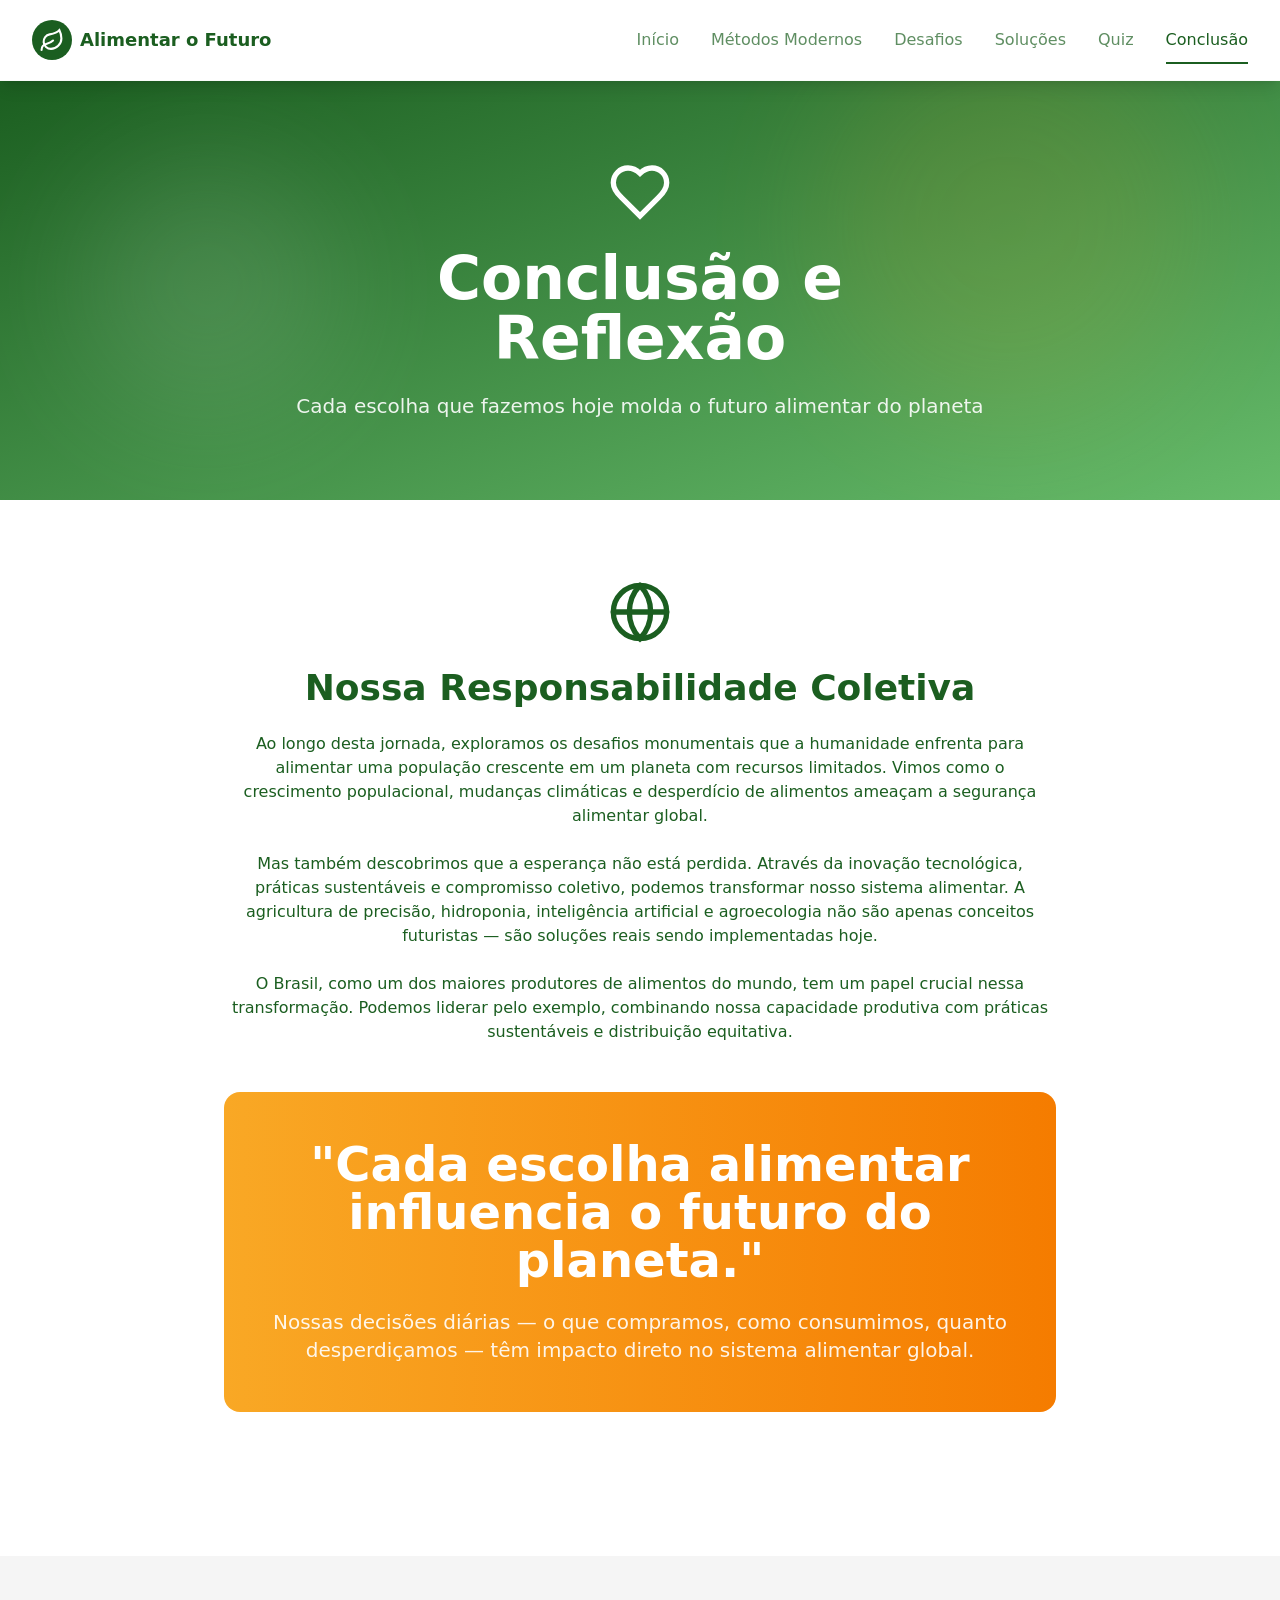
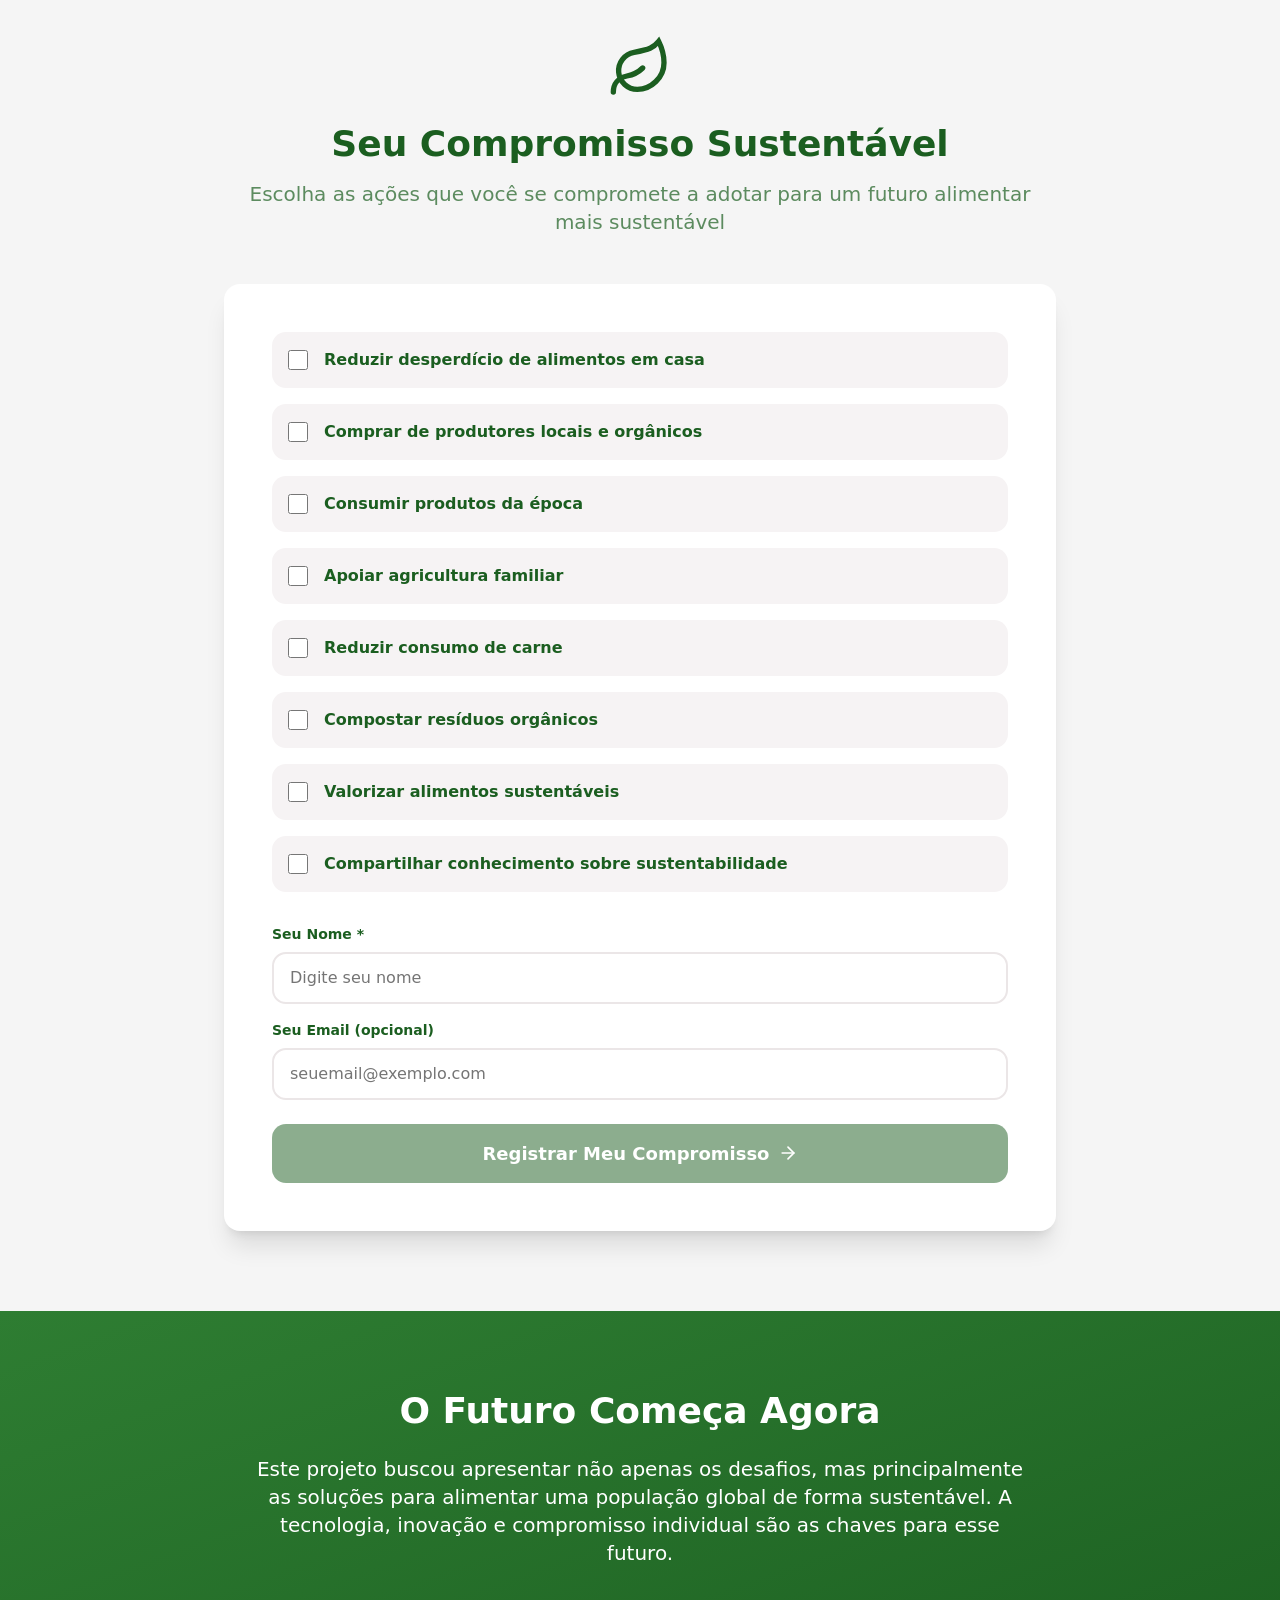
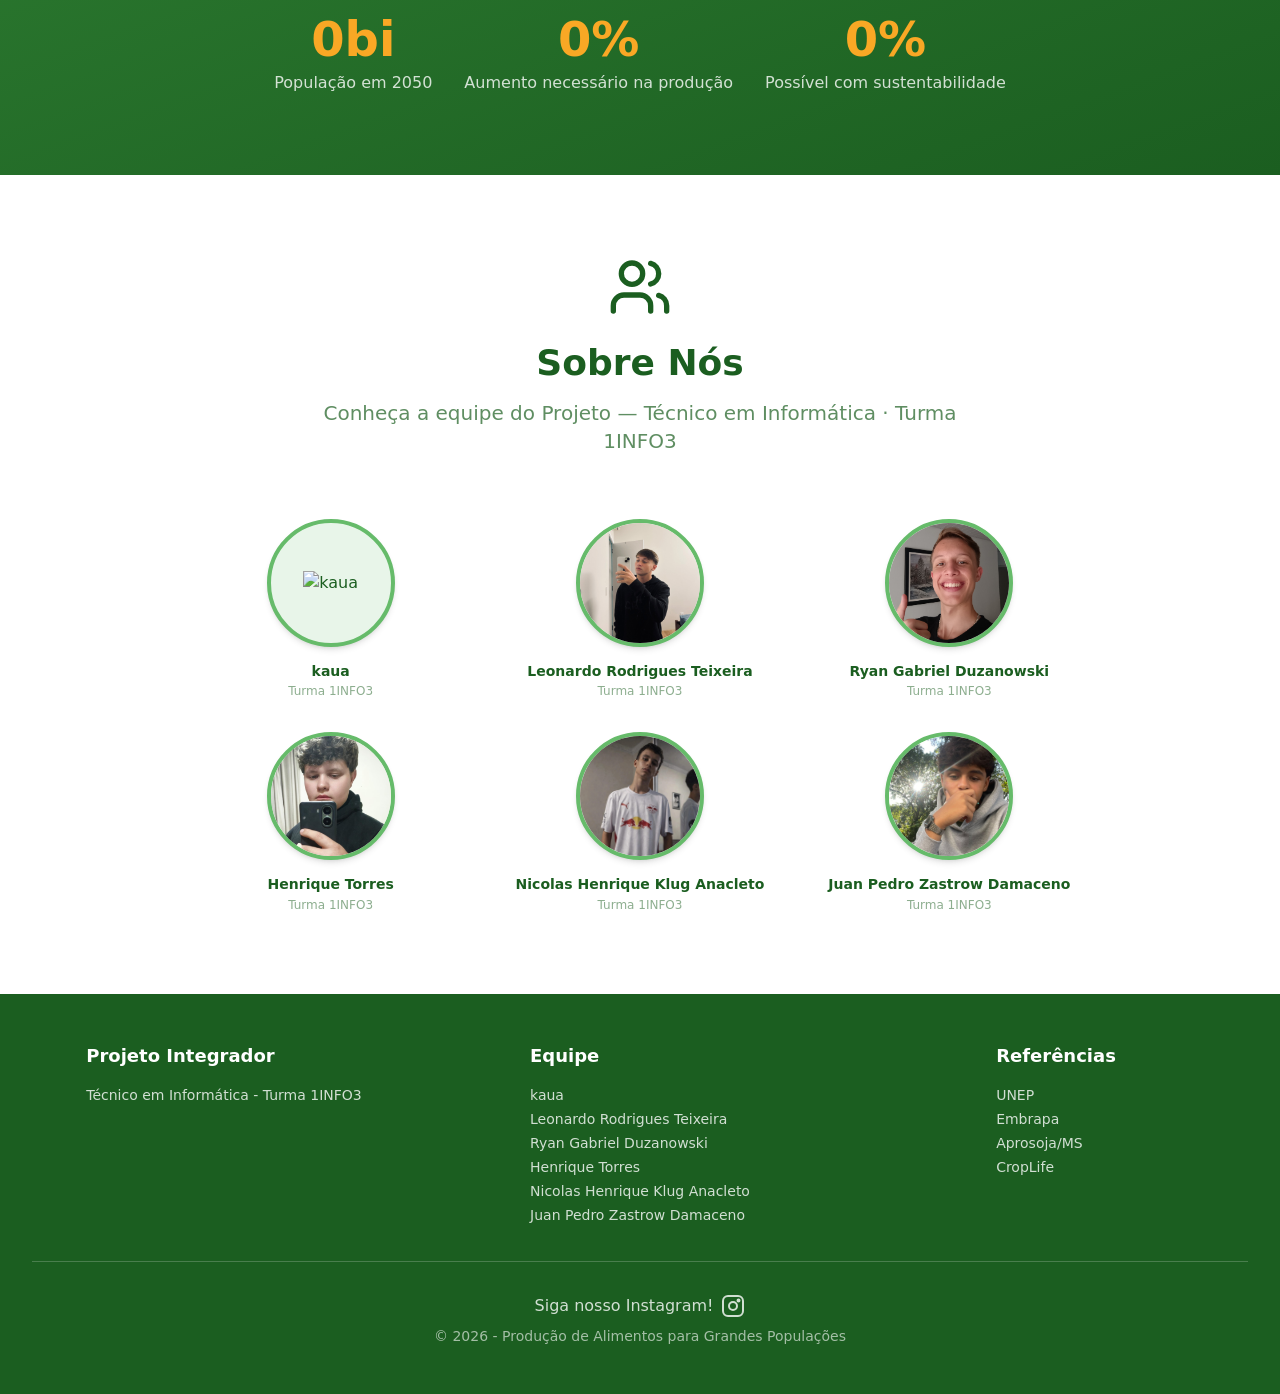
==== cncls.html @ 555c19ba "Hospedando no Github Pages" ====
<!DOCTYPE html>
<html lang="pt-br">
<head>
    <meta charset="UTF-8">
    <meta name="viewport" content="width=device-width, initial-scale=1.0">
    <title>Conclusão</title>
    <link rel="stylesheet" href="src/css/reset.css">
    <link rel="stylesheet" href="src/css/style.css">
    <link rel="shortcut icon" href="images/favicon.ico" type="image/x-icon">
</head>
<body>
    <header>
        <nav>
            <div class="nav">
                <a href="index.html" class="hidden">
                    <div class="logo">
                        <svg class="folhinha" viewBox="0.5 2.5 23 18"><path d="M11 20A7 7 0 0 1 9.8 6.1C15.5 5 17 4.48 19 2c1 2 2 4.18 2 8 0 5.5-4.78 10-10 10Z"></path><path d="M2 21c0-3 1.85-5.36 5.08-6C9.5 14.52 12 13 13 12"></path></svg>
                    </div>
                    <span>Alimentar o Futuro</span>
                </a>
                <ul class="links hidden">
                    <li><a href="index.html" class="link">Início</a></li>
                    <li><a href="mtd-md.html" class="link">Métodos Modernos</a></li>
                    <li><a href="dsf.html" class="link">Desafios</a></li>
                    <li><a href="slcs.html" class="link">Soluções</a></li>
                    <li><a href="quiz.html" class="link">Quiz</a></li>
                    <li>
                        <a href="#" class="link ativo">
                            Conclusão
                            <div class="underline"></div>
                        </a>
                    </li>
                </ul>
                <button class="hidden" id="menu-toggle">
                    <svg class="abrir" viewBox="0 0 24 24"><line x1="4" x2="20" y1="12" y2="12"></line><line x1="4" x2="20" y1="6" y2="6"></line><line x1="4" x2="20" y1="18" y2="18"></line></svg>
                    <svg class="fechar" viewBox="0 0 24 24"><path d="M18 6 6 18"></path><path d="m6 6 12 12"></path></svg>
                </button>
            </div>
            <div class="nav-cell" id="nav-cell">
                <ul>
                    <li><a href="home.html">Início</a></li>
                    <li><a href="mtd-md.html">Métodos Modernos</a></li>
                    <li><a href="dsf.html">Desafios</a></li>
                    <li><a href="slcs.html">Soluções</a></li>
                    <li><a href="quiz.html">Quiz</a></li>
                    <li class="active"><a href="#">Conclusão</a></li>
                </ul>
            </div>
        </nav>
    </header>
    <main>
        <section class="cncls">
            <div class="cncls-lights">
                <div class="white-light"></div>
                <div class="yellow-light"></div>
            </div>
            <div class="cncls-text hidden">
                <div class="revelar-baixo">
                    <svg viewBox="0 0 24 24"><path d="M19 14c1.49-1.46 3-3.21 3-5.5A5.5 5.5 0 0 0 16.5 3c-1.76 0-3 .5-4.5 2-1.5-1.5-2.74-2-4.5-2A5.5 5.5 0 0 0 2 8.5c0 2.3 1.5 4.05 3 5.5l7 7Z"></path></svg>
                </div>
                <h1 class="revelar-baixo">Conclusão e Reflexão</h1>
                <p class="revelar-baixo">
                    Cada escolha que fazemos hoje molda o futuro alimentar do planeta
                </p>
            </div>
        </section>
        <section class="resp">
            <div class="resp-content">
                <div class="resp-text hidden">
                    <svg viewBox="0 0 24 24"><circle cx="12" cy="12" r="10"></circle><path d="M12 2a14.5 14.5 0 0 0 0 20 14.5 14.5 0 0 0 0-20"></path><path d="M2 12h20"></path></svg>
                    <h2>Nossa Responsabilidade Coletiva</h2>
                    <p>
                        Ao longo desta jornada, exploramos os desafios monumentais que a humanidade enfrenta para alimentar uma população crescente em um planeta com recursos limitados. Vimos como o crescimento populacional, mudanças climáticas e desperdício de alimentos ameaçam a segurança alimentar global.
                    </p>
                    <p>
                        Mas também descobrimos que a esperança não está perdida. Através da inovação tecnológica, práticas sustentáveis e compromisso coletivo, podemos transformar nosso sistema alimentar. A agricultura de precisão, hidroponia, inteligência artificial e agroecologia não são apenas conceitos futuristas — são soluções reais sendo implementadas hoje.
                    </p>
                    <p>
                        O Brasil, como um dos maiores produtores de alimentos do mundo, tem um papel crucial nessa transformação. Podemos liderar pelo exemplo, combinando nossa capacidade produtiva com práticas sustentáveis e distribuição equitativa.
                    </p>
                </div>
                <div class="resp-message hidden">
                    <h3>"Cada escolha alimentar influencia o futuro do planeta."</h3>
                    <p>
                        Nossas decisões diárias — o que compramos, como consumimos, quanto desperdiçamos — têm impacto direto no sistema alimentar global.
                    </p>
                </div>
            </div>
        </section>
        <section class="compr">
            <div class="compr-content">
                <div class="compr-text hidden">
                    <svg viewBox="0 0 24 24"><path d="M11 20A7 7 0 0 1 9.8 6.1C15.5 5 17 4.48 19 2c1 2 2 4.18 2 8 0 5.5-4.78 10-10 10Z"></path><path d="M2 21c0-3 1.85-5.36 5.08-6C9.5 14.52 12 13 13 12"></path></svg>
                    <h2>Seu Compromisso Sustentável</h2>
                    <p>
                        Escolha as ações que você se compromete a adotar para um futuro alimentar mais sustentável
                    </p>
                </div>
                <form action="#" method="post" class="hidden">
                    <ul>
                        <li>
                            <label for="red-desperdicio">
                                <input type="checkbox" name="red-desperdicio" id="red-desperdicio">
                                <span>Reduzir desperdício de alimentos em casa</span>
                                <svg viewBox="0 0 24 24"><circle cx="12" cy="12" r="10"></circle><path d="m9 12 2 2 4-4"></path></svg>
                            </label>
                        </li>
                        <li>
                            <label for="prod-locais">
                                <input type="checkbox" name="prod-locais" id="prod-locais">
                                <span>Comprar de produtores locais e orgânicos</span>
                                <svg viewBox="0 0 24 24"><circle cx="12" cy="12" r="10"></circle><path d="m9 12 2 2 4-4"></path></svg>
                            </label>
                        </li>
                        <li>
                            <label for="prod-epoca">
                                <input type="checkbox" name="prod-epoca" id="prod-epoca">
                                <span>Consumir produtos da época</span>
                                <svg viewBox="0 0 24 24"><circle cx="12" cy="12" r="10"></circle><path d="m9 12 2 2 4-4"></path></svg>
                            </label>
                        </li>
                        <li>
                            <label for="agr-familiar">
                                <input type="checkbox" name="agr-familiar" id="agr-familiar">
                                <span>Apoiar agricultura familiar</span>
                                <svg viewBox="0 0 24 24"><circle cx="12" cy="12" r="10"></circle><path d="m9 12 2 2 4-4"></path></svg>
                            </label>
                        </li>
                        <li>
                            <label for="red-consumo">
                                <input type="checkbox" name="red-consumo" id="red-consumo">
                                <span>Reduzir consumo de carne</span>
                                <svg viewBox="0 0 24 24"><circle cx="12" cy="12" r="10"></circle><path d="m9 12 2 2 4-4"></path></svg>
                            </label>
                        </li>
                        <li>
                            <label for="comps-residuos">
                                <input type="checkbox" name="comps-residuos" id="comps-residuos">
                                <span>Compostar resíduos orgânicos</span>
                                <svg viewBox="0 0 24 24"><circle cx="12" cy="12" r="10"></circle><path d="m9 12 2 2 4-4"></path></svg>
                            </label>
                        </li>
                        <li>
                            <label for="val-alimentos">
                                <input type="checkbox" name="val-alimentos" id="val-alimentos">
                                <span>Valorizar alimentos sustentáveis</span>
                                <svg viewBox="0 0 24 24"><circle cx="12" cy="12" r="10"></circle><path d="m9 12 2 2 4-4"></path></svg>
                            </label>
                        </li>
                        <li>
                            <label for="comp-conhecimento">
                                <input type="checkbox" name="comp-conhecimento" id="comp-conhecimento">
                                <span>Compartilhar conhecimento sobre sustentabilidade</span>
                                <svg viewBox="0 0 24 24"><circle cx="12" cy="12" r="10"></circle><path d="m9 12 2 2 4-4"></path></svg>
                            </label>
                        </li>
                    </ul>
                    <div class="form-info hidden">
                        <div class="nome">
                            <label for="nome">Seu Nome *</label>
                            <input type="text" name="nome" id="nome" placeholder="Digite seu nome" required>
                        </div>
                        <div class="email">
                            <label for="email">Seu Email (opcional)</label>
                            <input type="email" name="email" id="email" placeholder="seuemail@exemplo.com">
                        </div>
                    </div>
                    <div class="btn-reveal hidden">
                        <button type="submit" class="disabled">
                            Registrar Meu Compromisso
                            <svg viewBox="0 0 24 24"><path d="M5 12h14"></path><path d="m12 5 7 7-7 7"></path></svg>
                        </button>
                    </div>
                </form>
                <div class="post-form" id="post-form">
                    <div class="checkmark">
                        <svg viewBox="0 0 24 24"><circle cx="12" cy="12" r="10"></circle><path d="m9 12 2 2 4-4"></path></svg>
                    </div>
                    <h3>Obrigado, <span id="nomeValidado"></span>!</h3>
                    <p>
                        Um agradecimento especial por se registrar com o email <span id="agradecimentoSpecial"></span>!
                    </p>
                    <p>
                        Você se comprometeu com <span id="qtdAcoes"></span>.
                    </p>
                    <div class="acoes">
                        <h4>Suas ações escolhidas:</h4>
                        <ul class="lista-acoes"></ul>
                    </div>
                    <p>
                        Pequenas ações individuais criam grandes transformações coletivas. Juntos, podemos construir um futuro alimentar sustentável para todos.
                    </p>
                    <a href="home.html">
                        Voltar ao Início
                        <svg viewBox="0 0 24 24"><path d="M5 12h14"></path><path d="m12 5 7 7-7 7"></path></svg>
                    </a>
                </div>
            </div>
        </section>
        <section class="futuro">
            <div class="futuro-content">
                <div class="futuro-text hidden">
                    <h2>O Futuro Começa Agora</h2>
                    <p>
                        Este projeto buscou apresentar não apenas os desafios, mas principalmente as soluções para alimentar uma população global de forma sustentável. A tecnologia, inovação e compromisso individual são as chaves para esse futuro.
                    </p>
                </div>
                <ul class="hidden">
                    <li>
                        <h3><span class="contador" data-alvo="9.7">0</span>bi</h3>
                        <p>
                            População em 2050
                        </p>
                    </li>
                    <li>
                        <h3><span class="contador" data-alvo="60">0</span>%</h3>
                        <p>
                            Aumento necessário na produção
                        </p>
                    </li>
                    <li>
                        <h3><span class="contador" data-alvo="100">0</span>%</h3>
                        <p>
                            Possível com sustentabilidade
                        </p>
                    </li>
                </ul>
            </div>
        </section>
        <section class="about" id="about">
            <div class="about-content">
                <div class="about-text">
                    <svg viewBox="0 0 24 24"><path d="M16 21v-2a4 4 0 0 0-4-4H6a4 4 0 0 0-4 4v2"></path><circle cx="9" cy="7" r="4"></circle><path d="M22 21v-2a4 4 0 0 0-3-3.87"></path><path d="M16 3.13a4 4 0 0 1 0 7.75"></path></svg>
                    <h2>Sobre Nós</h2>
                    <p>
                        Conheça a equipe do Projeto — Técnico em Informática · Turma 1INFO3
                    </p>
                </div>
                <ul class="about-us">
                    <li>
                        <div class="perfil" id="kaua">
                            <a href="#" target="_blank" rel="author"><img src="" alt="kaua" class="avatar"></a>
                        </div>
                        <h3>kaua</h3>
                        <p>
                            Turma 1INFO3
                        </p>
                    </li>
                    <li>
                        <div class="perfil" id="leonardo">
                            <a href="https://github.com/leonardoteixeira22" target="_blank" rel="author"><img src="images/Us/leonardo.jpg" alt="Leonardo-Rodrigues-Teixeira" class="avatar"></a>
                        </div>
                        <h3>Leonardo Rodrigues Teixeira</h3>
                        <p>
                            Turma 1INFO3
                        </p>
                    </li>
                    <li>
                        <div class="perfil" id="ryan">
                            <a href="https://github.com/RyanDznwsk" target="_blank" rel="author"><img src="images/Us/ryan.jpg" alt="Ryan-Gabriel-Duzanowski" class="avatar"></a>
                        </div>
                        <h3>Ryan Gabriel Duzanowski</h3>
                        <p>
                            Turma 1INFO3
                        </p>
                    </li>
                    <li>
                        <div class="perfil" id="henrique">
                            <a href="https://github.com/HenriqueTorres179" target="_blank" rel="author"><img src="images/Us/henrique.jpg" alt="Henrique-Torres" class="avatar"></a>
                        </div>
                        <h3>Henrique Torres</h3>
                        <p>
                            Turma 1INFO3
                        </p>
                    </li>
                    <li>
                        <div class="perfil" id="nicolas">
                            <a href="https://github.com/NicolasHenriqueK" target="_blank" rel="author"><img src="images/Us/nicolas.jpg" alt="Nicolas-Henrique-Klug-Anacleto" class="avatar"></a>
                        </div>
                        <h3>Nicolas Henrique Klug Anacleto</h3>
                        <p>
                            Turma 1INFO3
                        </p>
                    </li>
                    <li>
                        <div class="perfil" id="juan">
                            <a href="https://github.com/JuanDamaceno" target="_blank" rel="author"><img src="images/Us/juan.jpg" alt="Juan-Pedro-Zastrow-Damaceno" class="avatar"></a>
                        </div>
                        <h3>Juan Pedro Zastrow Damaceno</h3>
                        <p>
                            Turma 1INFO3
                        </p>
                    </li>
                </ul>
            </div>
        </section>
    </main>
    <footer>
        <div class="footer-content">
            <div class="info">
                <div class="info-PI">
                    <div>
                        <h3>Projeto Integrador</h3>
                        <p>
                            Técnico em Informática - Turma 1INFO3
                        </p>
                    </div>
                </div>
                <div class="info-equipe">
                    <div>
                        <h3>Equipe</h3>
                        <ul>
                            <li><a href="#about" class="us-btn" id="kaua" data-alvo="anna">kaua</a></li>
                            <li><a href="#about" class="us-btn" id="leonardo" data-alvo="leonardo">Leonardo Rodrigues Teixeira</a></li>
                            <li><a href="#about" class="us-btn" id="ryan" data-alvo="ryan">Ryan Gabriel Duzanowski</a></li>
                            <li><a href="#about" class="us-btn" id="henrique" data-alvo="henrique">Henrique Torres</a></li>
                            <li><a href="#about" class="us-btn" id="nicolas" data-alvo="nicolas">Nicolas Henrique Klug Anacleto</a></li>
                            <li><a href="#about" class="us-btn" id="juan" data-alvo="juan">Juan Pedro Zastrow Damaceno</a></li>
                        </ul>
                    </div>
                </div>
                <div class="info-ref">
                    <div>
                        <h3>Referências</h3>
                        <ul>
                            <li><a href="https://www.unep.org/pt-br/noticias-e-reportagens/reportagem/como-alimentar-10-bilhoes-de-pessoas-ate-2050" target="_blank" rel="external">UNEP</a></li>
                            <li><a href="https://www.embrapa.br/visao/intensificacao-e-sustentabilidade-dos-sistemas-de-producao-agricolas" target="_blank" rel="external">Embrapa</a></li>
                            <li><a href="https://www.aprosojams.org.br/producao-de-alimentos-precisara-crescer-70-para-atender-demanda-mundial" target="_blank" rel="external">Aprosoja/MS</a></li>
                            <li><a href="https://croplifebrasil.org/fome-o-maior-desafio-da-humanidade/" target="_blank" rel="external">CropLife</a></li>
                        </ul>
                    </div>
                </div>
            </div>
            <div class="credits">
                <p>
                    <a href="https://www.instagram.com/alimentar_ofuturo?igsh=MXh4ZDVxcDIwdmdvNQ%3D%3D&utm_source=qr" target="_blank" rel="author">Siga nosso Instagram!<svg viewBox="0 0 24 24"><rect x="2" y="2" width="20" height="20" rx="5"/><circle cx="12" cy="12" r="4"/><circle cx="17.5" cy="6.5" r="1"/></svg></a>
                </p>
                <p>
                    © 2026 - Produção de Alimentos para Grandes Populações
                </p>
            </div>
        </div>
    </footer>
</body>
<script src="https://unpkg.com/scrollreveal"></script>
<script src="src/js/scrollReveal.js"></script>
<script src="src/js/scriptForm.js"></script>
<script src="https://cdn.jsdelivr.net/npm/canvas-confetti@1.9.2/dist/confetti.browser.min.js"></script>
<script src="src/js/scriptFooter.js"></script>
<script src="src/js/scriptNav.js"></script>
</html>
---- src/css/style.css ----
html {
    scroll-behavior: smooth;
    font-family: ui-sans-serif, system-ui, 'Segoe UI', 'Open Sans', sans-serif;
    line-height: 1.5;
    font-size: clamp(1rem, 0.533rem + 0.533vw, 1.25rem);
    overflow-x: hidden;
    width: 100%;
}

body {
    color: #1b5e20;
    overflow-x: hidden;
    width: 100%;
}

/* === Keyframes === */
@keyframes ping {
    0% {
        opacity: 0;
        transform: scale(2);
    }
    8% {
        opacity: 0.5;
        transform: scale(2.5);
    }
    100% {
        opacity: 0;
        transform: scale(2);
    }
}
@keyframes growthBar {
    from {
        width: 0;
    }
    to {
        width: var(--target-width);
    }
}
@keyframes surgir {
    from {
        transform: scale(0.4);
        opacity: 0;
    }
    to {
        transform: scale(1);
        opacity: 1;
    }
}
@keyframes wave {
    0% {
        transform: translateY(0);
    }
    50% {
        transform: translateY(-20px);
    }
    100% {
        transform: translateY(0);
    }
}

/* === Scroll Reveal === */
html.sr .hidden {
  visibility: hidden;
}

/* === Header === */
nav {
    width: 100%;
    position: fixed;
    background-color: #fffffff2;
    backdrop-filter: blur(16px);
    z-index: 100;
    box-shadow: 0 10px 15px -3px #0000001a, 0 4px 6px -4px #0000001a;
}
nav div.nav {
    padding: 0 2rem;
    height: 5rem;
    display: flex;
    justify-content: space-between;
    align-items: center;
    max-width: 80rem;
    margin: auto;
}
nav a:nth-of-type(1) {
    display: flex;
    align-items: center;
    gap: 0.5rem;
}
nav a div.logo {
    background-color: #1b5e20;
    height: 2.5rem;
    width: 2.5rem;
    display: flex;
    justify-content: center;
    align-items: center;
    border-radius: 50px;
    transition: 150ms cubic-bezier(0.4, 0, 0.2, 1);
}
nav a:hover div.logo {
    transform: scale(1.1);
}
nav a div.logo svg.folhinha {
    color: #ffffff;
    width: 1.5rem; 
    height: 1.5rem;
    display: block;
    fill: none;
    stroke: currentColor;
    stroke-width: 2px;
    stroke-linecap: round;
    margin: auto;
}
nav a span {
    font-weight: 700;
    font-size: 1.125rem;
    line-height: 1.5555;
}
nav ul.links {
    display: flex;
    gap: 2rem;
    align-items: center;
}
nav ul.links li a.link {
    padding: 0.5rem 0;
    position: relative;
    color: #1b5e1fb3;
}
nav ul.links li a.link:hover {
    color: #1b5e20;
}
nav ul.links li a.ativo {
    color: #1b5e20;
}
nav ul.links li div.underline {
    background-color: #1b5e20;
    height: 0.125rem;
    position: absolute;
    left: 0;
    right: 0;
    bottom: -0.25rem;
}
nav button {
    position: relative;
    display: none;
    width: 1.5rem;
    height: 1.5rem;
    padding: 0.5rem;
}
nav button svg {
    position: absolute;
    right: 0;
    bottom: 0;
    width: 1.5rem;
    height: 1.5rem;
    display: block;
    fill: none;
    stroke: currentColor;
    stroke-width: 2px;
    stroke-linecap: round;
    opacity: 1;
    transform: scale(1);
    transition: 500ms cubic-bezier(0.4, 0, 0.2, 1);
}
nav button svg.fechar {
    opacity: 0;
    transform: scale(0.95);
    pointer-events: none;
}
nav button.open svg.abrir {
    opacity: 0;
    transform: scale(0.95);
    pointer-events: none;
}
nav button.open svg.fechar {
    opacity: 1;
    transform: scale(1);
    pointer-events: auto;
}
nav div.nav-cell {
    max-height: 0;
    opacity: 0;
    background-color: #ffffff;
    border-top: 1px #1b5e201a solid;
    box-shadow: 0 10px 15px -3px #0000001a, 0 4px 6px -4px #0000001a;
    transition: 500ms cubic-bezier(0.4, 0, 0.2, 1);
}
nav div.nav-cell.open {
    max-height: 56rem;
    opacity: 1;
}
nav div.nav-cell ul {
    padding: 1rem;
    display: none;
}
nav div.nav-cell ul.display {
    display: block;
}
nav div.nav-cell ul li:not(:nth-last-of-type(1)) {
    margin-bottom: 0.5rem;
}
nav div.nav-cell ul li.active {
    color: #ffffff;
    background-color: #1b5e20;
    border-radius: 0.625rem;
}
nav div.nav-cell ul li a {
    display: block;
    padding: 0.75rem 1rem;
    pointer-events: none;
}
nav div.nav-cell.open ul li a {
    pointer-events: auto;
}

/* === Footer === */
footer {
    color: #ffffff;
    padding: 3rem 0;
    background-color: #1b5e20;
}
footer div.footer-content {
    padding: 0 2rem;
    max-width: 80rem;
    margin-inline: auto;
}
footer div.footer-content div.info {
    display: grid;
    grid-template-columns: 1fr 1fr 1fr;
    gap: 2rem;
}
footer div.footer-content div.info div.info-PI {
    display: flex;
    justify-content: center;
}
footer div.footer-content div.info div.info-PI h3 {
    font-weight: 700;
    margin-bottom: 1rem;
    font-size: 1.125rem;
}
footer div.footer-content div.info div.info-PI p {
    color: #ffffffcc;
    font-size: 0.875rem;
    line-height: 1.4287;
}
footer div.footer-content div.info div.info-equipe {
    display: flex;
    justify-content: center;
}
footer div.footer-content div.info div.info-equipe h3 {
    font-weight: 700;
    margin-bottom: 1rem;
    font-size: 1.125rem;
}
footer div.footer-content div.info div.info-equipe ul {
    color: #ffffffcc;
    font-size: 0.875rem;
    line-height: 1.4287;
}
footer div.footer-content div.info div.info-equipe li {
    margin-bottom: 0.25rem;
}
footer div.footer-content div.info div.info-equipe li a:hover {
    color: #ffffff;
}
footer div.footer-content div.info div.info-ref {
    display: flex;
    justify-content: center;
}
footer div.footer-content div.info div.info-ref h3 {
    font-weight: 700;
    margin-bottom: 1rem;
    font-size: 1.125rem;
}
footer div.footer-content div.info div.info-ref ul {
    color: #ffffffcc;
    font-size: 0.875rem;
    line-height: 1.4287;
}
footer div.footer-content div.info div.info-ref li {
    margin-bottom: 0.25rem;
}
footer div.footer-content div.info div.info-ref a:hover {
    color: #ffffff;
}
footer div.credits {
    text-align: center;
    padding-top: 2rem;
    border-top: 1px solid #ffffff33;
    margin-top: 2rem;
}
footer div.credits p:nth-of-type(1) {
    color: #ffffffcc;
    margin-bottom: 0.5rem;
}
footer div.credits p:nth-of-type(1) a {
    display: inline-flex;
    gap: 0.5rem;
    transition: 150ms cubic-bezier(0.4, 0, 0.2, 1);
}
footer div.credits p:nth-of-type(1) a svg {
    width: 1.5; 
    height: 1.5rem;
    display: block;
    fill: none;
    stroke: currentColor;
    stroke-width: 2px;
    stroke-linecap: round;
}
footer div.credits p:nth-of-type(1) a:hover {
    color: #ffffff;
    transform: scale(1.05);
}
footer div.credits p:nth-of-type(2) {
    color: #ffffff99;
    font-size: 0.875rem;
    line-height: 1.4287;
}

/* === Main - Content === */
main {
    padding-top: 5rem;
}

/* === 1ª Página - Início === */

/* === Hero === */
section.hero {
    overflow: hidden;
    display: flex;
    justify-content: center;
    align-items: center;
    height: 100vh;
    position: relative;
}
section.hero div.hero-image {
    position: absolute;
    inset: 0;
    z-index: 0;
}
section.hero div.hero-image img {
    object-fit: cover;
    width: 100%;
    height: 100%;
    display: block;
}
section.hero div.hero-image div.gradient {
    position: absolute;
    inset: 0;
    background-image: linear-gradient(to bottom, #00000099, #00000066, #000000b3);
}
section.hero div.hero-text {
    text-align: center;
    padding: 0 1rem;
    max-width: 64rem;
    z-index: 10;
    position: relative;
}
section.hero div.hero-text div.PI {
    display: inline-block;
    margin-bottom: 1.5rem;
}
section.hero div.hero-text div.PI span {
    color: #ffffff;
    font-weight: 600;
    font-size: 0.875rem;
    padding: 0.5rem 1.5rem;
    background-color: #f9a825;
    border-radius: 100px;
}
section.hero div.hero-text h1 {
    font-size: 4.5rem;
    line-height: 1.25;
    color: #ffffff;
    font-weight: 700;
    margin-bottom: 1.5rem;
}
section.hero div.hero-text p {
    font-size: 1.5rem;
    line-height: 1.3333;
    color: #ffffffe6;
    max-width: 48rem;
    margin-bottom: 2.5rem;
    margin-inline: auto;
}
section.hero div.hero-text a.btn-explorar {
    display: inline-flex;
    align-items: center;
    gap: 0.5rem;
    background-color: #1b5e20;
    padding: 1rem 2rem;
    color: #ffffff;
    font-size: 1.125rem;
    font-weight: 600;
    border-radius: 50px;
    line-height: 1.5555;
    transition: 300ms cubic-bezier(0.4, 0, 0.2, 1);
}
section.hero div.hero-text a.btn-explorar:hover {
    background-color: #2e7d32;
    transform: scale(1.05);
}
section.hero div.hero-text a.btn-explorar svg.setinha {
    color: #ffffff;
    width: 1.5rem;
    height: 1.5rem;
    display: block;
    fill: none;
    stroke: currentColor;
    stroke-width: 2px;
    stroke-linecap: round;
}

/* === Desafio Global === */
section.dsf-global {
    padding: 5rem 0;
}
section.dsf-global div.dsf-global-content {
    padding: 0 2rem;
    max-width: 80rem;
    margin: auto;
}
section.dsf-global div.dsf-global-content div.dsf-global-cabecalho {
    text-align: center;
    margin-bottom: 4rem;
}
section.dsf-global div.dsf-global-content div.dsf-global-cabecalho h2 {
    font-weight: 700;
    font-size: 2.25rem;
    line-height: 1.1111;
    margin-bottom: 1rem;
}
section.dsf-global div.dsf-global-content div.dsf-global-cabecalho p {
    opacity: 0.7;
    font-size: 1.25rem;
    line-height: 1.5555;
    max-width: 42rem;
    margin: auto;
}
section.dsf-global div.dsf-global-content ul.cards {
    display: grid;
    gap: 2rem;
    grid-template-columns: 1fr 1fr 1fr;
}
section.dsf-global div.dsf-global-content ul.cards li.card {
    padding: 2rem;
    color: #ffffff;
    height: 100%;
    border-radius: 1rem;
    box-shadow: 0 20px 25px -5px #0000001a, 0 8px 10px -6px #0000001a;
    transition: 150ms cubic-bezier(0.4, 0, 0.2, 1);
}
section.dsf-global div.dsf-global-content ul.cards li.card:hover {
    transform: scale(1.05);
}
section.dsf-global div.dsf-global-content ul.cards li.card svg.cards-svg {
    color: #ffffff;
    width: 3rem;
    height: 3rem;
    margin-bottom: 1rem;
    display: block;
    fill: none;
    stroke: currentColor;
    stroke-width: 2px;
    stroke-linecap: round;
}
section.dsf-global div.dsf-global-content ul.cards li.card div.cards-title {
    font-weight: 700;
    font-size: 3rem;
    line-height: 1;
    margin-bottom: 0.5rem;
}
section.dsf-global div.dsf-global-content ul.cards li.card p:nth-of-type(1) {
    opacity: 0.9;
}
section.dsf-global div.dsf-global-content ul.cards li.card p:nth-of-type(2) {
    opacity: 0.7;
    font-size: 0.875rem;
    line-height: 1.4287;
    margin-top: 0.5rem;
}
section.dsf-global div.dsf-global-content ul.cards li.ppl-mundial {
    background-image: linear-gradient(to bottom right, #1b5e20, #2e7d32);
}
section.dsf-global div.dsf-global-content ul.cards li.pss-insg-alimentar {
    background-image: linear-gradient(to bottom right, #2e7d32, #66bb6a);
}
section.dsf-global div.dsf-global-content ul.cards li.comida-dpcd {
    background-image: linear-gradient(to bottom right, #66bb6a, #81c784);
}

/* === Produção Sustentável === */
section.prod-stvl {
    padding: 5rem 0;
    background-color: #f5f5f5;
}
section.prod-stvl div.prod-stvl-content {
    padding: 0 2rem;
    max-width: 80rem;
    margin-inline: auto;
    display: grid;
    gap: 3rem;
    grid-template-columns: 1fr 1fr;
    align-items: center;
}
section.prod-stvl div.prod-stvl-content div.prod-stvl-text-header {
    display: flex;
    gap: 0.75rem;
    align-items: center;
    margin-bottom: 1rem;
}
section.prod-stvl div.prod-stvl-content div.prod-stvl-text-header svg.plantinha {
    color: #1b5e20;
    width: 2rem;
    height: 2rem;
    display: block;
    fill: none;
    stroke: currentColor;
    stroke-width: 2px;
    stroke-linecap: round;
}
section.prod-stvl div.prod-stvl-content div.prod-stvl-text-header span {
    color: #f9a825;
    font-weight: 600;
}
section.prod-stvl div.prod-stvl-content h2 {
    font-weight: 700;
    font-size: 2.25rem;
    line-height: 1.1111;
    margin-bottom: 1.5rem;
}
section.prod-stvl div.prod-stvl-content p.prod-stvl-text {
    color: #1b5e1fb3;
    font-size: 1.125rem;
    line-height: 1.5555;
    margin-bottom: 1.5rem;
}
section.prod-stvl div.prod-stvl-content p.prod-stvl-text:nth-of-type(2) {
    margin-bottom: 2rem;
}
section.prod-stvl div.prod-stvl-content a {
    font-weight: 600;
    display: inline-flex;
    gap: 0.5rem;
    align-items: center;
    transition: all 0.15s;
}
section.prod-stvl div.prod-stvl-content a:hover {
    gap: 1rem;
}
section.prod-stvl div.prod-stvl-content a svg.setinhazinha {
    color: #1b5e20;
    width: 1.25rem;
    height: 1.25rem;
    display: block;
    fill: none;
    stroke: currentColor;
    stroke-width: 2px;
    stroke-linecap: round;
}
section.prod-stvl div.prod-stvl-content div.img-reveal {
    position: relative;
}
section.prod-stvl div.prod-stvl-content img {
    box-shadow: 0 25px 50px -12px #0000001a, 0 10px 30px -15px #0000001a;
    border-radius: 1rem;
    max-width: 100%;
    height: auto;
    display: block;
}
section.prod-stvl div.prod-stvl-content div.eficiencia {
    box-shadow: 0 20px 25px -5px #0000001a, 0 8px 10px -6px #0000001a;
    color: #ffffff;
    padding: 1.5rem;
    background-color: #f9a825;
    border-radius: 0.75rem 1rem 1rem;
    position: absolute;
    bottom: -1.5rem;
    right: -1.5rem;
}
section.prod-stvl div.prod-stvl-content div.eficiencia p:nth-of-type(1) {
    font-weight: 700;
    font-size: 1.875rem;
    line-height: 1.2;
}
section.prod-stvl div.prod-stvl-content div.eficiencia p:nth-of-type(2) {
    font-size: 0.875rem;
    line-height: 1.4287;
}

/* === 2ª Página - Métodos Modernos === */

/* ==== Banner === */
section.banner {
    color: #ffffff;
    padding: 5rem 0;
    background-image: linear-gradient(to bottom right, #1b5e20, #2e7d32);
    position: relative;
}
section.banner div.banner-lights {
    opacity: 10%;
    position: absolute;
    inset: 0;
}
section.banner div.banner-lights div.white-light {
    filter: blur(64px);
    background-color: #ffffff;
    border-radius: 50%;
    width: 16rem;
    height: 16rem;
    position: absolute;
    left: 5rem;
    top: 5rem;
}
section.banner div.banner-lights div.yellow-light {
    filter: blur(64px);
    background-color: #f9a825;
    border-radius: 50%;
    width: 24rem;
    height: 24rem;
    position: absolute;
    right: 5rem;
    bottom: 5rem;
}
section.banner div.banner-text {
    text-align: center;
    padding: 0 2rem;
    max-width: 48rem;
    margin: auto;
}
section.banner div.banner-text div.TI span {
    display: inline-block;
    margin-bottom: 1.5rem;
    color: #ffffff;
    font-weight: 600;
    font-size: 0.875rem;
    padding: 0.5rem 1rem;
    background-color: #f9a825;
    border-radius: 100px;
}
section.banner div.banner-text h1 {
    font-size: 3.75rem;
    line-height: 1;
    font-weight: 700;
    margin-bottom: 1.5rem;
}
section.banner div.banner-text p {
    color: #ffffffe6;
    font-size: 1.25rem;
    line-height: 1.5555;
}

/* === Tecnologias Revolucionárias === */
section.tec-revo {
    padding: 5rem 0;
    background-color: #ffffff;
}
section.tec-revo div.tec-revo-content {
    padding: 0 2rem;
    max-width: 80rem;
    margin-inline: auto;
}
section.tec-revo div.tec-revo-content div.tec-revo-text {
    text-align: center;
    margin-bottom: 4rem;
}
section.tec-revo div.tec-revo-content div.tec-revo-text h2 {
    font-weight: 700;
    font-size: 2.25rem;
    margin-bottom: 1rem;
    line-height: 1.1111;
}
section.tec-revo div.tec-revo-content div.tec-revo-text p {
    color: #1b5e1fb3;
    font-size: 1.25rem;
    margin-bottom: 1rem;
    line-height: 1.4;
    max-width: 42rem;
    margin-inline: auto;
}
section.tec-revo div.tec-revo-content ul.tec-revo-cards {
    display: grid;
    grid-template-columns: 1fr 1fr 1fr 1fr 1fr 1fr;
    gap: 2rem;
}
section.tec-revo div.tec-revo-content ul.tec-revo-cards div.tec-revo-card {
    background-color: #ffffff;
    box-shadow: 0 10px 15px -3px #0000001a, 0 4px 6px -4px #0000001a;
    border-radius: 1rem;
    overflow: hidden;
    cursor: pointer;
    height: 100%;
    transition: 150ms cubic-bezier(0.4, 0, 0.2, 1);
}
section.tec-revo div.tec-revo-content ul.tec-revo-cards div.tec-revo-card:hover {
    transform: translateY(-10px);
}
section.tec-revo div.tec-revo-content ul.tec-revo-cards div.tec-revo-card div.tec-revo-card-banner {
    overflow: hidden;
    height: 12rem;
    position: relative;
}
section.tec-revo div.tec-revo-content ul.tec-revo-cards div.tec-revo-card div.tec-revo-card-banner img {
    object-fit: cover;
    width: 100%;
    height: 100%;
    transition: 500ms cubic-bezier(0.4, 0, 0.2, 1);
}
section.tec-revo div.tec-revo-content ul.tec-revo-cards div.tec-revo-card:hover div.tec-revo-card-banner img {
    transform: scale(1.1);
}
section.tec-revo div.tec-revo-content ul.tec-revo-cards div.tec-revo-card div.tec-revo-card-banner div.tec-revo-card-banner-gradient {
    opacity: 0.6;
    background-image: linear-gradient(to top, #1b5e20, #2e7d32);
    position: absolute;
    inset: 0;
}
section.tec-revo div.tec-revo-content ul.tec-revo-cards div.tec-revo-card div.tec-revo-card-banner div.tec-revo-card-banner-icon {
    padding: 0.75rem;
    background-color: #ffffff33;
    backdrop-filter: blur(8px);
    border-radius: 50px;
    position: absolute;
    left: 1rem;
    bottom: 1rem;
}
section.tec-revo div.tec-revo-content ul.tec-revo-cards div.tec-revo-card div.tec-revo-card-banner div.tec-revo-card-banner-icon svg {
    color: #ffffff;
    width: 1.5rem;
    height: 1.5rem;
    display: block;
    fill: none;
    stroke: currentColor;
    stroke-width: 2px;
    stroke-linecap: round;
}
section.tec-revo div.tec-revo-content ul.tec-revo-cards div.tec-revo-card div.tec-revo-card-text {
    padding: 1.5rem;
}
section.tec-revo div.tec-revo-content ul.tec-revo-cards div.tec-revo-card div.tec-revo-card-text h3 {
    font-size: 1.25rem;
    font-weight: 700;
    line-height: 1.4;
    margin-bottom: 0.75rem;
}
section.tec-revo div.tec-revo-content ul.tec-revo-cards div.tec-revo-card div.tec-revo-card-text p {
    color: #1b5e1fb3;
}
section.tec-revo div.tec-revo-content ul.tec-revo-cards li.agr-prec {
    grid-column: 1 / span 2;
}
section.tec-revo div.tec-revo-content ul.tec-revo-cards li.dron-agr {
    grid-column: 3 / span 2;
}
section.tec-revo div.tec-revo-content ul.tec-revo-cards li.IA {
    grid-column: 5 / span 2;
}
section.tec-revo div.tec-revo-content ul.tec-revo-cards li.hidroponia {
    grid-column: 2 / span 2;
}
section.tec-revo div.tec-revo-content ul.tec-revo-cards li.agr-vert {
    grid-column: 4 / span 2;
}

/* === Evolução da Agricultura === */
section.evo {
    padding: 5rem 0;
    background-color: #f5f5f5;
}
section.evo div.evo-content {
    padding: 0 2rem;
    max-width: 80rem;
    margin-inline: auto;
}
section.evo div.evo-content div.evo-text {
    text-align: center;
    margin-bottom: 4rem;
}
section.evo div.evo-content div.evo-text svg {
    width: 3rem;
    height: 3rem;
    display: block;
    fill: none;
    stroke: currentColor;
    stroke-width: 2px;
    stroke-linecap: round;
    margin-bottom: 1rem;
    margin-inline: auto;
}
section.evo div.evo-content div.evo-text h2 {
    font-size: 2.25rem;
    font-weight: 700;
    line-height: 1.1111;
    margin-bottom: 1rem;
}
section.evo div.evo-content div.evo-text p {
    color: #1b5e1fb3;
    font-size: 1.25rem;
    line-height: 1.4;
    max-width: 42rem;
    margin-inline: auto;
}
section.evo div.evo-content ul.evo-timeline {
    position: relative;
}
section.evo div.evo-content ul.evo-timeline div.linha {
    background-color: #66bb6a;
    width: 0.25rem;
    transform: translateX(-50%);
    position: absolute;
    left: 50%;
    bottom: 0;
    top: 0;
    border-radius: 1.2px;
}
section.evo div.evo-content ul.evo-timeline li.evo-timeline-cards {
    display: flex;
    align-items: center;
    margin-bottom: 3rem;
}
section.evo div.evo-content ul.evo-timeline li.evo-timeline-cards .flex1 {
    flex: 1;
}
section.evo div.evo-content ul.evo-timeline li.left-card {
    flex-direction: row;
}
section.evo div.evo-content ul.evo-timeline li.left-card div.left-time {
    padding-right: 3rem;
}
section.evo div.evo-content ul.evo-timeline li.right-card {
    flex-direction: row-reverse;
}
section.evo div.evo-content ul.evo-timeline li.right-card div.right-time {
    padding-left: 3rem;
}
section.evo div.evo-content ul.evo-timeline li.evo-timeline-cards div.card {
    background-color: #ffffff;
    box-shadow: 0 10px 15px -3px #0000001a, 0 4px 6px -4px #0000001a;
    border-radius: 1rem;
    padding: 1.5rem;
}
section.evo div.evo-content ul.evo-timeline li.evo-timeline-cards div.card h4 {
    color: #f9a825;
    font-size: 1.5rem;
    font-weight: 700;
    line-height: 1.3333;
    margin-bottom: 0.5rem;
}
section.evo div.evo-content ul.evo-timeline li.evo-timeline-cards div.card h3 {
    font-size: 1.25rem;
    font-weight: 700;
    line-height: 1.4;
    margin-bottom: 0.5rem;
}
section.evo div.evo-content ul.evo-timeline li.evo-timeline-cards div.card p {
    color: #1b5e1fb3;
}
section.evo div.evo-content ul.evo-timeline li.evo-timeline-cards div.time {
    position: absolute;
    left: 50%;
    transform: translateX(-50%);
    width: 3rem;
    height: 3rem;
    background-color: #1b5e20;
    box-shadow: 0 10px 15px -3px #0000001a, 0 4px 6px -4px #0000001a;
    border: 4px #ffffff solid;
    border-radius: 50%;
}
section.evo div.evo-content ul.evo-timeline li.evo-timeline-cards div.time div {
    background-color: #f9a825;
    border-radius: 50%;
    width: 1rem;
    height: 1rem;
}

/* === Vídeos Educacionais === */
section.videos {
    padding: 5rem 0;
    background-image: linear-gradient(to bottom right, #2e7d32, #1b5e20);
    color: #ffffff;
}
section.videos div.videos-content {
    padding: 0 2rem;
    max-width: 80rem;
    margin-inline: auto;
    display: grid;
    grid-template-columns: 1fr 1fr;
    gap: 3rem;
    align-items: center;
}
section.videos div.videos-content div.videos-educacionais h2 {
    font-size: 2.25rem;
    font-weight: 700;
    line-height: 1.1111;
    margin-bottom: 1.5rem;
}
section.videos div.videos-content div.videos-educacionais p {
    color: #ffffffe6;
    font-size: 1.25rem;
    line-height: 1.4;
    margin-bottom: 2rem;
}
section.videos div.videos-content div.videos-educacionais ul.videos-links li {
    backdrop-filter: blur(8px);
    background-color: #ffffff1a;
    border-radius: 0.625rem;
    margin-bottom: 1rem;
    transition: 150ms cubic-bezier(0.4, 0, 0.2, 1);
}
section.videos div.videos-content div.videos-educacionais ul.videos-links li:hover {
    transform: scale(0.95);
}
section.videos div.videos-content div.videos-educacionais ul.videos-links li a {
    font-weight: 600;
    display: inline-block;
    padding: 1rem;
    width: 100%;
}
section.videos div.videos-content div.videos-carrossel {
    display: flex;
    align-items: center;
}
section.videos div.videos-content div.videos-carrossel div.carrossel-slide {
    aspect-ratio: 16 / 9;
    overflow: hidden;
    border-radius: 1rem;
    width: 100%;
}
section.videos div.videos-content div.videos-carrossel div.carrossel-slide div.carrossel-track {
    display: flex;
    transition: 500ms cubic-bezier(0.4, 0, 0.2, 1);
    width: 100%;
}
section.videos div.videos-content div.videos-carrossel div.carrossel-slide div.carrossel-track .carrossel-item {
    width: 100%;
    height: 100%;
    flex-shrink: 0; 
    object-fit: cover;
}
section.videos div.videos-content div.videos-carrossel button {
    cursor: pointer;
    line-height: 0;
    margin-left: 1rem;
    flex-shrink: 0;
    transition: 100ms cubic-bezier(0.4, 0, 0.2, 1);
}
section.videos div.videos-content div.videos-carrossel button:hover {
    transform: translateY(-5px);
}
section.videos div.videos-content div.videos-carrossel button svg {
    color: #ffffffcc;
    width: 2rem;
    height: 2rem;
    display: block;
    fill: none;
    stroke: currentColor;
    stroke-width: 2px;
    stroke-linecap: round;
}

/* === 3ª Página - Desafios === */

/* === Desafios Atuais === */
section.dsf-atuais {
    color: #ffffff;
    padding: 5rem 0;
    background-image: linear-gradient(to bottom right, #82181a, #c10007);
    overflow: hidden;
    position: relative;
}
section.dsf-atuais div.dsf-lights {
    opacity: 0.1;
    position: absolute;
    inset: 0;
}
section.dsf-atuais div.dsf-lights div.white-light {
    filter: blur(64px);
    background-color: #ffffff;
    border-radius: 50%;
    width: 16rem;
    height: 16rem;
    position: absolute;
    right: 5rem;
    top: 5rem;
}
section.dsf-atuais div.dsf-lights div.orange-light {
    filter: blur(64px);
    background-color: #ff6900;
    border-radius: 50%;
    width: 24rem;
    height: 24rem;
    position: absolute;
    left: 5rem;
    bottom: 5rem;
}
section.dsf-atuais div.dsf-text {
    text-align: center;
    padding: 0 2rem;
    max-width: 48rem;
    margin: auto;
}
section.dsf-atuais div.dsf-text svg.alert {
    width: 4rem;
    height: 4rem;
    display: block;
    fill: none;
    stroke: currentColor;
    stroke-width: 2px;
    stroke-linecap: round;
    margin-bottom: 1.5rem;
    margin-inline: auto;
}
section.dsf-atuais div.dsf-text h1 {
    font-size: 3.75rem;
    font-weight: 700;
    line-height: 1;
    margin-bottom: 1.5rem;
}
section.dsf-atuais div.dsf-text p {
    color: #ffffffe6;
    font-size: 1.25rem;
    line-height: 1.4;
}

/* === Principais Obstáculos === */
section.prin-obs {
    padding: 5rem 0;
}
section.prin-obs div.prin-obs-content {
    padding: 0 2rem;
    max-width: 80rem;
    margin-inline: auto;
}
section.prin-obs div.prin-obs-content div.prin-obs-text {
    text-align: center;
    margin-bottom: 4rem;
}
section.prin-obs div.prin-obs-content div.prin-obs-text h2 {
    font-size: 2.25rem;
    font-weight: 700;
    line-height: 1.1111;
    margin-bottom: 1rem;
}
section.prin-obs div.prin-obs-content div.prin-obs-text p {
    color: #1b5e1fb3;
    font-size: 1.25rem;
    line-height: 1.4;
    max-width: 42rem;
    margin-inline: auto;
}
section.prin-obs div.prin-obs-content ul.prin-obs-cards {
    display: grid;
    grid-template-columns: 1fr 1fr;
    gap: 2rem;
}
section.prin-obs div.prin-obs-content ul.prin-obs-cards li.prin-obs-card {
    box-shadow: 0 10px 15px -3px #0000001a, 0 4px 6px -4px #0000001a;
    padding: 2rem;
    border-left: 4px #1b5e20 solid;
    border-radius: 1rem;
    transition: 150ms cubic-bezier(0.4, 0, 0.2, 1);
}
section.prin-obs div.prin-obs-content ul.prin-obs-cards li.prin-obs-card:hover {
    box-shadow: 0 25px 50px -8px #00000026, 0 10px 30px -10px #00000026;
}
section.prin-obs div.prin-obs-content ul.prin-obs-cards li.prin-obs-card div.prin-obs-card-content {
    display: flex;
    align-items: flex-start;
    gap: 1rem;
}
section.prin-obs div.prin-obs-content ul.prin-obs-cards li.prin-obs-card div.prin-obs-card-content div.prin-obs-card-icon {
    color: #ffffff;
    padding: 1rem;
    border-radius: 0.875rem;
}
section.prin-obs div.prin-obs-content ul.prin-obs-cards li.prin-obs-card div.prin-obs-card-content div.stonks {
    background-color: #1b5e20;
}
section.prin-obs div.prin-obs-content ul.prin-obs-cards li.prin-obs-card div.prin-obs-card-content div.chuvinha {
    background-color: #2e7d32;
}
section.prin-obs div.prin-obs-content ul.prin-obs-cards li.prin-obs-card div.prin-obs-card-content div.lixinho {
    background-color: #66bb6a;
}
section.prin-obs div.prin-obs-content ul.prin-obs-cards li.prin-obs-card div.prin-obs-card-content div.gotinha {
    background-color: #f9a825;
}
section.prin-obs div.prin-obs-content ul.prin-obs-cards li.prin-obs-card div.prin-obs-card-content div.prin-obs-card-icon svg {
    width: 2rem;
    height: 2rem;
    display: block;
    fill: none;
    stroke: currentColor;
    stroke-width: 2px;
    stroke-linecap: round;
}
section.prin-obs div.prin-obs-content ul.prin-obs-cards li.prin-obs-card div.prin-obs-card-content div.prin-obs-card-text {
    flex: 1;
}
section.prin-obs div.prin-obs-content ul.prin-obs-cards li.prin-obs-card div.prin-obs-card-content div.prin-obs-card-text h3 {
    font-size: 1.5rem;
    font-weight: 700;
    line-height: 1.3333;
    margin-bottom: 0.5rem;
}
section.prin-obs div.prin-obs-content ul.prin-obs-cards li.prin-obs-card div.prin-obs-card-content div.prin-obs-card-text p:nth-of-type(1) {
    color: #1b5e1fb3;
    margin-bottom: 1rem;
}
section.prin-obs div.prin-obs-content ul.prin-obs-cards li.prin-obs-card div.prin-obs-card-content div.prin-obs-card-text p span {
    display: inline-block;
    padding: 0.5rem 1rem;
    background-color: #f5f5f5;
    border-radius: 0.625rem;
    font-size: 1.5rem;
    font-weight: 700;
    line-height: 1.3333;
}

/* === Dados Mundias === */
section.dados {
    padding: 5rem 0;
    background-color: #f5f5f5;
}
section.dados div.dados-content {
    padding: 0 2rem;
    max-width: 80rem;
    margin-inline: auto;
}
section.dados div.dados-content div.dados-text {
    text-align: center;
    margin-bottom: 4rem;
}
section.dados div.dados-content div.dados-text h2 {
    font-size: 2.25rem;
    font-weight: 700;
    line-height: 1.1111;
    margin-bottom: 1rem;
}
section.dados div.dados-content div.dados-text p {
    color: #1b5e1fb3;
    font-size: 1.25rem;
    line-height: 1.4;
    max-width: 42rem;
    margin-inline: auto;
}
section.dados div.dados-content div.dados-charts {
    display: grid;
    grid-template-columns: 1fr 1fr;
    gap: 2rem;
}
section.dados div.dados-content div.dados-charts div.bar-chart {
    box-shadow: 0 10px 15px -3px #0000001a, 0 4px 6px -4px #0000001a;
    padding: 2rem;
    background-color: #ffffff;
    border-radius: 1rem;
}
section.dados div.dados-content div.dados-charts div.bar-chart h3 {
    font-size: 1.5rem;
    font-weight: 700;
    line-height: 1.3333;
    margin-bottom: 1.5rem;
}
section.dados div.dados-content div.dados-charts div.bar-chart svg {
    width: 100%;
    height: auto;
    display: block;
    margin: auto; 
}
section.dados div.dados-content div.dados-charts div.pie-chart {
    box-shadow: 0 10px 15px -3px #0000001a, 0 4px 6px -4px #0000001a;
    padding: 2rem;
    background-color: #ffffff;
    border-radius: 1rem;
}
section.dados div.dados-content div.dados-charts div.pie-chart h3 {
    font-size: 1.5rem;
    font-weight: 700;
    line-height: 1.3333;
    margin-bottom: 1.5rem;
}
section.dados div.dados-content div.dados-charts div.pie-chart svg {
    width: 100%;
    height: auto;
    display: block;
    margin: auto; 
}

/* === Regiões Mais Vulneráveis === */
section.reg-vul {
    padding: 5rem 0;
}
section.reg-vul div.reg-vul-content {
    padding: 0 2rem;
    max-width: 80rem;
    margin-inline: auto;
}
section.reg-vul div.reg-vul-content div.reg-vul-text {
    text-align: center;
    margin-bottom: 4rem;
}
section.reg-vul div.reg-vul-content div.reg-vul-text svg.loc {
    width: 3rem;
    height: 3rem;
    display: block;
    fill: none;
    stroke: currentColor;
    stroke-width: 2px;
    stroke-linecap: round;
    margin-bottom: 1rem;
    margin-inline: auto;
}
section.reg-vul div.reg-vul-content div.reg-vul-text h2 {
    font-size: 2.25rem;
    font-weight: 700;
    line-height: 1.1111;
    margin-bottom: 1rem;
}
section.reg-vul div.reg-vul-content div.reg-vul-text p {
    color: #1b5e1fb3;
    font-size: 1.25rem;
    line-height: 1.4;
    max-width: 42rem;
    margin-inline: auto;
}
section.reg-vul div.reg-vul-content div.reg-vul-dados {
    display: grid;
    grid-template-columns: 1fr 1fr 1fr;
    gap: 0 2rem;
    align-items: flex-start;
    grid-template-areas: "map map regs" "fome fome regs";
}
section.reg-vul div.reg-vul-content div.reg-vul-dados div.first-collumn {
    grid-area: map;
}
section.reg-vul div.reg-vul-content div.reg-vul-dados div.map {
    aspect-ratio: 16 / 9;
    background-image: linear-gradient(160deg, #e8f5e9 0%, #c8e6c9 60%, #b2dfdb 100%);
    box-shadow: 0 20px 25px -5px #0000001a, 0 8px 10px -6px #0000001a;
    border: 1px #ebe6e7 solid;
    border-radius: 1rem;
    overflow: hidden;
    position: relative;
}
section.reg-vul div.reg-vul-content div.reg-vul-dados div.map svg.mapa {
    opacity: 0.18;
    width: 100%;
    height: 100%;
    display: block;
    fill: currentColor;
    position: absolute;
    inset: 0;
}
section.reg-vul div.reg-vul-content div.reg-vul-dados div.map div.map-gradient {
    background-image: linear-gradient(to bottom right, #1b5e200d, #66bb6a14);
    position: absolute;
    inset: 0;
}
section.reg-vul div.reg-vul-content div.reg-vul-dados div.map button {
    position: absolute;
    transform: translate(-50%, -50%);
    z-index: 10;
}
section.reg-vul div.reg-vul-content div.reg-vul-dados div.map button.alto {
    left: 53%;
    top: 68%;
}
section.reg-vul div.reg-vul-content div.reg-vul-dados div.map button.medio1 {
    left: 63%;
    top: 51%;
}
section.reg-vul div.reg-vul-content div.reg-vul-dados div.map button.medio2 {
    left: 56%;
    top: 44%;
}
section.reg-vul div.reg-vul-content div.reg-vul-dados div.map button.moderado {
    left: 34%;
    top: 57%;
}
section.reg-vul div.reg-vul-content div.reg-vul-dados div.map button.baixo {
    left: 51%;
    top: 36%;
}
section.reg-vul div.reg-vul-content div.reg-vul-dados div.map button span.ping {
    position: absolute;
    inset: 0;
    border-radius: 50%;
    animation: ping 1000ms cubic-bezier(0, 0, 0.2, 1) infinite;
}
section.reg-vul div.reg-vul-content div.reg-vul-dados div.map button.active span.ping {
    animation: none;
    transform: scale(2.5);
    opacity: 0.5;
}
section.reg-vul div.reg-vul-content div.reg-vul-dados div.map button.alto span.ping {
    background-color: #d32f2f;
}
section.reg-vul div.reg-vul-content div.reg-vul-dados div.map button.medio1 span.ping {
    background-color: #f57c00;
}
section.reg-vul div.reg-vul-content div.reg-vul-dados div.map button.medio2 span.ping {
    background-color: #ff8f00;
}
section.reg-vul div.reg-vul-content div.reg-vul-dados div.map button.moderado span.ping {
    background-color: #fbc02d;
}
section.reg-vul div.reg-vul-content div.reg-vul-dados div.map button.baixo span.ping {
    background-color: #66bb6a;
}
section.reg-vul div.reg-vul-content div.reg-vul-dados div.map button div.mark {
    display: flex;
    justify-content: center;
    align-items: center;
    position: relative;
    width: 2rem;
    height: 2rem;
    box-shadow: 0 10px 15px -3px #0000001a, 0 4px 6px -4px #0000001a;
    color: #ffffff;
    font-size: 0.75rem;
    font-weight: 700;
    line-height: 1.3333;
    border: 2px #ffffff solid;
    border-radius: 50%;
    transition: 200ms cubic-bezier(0.4, 0, 0.2, 1);
}
section.reg-vul div.reg-vul-content div.reg-vul-dados div.map button:hover div.mark {
    transform: scale(1.25);
}
section.reg-vul div.reg-vul-content div.reg-vul-dados div.map button.alto div.mark {
    background-color: #d32f2f;
    box-shadow: 0 4px 15px #d32f2f80;
}
section.reg-vul div.reg-vul-content div.reg-vul-dados div.map button.medio1 div.mark {
    background-color: #f57c00;
    box-shadow: 0 4px 15px #f57b0080;
}
section.reg-vul div.reg-vul-content div.reg-vul-dados div.map button.medio2 div.mark {
    background-color: #ff8f00;
    box-shadow: 0 4px 15px #ff910080;
}
section.reg-vul div.reg-vul-content div.reg-vul-dados div.map button.moderado div.mark {
    background-color: #fbc02d;
    box-shadow: 0 4px 15px #fbc12d80;
}
section.reg-vul div.reg-vul-content div.reg-vul-dados div.map button.baixo div.mark {
    background-color: #66bb6a;
    box-shadow: 0 4px 15px #66bb6a80;
}
section.reg-vul div.reg-vul-content div.reg-vul-dados div.map button div.text-box {
    opacity: 0;
    box-shadow: 0 10px 15px -3px #0000001a, 0 4px 6px -4px #0000001a;
    position: absolute;
    left: 50%;
    bottom: 100%;
    z-index: 50;
    transform: translateX(-50%);
    color: #1e2939;
    padding: 0.375rem 0.75rem;
    background-color: #ffffff;
    border: 1px #ebe6e7 solid;
    border-radius: 0.625rem;
    margin-bottom: 0.5rem;
    white-space: nowrap;
    pointer-events: none;
    transition: 150ms cubic-bezier(0.4, 0, 0.2, 1);
}
section.reg-vul div.reg-vul-content div.reg-vul-dados div.map button:hover div.text-box {
    opacity: 1;
}
section.reg-vul div.reg-vul-content div.reg-vul-dados div.map button div.text-box h5 {
    font-size: 0.75rem;
    font-weight: 600;
    line-height: 1.3333;
}
section.reg-vul div.reg-vul-content div.reg-vul-dados div.map button div.text-box div.text-box-mark {
    position: absolute;
    left: 50%;
    top: 100%;
    transform: translateX(-50%);
    border: 4px #00000000 solid;
    border-top-color: #ffffff;
}
section.reg-vul div.reg-vul-content div.reg-vul-dados div.map div.legenda {
    backdrop-filter: blur(8px);
    box-shadow: 0 10px 15px -3px #0000001a, 0 4px 6px -4px #0000001a;
    padding: 0.75rem;
    background-color: #ffffffe6;
    border: 1px #ebe6e7 solid;
    border-radius: 0.875rem;
    position: absolute;
    left: 0.75rem;
    bottom: 0.75rem;
}
section.reg-vul div.reg-vul-content div.reg-vul-dados div.map div.legenda h4 {
    text-transform: uppercase;
    color: #6a7282;
    font-size: 0.7rem;
    letter-spacing: 0.05em;
    font-weight: 600;
    margin-bottom: 0.5rem;
}
section.reg-vul div.reg-vul-content div.reg-vul-dados div.map div.legenda ul.niveis {
    display: flex;
    flex-direction: column;
    gap: 0.375rem;
}
section.reg-vul div.reg-vul-content div.reg-vul-dados div.map div.legenda ul.niveis li.nivel {
    display: flex;
    align-items: center;
    gap: 0.5rem;
}
section.reg-vul div.reg-vul-content div.reg-vul-dados div.map div.legenda ul.niveis li.nivel div.bolinha-R {
    background-color: #d32f2f;
    width: 0.75rem;
    height: 0.75rem;
    border-radius: 50%;
    flex-shrink: 0;
}
section.reg-vul div.reg-vul-content div.reg-vul-dados div.map div.legenda ul.niveis li.nivel div.bolinha-O {
    background-color: #f57c00;
    width: 0.75rem;
    height: 0.75rem;
    border-radius: 50%;
    flex-shrink: 0;
}
section.reg-vul div.reg-vul-content div.reg-vul-dados div.map div.legenda ul.niveis li.nivel div.bolinha-Y {
    background-color: #fbc02d;
    width: 0.75rem;
    height: 0.75rem;
    border-radius: 50%;
    flex-shrink: 0;
}
section.reg-vul div.reg-vul-content div.reg-vul-dados div.map div.legenda ul.niveis li.nivel div.bolinha-G {
    background-color: #66bb6a;
    width: 0.75rem;
    height: 0.75rem;
    border-radius: 50%;
    flex-shrink: 0;
}
section.reg-vul div.reg-vul-content div.reg-vul-dados div.map div.legenda ul.niveis li.nivel p {
    color: #4a5565;
    font-size: 0.75rem;
    line-height: 1.3333;
}
section.reg-vul div.reg-vul-content div.reg-vul-dados div.map div.map-title {
    backdrop-filter: blur(8px);
    box-shadow: 0 1px 3px 0px #0000001a, 0 1px 2px -1px #0000001a;
    padding: 0.5rem 1rem;
    background-color: #ffffffe6;
    border: 1px #ebe6e7 solid;
    border-radius: 0.875rem;
    position: absolute;
    right: 0.75rem;
    top: 0.75rem;
}
section.reg-vul div.reg-vul-content div.reg-vul-dados div.map div.map-title h4 {
    font-size: 0.75rem;
    font-weight: 700;
    line-height: 1.3333;
}
section.reg-vul div.reg-vul-content div.reg-vul-dados div.reg-vul-fome {
    grid-area: fome;
    box-shadow: 0 10px 15px -3px #0000001a, 0 4px 6px -4px #0000001a;
    color: #ffffff;
    background-image: linear-gradient(to bottom right, #1b5e20, #2e7d32);
    text-align: center;
    padding: 1.25rem;
    border-radius: 0.875rem;
    margin-top: 1rem;
    transition: 150ms cubic-bezier(0.4, 0, 0.2, 1);
}
section.reg-vul div.reg-vul-content div.reg-vul-dados div.reg-vul-fome:hover {
    transform: scale(1.025) translateY(0.5rem);
} 
section.reg-vul div.reg-vul-content div.reg-vul-dados div.reg-vul-fome h3 {
    font-size: 2.25rem;
    font-weight: 700;
    line-height: 1.1111;
    margin-bottom: 0.25rem;
}
section.reg-vul div.reg-vul-content div.reg-vul-dados div.map div.map-title p {
    color: #6a7282;
    font-size: 0.625rem;
}
section.reg-vul div.reg-vul-content div.reg-vul-dados div.reg-vul-fome p:nth-of-type(1) {
    color: #ffffffcc;
    font-size: 0.875rem;
    line-height: 1.4287;
    margin-bottom: 0.25rem;
    transition: cubic-bezier(0.4, 0, 0.2, 1);
}
section.reg-vul div.reg-vul-content div.reg-vul-dados div.reg-vul-fome p:nth-of-type(2) {
    color: #ffffff99;
    font-size: 0.75rem;
    line-height: 1.3333;
}
section.reg-vul div.reg-vul-content div.reg-vul-dados div.reg-vul-regs {
    grid-area: regs;
}
section.reg-vul div.reg-vul-content div.reg-vul-dados div.reg-vul-regs h3 {
    text-transform: uppercase;
    color: #1b5e1f99;
    font-weight: 600;
    line-height: 1.4287;
    letter-spacing: 0.05em;
    margin-bottom: 1rem;
}
section.reg-vul div.reg-vul-content div.reg-vul-dados div.reg-vul-regs button {
    text-align: left;
    box-shadow: 0 1px 3px 0px #0000001a, 0 1px 2px -1px #0000001a;
    padding: 1rem;
    background-color: #ffffff;
    border: 2px #ebe6e7 solid;
    border-radius: 0.875rem;
    width: 100%;
    transition: 200ms cubic-bezier(0.4, 0, 0.2, 1);
}
section.reg-vul div.reg-vul-content div.reg-vul-dados div.reg-vul-regs button:hover {
    border: 2px #99a1af solid;
}
section.reg-vul div.reg-vul-content div.reg-vul-dados div.reg-vul-regs button.active {
    background-color: #f5f5f5;
    border: 2px #1b5e20 solid;
}
section.reg-vul div.reg-vul-content div.reg-vul-dados div.reg-vul-regs button.active:hover {
    border: 2px #1b5e20 solid;
}
section.reg-vul div.reg-vul-content div.reg-vul-dados div.reg-vul-regs button:not(:last-of-type) {
    margin-bottom: 0.75rem;
}
section.reg-vul div.reg-vul-content div.reg-vul-dados div.reg-vul-regs button div.regiao {
    display: flex;
    justify-content: space-between;
    align-items: center;
    margin-bottom: 0.5rem;
}
section.reg-vul div.reg-vul-content div.reg-vul-dados div.reg-vul-regs button div.regiao h4 {
    font-weight: 700;
    line-height: 1.4287;
}
section.reg-vul div.reg-vul-content div.reg-vul-dados div.reg-vul-regs button div.regiao p:nth-of-type(1) {
    font-size: 1.25rem;
    font-weight: 700;
    line-height: 1.4;
}
section.reg-vul div.reg-vul-content div.reg-vul-dados div.reg-vul-regs button.africa-sub div.regiao p:nth-of-type(1) {
    color: #d32f2f;
}
section.reg-vul div.reg-vul-content div.reg-vul-dados div.reg-vul-regs button.asia-med div.regiao p:nth-of-type(1) {
    color: #f57c00;
}
section.reg-vul div.reg-vul-content div.reg-vul-dados div.reg-vul-regs button.asia-oci div.regiao p:nth-of-type(1) {
    color: #ff8f00;
}
section.reg-vul div.reg-vul-content div.reg-vul-dados div.reg-vul-regs button.ame-lat-car div.regiao p:nth-of-type(1) {
    color: #fbc02d;
}
section.reg-vul div.reg-vul-content div.reg-vul-dados div.reg-vul-regs button.eu-ori div.regiao p:nth-of-type(1) {
    color: #66bb6a;
}
section.reg-vul div.reg-vul-content div.reg-vul-dados div.reg-vul-regs button div.barrinha {
    width: 100%;
    height: 0.5rem;
    background-color: #ebe6e7;
    border-radius: 50px;
    margin-bottom: 0.5rem;
}
section.reg-vul div.reg-vul-content div.reg-vul-dados div.reg-vul-regs button div.barrinha div.porcentagem {
    width: 0;
    height: 0.5rem;
    border-radius: 50px;
}
section.reg-vul div.reg-vul-content div.reg-vul-dados div.reg-vul-regs button.animated-btn div.barrinha div.porcentagem {
    animation: growthBar 800ms cubic-bezier(0.4, 0, 0.2, 1) forwards;
}
section.reg-vul div.reg-vul-content div.reg-vul-dados div.reg-vul-regs button.africa-sub div.barrinha div.porcentagem {
    background-color: #d32f2f;
    --target-width: 80%;
}
section.reg-vul div.reg-vul-content div.reg-vul-dados div.reg-vul-regs button.asia-med div.barrinha div.porcentagem {
    background-color: #f57c00;
    --target-width: 60%;
}
section.reg-vul div.reg-vul-content div.reg-vul-dados div.reg-vul-regs button.asia-oci div.barrinha div.porcentagem {
    background-color: #ff8f00;
    --target-width: 48%;
}
section.reg-vul div.reg-vul-content div.reg-vul-dados div.reg-vul-regs button.ame-lat-car div.barrinha div.porcentagem {
    background-color: #fbc02d;
    --target-width: 24%;
}
section.reg-vul div.reg-vul-content div.reg-vul-dados div.reg-vul-regs button.eu-ori div.barrinha div.porcentagem {
    background-color: #66bb6a;
    --target-width: 12%;
}
section.reg-vul div.reg-vul-content div.reg-vul-dados div.reg-vul-regs button p.extra-text {
    opacity: 0;
    max-height: 0;
    color: #1b5e20;
    font-size: 0.75rem;
    line-height: 1.625;
    margin-top: 0.5rem;
    transition: 300ms cubic-bezier(0.4, 0, 0.2, 1);
}
section.reg-vul div.reg-vul-content div.reg-vul-dados div.reg-vul-regs button.active p.extra-text {
    opacity: 1;
    max-height: 5rem;
}

/* === Urgência de Agir === */
section.urg {
    color: #ffffff;
    padding: 5rem 0;
    background-image: linear-gradient(to bottom right, #f54a00, #e7000b);
}
section.urg div.urg-content {
    text-align: center;
    padding: 0 2rem;
    max-width: 80rem;
    margin-inline: auto;
}
section.urg div.urg-content h2 {
    font-size: 2.25rem;
    font-weight: 700;
    line-height: 1.1111;
    margin-bottom: 1.5rem;
}
section.urg div.urg-content p {
    color: #ffffffe6;
    font-size: 1.5rem;
    line-height: 1.3333;
    max-width: 48rem;
    margin-bottom: 2rem;
    margin-inline: auto;
}
section.urg div.urg-content a {
    color: #1b5e20;
    background-color: #ffffff;
    padding: 1rem 2rem;
    display: inline-flex;
    align-items: center;
    gap: 0.5rem;
    font-size: 1.125rem;
    font-weight: 600;
    line-height: 1.4;
    border-radius: 100px;
    transition: 150ms cubic-bezier(0.4, 0, 0.2, 1);
}
section.urg div.urg-content a:hover {
    transform: scale(1.05);
}
section.urg div.urg-content a svg {
    width: 1.25rem;
    height: 1.25rem;
    display: block;
    fill: none;
    stroke: currentColor;
    stroke-width: 2px;
    stroke-linecap: round;
}

/* === 4ª Página - Soluções === */

/* === Soluções Sustentáveis === */
section.slcs {
    color: #ffffff;
    padding: 5rem 0;
    background-image: linear-gradient(to bottom right, #66bb6a, #2e7d32);
    overflow: hidden;
    position: relative;
}
section.slcs div.slcs-lights {
    opacity: 0.1;
    position: absolute;
    inset: 0;
}
section.slcs div.slcs-lights div.white-light {
    filter: blur(64px);
    background-color: #ffffff;
    border-radius: 50%;
    width: 16rem;
    height: 16rem;
    position: absolute;
    left: 5rem;
    top: 5rem;
}
section.slcs div.slcs-lights div.yellow-light {
    filter: blur(64px);
    background-color: #F9A825;
    border-radius: 50%;
    width: 24rem;
    height: 24rem;
    position: absolute;
    right: 5rem;
    bottom: 5rem;
}
section.slcs div.slcs-content {
    text-align: center;
    padding: 0 2rem;
    max-width: 48rem;
    margin-inline: auto;
    z-index: 10;
    position: relative;
}
section.slcs div.slcs-content svg {
    width: 4rem;
    height: 4rem;
    display: block;
    fill: none;
    stroke: currentColor;
    stroke-width: 2px;
    stroke-linecap: round;
    margin-bottom: 1.5rem;
    margin-inline: auto;
}
section.slcs div.slcs-content h1 {
    font-size: 3.75rem;
    font-weight: 700;
    line-height: 1;
    margin-bottom: 1.5rem;
}
section.slcs div.slcs-content p {
    color: #ffffffe6;
    font-size: 1.25rem;
    line-height: 1.4;
}

/* === Alternativas Transformadoras === */
section.alt {
    padding: 5rem 0;
}
section.alt div.alt-content {
    padding: 0 2rem;
    max-width: 80rem;
    margin-inline: auto;
}
section.alt div.alt-content div.alt-text {
    text-align: center;
    margin-bottom: 4rem;
}
section.alt div.alt-content div.alt-text h2 {
    font-size: 2.25rem;
    font-weight: 700;
    line-height: 1.1111;
    margin-bottom: 1rem;
}
section.alt div.alt-content div.alt-text p {
    color: #1b5e1fb3;
    font-size: 1.25rem;
    line-height: 1.4;
    max-width: 42rem;
    margin-inline: auto;
}
section.alt div.alt-content ul li {
    display: grid;
    grid-template-columns: 1fr 1fr;
    gap: 2rem;
    align-items: center;
}
section.alt div.alt-content ul li:not(:last-of-type) {
    margin-bottom: 3rem;
}
section.alt div.alt-content ul li div.order-1 {
    order: 1;
}
section.alt div.alt-content ul li div.order-2 {
    order: 2;
}
section.alt div.alt-content ul li div.slcs-img {
    box-shadow: 0 25px 50px -12px #0000001a, 0 10px 30px -15px #0000001a;
    border-radius: 1rem;
    overflow: hidden;
    position: relative;
    height: 20rem;
}
section.alt div.alt-content ul li div.slcs-img img {
    object-fit: cover;
    width: 100%;
    height: 100%;
    transition: 500ms cubic-bezier(0.4, 0, 0.2, 1);
}
section.alt div.alt-content ul li div.slcs-img:hover img {
    transform: scale(1.1);
}
section.alt div.alt-content ul li div.slcs-img div.slcs-gradient {
    background-image: linear-gradient(to top, #00000099, #00000000);
    position: absolute;
    inset: 0;
}
section.alt div.alt-content ul li div.slcs-img div.slcs-img-logo {
    position: absolute;
    left: 1.5rem;
    bottom: 1.5rem;
    padding: 1rem;
    background-color: #1b5e20;
    border-radius: 50%;
}
section.alt div.alt-content ul li div.slcs-img div.slcs-img-logo svg {
    color: #ffffff;
    width: 2rem;
    height: 2rem;
    display: block;
    fill: none;
    stroke: currentColor;
    stroke-width: 2px;
    stroke-linecap: round;
}
section.alt div.alt-content ul li div.slcs-text {
    transition: 500ms cubic-bezier(0.4, 0, 0.2, 1);
}
section.alt div.alt-content ul li div.slcs-text.order-2:hover {
    transform: translateX(10px);
}
section.alt div.alt-content ul li div.slcs-text.order-1:hover {
    transform: translateX(-10px);
}
section.alt div.alt-content ul li div.slcs-img:hover ~ div.slcs-text.order-2 {
    transform: translateX(10px);
}
section.alt div.alt-content ul li div.slcs-img:hover ~ div.slcs-text.order-1 {
    transform: translateX(-10px);
}
section.alt div.alt-content ul li div.slcs-text h3 {
    font-size: 1.875rem;
    font-weight: 700;
    line-height: 1.2;
    margin-bottom: 1rem;
}
section.alt div.alt-content ul li div.slcs-text > p {
    color: #1b5e1fb3;
    font-size: 1.125rem;
    line-height: 1.5555;
    margin-bottom: 1.5rem;
}
section.alt div.alt-content ul li div.slcs-text ul li {
    display: flex;
    align-items: center;
    gap: 0.75rem;
    transition: 150ms cubic-bezier(0.4, 0, 0.2, 1);
}
section.alt div.alt-content ul li div.slcs-text ul li:hover {
    transform: translateX(10px);
}
section.alt div.alt-content ul li div.slcs-text ul li:not(:last-of-type) {
    margin-bottom: 0.75rem;
}
section.alt div.alt-content ul li div.slcs-text ul li div.item {
    background-color: #66bb6a;
    border-radius: 50%;
    width: 0.5rem;
    height: 0.5rem;
}
section.alt div.alt-content ul li div.slcs-text ul li p {
    color: #1b5e1fcc;
}

/* === Problema x Solução === */
section.prob-sol {
    padding: 5rem 0;
    background-color: #f5f5f5;
}
section.prob-sol div.prob-sol-content {
    padding: 0 2rem;
    max-width: 80rem;
    margin-inline: auto;
}
section.prob-sol div.prob-sol-content div.prob-sol-text {
    text-align: center;
    margin-bottom: 4rem;
}
section.prob-sol div.prob-sol-content div.prob-sol-text h2 {
    font-size: 2.25rem;
    font-weight: 700;
    line-height: 1.1111;
    margin-bottom: 1rem;
}
section.prob-sol div.prob-sol-content div.prob-sol-text p {
    color: #1b5e1fb3;
    font-size: 1.25rem;
    line-height: 1.4;
    max-width: 42rem;
    margin-inline: auto;
}
section.prob-sol div.prob-sol-content ul {
    display: grid;
    grid-template-columns: 1fr 1fr;
    gap: 2rem;
}
section.prob-sol div.prob-sol-content ul li {
    display: grid;
    grid-template-columns: 1fr 1fr;
    box-shadow: 0 10px 15px -3px #0000001a, 0 4px 6px -4px #0000001a;
    background-color: #ffffff;
    border-radius: 1rem;
    overflow: hidden;
}
section.prob-sol div.prob-sol-content ul li div.prob {
    display: flex;
    align-items: flex-start;
    gap: 0.75rem;
    padding: 1.5rem;
    background-color: #fef2f2;
    border-right: 1px #ebe6e7 solid;
}
section.prob-sol div.prob-sol-content ul li div.prob div.prob-logo {
    padding: 0.5rem;
    background-color: #fb2c36;
    border-radius: 50%;
    margin-top: 0.25rem;
}
section.prob-sol div.prob-sol-content ul li div.prob div.prob-logo svg {
    color: #ffffff;
    width: 1rem;
    height: 1rem;
    display: block;
    fill: none;
    stroke: currentColor;
    stroke-width: 2px;
    stroke-linecap: round;
}
section.prob-sol div.prob-sol-content ul li div.prob div.prob-text h4 {
    color: #c10007;
    font-weight: 600;
    margin-bottom: 0.5rem;
}
section.prob-sol div.prob-sol-content ul li div.prob div.prob-text p {
    color: #1b5e1fb3;
    font-size: 0.875rem;
    line-height: 1.4287;
}
section.prob-sol div.prob-sol-content ul li div.sol {
    display: flex;
    align-items: flex-start;
    gap: 0.75rem;
    padding: 1.5rem;
    background-color: #f0fdf4;
    height: 100%;
}
section.prob-sol div.prob-sol-content ul li div.sol div.sol-logo {
    padding: 0.5rem;
    background-color: #1b5e20;
    border-radius: 50%;
    margin-top: 0.25rem;
}
section.prob-sol div.prob-sol-content ul li div.sol div.sol-logo svg {
    color: #ffffff;
    width: 1rem;
    height: 1rem;
    display: block;
    fill: none;
    stroke: currentColor;
    stroke-width: 2px;
    stroke-linecap: round;
}
section.prob-sol div.prob-sol-content ul li div.sol div.sol-text h4 {
    color: #1b5e20;
    font-weight: 600;
    margin-bottom: 0.5rem;
}
section.prob-sol div.prob-sol-content ul li div.sol div.sol-text p {
    color: #1b5e1fb3;
    font-size: 0.875rem;
    line-height: 1.4287;
}

/* === Economia Cricular === */
section.eco {
    color: #ffffff;
    padding: 5rem 0;
    background-image: linear-gradient(to bottom right, #1b5e20, #2e7d32);
}
section.eco div.eco-content {
    text-align: center;
    padding: 0 2rem;
    max-width: 80rem;
    margin-inline: auto;
}
section.eco div.eco-content div.eco-text h2 {
    font-size: 2.25rem;
    font-weight: 700;
    line-height: 1.1111;
    margin-bottom: 1.5rem;
}
section.eco div.eco-content div.eco-text p {
    color: #ffffffe6;
    font-size: 1.25rem;
    line-height: 1.4;
    max-width: 48rem;
    margin-bottom: 3rem;
    margin-inline: auto;
}
section.eco div.eco-content ul {
    display: grid;
    grid-template-columns: 1fr 1fr 1fr 1fr;
    gap: 1.5rem;
}
section.eco div.eco-content ul li {
    backdrop-filter: blur(8px);
    padding: 1.5rem;
    background-color: #ffffff1a;
    border-radius: 1rem;
    animation: wave 2000ms cubic-bezier(0.4, 0, 0.2, 1) infinite;
    animation-play-state: paused;
}
section.eco div.eco-content ul > div {
    animation: wave 1200ms ease infinite;
    animation-play-state: paused;
}
section.eco div.eco-content ul:hover > div {
    animation-play-state: running;
}
section.eco div.eco-content ul > div:nth-of-type(1) {
    animation-delay: 0ms;
}
section.eco div.eco-content ul > div:nth-of-type(2) {
    animation-delay: 200ms;
}
section.eco div.eco-content ul > div:nth-of-type(3) {
    animation-delay: 400ms;
}
section.eco div.eco-content ul > div:nth-of-type(4) {
    animation-delay: 600ms;
}
section.eco div.eco-content ul li div.sequencia {
    background-color: #f9a825;
    border-radius: 50%;
    display: flex;
    justify-content: center;
    align-items: center;
    width: 4rem;
    height: 4rem;
    margin-bottom: 1rem;
    margin-inline: auto;
}
section.eco div.eco-content ul li div.sequencia p {
    font-size: 1.5rem;
    font-weight: 700;
    line-height: 1.3333;
}
section.eco div.eco-content ul li h3 {
    font-size: 1.25rem;
    font-weight: 700;
    line-height: 1.4;
    margin-bottom: 0.5rem;
}
section.eco div.eco-content ul li p {
    color: #ffffffcc;
}
section.eco div.eco-content a {
    display: inline-flex;
    align-items: center;
    gap: 0.5rem;
    padding: 1rem 2rem;
    background-color: #f9a825;
    border-radius: 100px;
    font-size: 1.125rem;
    font-weight: 600;
    line-height: 1.4;
    margin-top: 3rem;
    transition: 150ms cubic-bezier(0.4, 0, 0.2, 1);
}
section.eco div.eco-content a:hover {
    transform: scale(1.05);
}
section.eco div.eco-content a svg {
    width: 1.25rem;
    height: 1.25rem;
    display: block;
    fill: none;
    stroke: currentColor;
    stroke-width: 2px;
    stroke-linecap: round;
}

/* === 5ª Página - Quiz === */

/* === Curiosidades e Quiz === */
section.cur-quiz {
    color: #ffffff;
    padding: 5rem 0;
    background-image: linear-gradient(to bottom right, #F9A825, #F57C00);
    overflow: hidden;
    position: relative;
}
section.cur-quiz div.cur-quiz-lights {
    opacity: 0.1;
    position: absolute;
    inset: 0;
}
section.cur-quiz div.cur-quiz-lights div.white-light {
    filter: blur(64px);
    background-color: #ffffff;
    width: 16rem;
    height: 16rem;
    border-radius: 50%;
    position: absolute;
    left: 5rem;
    top: 5rem;
}
section.cur-quiz div.cur-quiz-lights div.green-light {
    filter: blur(64px);
    background-color: #1b5e20;
    width: 24rem;
    height: 24rem;
    border-radius: 50%;
    position: absolute;
    right: 5rem;
    bottom: 5rem;
}
section.cur-quiz div.cur-quiz-text {
    text-align: center;
    padding: 0 2rem;
    max-width: 48rem;
    margin-inline: auto;
    z-index: 10;
    position: relative;
}
section.cur-quiz div.cur-quiz-text svg {
    width: 4rem;
    height: 4rem;
    display: block;
    fill: none;
    stroke: currentColor;
    stroke-width: 2px;
    stroke-linecap: round;
    margin-bottom: 1.5rem;
    margin-inline: auto;
}
section.cur-quiz div.cur-quiz-text h1 {
    font-size: 3.75rem;
    font-weight: 700;
    line-height: 1;
    margin-bottom: 1.5rem;
}
section.cur-quiz div.cur-quiz-text p {
    color: #ffffffe6;
    font-size: 1.25rem;
    line-height: 1.4;
}

/* === Curiosidades === */
section.cur {
    padding: 5rem 0;
}
section.cur div.cur-content {
    padding: 0 2rem;
    max-width: 80rem;
    margin-inline: auto;
}
section.cur div.cur-content div.cur-text {
    text-align: center;
    margin-bottom: 4rem;
}
section.cur div.cur-content div.cur-text h2 {
    font-size: 2.25rem;
    font-weight: 700;
    line-height: 1.1111;
    margin-bottom: 1rem;
}
section.cur div.cur-content div.cur-text p {
    color: #1b5e1fb3;
    font-size: 1.25rem;
    line-height: 1.4;
    max-width: 42rem;
    margin-inline: auto;
}
section.cur div.cur-content ul {
    display: grid;
    grid-template-columns: 1fr 1fr;
    gap: 2rem;
}
section.cur div.cur-content ul li {
    box-shadow: 0 10px 15px -3px #0000001a, 0 4px 6px -4px #0000001a;
    color: #ffffff;
    padding: 2rem;
    height: 100%;
    background-image: linear-gradient(to bottom right, #66bb6a, #2e7d32);
    transition: 150ms cubic-bezier(0.4, 0, 0.2, 1);
}
section.cur div.cur-content ul li.cur1 {
    border-radius: 1rem 1rem 0.5rem;
}
section.cur div.cur-content ul li.cur2 {
    border-radius: 1rem 1rem 1rem 0.5rem;
}
section.cur div.cur-content ul li.cur3 {
    border-radius: 1rem 0.5rem 1rem 1rem;
}
section.cur div.cur-content ul li.cur4 {
    border-radius: 0.5rem 1rem 1rem;
}
section.cur div.cur-content ul li.cur1:hover {
    transform: scale(1.045) translate(-0.7rem, -0.7rem);
}
section.cur div.cur-content ul li.cur2:hover {
    transform: scale(1.045) translate(0.7rem, -0.7rem);
}
section.cur div.cur-content ul li.cur3:hover {
    transform: scale(1.045) translate(-0.7rem, 0.7rem);
}
section.cur div.cur-content ul li.cur4:hover {
    transform: scale(1.045) translate(0.7rem, 0.7rem);
}
section.cur div.cur-content ul li svg {
    width: 3rem;
    height: 3rem;
    display: block;
    fill: none;
    stroke: currentColor;
    stroke-width: 2px;
    stroke-linecap: round;
    margin-bottom: 1.5rem;
}
section.cur div.cur-content ul li h3 {
    font-size: 1.5rem;
    font-weight: 700;
    line-height: 1.3333;
    margin-bottom: 0.75rem;
}
section.cur div.cur-content ul li p:nth-of-type(1) {
    color: #ffffffe6;
    font-size: 1.125rem;
    line-height: 1.4;
    margin-bottom: 1rem;
}
section.cur div.cur-content ul li p:nth-of-type(2) {
    color: #ffffffb3;
    font-size: 0.875rem;
    line-height: 1.4287;
    padding-top: 1rem;
    border-top: 1px #ffffff33 solid;
}

/* === Quiz === */
section.quiz {
    padding: 5rem 0;
    background-color: #f5f5f5;
}
section.quiz div.quiz-content {
    padding: 0 2rem;
    max-width: 56rem;
    margin-inline: auto;
}
section.quiz div.quiz-content div.quiz-text {
    text-align: center;
    margin-bottom: 4rem;
}
section.quiz div.quiz-content div.quiz-text svg {
    color: #f9a825;
    width: 4rem;
    height: 4rem;
    display: block;
    fill: none;
    stroke: currentColor;
    stroke-width: 2px;
    stroke-linecap: round;
    margin-bottom: 1rem;
    margin-inline: auto;
}
section.quiz div.quiz-content div.quiz-text h2 {
    font-size: 2.25rem;
    font-weight: 700;
    line-height: 1.1111;
    margin-bottom: 1rem;
}
section.quiz div.quiz-content div.quiz-text p {
    color: #1b5e1fb3;
    font-size: 1.25rem;
    line-height: 1.4;
}
section.quiz div.quiz-content div.carrossel-quiz {
    position: relative;
    overflow: visible;
    width: 100%;
    transition: 150ms cubic-bezier(0.4, 0, 0.2, 1);
}
section.quiz div.quiz-content div.carrossel-quiz div.quiz-track {
    position: relative;
    overflow: visible;
    width: 100%;
    height: auto;
    min-height: 44rem;
    transition: 500ms cubic-bezier(0.4, 0, 0.2, 1);
}
section.quiz div.quiz-content div.carrossel-quiz div.quiz-track div.carrossel-item {
    position: absolute;
    inset: 0 0 auto 0;
    width: 100%;
    box-sizing: border-box;
    opacity: 0;
    transform: translateX(50px);
    pointer-events: none;
    z-index: 1;
    transition: 300ms cubic-bezier(0.5, 1.8, 0.3, 0.8);
}
section.quiz div.quiz-content div.carrossel-quiz div.quiz-track div.carrossel-item.active {
    z-index: 2;
    opacity: 1;
    transform: translateX(0);
    pointer-events: auto;
}
section.quiz div.quiz-content div.carrossel-quiz div.quiz-track div.carrossel-item.exit-left {
    z-index: 1;
    opacity: 0;
    transform: translateX(-50px);
    pointer-events: none;
}
section.quiz div.quiz-content div.carrossel-quiz div.quiz-track div.carrossel-item.enter-right {
    z-index: 3;
    opacity: 0;
    transform: translateX(50px);
    pointer-events: none;
}
section.quiz div.quiz-content div.carrossel-quiz div.quiz-track div.carrossel-item.enter-right.active {
    z-index: 4;
    opacity: 1;
    transform: translateX(0);
    pointer-events: auto;
}
section.quiz div.quiz-content div.carrossel-quiz div.quiz-track div.question {
    box-shadow: 0 25px 50px -12px #0000001a, 0 10px 30px -15px #0000001a;
    padding: 3rem;
    background-color: #ffffff;
    border-radius: 1rem;
}
section.quiz div.quiz-content div.carrossel-quiz div.quiz-track div.question div.question-header {
    display: flex;
    justify-content: space-between;
    align-items: center;
    margin-bottom: 2rem;
}
section.quiz div.quiz-content div.carrossel-quiz div.quiz-track div.question div.question-header h4 {
    color: #f9a825;
    font-size: 0.875rem;
    font-weight: 600;
    line-height: 1.4287;
}
section.quiz div.quiz-content div.carrossel-quiz div.quiz-track div.question div.question-header p {
    font-size: 0.875rem;
    font-weight: 600;
    line-height: 1.4287;
}
section.quiz div.quiz-content div.carrossel-quiz div.quiz-track div.question div.progress-bar {
    background-color: #ebe6e7;
    border-radius: 100px;
    width: 100%;
    height: 0.5rem;
    overflow: hidden;
    margin-bottom: 2rem;
}
section.quiz div.quiz-content div.carrossel-quiz div.quiz-track div.question div.progress-bar div.progress {
    background-image: linear-gradient(to right, #1b5e20 30%, #2e7d32 70%, #f9a825);
    border-radius: 100px;
    width: 0;
    height: 0.5rem;
    transition: 900ms cubic-bezier(0.4, 0, 0.2, 1);
}
section.quiz div.quiz-content div.carrossel-quiz div.quiz-track div.question h3 {
    font-size: 1.5rem;
    font-weight: 700;
    line-height: 1.3333;
    margin-bottom: 2rem;
}
section.quiz div.quiz-content div.carrossel-quiz div.quiz-track div.question ul.alternatives {
    margin-bottom: 2rem;
}
section.quiz div.quiz-content div.carrossel-quiz div.quiz-track div.question ul.alternatives li:not(:last-of-type) {
    margin-bottom: 1rem;
}
section.quiz div.quiz-content div.carrossel-quiz div.quiz-track div.question ul.alternatives li button.alt-btn {
    text-align: left;
    padding: 1rem;
    background-color: #f6f3f4;
    border: 2px solid;
    border-color: #00000000;
    border-radius: 0.875rem;
    width: 100%;
    cursor: pointer;
    transition: 300ms cubic-bezier(0.4, 0, 0.2, 1);
}
section.quiz div.quiz-content div.carrossel-quiz div.quiz-track div.question ul.alternatives li button.alt-btn:hover {
    transform: scale(1.02);
    background-color: #ebe6e7;
}
section.quiz div.quiz-content div.carrossel-quiz div.quiz-track div.question ul.alternatives li button.alt-btn-correct {
    background-color: #dcfce7;
    border-color: #00c951;
    pointer-events: none;
}
section.quiz div.quiz-content div.carrossel-quiz div.quiz-track div.question ul.alternatives li button.alt-btn-wrong {
    background-color: #ffe2e2;
    border-color: #fb2c36;
    pointer-events: none;
}
section.quiz div.quiz-content div.carrossel-quiz div.quiz-track div.question ul.alternatives li button.alt-btn-disabled {
    opacity: 0.5;
    pointer-events: none;
}
section.quiz div.quiz-content div.carrossel-quiz div.quiz-track div.question ul.alternatives li button.alt-btn div {
    display: flex;
    justify-content: space-between;
    align-items: center;
    position: relative;
}
section.quiz div.quiz-content div.carrossel-quiz div.quiz-track div.question ul.alternatives li button.alt-btn div p {
    font-weight: 600;
    flex: 1 1 auto;
}
section.quiz div.quiz-content div.carrossel-quiz div.quiz-track div.question ul.alternatives li button.alt-btn div svg.certo {
    color: #00a63e;
    width: 1.5rem;
    height: 1.5rem;
    display: block;
    fill: none;
    stroke: currentColor;
    stroke-width: 2px;
    stroke-linecap: round;
    opacity: 0;
    transition: 300ms cubic-bezier(0.4, 0, 0.2, 1);
}
section.quiz div.quiz-content div.carrossel-quiz div.quiz-track div.question ul.alternatives li button.alt-btn div svg.errado {
    color: #e7000b;
    width: 1.5rem;
    height: 1.5rem;
    display: block;
    fill: none;
    stroke: currentColor;
    stroke-width: 2px;
    stroke-linecap: round;
    opacity: 0;
    transition: 300ms cubic-bezier(0.4, 0, 0.2, 1);
}
section.quiz div.quiz-content div.carrossel-quiz div.quiz-track div.question ul.alternatives li button.alt-btn-correct div svg.certo {
    opacity: 1;
}
section.quiz div.quiz-content div.carrossel-quiz div.quiz-track div.question ul.alternatives li button.alt-btn-wrong div svg.errado {
    opacity: 1;
}
section.quiz div.quiz-content div.carrossel-quiz div.quiz-track div.question div.explanation {
    opacity: 0;
    transform: translateY(30px) scale(0.95);
    transition: 200ms cubic-bezier(0.4, 0, 0.2, 1);
    padding: 1rem;
    background-color: #eff6ff;
    border-left: 4px #2b7fff solid;
    border-radius: 0.625rem;
    margin-bottom: 1.5rem;
}
section.quiz div.quiz-content div.carrossel-quiz div.quiz-track div.question div.explanation.visible {
    opacity: 1;
    transform: translateY(0) scale(1);
    transition: 150ms cubic-bezier(0.4, 0, 0.2, 1);
}
section.quiz div.quiz-content div.carrossel-quiz div.quiz-track div.question div.explanation p {
    color: #1b5e1fb3;
    font-size: 0.875rem;
    line-height: 1.4287;
}
section.quiz div.quiz-content div.carrossel-quiz div.quiz-track div.question button.prox-btn {
    color: #ffffff;
    font-weight: 600;
    display: inline-block;
    padding: 1rem 0;
    background-color: #1b5e20;
    border-radius: 0.875rem;
    width: 100%;
    cursor: pointer;
    transition: 150ms cubic-bezier(0.4, 0, 0.2, 1);
}
section.quiz div.quiz-content div.carrossel-quiz div.quiz-track div.question button.prox-btn.hidden {
    display: none;
}
section.quiz div.quiz-content div.carrossel-quiz div.quiz-track div.question button.prox-btn:hover {
    background-color: #2e7d32;
}
section.quiz div.quiz-content div.carrossel-quiz div.quiz-track div.final {
    text-align: center;
    box-shadow: 0 25px 50px -12px #0000001a, 0 10px 30px -15px #0000001a;
    padding: 3rem;
    background-color: #ffffff;
    border-radius: 1rem;
}
section.quiz div.quiz-content div.carrossel-quiz div.quiz-track div.final svg {
    color: #f9a825;
    width: 6rem;
    height: 6rem;
    display: block;
    fill: none;
    stroke: currentColor;
    stroke-width: 2px;
    stroke-linecap: round;
    margin-bottom: 1.5rem;
    margin-inline: auto;
}
section.quiz div.quiz-content div.carrossel-quiz div.quiz-track div.final h3 {
    font-size: 2.25rem;
    font-weight: 700;
    line-height: 1.1111;
    margin-bottom: 1rem;
}
section.quiz div.quiz-content div.carrossel-quiz div.quiz-track div.final p:nth-of-type(1) {
    font-size: 3.75rem;
    font-weight: 700;
    line-height: 1;
    margin-bottom: 1rem;
}
section.quiz div.quiz-content div.carrossel-quiz div.quiz-track div.final p:nth-of-type(2) {
    color: #1b5e1fb3;
    font-size: 1.25rem;
    line-height: 1.4;
    margin-bottom: 2rem;
}
section.quiz div.quiz-content div.carrossel-quiz div.quiz-track div.final div.final-buttons {
    display: flex;
    justify-content: center;
    gap: 1rem;
}
section.quiz div.quiz-content div.carrossel-quiz div.quiz-track div.final div.final-buttons button.restart-btn {
    color: #ffffff;
    font-weight: 600;
    padding: 1rem 2rem;
    background-color: #1b5e20;
    border-radius: 0.875rem;
    transition: 150ms cubic-bezier(0.4, 0, 0.2, 1);
}
section.quiz div.quiz-content div.carrossel-quiz div.quiz-track div.final div.final-buttons button.restart-btn:hover {
    background-color: #2e7d32;
}
section.quiz div.quiz-content div.carrossel-quiz div.quiz-track div.final div.final-buttons a.prox-page {
    color: #ffffff;
    font-weight: 600;
    padding: 1rem 2rem;
    background-color: #f9a825;
    border-radius: 0.875rem;
    transition: 150ms cubic-bezier(0.4, 0, 0.2, 1);
}
section.quiz div.quiz-content div.carrossel-quiz div.quiz-track div.final div.final-buttons a.prox-page:hover {
    color: #ffffff;
    font-weight: 600;
    padding: 1rem 2rem;
    background-color: #f57c00;
    border-radius: 0.875rem;
}

/* === 6ª Página - Conclusão === */

/* === Conclusão e Reflaxão === */
section.cncls {
    color: #ffffff;
    padding: 5rem 0;
    background-image: linear-gradient(to bottom right, #1b5e20, #66bb6a);
    overflow: hidden;
    position: relative;
}
section.cncls div.cncls-lights {
    opacity: 0.1;
    position: absolute;
    inset: 0;
}
section.cncls div.cncls-lights div.white-light {
    filter: blur(64px);
    background-color: #ffffff;
    width: 16rem;
    height: 16rem;
    border-radius: 50%;
    position: absolute;
    left: 5rem;
    top: 5rem;
}
section.cncls div.cncls-lights div.yellow-light {
    filter: blur(64px);
    background-color: #F9A825;
    border-radius: 50%;
    width: 24rem;
    height: 24rem;
    position: absolute;
    right: 5rem;
    bottom: 5rem;
}
section.cncls div.cncls-text {
    text-align: center;
    padding: 0 2rem;
    max-width: 48rem;
    margin-inline: auto;
    position: relative;
}
section.cncls div.cncls-text svg {
    width: 4rem;
    height: 4rem;
    display: block;
    fill: none;
    stroke: currentColor;
    stroke-width: 2px;
    stroke-linecap: round;
    margin-bottom: 1.5rem;
    margin-inline: auto;
}
section.cncls div.cncls-text h1 {
    font-size: 3.75rem;
    font-weight: 700;
    line-height: 1;
    margin-bottom: 1.5rem;
}
section.cncls div.cncls-text p {
    color: #ffffffe6;
    font-size: 1.25rem;
    line-height: 1.4;
}

/* === Responsabilidade === */
section.resp {
    padding: 5rem 0;
}
section.resp div.resp-content {
    padding: 0 2rem;
    max-width: 56rem;
    margin-inline: auto;
}
section.resp div.resp-content div.resp-text {
    text-align: center;
    margin-bottom: 3rem;
}
section.resp div.resp-content div.resp-text svg {
    width: 4rem;
    height: 4rem;
    display: block;
    fill: none;
    stroke: currentColor;
    stroke-width: 2px;
    stroke-linecap: round;
    margin-bottom: 1.5rem;
    margin-inline: auto;
}
section.resp div.resp-content div.resp-text h2 {
    font-size: 2.25rem;
    font-weight: 700;
    line-height: 1.1111;
    margin-bottom: 1.5rem;
}
section.resp div.resp-content div.resp-text p {
    margin-bottom: 1.5rem;
}
section.resp div.resp-content div.resp-message {
    color: #ffffff;
    text-align: center;
    padding: 3rem;
    background-image: linear-gradient(to right, #F9A825, #F57C00);
    border-radius: 1rem;
    margin-bottom: 4rem;
}
section.resp div.resp-content div.resp-message h3 {
    font-size: 3rem;
    font-weight: 700;
    line-height: 1;
    margin-bottom: 1.5rem;
}
section.resp div.resp-content div.resp-message p {
    color: #ffffffe6;
    font-size: 1.25rem;
    line-height: 1.4;
}

/* === Compromisso - Form === */
section.compr {
    padding: 5rem 0;
    background-color: #f5f5f5;
}
section.compr div.compr-content {
    padding: 0 2rem;
    max-width: 56rem;
    margin-inline: auto;
}
section.compr div.compr-content div.compr-text {
    text-align: center;
    margin-bottom: 3rem;
}
section.compr div.compr-content div.compr-text svg {
    width: 4rem;
    height: 4rem;
    display: block;
    fill: none;
    stroke: currentColor;
    stroke-width: 2px;
    stroke-linecap: round;
    margin-bottom: 1.5rem;
    margin-inline: auto;
}
section.compr div.compr-content div.compr-text h2 {
    font-size: 2.25rem;
    font-weight: 700;
    line-height: 1.1111;
    margin-bottom: 1rem;
}
section.compr div.compr-content div.compr-text p {
    color: #1b5e1fb3;
    font-size: 1.25rem;
    line-height: 1.4;
}
section.compr div.compr-content form {
    box-shadow: 0 20px 25px -5px #0000001a, 0 8px 10px -6px #0000001a;
    padding: 3rem;
    background-color: #ffffff;
    border-radius: 1rem;
}
section.compr div.compr-content form ul {
    margin-bottom: 2rem;
}
section.compr div.compr-content form ul li:not(:last-of-type) {
    margin-bottom: 1rem;
}
section.compr div.compr-content form ul li label {
    padding: 1rem;
    background-color: #f6f3f4;
    border-radius: 0.875rem;
    display: flex;
    align-items: center;
    gap: 1rem;
    font-weight: 500;
    cursor: pointer;
    transition: 150ms cubic-bezier(0.4, 0, 0.2, 1);
}
section.compr div.compr-content form ul li label:hover {
    background-color: #ebe6e7;
}
section.compr div.compr-content form ul li label:has(input:checked) {
    color: #ffffff;
    background-color: #1b5e20;
}
section.compr div.compr-content form ul li label input {
    width: 1.25rem;
    height: 1.25rem;
}
section.compr div.compr-content form ul li label span {
    font-weight: 600;
    flex: 1;
}
section.compr div.compr-content form ul li label svg {
    visibility: hidden;
    color: #ffffff;
    width: 1.5rem;
    height: 1.5rem;
    display: block;
    fill: none;
    stroke: currentColor;
    stroke-width: 2px;
    stroke-linecap: round;
    transition: 150ms cubic-bezier(0.4, 0, 0.2, 1);
}
section.compr div.compr-content form ul li label:has(input:checked) svg {
    visibility: visible;
}
section.compr div.compr-content form div.form-info {
    margin-bottom: 1.5rem;
}
section.compr div.compr-content form div.form-info div.nome {
    margin-bottom: 1rem;
}
section.compr div.compr-content form div.form-info div.nome label {
    font-size: 0.875rem;
    font-weight: 600;
    line-height: 1.4287;
    display: block;
    margin-bottom: 0.5rem;
}
section.compr div.compr-content form div.form-info div.nome input {
    padding: 0.75rem 1rem;
    border: 2px #ebe6e7 solid;
    border-radius: 0.875rem;
    outline: none;
    width: 100%;
    transition: 150ms cubic-bezier(0.4, 0, 0.2, 1);
}
section.compr div.compr-content form div.form-info div.nome input:focus {
    border: 2px #1b5e20 solid;
}
section.compr div.compr-content form div.form-info div.email {
    margin-bottom: 1rem;
}
section.compr div.compr-content form div.form-info div.email label {
    font-size: 0.875rem;
    font-weight: 600;
    line-height: 1.4287;
    display: block;
    margin-bottom: 0.5rem;
}
section.compr div.compr-content form div.form-info div.email input {
    padding: 0.75rem 1rem;
    border: 2px #ebe6e7 solid;
    border-radius: 0.875rem;
    outline: none;
    width: 100%;
    transition: 150ms cubic-bezier(0.4, 0, 0.2, 1);
}
section.compr div.compr-content form div.form-info div.email input:focus {
    border: 2px #1b5e20 solid;
}
section.compr div.compr-content form div.form-info div.email input:-webkit-autofill {
    -webkit-box-shadow: 0 0 0px 1000px #b5bdcb inset;
    -webkit-text-fill-color: #ffffff;
}
section.compr div.compr-content form button {
    color: #ffffff;
    font-size: 1.125rem;
    font-weight: 600;
    padding: 1rem;
    width: 100%;
    background-color: #1b5e20;
    border-radius: 0.875rem;
    display: flex;
    justify-content: center;
    align-items: center;
    gap: 0.5rem;
    transition: 100ms cubic-bezier(0.4, 0, 0.2, 1);
}
section.compr div.compr-content form button:hover {
    transform: scale(1.02);
    gap: 0.625rem;
    background-color: #2e7d32;
}
section.compr div.compr-content form button.disabled {
    opacity: 0.5;
    cursor: not-allowed;
}
section.compr div.compr-content form button svg {
    width: 1.25rem;
    height: 1.25rem;
    display: block;
    fill: none;
    stroke: currentColor;
    stroke-width: 2px;
    stroke-linecap: round;
}
section.compr div.compr-content div.post-form {
    display: none;
    text-align: center;
    padding: 3rem;
    box-shadow: 0 20px 25px -5px #0000001a, 0 8px 10px -6px #0000001a;
    background-color: #ffffff;
    border-radius: 1rem;
}
section.compr div.compr-content div.post-form.animar {
    animation: surgir 300ms cubic-bezier(0.5, 1.8, 0.3, 0.8) forwards;
}
section.compr div.compr-content div.post-form div.checkmark {
    background-color: #1b5e20;
    border-radius: 50%;
    display: flex;
    justify-content: center;
    align-items: center;
    width: 6rem;
    height: 6rem;
    margin-bottom: 1.5rem;
    margin-inline: auto;
}
section.compr div.compr-content div.post-form div.checkmark svg {
    color: #ffffff;
    width: 3rem;
    height: 3rem;
    display: block;
    fill: none;
    stroke: currentColor;
    stroke-width: 2px;
    stroke-linecap: round;
}
section.compr div.compr-content div.post-form h3 {
    font-size: 1.875rem;
    font-weight: 700;
    line-height: 1.2;
    margin-bottom: 1rem;
}
section.compr div.compr-content div.post-form > p:nth-of-type(1) {
    color: #1b5e1fcc;
    margin-bottom: 0.5rem;
}
section.compr div.compr-content div.post-form > p:nth-of-type(2) {
    color: #1b5e1fb3;
    font-size: 1.25rem;
    line-height: 1.4;
    margin-bottom: 1.5rem;
}
section.compr div.compr-content div.post-form div.acoes {
    padding: 1.5rem;
    background-color: #f5f5f5;
    border-radius: 0.875rem;
    margin-bottom: 1.5rem;
}
section.compr div.compr-content div.post-form div.acoes h4 {
    color: #1b5e1fcc;
    font-weight: 600;
    margin-bottom: 1rem;
}
section.compr div.compr-content div.post-form div.acoes ul.lista-acoes {
    text-align: left;
}
section.compr div.compr-content div.post-form div.acoes ul.lista-acoes li {
    display: flex;
    align-items: center;
    gap: 0.5rem;
}
section.compr div.compr-content div.post-form div.acoes ul.lista-acoes li:not(:nth-last-of-type(1)) {
    margin-bottom: 0.5rem;
}
section.compr div.compr-content div.post-form div.acoes ul.lista-acoes li svg {
    flex-shrink: 0;
    width: 1.25rem;
    height: 1.25rem;
    display: block;
    fill: none;
    stroke: currentColor;
    stroke-width: 2px;
    stroke-linecap: round;
}
section.compr div.compr-content div.post-form div.acoes ul.lista-acoes li p {
    color: #1b5e1fcc;
}
section.compr div.compr-content div.post-form > p:nth-of-type(3) {
    color: #1b5e1fb3;
    margin-bottom: 2rem;
}
section.compr div.compr-content div.post-form a {
    color: #ffffff;
    font-weight: 600;
    padding: 1rem 2rem;
    background-color: #1b5e20;
    border-radius: 0.875rem;
    display: inline-flex;
    align-items: center;
    gap: 0.5rem;
    transition: 150ms cubic-bezier(0.4, 0, 0.2, 1);
}
section.compr div.compr-content div.post-form a:hover {
    transform: scale(1.02);
    gap: 0.625rem;
    background-color: #2e7d32;
}
section.compr div.compr-content div.post-form a svg {
    width: 1.25rem;
    height: 1.25rem;
    display: block;
    fill: none;
    stroke: currentColor;
    stroke-width: 2px;
    stroke-linecap: round;
}

/* === Futuro === */
section.futuro {
    color: #ffffff;
    padding: 5rem 0;
    background-image: linear-gradient(to bottom right, #2e7d32, #1b5e20);
}
section.futuro div.futuro-content {
    text-align: center;
    padding: 0 2rem;
    max-width: 80rem;
    margin-inline: auto;
}
section.futuro div.futuro-content div.futuro-text h2 {
    font-size: 2.25rem;
    font-weight: 700;
    line-height: 1.1111;
    margin-bottom: 1.5rem;
}
section.futuro div.futuro-content div.futuro-text p {
    color: #ffffff;
    font-size: 1.25rem;
    line-height: 1.4;
    margin-bottom: 2rem;
    max-width: 48rem;
    margin-inline: auto;
}
section.futuro div.futuro-content ul {
    display: flex;
    flex-wrap: wrap;
    justify-content: center;
    gap: 2rem;
    margin-top: 3rem;
}
section.futuro div.futuro-content ul li h3 {
    color: #f9a825;
    font-size: 3rem;
    font-weight: 700;
    line-height: 1;
    margin-bottom: 0.5rem;
}
section.futuro div.futuro-content ul li p {
    color: #ffffffcc;
}

/* === About === */
section.about {
    padding: 5rem 0;
}
section.about div.about-content {
    padding: 0 2rem;
    max-width: 80rem;
    margin-inline: auto;
}
section.about div.about-content div.about-text {
    text-align: center;
    margin-bottom: 4rem;
}
section.about div.about-content div.about-text svg {
    width: 4rem;
    height: 4rem;
    display: block;
    fill: none;
    stroke: currentColor;
    stroke-width: 2px;
    stroke-linecap: round;
    margin-bottom: 1.5rem;
    margin-inline: auto;
}
section.about div.about-content div.about-text h2 {
    font-size: 2.25rem;
    font-weight: 700;
    line-height: 1.1111;
    margin-bottom: 1rem;
}
section.about div.about-content div.about-text p {
    color: #1b5e1fb3;
    font-size: 1.25rem;
    line-height: 1.4;
    max-width: 42rem;
    margin-inline: auto;
}
section.about div.about-content ul.about-us {
    display: grid;
    grid-template-columns: 1fr 1fr 1fr;
    gap: 2rem;
    max-width: 56rem;
    margin-inline: auto;
}
section.about div.about-content ul.about-us li {
    text-align: center;
    display: flex;
    flex-direction: column;
    align-items: center;
}
section.about div.about-content ul.about-us li div {
    box-shadow: 0 4px 6px -1px #0000001a, 0 2px 4px -2px #0000001a;
    background-color: #e8f5e9;
    border: 4px #66BB6A solid;
    border-radius: 50%;
    display: flex;
    justify-content: center;
    align-items: center;
    overflow: hidden;
    width: 8rem;
    height: 8rem;
    margin-bottom: 1rem;
    transition: 150ms cubic-bezier(0.4, 0, 0.2, 1);
}
section.about div.about-content ul.about-us li div:hover {
    box-shadow: 0 20px 25px -5px #0000001a, 0 8px 10px -6px #0000001a;
}
section.about div.about-content ul.about-us li div.sombra {
    box-shadow: 0 30px 50px -6px #0000001a, 0 20px 30px -10px #0000001a;
}
section.about div.about-content ul.about-us li div a {
    display: flex;
}
section.about div.about-content ul.about-us li div img {
    object-fit: cover;
    height: 100%;
    transition: 300ms cubic-bezier(0.4, 0, 0.2, 1);
}
section.about div.about-content ul.about-us li div:hover img {
    transform: scale(1.1);
}
section.about div.about-content ul.about-us li div img.zoom {
    transform: scale(1.1);
}
section.about div.about-content ul.about-us li h3 {
    font-size: 0.875rem;
    font-weight: 700;
    line-height: 1.25;
}
section.about div.about-content ul.about-us li p {
    color: #1b5e1f80;
    font-size: 0.75rem;
    line-height: 1.3333;
    margin-top: 0.25rem;
}

/* === Media Queries === */

/* === Computador === */
@media (max-width: 64rem) {

    /* === Header === */
    nav div.nav {
        padding: 0 1.5rem;
    }

    /* === Footer === */
    footer div.footer-content {
        padding: 0 1.5rem;
    }

    /* === 1ª Página - Início === */

    /* === Hero === */
    section.hero div.hero-text h1 {
        font-size: 3.75rem;
    }

    /* === Desafio Global === */
    section.dsf-global div.dsf-global-content {
        padding: 0 1.5rem;
    }

    /* === Produção Sustentável === */
    section.prod-stvl div.prod-stvl-content {
        padding: 0 1.5rem;
    }

    /* === 2ª Página - Métodos Modernos === */

    /* ==== Banner === */
    section.banner div.banner-text {
        padding: 0 1.5rem;
    }

    /* === Tecnologias Revolucionárias === */
    section.tec-revo div.tec-revo-content {
        padding: 0 1.5rem;
    }
    section.tec-revo div.tec-revo-content ul.tec-revo-cards {
        grid-template-columns: 1fr 1fr 1fr 1fr;
    }
    section.tec-revo div.tec-revo-content ul.tec-revo-cards li.agr-prec {
        grid-column: 1 / span 2;
    }
    section.tec-revo div.tec-revo-content ul.tec-revo-cards li.dron-agr {
        grid-column: 3 / span 2;
    }
    section.tec-revo div.tec-revo-content ul.tec-revo-cards li.IA {
        grid-column: 1 / span 2;
    }
    section.tec-revo div.tec-revo-content ul.tec-revo-cards li.hidroponia {
        grid-column: 3 / span 2;
    }
    section.tec-revo div.tec-revo-content ul.tec-revo-cards li.agr-vert {
        grid-column: 2 / span 2;
    }

    /* === Evolução da Agricultura === */
    section.evo div.evo-content {
        padding: 1.5rem;
    }

    /* === Vídeos Educacionais === */
    section.videos div.videos-content {
        padding: 0 1.5rem;
    }
    section.videos div.videos-content div.videos-carrossel {
        flex-direction: column;
        justify-content: center;
    }
    section.videos div.videos-content div.videos-carrossel button {
        margin-left: 0;
        margin-top: 1rem;
    }

    /* === 3ª Página - Desafios === */

    /* === Desafios Atuais === */
    section.dsf-atuais div.dsf-text {
        padding: 0 1.5rem;
    }

    /* === Principais Obstáculos === */
    section.prin-obs div.prin-obs-content {
        padding: 0 1.5rem;
    }

    /* === Dados Mundias === */
    section.dados div.dados-content {
        padding: 0 1.5rem;
    }

    /* === Regiões Mais Vulneráveis === */
    section.reg-vul div.reg-vul-content {
        padding: 0 1.5rem;
    }
    section.reg-vul div.reg-vul-content div.reg-vul-dados {
        grid-template-columns: 1fr;
        grid-template-areas: "map" "regs" "fome";
    }
    section.reg-vul div.reg-vul-content div.reg-vul-dados div.first-collumn {
        display: contents;
    }
    section.reg-vul div.reg-vul-content div.reg-vul-dados div.map {
        margin-bottom: 2rem;
    }
    section.reg-vul div.reg-vul-content div.reg-vul-dados div.reg-vul-fome {
        margin-top: 2rem;
    }
    section.reg-vul div.reg-vul-content div.reg-vul-dados div.reg-vul-fome:hover {
        transform: none;
    }

    /* === Urgência de Agir === */
    section.urg div.urg-content {
        padding: 0 1.5rem;
    }

    /* === 4ª Página - Soluções === */

    /* === Soluções Sustentáveis === */
    section.slcs div.slcs-content {
        padding: 0 1.5rem;
    }

    /* === Alternativas Transformadoras === */
    section.alt div.alt-content {
        padding: 0 1.5rem;
    }

    /* === Problema x Solução === */
    section.prob-sol div.prob-sol-content {
        padding: 0 1.5rem;
    }

    /* === Economia Cricular === */
    section.eco div.eco-content {
        padding: 0 1.5rem;
    }

    /* === 5ª Página - Quiz === */

    /* === Curiosidades e Quiz === */
    section.cur-quiz div.cur-quiz-text {
        padding: 0 1.5rem;
    }

    /* === Curiosidades === */
    section.cur div.cur-content {
        padding: 0 1.5rem;
    }

    /* === Quiz === */
    section.quiz div.quiz-content {
        padding: 0 1.5rem;
    }

    /* === 6ª Página - Conclusão === */

    /* === Conclusão e Reflaxão === */
    section.cncls div.cncls-text {
        padding: 0 1.5rem;
    }

    /* === Responsabilidade === */
    section.resp div.resp-content {
        padding: 0 1.5rem;
    }

    /* === Compromisso - Form === */
    section.compr div.compr-content {
        padding: 0 1.5rem;
    }

    /* === Futuro === */
    section.futuro div.futuro-content {
        padding: 0 1.5rem;
    }

    /* === About === */
    section.about div.about-content {
        padding: 0 1.5rem;
    }
}
/* === Tablet === */
@media (max-width: 48rem) {

    /* === Header === */
    nav div.nav {
        height: 4rem;
    }
    nav ul.links {
        display: none;
    }
    nav button {
        display: block;
    }

    /* === Footer === */
    footer div.footer-content div.info {
        grid-template-columns: 1fr;
    }
    footer div.footer-content div.info div.info-PI {
        justify-content: left;
    }
    footer div.footer-content div.info div.info-equipe {
        justify-content: left;
    }
    footer div.footer-content div.info div.info-ref {
        justify-content: left;
    }
    
    /* === Main - Content === */
    main {
        padding-top: 4rem;
    }

    /* === 1ª Página - Início === */

    /* === Hero === */
    section.hero div.hero-text h1 {
        font-size: 2.25rem;
    }
    section.hero div.hero-text p {
        font-size: 1.25rem;
    }

    /* === Desafio Global === */
    section.dsf-global div.dsf-global-content ul.cards {
        grid-template-columns: 1fr;
    }
    section.dsf-global div.dsf-global-content ul.cards li.card:hover {
        transform: scale(1);
    }

    /* === Produção Sustentável === */
    section.prod-stvl div.prod-stvl-content {
        grid-template-columns: 1fr;
    }
    section.prod-stvl div.prod-stvl-content div.eficiencia {
        right: -1rem;
        bottom: -1rem;
    }

    /* === 2ª Página - Métodos Modernos === */

    /* ==== Banner === */
    section.banner div.banner-text h1 {
        font-size: 2.25rem;
    }

    /* === Tecnologias Revolucionárias === */
    section.tec-revo div.tec-revo-content ul.tec-revo-cards {
        grid-template-columns: 1fr;
    }
    section.tec-revo div.tec-revo-content ul.tec-revo-cards li.agr-prec {
        grid-column: 1 / span 1;
    }
    section.tec-revo div.tec-revo-content ul.tec-revo-cards li.dron-agr {
        grid-column: 1 / span 1;
    }
    section.tec-revo div.tec-revo-content ul.tec-revo-cards li.IA {
        grid-column: 1 / span 1;
    }
    section.tec-revo div.tec-revo-content ul.tec-revo-cards li.hidroponia {
        grid-column: 1 / span 1;
    }
    section.tec-revo div.tec-revo-content ul.tec-revo-cards li.agr-vert {
        grid-column: 1 / span 1;
    }

    /* === Evolução da Agricultura === */
    section.evo div.evo-content ul.evo-timeline div.linha {
    left: 95%;
    }
    section.evo div.evo-content ul.evo-timeline li.evo-timeline-cards div.time {
        left: 95%;
    }
    section.evo div.evo-content ul.evo-timeline li.evo-timeline-cards div.spacing {
        flex: 0;
    }
    section.evo div.evo-content ul.evo-timeline li.right-card {
        flex-direction: row;
    }
    section.evo div.evo-content ul.evo-timeline li.right-card div.right-time {
        padding-left: 0;
        padding-right: 3rem;
    }

    /* === Vídeos Educacionais === */
    section.videos div.videos-content {
        grid-template-columns: 1fr;
    }

    /* === 3ª Página - Desafios === */

    /* === Desafios Atuais === */
    section.dsf-atuais div.dsf-text h1 {
        font-size: 2.25rem;
    }

    /* === Principais Obstáculos === */
    section.prin-obs div.prin-obs-content ul.prin-obs-cards {
        grid-template-columns: 1fr;
    }

    /* === Dados Mundias === */
    section.dados div.dados-content div.dados-charts {
        grid-template-columns: 1fr;
    }

    /* === Regiões Mais Vulneráveis === */
    section.reg-vul div.reg-vul-content div.reg-vul-dados div.map div.legenda {
        transform: scale(0.9);
        left: 0.4rem;
        bottom: 0.4rem;
    }

    /* === 4ª Página - Soluções === */

    /* === Soluções Sustentáveis === */
    section.slcs div.slcs-content h1 {
        font-size: 2.25rem;
    }

    /* === Alternativas Transformadoras === */
    section.alt div.alt-content ul li {
        grid-template-columns: 1fr;
    }
    section.alt div.alt-content ul li div.trocar-1 {
        order: 1;
    }
    section.alt div.alt-content ul li div.trocar-2 {
        order: 2;
    }
    section.alt div.alt-content ul li div.slcs-img:hover img {
        transform: scale(1);
    }
    section.alt div.alt-content ul li div.slcs-text.order-1:hover {
        transform: translateX(0);
    }
    section.alt div.alt-content ul li div.slcs-text.order-2:hover {
        transform: translateX(0);
    }
    section.alt div.alt-content ul li div.slcs-img:hover ~ div.slcs-text.order-1 {
        transform: translateX(0);
    }
    section.alt div.alt-content ul li div.slcs-img:hover ~ div.slcs-text.order-2 {
        transform: translateX(0);
    }
    section.alt div.alt-content ul li div.slcs-text ul li:hover {
        transform: translateX(0);
    }

    /* === Problema x Solução === */
    section.prob-sol div.prob-sol-content ul {
        grid-template-columns: 1fr;
    }

    /* === Economia Cricular === */
    section.eco div.eco-content ul {
        grid-template-columns: 1fr;
    }
    section.eco div.eco-content ul li {
        animation: none;
    }
    section.eco div.eco-content ul:hover > div {
        animation-play-state: paused;
    }

    /* === 5ª Página - Quiz === */

    /* === Curiosidades e Quiz === */
    section.cur-quiz div.cur-quiz-text h1 {
        font-size: 2.25rem;
    }

    /* === Curiosidades === */
    section.cur div.cur-content ul {
        grid-template-columns: 1fr;
    }
    section.cur div.cur-content ul li.cur1 {
        border-radius: 1rem;
    }
    section.cur div.cur-content ul li.cur2 {
        border-radius: 1rem;
    }
    section.cur div.cur-content ul li.cur3 {
        border-radius: 1rem;
    }
    section.cur div.cur-content ul li.cur4 {
        border-radius: 1rem;
    }
    section.cur div.cur-content ul li.cur1:hover {
        transform: none;
    }
    section.cur div.cur-content ul li.cur2:hover {
        transform: none;
    }
    section.cur div.cur-content ul li.cur3:hover {
        transform: none;
    }
    section.cur div.cur-content ul li.cur4:hover {
        transform: none;
    }

    /* === Quiz === */
    section.quiz div.quiz-content div.carrossel-quiz div.quiz-track div.question {
        padding: 2rem;
    }
    section.quiz div.quiz-content div.carrossel-quiz div.quiz-track div.final {
        padding: 2rem;
    }

    /* === 6ª Página - Conclusão === */

    /* === Conclusão e Reflaxão === */
    section.cncls div.cncls-text h1 {
        font-size: 2.25rem;
    }

    /* === Responsabilidade === */
    section.resp div.resp-content div.resp-message {
        padding: 2rem;
    }
    section.resp div.resp-content div.resp-message h3 {
        font-size: 1.875rem;
    }

    /* === Compromisso - Form === */
    section.compr div.compr-content form {
        padding: 2rem;
    }
    section.compr div.compr-content div.post-form {
        padding: 2rem;
    }

    /* === About === */
    section.about div.about-content ul.about-us {
        grid-template-columns: 1fr 1fr;
    }
}

/* === Celular === */
@media (max-width: 40rem) {

    /* === Header === */
    nav div.nav {
        padding: 0 1rem;
    }
    nav a span {
        display: none;
    }

    /* === Footer === */
    footer div.footer-content {
        padding: 0 1rem;
    }
    
    /* === Desafio Global === */
    section.dsf-global div.dsf-global-content {
        padding: 0 1rem;
    }

    /* === Produção Sustentável === */
    section.prod-stvl div.prod-stvl-content {
        padding: 0 1rem;
    }
    section.prod-stvl div.prod-stvl-content div.eficiencia {
        right: -0.75rem;
    }

    /* === 2ª Página - Métodos Modernos === */

    /* ==== Banner === */
    section.banner div.banner-text {
        padding: 0 1rem;
    }

    /* === Tecnologias Revolucionárias === */
    section.tec-revo div.tec-revo-content {
        padding: 0 1rem;
    }

    /* === Evolução da Agricultura === */
    section.evo div.evo-content {
        padding: 1rem;
    }

    /* === Vídeos Educacionais === */
    section.videos div.videos-content {
        padding: 0 1rem;
    }

    /* === 3ª Página - Desafios === */

    /* === Desafios Atuais === */
    section.dsf-atuais div.dsf-text {
        padding: 0 1.5rem;
    }

    /* === Principais Obstáculos === */
    section.prin-obs div.prin-obs-content {
        padding: 0 1rem;
    }

    /* === Dados Mundias === */
    section.dados div.dados-content {
        padding: 0 1rem;
    }

    /* === Regiões Mais Vulneráveis === */
    section.reg-vul div.reg-vul-content {
        padding: 0 1.5rem;
    }
    section.reg-vul div.reg-vul-content div.reg-vul-dados div.map div.legenda {
        transform: scale(0.75);
        left: -0.6rem;
        bottom: -0.2rem;
    }
    section.reg-vul div.reg-vul-content div.reg-vul-dados div.map div.map-title {
        transform: scale(0.9);
        top: 0.6rem;
        right: 0.3rem;
    }

    /* === Urgência de Agir === */
    section.urg div.urg-content {
        padding: 0 1rem;
    }

    /* === 4ª Página - Soluções === */

    /* === Soluções Sustentáveis === */
    section.slcs div.slcs-content {
        padding: 0 1rem;
    }

    /* === Alternativas Transformadoras === */
    section.alt div.alt-content {
        padding: 0 1.5rem;
    }

    /* === Problema x Solução === */
    section.prob-sol div.prob-sol-content {
        padding: 0 1rem;
    }

    /* === Economia Cricular === */
    section.eco div.eco-content {
        padding: 0 1rem;
    }

    /* === 5ª Página - Quiz === */

    /* === Curiosidades e Quiz === */
    section.cur-quiz div.cur-quiz-text {
        padding: 0 1rem;
    }

    /* === Curiosidades === */
    section.cur div.cur-content {
        padding: 0 1rem;
    }

    /* === Quiz === */
    section.quiz div.quiz-content {
        padding: 0 1rem;
    }

    /* === 6ª Página - Conclusão === */

    /* === Conclusão e Reflaxão === */
    section.cncls div.cncls-text {
        padding: 0 1rem;
    }

    /* === Responsabilidade === */
    section.resp div.resp-content {
        padding: 0 1rem;
    }

    /* === Compromisso - Form === */
    section.compr div.compr-content {
        padding: 0 1rem;
    }

    /* === Futuro === */
    section.futuro div.futuro-content {
        padding: 0 1rem;
    }

    /* === About === */
    section.about div.about-content {
        padding: 0 1rem;
    }
}
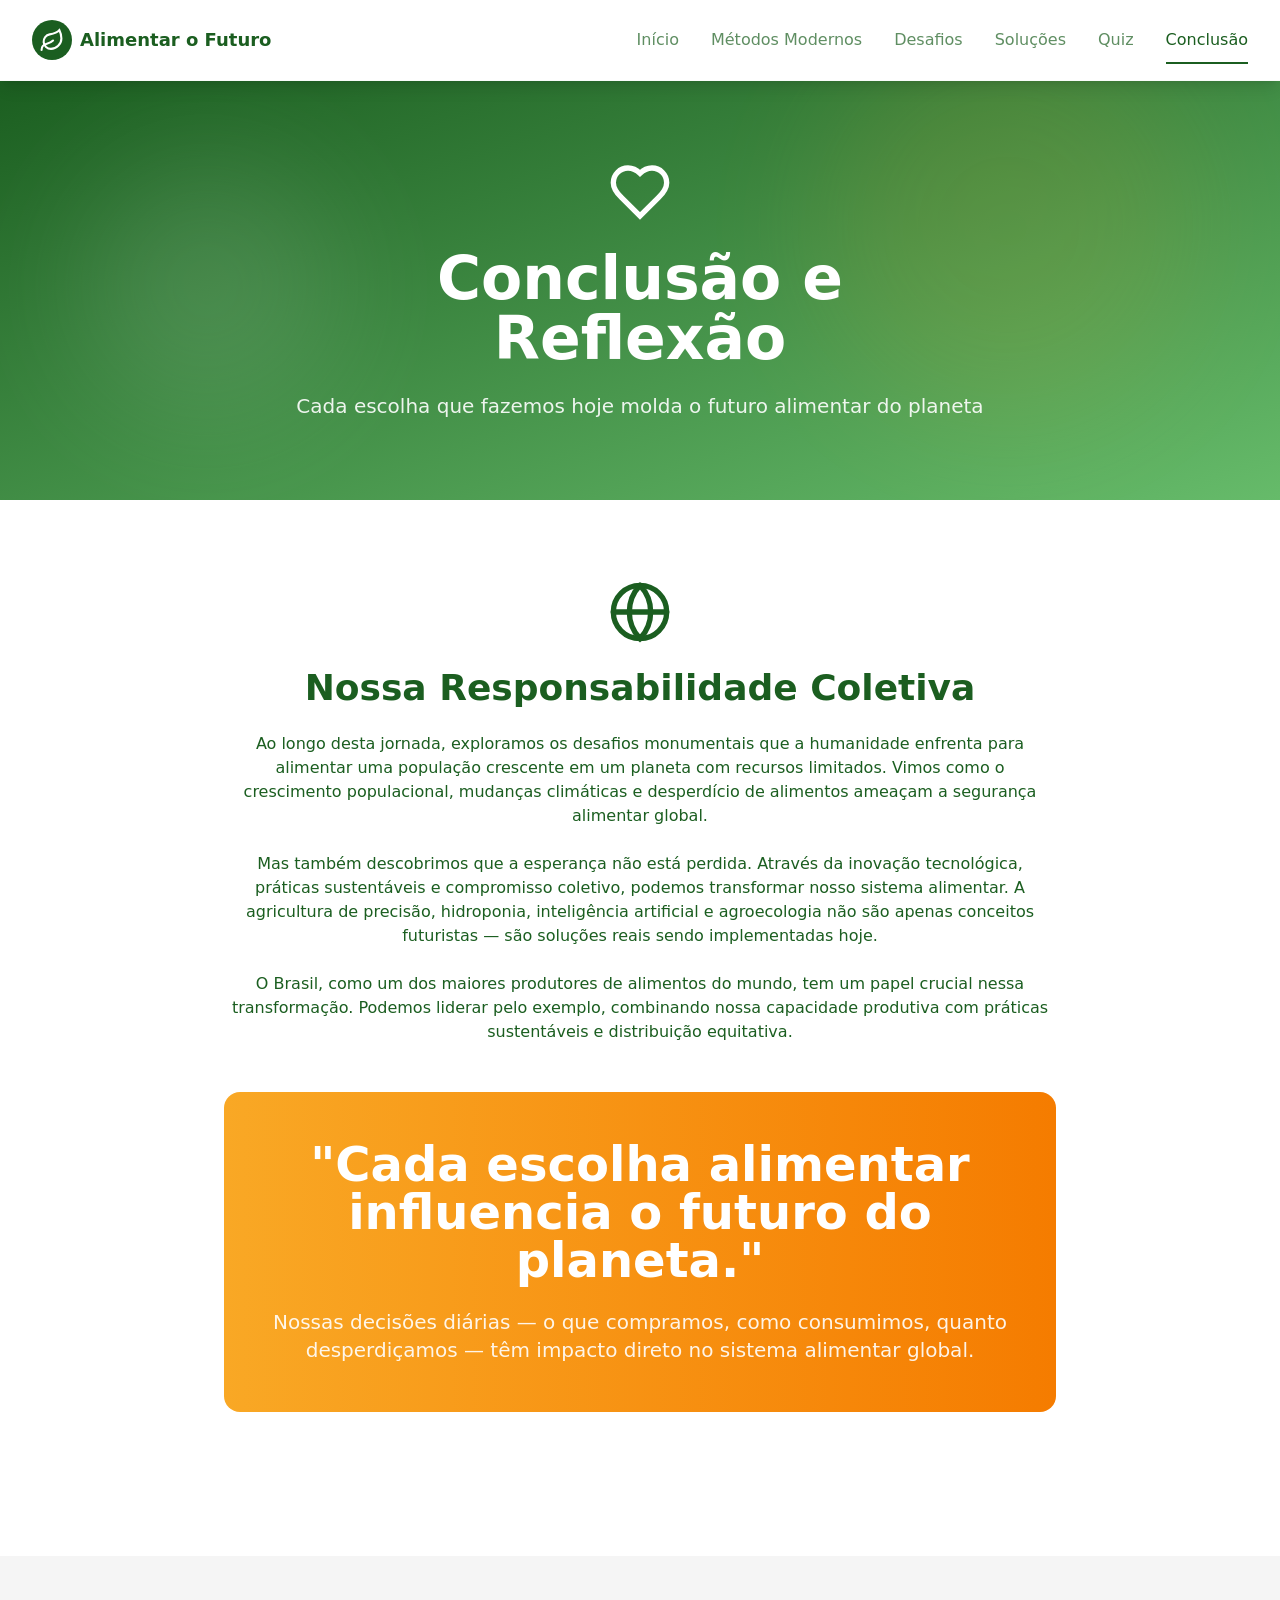
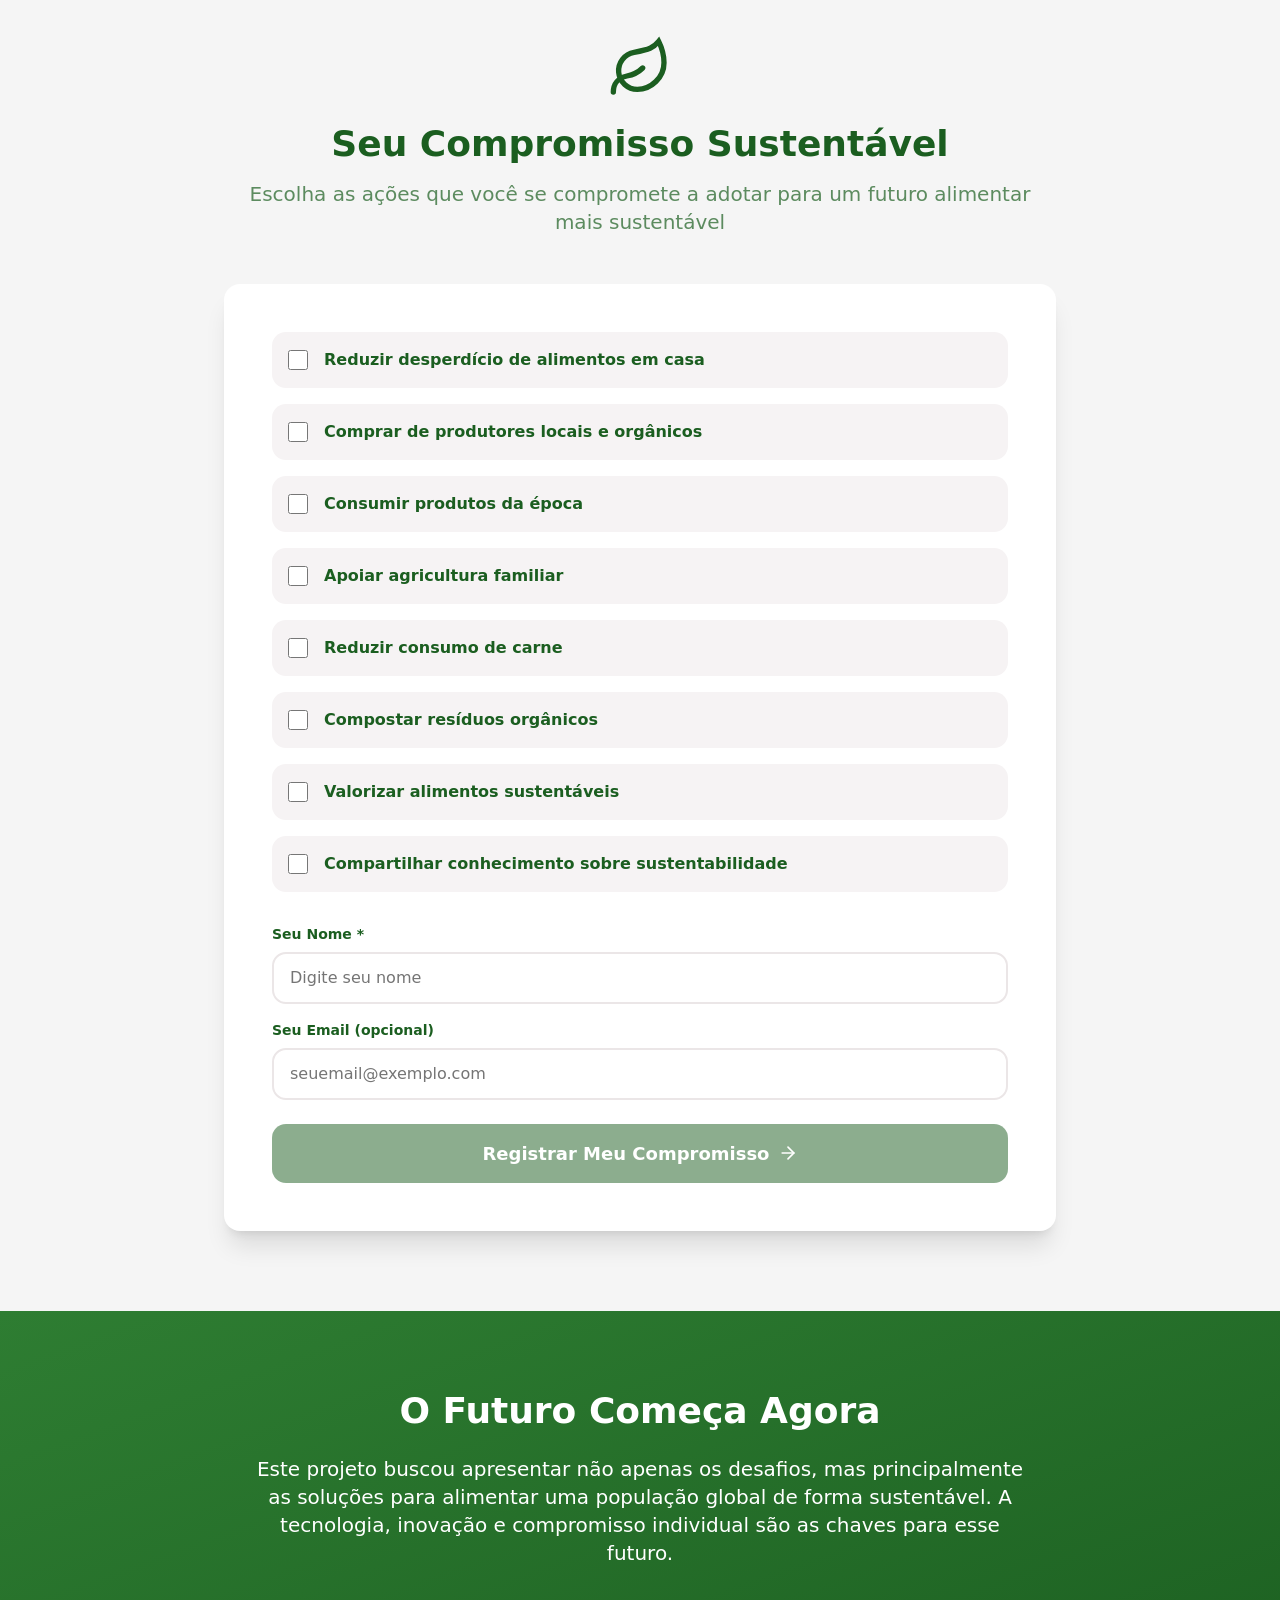
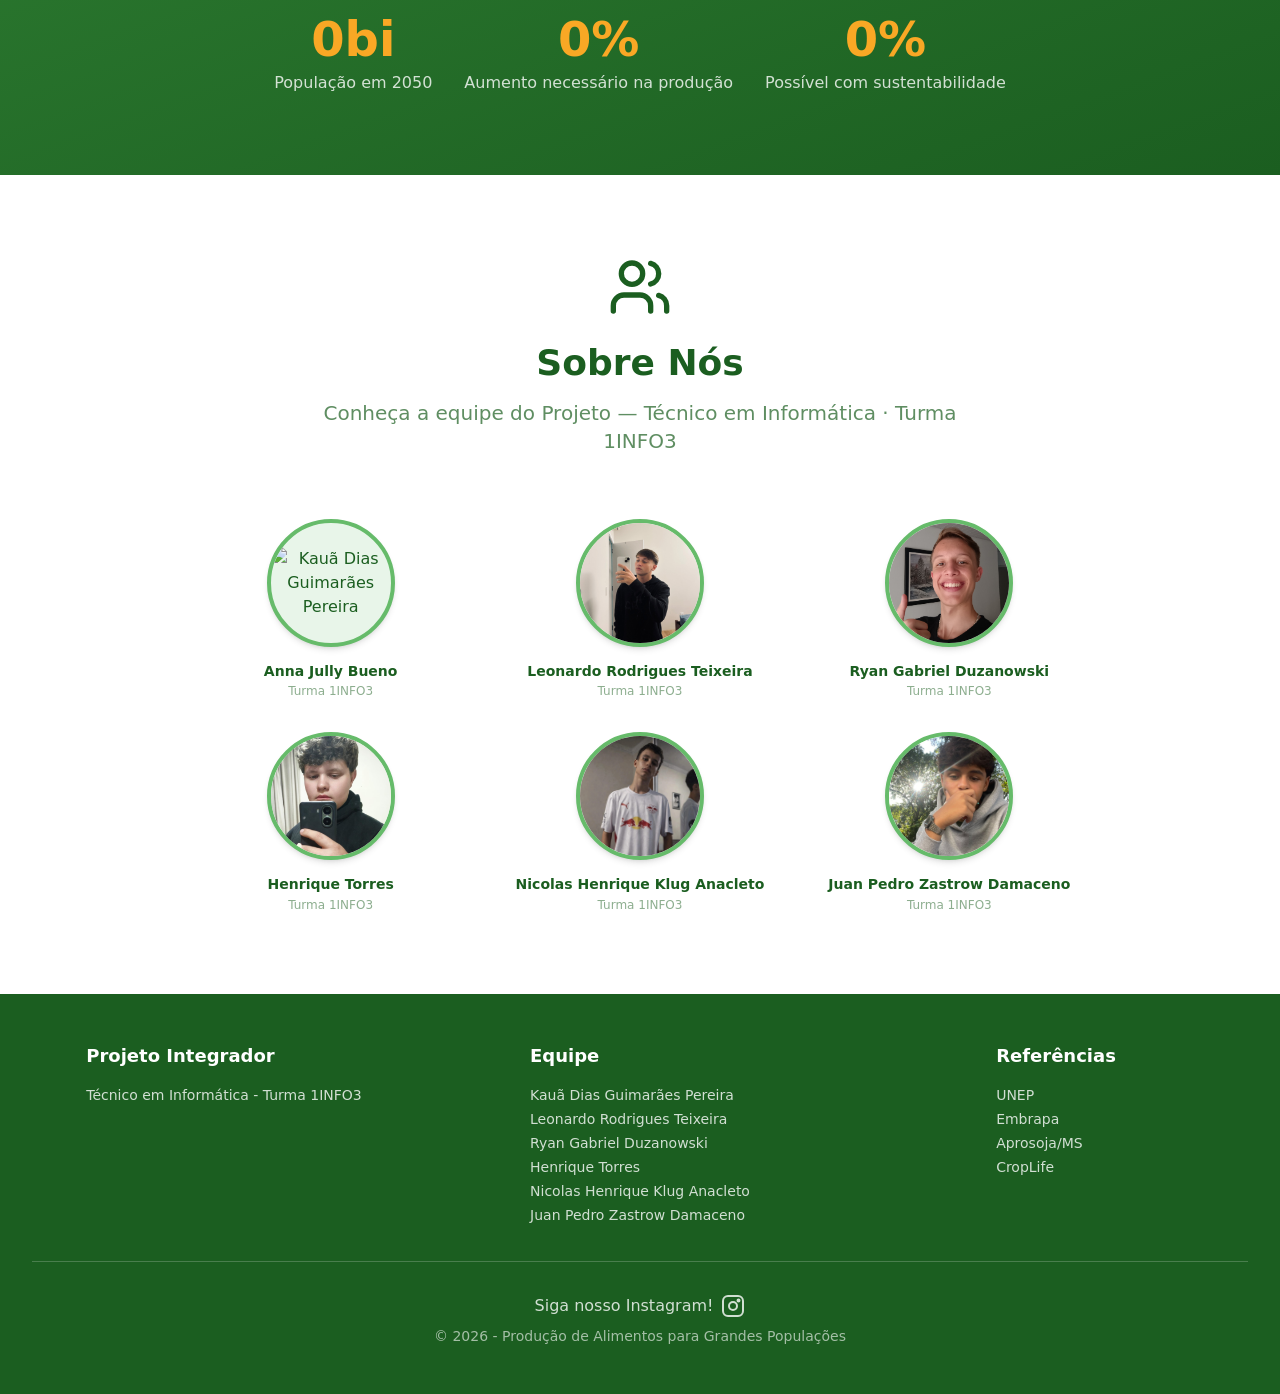
==== commit d54d6ec0: "Verão Final" ====
--- a/cncls.html
+++ b/cncls.html
@@ -1,351 +1,351 @@
-<!DOCTYPE html>
-<html lang="pt-br">
-<head>
-    <meta charset="UTF-8">
-    <meta name="viewport" content="width=device-width, initial-scale=1.0">
-    <title>Conclusão</title>
-    <link rel="stylesheet" href="src/css/reset.css">
-    <link rel="stylesheet" href="src/css/style.css">
-    <link rel="shortcut icon" href="images/favicon.ico" type="image/x-icon">
-</head>
-<body>
-    <header>
-        <nav>
-            <div class="nav">
-                <a href="index.html" class="hidden">
-                    <div class="logo">
-                        <svg class="folhinha" viewBox="0.5 2.5 23 18"><path d="M11 20A7 7 0 0 1 9.8 6.1C15.5 5 17 4.48 19 2c1 2 2 4.18 2 8 0 5.5-4.78 10-10 10Z"></path><path d="M2 21c0-3 1.85-5.36 5.08-6C9.5 14.52 12 13 13 12"></path></svg>
-                    </div>
-                    <span>Alimentar o Futuro</span>
-                </a>
-                <ul class="links hidden">
-                    <li><a href="index.html" class="link">Início</a></li>
-                    <li><a href="mtd-md.html" class="link">Métodos Modernos</a></li>
-                    <li><a href="dsf.html" class="link">Desafios</a></li>
-                    <li><a href="slcs.html" class="link">Soluções</a></li>
-                    <li><a href="quiz.html" class="link">Quiz</a></li>
-                    <li>
-                        <a href="#" class="link ativo">
-                            Conclusão
-                            <div class="underline"></div>
-                        </a>
-                    </li>
-                </ul>
-                <button class="hidden" id="menu-toggle">
-                    <svg class="abrir" viewBox="0 0 24 24"><line x1="4" x2="20" y1="12" y2="12"></line><line x1="4" x2="20" y1="6" y2="6"></line><line x1="4" x2="20" y1="18" y2="18"></line></svg>
-                    <svg class="fechar" viewBox="0 0 24 24"><path d="M18 6 6 18"></path><path d="m6 6 12 12"></path></svg>
-                </button>
-            </div>
-            <div class="nav-cell" id="nav-cell">
-                <ul>
-                    <li><a href="home.html">Início</a></li>
-                    <li><a href="mtd-md.html">Métodos Modernos</a></li>
-                    <li><a href="dsf.html">Desafios</a></li>
-                    <li><a href="slcs.html">Soluções</a></li>
-                    <li><a href="quiz.html">Quiz</a></li>
-                    <li class="active"><a href="#">Conclusão</a></li>
-                </ul>
-            </div>
-        </nav>
-    </header>
-    <main>
-        <section class="cncls">
-            <div class="cncls-lights">
-                <div class="white-light"></div>
-                <div class="yellow-light"></div>
-            </div>
-            <div class="cncls-text hidden">
-                <div class="revelar-baixo">
-                    <svg viewBox="0 0 24 24"><path d="M19 14c1.49-1.46 3-3.21 3-5.5A5.5 5.5 0 0 0 16.5 3c-1.76 0-3 .5-4.5 2-1.5-1.5-2.74-2-4.5-2A5.5 5.5 0 0 0 2 8.5c0 2.3 1.5 4.05 3 5.5l7 7Z"></path></svg>
-                </div>
-                <h1 class="revelar-baixo">Conclusão e Reflexão</h1>
-                <p class="revelar-baixo">
-                    Cada escolha que fazemos hoje molda o futuro alimentar do planeta
-                </p>
-            </div>
-        </section>
-        <section class="resp">
-            <div class="resp-content">
-                <div class="resp-text hidden">
-                    <svg viewBox="0 0 24 24"><circle cx="12" cy="12" r="10"></circle><path d="M12 2a14.5 14.5 0 0 0 0 20 14.5 14.5 0 0 0 0-20"></path><path d="M2 12h20"></path></svg>
-                    <h2>Nossa Responsabilidade Coletiva</h2>
-                    <p>
-                        Ao longo desta jornada, exploramos os desafios monumentais que a humanidade enfrenta para alimentar uma população crescente em um planeta com recursos limitados. Vimos como o crescimento populacional, mudanças climáticas e desperdício de alimentos ameaçam a segurança alimentar global.
-                    </p>
-                    <p>
-                        Mas também descobrimos que a esperança não está perdida. Através da inovação tecnológica, práticas sustentáveis e compromisso coletivo, podemos transformar nosso sistema alimentar. A agricultura de precisão, hidroponia, inteligência artificial e agroecologia não são apenas conceitos futuristas — são soluções reais sendo implementadas hoje.
-                    </p>
-                    <p>
-                        O Brasil, como um dos maiores produtores de alimentos do mundo, tem um papel crucial nessa transformação. Podemos liderar pelo exemplo, combinando nossa capacidade produtiva com práticas sustentáveis e distribuição equitativa.
-                    </p>
-                </div>
-                <div class="resp-message hidden">
-                    <h3>"Cada escolha alimentar influencia o futuro do planeta."</h3>
-                    <p>
-                        Nossas decisões diárias — o que compramos, como consumimos, quanto desperdiçamos — têm impacto direto no sistema alimentar global.
-                    </p>
-                </div>
-            </div>
-        </section>
-        <section class="compr">
-            <div class="compr-content">
-                <div class="compr-text hidden">
-                    <svg viewBox="0 0 24 24"><path d="M11 20A7 7 0 0 1 9.8 6.1C15.5 5 17 4.48 19 2c1 2 2 4.18 2 8 0 5.5-4.78 10-10 10Z"></path><path d="M2 21c0-3 1.85-5.36 5.08-6C9.5 14.52 12 13 13 12"></path></svg>
-                    <h2>Seu Compromisso Sustentável</h2>
-                    <p>
-                        Escolha as ações que você se compromete a adotar para um futuro alimentar mais sustentável
-                    </p>
-                </div>
-                <form action="#" method="post" class="hidden">
-                    <ul>
-                        <li>
-                            <label for="red-desperdicio">
-                                <input type="checkbox" name="red-desperdicio" id="red-desperdicio">
-                                <span>Reduzir desperdício de alimentos em casa</span>
-                                <svg viewBox="0 0 24 24"><circle cx="12" cy="12" r="10"></circle><path d="m9 12 2 2 4-4"></path></svg>
-                            </label>
-                        </li>
-                        <li>
-                            <label for="prod-locais">
-                                <input type="checkbox" name="prod-locais" id="prod-locais">
-                                <span>Comprar de produtores locais e orgânicos</span>
-                                <svg viewBox="0 0 24 24"><circle cx="12" cy="12" r="10"></circle><path d="m9 12 2 2 4-4"></path></svg>
-                            </label>
-                        </li>
-                        <li>
-                            <label for="prod-epoca">
-                                <input type="checkbox" name="prod-epoca" id="prod-epoca">
-                                <span>Consumir produtos da época</span>
-                                <svg viewBox="0 0 24 24"><circle cx="12" cy="12" r="10"></circle><path d="m9 12 2 2 4-4"></path></svg>
-                            </label>
-                        </li>
-                        <li>
-                            <label for="agr-familiar">
-                                <input type="checkbox" name="agr-familiar" id="agr-familiar">
-                                <span>Apoiar agricultura familiar</span>
-                                <svg viewBox="0 0 24 24"><circle cx="12" cy="12" r="10"></circle><path d="m9 12 2 2 4-4"></path></svg>
-                            </label>
-                        </li>
-                        <li>
-                            <label for="red-consumo">
-                                <input type="checkbox" name="red-consumo" id="red-consumo">
-                                <span>Reduzir consumo de carne</span>
-                                <svg viewBox="0 0 24 24"><circle cx="12" cy="12" r="10"></circle><path d="m9 12 2 2 4-4"></path></svg>
-                            </label>
-                        </li>
-                        <li>
-                            <label for="comps-residuos">
-                                <input type="checkbox" name="comps-residuos" id="comps-residuos">
-                                <span>Compostar resíduos orgânicos</span>
-                                <svg viewBox="0 0 24 24"><circle cx="12" cy="12" r="10"></circle><path d="m9 12 2 2 4-4"></path></svg>
-                            </label>
-                        </li>
-                        <li>
-                            <label for="val-alimentos">
-                                <input type="checkbox" name="val-alimentos" id="val-alimentos">
-                                <span>Valorizar alimentos sustentáveis</span>
-                                <svg viewBox="0 0 24 24"><circle cx="12" cy="12" r="10"></circle><path d="m9 12 2 2 4-4"></path></svg>
-                            </label>
-                        </li>
-                        <li>
-                            <label for="comp-conhecimento">
-                                <input type="checkbox" name="comp-conhecimento" id="comp-conhecimento">
-                                <span>Compartilhar conhecimento sobre sustentabilidade</span>
-                                <svg viewBox="0 0 24 24"><circle cx="12" cy="12" r="10"></circle><path d="m9 12 2 2 4-4"></path></svg>
-                            </label>
-                        </li>
-                    </ul>
-                    <div class="form-info hidden">
-                        <div class="nome">
-                            <label for="nome">Seu Nome *</label>
-                            <input type="text" name="nome" id="nome" placeholder="Digite seu nome" required>
-                        </div>
-                        <div class="email">
-                            <label for="email">Seu Email (opcional)</label>
-                            <input type="email" name="email" id="email" placeholder="seuemail@exemplo.com">
-                        </div>
-                    </div>
-                    <div class="btn-reveal hidden">
-                        <button type="submit" class="disabled">
-                            Registrar Meu Compromisso
-                            <svg viewBox="0 0 24 24"><path d="M5 12h14"></path><path d="m12 5 7 7-7 7"></path></svg>
-                        </button>
-                    </div>
-                </form>
-                <div class="post-form" id="post-form">
-                    <div class="checkmark">
-                        <svg viewBox="0 0 24 24"><circle cx="12" cy="12" r="10"></circle><path d="m9 12 2 2 4-4"></path></svg>
-                    </div>
-                    <h3>Obrigado, <span id="nomeValidado"></span>!</h3>
-                    <p>
-                        Um agradecimento especial por se registrar com o email <span id="agradecimentoSpecial"></span>!
-                    </p>
-                    <p>
-                        Você se comprometeu com <span id="qtdAcoes"></span>.
-                    </p>
-                    <div class="acoes">
-                        <h4>Suas ações escolhidas:</h4>
-                        <ul class="lista-acoes"></ul>
-                    </div>
-                    <p>
-                        Pequenas ações individuais criam grandes transformações coletivas. Juntos, podemos construir um futuro alimentar sustentável para todos.
-                    </p>
-                    <a href="home.html">
-                        Voltar ao Início
-                        <svg viewBox="0 0 24 24"><path d="M5 12h14"></path><path d="m12 5 7 7-7 7"></path></svg>
-                    </a>
-                </div>
-            </div>
-        </section>
-        <section class="futuro">
-            <div class="futuro-content">
-                <div class="futuro-text hidden">
-                    <h2>O Futuro Começa Agora</h2>
-                    <p>
-                        Este projeto buscou apresentar não apenas os desafios, mas principalmente as soluções para alimentar uma população global de forma sustentável. A tecnologia, inovação e compromisso individual são as chaves para esse futuro.
-                    </p>
-                </div>
-                <ul class="hidden">
-                    <li>
-                        <h3><span class="contador" data-alvo="9.7">0</span>bi</h3>
-                        <p>
-                            População em 2050
-                        </p>
-                    </li>
-                    <li>
-                        <h3><span class="contador" data-alvo="60">0</span>%</h3>
-                        <p>
-                            Aumento necessário na produção
-                        </p>
-                    </li>
-                    <li>
-                        <h3><span class="contador" data-alvo="100">0</span>%</h3>
-                        <p>
-                            Possível com sustentabilidade
-                        </p>
-                    </li>
-                </ul>
-            </div>
-        </section>
-        <section class="about" id="about">
-            <div class="about-content">
-                <div class="about-text">
-                    <svg viewBox="0 0 24 24"><path d="M16 21v-2a4 4 0 0 0-4-4H6a4 4 0 0 0-4 4v2"></path><circle cx="9" cy="7" r="4"></circle><path d="M22 21v-2a4 4 0 0 0-3-3.87"></path><path d="M16 3.13a4 4 0 0 1 0 7.75"></path></svg>
-                    <h2>Sobre Nós</h2>
-                    <p>
-                        Conheça a equipe do Projeto — Técnico em Informática · Turma 1INFO3
-                    </p>
-                </div>
-                <ul class="about-us">
-                    <li>
-                        <div class="perfil" id="kaua">
-                            <a href="#" target="_blank" rel="author"><img src="" alt="kaua" class="avatar"></a>
-                        </div>
-                        <h3>kaua</h3>
-                        <p>
-                            Turma 1INFO3
-                        </p>
-                    </li>
-                    <li>
-                        <div class="perfil" id="leonardo">
-                            <a href="https://github.com/leonardoteixeira22" target="_blank" rel="author"><img src="images/Us/leonardo.jpg" alt="Leonardo-Rodrigues-Teixeira" class="avatar"></a>
-                        </div>
-                        <h3>Leonardo Rodrigues Teixeira</h3>
-                        <p>
-                            Turma 1INFO3
-                        </p>
-                    </li>
-                    <li>
-                        <div class="perfil" id="ryan">
-                            <a href="https://github.com/RyanDznwsk" target="_blank" rel="author"><img src="images/Us/ryan.jpg" alt="Ryan-Gabriel-Duzanowski" class="avatar"></a>
-                        </div>
-                        <h3>Ryan Gabriel Duzanowski</h3>
-                        <p>
-                            Turma 1INFO3
-                        </p>
-                    </li>
-                    <li>
-                        <div class="perfil" id="henrique">
-                            <a href="https://github.com/HenriqueTorres179" target="_blank" rel="author"><img src="images/Us/henrique.jpg" alt="Henrique-Torres" class="avatar"></a>
-                        </div>
-                        <h3>Henrique Torres</h3>
-                        <p>
-                            Turma 1INFO3
-                        </p>
-                    </li>
-                    <li>
-                        <div class="perfil" id="nicolas">
-                            <a href="https://github.com/NicolasHenriqueK" target="_blank" rel="author"><img src="images/Us/nicolas.jpg" alt="Nicolas-Henrique-Klug-Anacleto" class="avatar"></a>
-                        </div>
-                        <h3>Nicolas Henrique Klug Anacleto</h3>
-                        <p>
-                            Turma 1INFO3
-                        </p>
-                    </li>
-                    <li>
-                        <div class="perfil" id="juan">
-                            <a href="https://github.com/JuanDamaceno" target="_blank" rel="author"><img src="images/Us/juan.jpg" alt="Juan-Pedro-Zastrow-Damaceno" class="avatar"></a>
-                        </div>
-                        <h3>Juan Pedro Zastrow Damaceno</h3>
-                        <p>
-                            Turma 1INFO3
-                        </p>
-                    </li>
-                </ul>
-            </div>
-        </section>
-    </main>
-    <footer>
-        <div class="footer-content">
-            <div class="info">
-                <div class="info-PI">
-                    <div>
-                        <h3>Projeto Integrador</h3>
-                        <p>
-                            Técnico em Informática - Turma 1INFO3
-                        </p>
-                    </div>
-                </div>
-                <div class="info-equipe">
-                    <div>
-                        <h3>Equipe</h3>
-                        <ul>
-                            <li><a href="#about" class="us-btn" id="kaua" data-alvo="anna">kaua</a></li>
-                            <li><a href="#about" class="us-btn" id="leonardo" data-alvo="leonardo">Leonardo Rodrigues Teixeira</a></li>
-                            <li><a href="#about" class="us-btn" id="ryan" data-alvo="ryan">Ryan Gabriel Duzanowski</a></li>
-                            <li><a href="#about" class="us-btn" id="henrique" data-alvo="henrique">Henrique Torres</a></li>
-                            <li><a href="#about" class="us-btn" id="nicolas" data-alvo="nicolas">Nicolas Henrique Klug Anacleto</a></li>
-                            <li><a href="#about" class="us-btn" id="juan" data-alvo="juan">Juan Pedro Zastrow Damaceno</a></li>
-                        </ul>
-                    </div>
-                </div>
-                <div class="info-ref">
-                    <div>
-                        <h3>Referências</h3>
-                        <ul>
-                            <li><a href="https://www.unep.org/pt-br/noticias-e-reportagens/reportagem/como-alimentar-10-bilhoes-de-pessoas-ate-2050" target="_blank" rel="external">UNEP</a></li>
-                            <li><a href="https://www.embrapa.br/visao/intensificacao-e-sustentabilidade-dos-sistemas-de-producao-agricolas" target="_blank" rel="external">Embrapa</a></li>
-                            <li><a href="https://www.aprosojams.org.br/producao-de-alimentos-precisara-crescer-70-para-atender-demanda-mundial" target="_blank" rel="external">Aprosoja/MS</a></li>
-                            <li><a href="https://croplifebrasil.org/fome-o-maior-desafio-da-humanidade/" target="_blank" rel="external">CropLife</a></li>
-                        </ul>
-                    </div>
-                </div>
-            </div>
-            <div class="credits">
-                <p>
-                    <a href="https://www.instagram.com/alimentar_ofuturo?igsh=MXh4ZDVxcDIwdmdvNQ%3D%3D&utm_source=qr" target="_blank" rel="author">Siga nosso Instagram!<svg viewBox="0 0 24 24"><rect x="2" y="2" width="20" height="20" rx="5"/><circle cx="12" cy="12" r="4"/><circle cx="17.5" cy="6.5" r="1"/></svg></a>
-                </p>
-                <p>
-                    © 2026 - Produção de Alimentos para Grandes Populações
-                </p>
-            </div>
-        </div>
-    </footer>
-</body>
-<script src="https://unpkg.com/scrollreveal"></script>
-<script src="src/js/scrollReveal.js"></script>
-<script src="src/js/scriptForm.js"></script>
-<script src="https://cdn.jsdelivr.net/npm/canvas-confetti@1.9.2/dist/confetti.browser.min.js"></script>
-<script src="src/js/scriptFooter.js"></script>
-<script src="src/js/scriptNav.js"></script>
+<!DOCTYPE html>
+<html lang="pt-br">
+<head>
+    <meta charset="UTF-8">
+    <meta name="viewport" content="width=device-width, initial-scale=1.0">
+    <title>Conclusão</title>
+    <link rel="stylesheet" href="src/css/reset.css">
+    <link rel="stylesheet" href="src/css/style.css">
+    <link rel="shortcut icon" href="images/favicon.ico" type="image/x-icon">
+</head>
+<body>
+    <header>
+        <nav>
+            <div class="nav">
+                <a href="home.html" class="hidden">
+                    <div class="logo">
+                        <svg class="folhinha" viewBox="0.5 2.5 23 18"><path d="M11 20A7 7 0 0 1 9.8 6.1C15.5 5 17 4.48 19 2c1 2 2 4.18 2 8 0 5.5-4.78 10-10 10Z"></path><path d="M2 21c0-3 1.85-5.36 5.08-6C9.5 14.52 12 13 13 12"></path></svg>
+                    </div>
+                    <span>Alimentar o Futuro</span>
+                </a>
+                <ul class="links hidden">
+                    <li><a href="home.html" class="link">Início</a></li>
+                    <li><a href="mtd-md.html" class="link">Métodos Modernos</a></li>
+                    <li><a href="dsf.html" class="link">Desafios</a></li>
+                    <li><a href="slcs.html" class="link">Soluções</a></li>
+                    <li><a href="quiz.html" class="link">Quiz</a></li>
+                    <li>
+                        <a href="#" class="link ativo">
+                            Conclusão
+                            <div class="underline"></div>
+                        </a>
+                    </li>
+                </ul>
+                <button class="hidden" id="menu-toggle">
+                    <svg class="abrir" viewBox="0 0 24 24"><line x1="4" x2="20" y1="12" y2="12"></line><line x1="4" x2="20" y1="6" y2="6"></line><line x1="4" x2="20" y1="18" y2="18"></line></svg>
+                    <svg class="fechar" viewBox="0 0 24 24"><path d="M18 6 6 18"></path><path d="m6 6 12 12"></path></svg>
+                </button>
+            </div>
+            <div class="nav-cell" id="nav-cell">
+                <ul>
+                    <li><a href="home.html">Início</a></li>
+                    <li><a href="mtd-md.html">Métodos Modernos</a></li>
+                    <li><a href="dsf.html">Desafios</a></li>
+                    <li><a href="slcs.html">Soluções</a></li>
+                    <li><a href="quiz.html">Quiz</a></li>
+                    <li class="active"><a href="#">Conclusão</a></li>
+                </ul>
+            </div>
+        </nav>
+    </header>
+    <main>
+        <section class="cncls">
+            <div class="cncls-lights">
+                <div class="white-light"></div>
+                <div class="yellow-light"></div>
+            </div>
+            <div class="cncls-text hidden">
+                <div class="revelar-baixo">
+                    <svg viewBox="0 0 24 24"><path d="M19 14c1.49-1.46 3-3.21 3-5.5A5.5 5.5 0 0 0 16.5 3c-1.76 0-3 .5-4.5 2-1.5-1.5-2.74-2-4.5-2A5.5 5.5 0 0 0 2 8.5c0 2.3 1.5 4.05 3 5.5l7 7Z"></path></svg>
+                </div>
+                <h1 class="revelar-baixo">Conclusão e Reflexão</h1>
+                <p class="revelar-baixo">
+                    Cada escolha que fazemos hoje molda o futuro alimentar do planeta
+                </p>
+            </div>
+        </section>
+        <section class="resp">
+            <div class="resp-content">
+                <div class="resp-text hidden">
+                    <svg viewBox="0 0 24 24"><circle cx="12" cy="12" r="10"></circle><path d="M12 2a14.5 14.5 0 0 0 0 20 14.5 14.5 0 0 0 0-20"></path><path d="M2 12h20"></path></svg>
+                    <h2>Nossa Responsabilidade Coletiva</h2>
+                    <p>
+                        Ao longo desta jornada, exploramos os desafios monumentais que a humanidade enfrenta para alimentar uma população crescente em um planeta com recursos limitados. Vimos como o crescimento populacional, mudanças climáticas e desperdício de alimentos ameaçam a segurança alimentar global.
+                    </p>
+                    <p>
+                        Mas também descobrimos que a esperança não está perdida. Através da inovação tecnológica, práticas sustentáveis e compromisso coletivo, podemos transformar nosso sistema alimentar. A agricultura de precisão, hidroponia, inteligência artificial e agroecologia não são apenas conceitos futuristas — são soluções reais sendo implementadas hoje.
+                    </p>
+                    <p>
+                        O Brasil, como um dos maiores produtores de alimentos do mundo, tem um papel crucial nessa transformação. Podemos liderar pelo exemplo, combinando nossa capacidade produtiva com práticas sustentáveis e distribuição equitativa.
+                    </p>
+                </div>
+                <div class="resp-message hidden">
+                    <h3>"Cada escolha alimentar influencia o futuro do planeta."</h3>
+                    <p>
+                        Nossas decisões diárias — o que compramos, como consumimos, quanto desperdiçamos — têm impacto direto no sistema alimentar global.
+                    </p>
+                </div>
+            </div>
+        </section>
+        <section class="compr">
+            <div class="compr-content">
+                <div class="compr-text hidden">
+                    <svg viewBox="0 0 24 24"><path d="M11 20A7 7 0 0 1 9.8 6.1C15.5 5 17 4.48 19 2c1 2 2 4.18 2 8 0 5.5-4.78 10-10 10Z"></path><path d="M2 21c0-3 1.85-5.36 5.08-6C9.5 14.52 12 13 13 12"></path></svg>
+                    <h2>Seu Compromisso Sustentável</h2>
+                    <p>
+                        Escolha as ações que você se compromete a adotar para um futuro alimentar mais sustentável
+                    </p>
+                </div>
+                <form action="#" method="post" class="hidden">
+                    <ul>
+                        <li>
+                            <label for="red-desperdicio">
+                                <input type="checkbox" name="red-desperdicio" id="red-desperdicio">
+                                <span>Reduzir desperdício de alimentos em casa</span>
+                                <svg viewBox="0 0 24 24"><circle cx="12" cy="12" r="10"></circle><path d="m9 12 2 2 4-4"></path></svg>
+                            </label>
+                        </li>
+                        <li>
+                            <label for="prod-locais">
+                                <input type="checkbox" name="prod-locais" id="prod-locais">
+                                <span>Comprar de produtores locais e orgânicos</span>
+                                <svg viewBox="0 0 24 24"><circle cx="12" cy="12" r="10"></circle><path d="m9 12 2 2 4-4"></path></svg>
+                            </label>
+                        </li>
+                        <li>
+                            <label for="prod-epoca">
+                                <input type="checkbox" name="prod-epoca" id="prod-epoca">
+                                <span>Consumir produtos da época</span>
+                                <svg viewBox="0 0 24 24"><circle cx="12" cy="12" r="10"></circle><path d="m9 12 2 2 4-4"></path></svg>
+                            </label>
+                        </li>
+                        <li>
+                            <label for="agr-familiar">
+                                <input type="checkbox" name="agr-familiar" id="agr-familiar">
+                                <span>Apoiar agricultura familiar</span>
+                                <svg viewBox="0 0 24 24"><circle cx="12" cy="12" r="10"></circle><path d="m9 12 2 2 4-4"></path></svg>
+                            </label>
+                        </li>
+                        <li>
+                            <label for="red-consumo">
+                                <input type="checkbox" name="red-consumo" id="red-consumo">
+                                <span>Reduzir consumo de carne</span>
+                                <svg viewBox="0 0 24 24"><circle cx="12" cy="12" r="10"></circle><path d="m9 12 2 2 4-4"></path></svg>
+                            </label>
+                        </li>
+                        <li>
+                            <label for="comps-residuos">
+                                <input type="checkbox" name="comps-residuos" id="comps-residuos">
+                                <span>Compostar resíduos orgânicos</span>
+                                <svg viewBox="0 0 24 24"><circle cx="12" cy="12" r="10"></circle><path d="m9 12 2 2 4-4"></path></svg>
+                            </label>
+                        </li>
+                        <li>
+                            <label for="val-alimentos">
+                                <input type="checkbox" name="val-alimentos" id="val-alimentos">
+                                <span>Valorizar alimentos sustentáveis</span>
+                                <svg viewBox="0 0 24 24"><circle cx="12" cy="12" r="10"></circle><path d="m9 12 2 2 4-4"></path></svg>
+                            </label>
+                        </li>
+                        <li>
+                            <label for="comp-conhecimento">
+                                <input type="checkbox" name="comp-conhecimento" id="comp-conhecimento">
+                                <span>Compartilhar conhecimento sobre sustentabilidade</span>
+                                <svg viewBox="0 0 24 24"><circle cx="12" cy="12" r="10"></circle><path d="m9 12 2 2 4-4"></path></svg>
+                            </label>
+                        </li>
+                    </ul>
+                    <div class="form-info hidden">
+                        <div class="nome">
+                            <label for="nome">Seu Nome *</label>
+                            <input type="text" name="nome" id="nome" placeholder="Digite seu nome" required>
+                        </div>
+                        <div class="email">
+                            <label for="email">Seu Email (opcional)</label>
+                            <input type="email" name="email" id="email" placeholder="seuemail@exemplo.com">
+                        </div>
+                    </div>
+                    <div class="btn-reveal hidden">
+                        <button type="submit" class="disabled">
+                            Registrar Meu Compromisso
+                            <svg viewBox="0 0 24 24"><path d="M5 12h14"></path><path d="m12 5 7 7-7 7"></path></svg>
+                        </button>
+                    </div>
+                </form>
+                <div class="post-form" id="post-form">
+                    <div class="checkmark">
+                        <svg viewBox="0 0 24 24"><circle cx="12" cy="12" r="10"></circle><path d="m9 12 2 2 4-4"></path></svg>
+                    </div>
+                    <h3>Obrigado, <span id="nomeValidado"></span>!</h3>
+                    <p>
+                        Um agradecimento especial por se registrar com o email <span id="agradecimentoSpecial"></span>!
+                    </p>
+                    <p>
+                        Você se comprometeu com <span id="qtdAcoes"></span>.
+                    </p>
+                    <div class="acoes">
+                        <h4>Suas ações escolhidas:</h4>
+                        <ul class="lista-acoes"></ul>
+                    </div>
+                    <p>
+                        Pequenas ações individuais criam grandes transformações coletivas. Juntos, podemos construir um futuro alimentar sustentável para todos.
+                    </p>
+                    <a href="home.html">
+                        Voltar ao Início
+                        <svg viewBox="0 0 24 24"><path d="M5 12h14"></path><path d="m12 5 7 7-7 7"></path></svg>
+                    </a>
+                </div>
+            </div>
+        </section>
+        <section class="futuro">
+            <div class="futuro-content">
+                <div class="futuro-text hidden">
+                    <h2>O Futuro Começa Agora</h2>
+                    <p>
+                        Este projeto buscou apresentar não apenas os desafios, mas principalmente as soluções para alimentar uma população global de forma sustentável. A tecnologia, inovação e compromisso individual são as chaves para esse futuro.
+                    </p>
+                </div>
+                <ul class="hidden">
+                    <li>
+                        <h3><span class="contador" data-alvo="9.7">0</span>bi</h3>
+                        <p>
+                            População em 2050
+                        </p>
+                    </li>
+                    <li>
+                        <h3><span class="contador" data-alvo="60">0</span>%</h3>
+                        <p>
+                            Aumento necessário na produção
+                        </p>
+                    </li>
+                    <li>
+                        <h3><span class="contador" data-alvo="100">0</span>%</h3>
+                        <p>
+                            Possível com sustentabilidade
+                        </p>
+                    </li>
+                </ul>
+            </div>
+        </section>
+        <section class="about" id="about">
+            <div class="about-content">
+                <div class="about-text">
+                    <svg viewBox="0 0 24 24"><path d="M16 21v-2a4 4 0 0 0-4-4H6a4 4 0 0 0-4 4v2"></path><circle cx="9" cy="7" r="4"></circle><path d="M22 21v-2a4 4 0 0 0-3-3.87"></path><path d="M16 3.13a4 4 0 0 1 0 7.75"></path></svg>
+                    <h2>Sobre Nós</h2>
+                    <p>
+                        Conheça a equipe do Projeto — Técnico em Informática · Turma 1INFO3
+                    </p>
+                </div>
+                <ul class="about-us">
+                    <li>
+                        <div class="perfil" id="kaua">
+                            <a href="https://github.com/kauaguimapereira-bit" target="_blank" rel="author"><img src="images/Us/kaua.jpeg" alt="Kauã Dias Guimarães Pereira" class="avatar"></a>
+                        </div>
+                        <h3>Anna Jully Bueno</h3>
+                        <p>
+                            Turma 1INFO3
+                        </p>
+                    </li>
+                    <li>
+                        <div class="perfil" id="leonardo">
+                            <a href="https://github.com/leonardoteixeira22" target="_blank" rel="author"><img src="images/Us/leonardo.jpg" alt="Leonardo-Rodrigues-Teixeira" class="avatar"></a>
+                        </div>
+                        <h3>Leonardo Rodrigues Teixeira</h3>
+                        <p>
+                            Turma 1INFO3
+                        </p>
+                    </li>
+                    <li>
+                        <div class="perfil" id="ryan">
+                            <a href="https://github.com/RyanDznwsk" target="_blank" rel="author"><img src="images/Us/ryan.jpg" alt="Ryan-Gabriel-Duzanowski" class="avatar"></a>
+                        </div>
+                        <h3>Ryan Gabriel Duzanowski</h3>
+                        <p>
+                            Turma 1INFO3
+                        </p>
+                    </li>
+                    <li>
+                        <div class="perfil" id="henrique">
+                            <a href="https://github.com/HenriqueTorres179" target="_blank" rel="author"><img src="images/Us/henrique.jpg" alt="Henrique-Torres" class="avatar"></a>
+                        </div>
+                        <h3>Henrique Torres</h3>
+                        <p>
+                            Turma 1INFO3
+                        </p>
+                    </li>
+                    <li>
+                        <div class="perfil" id="nicolas">
+                            <a href="https://github.com/NicolasHenriqueK" target="_blank" rel="author"><img src="images/Us/nicolas.jpg" alt="Nicolas-Henrique-Klug-Anacleto" class="avatar"></a>
+                        </div>
+                        <h3>Nicolas Henrique Klug Anacleto</h3>
+                        <p>
+                            Turma 1INFO3
+                        </p>
+                    </li>
+                    <li>
+                        <div class="perfil" id="juan">
+                            <a href="https://github.com/JuanDamaceno" target="_blank" rel="author"><img src="images/Us/juan.jpg" alt="Juan-Pedro-Zastrow-Damaceno" class="avatar"></a>
+                        </div>
+                        <h3>Juan Pedro Zastrow Damaceno</h3>
+                        <p>
+                            Turma 1INFO3
+                        </p>
+                    </li>
+                </ul>
+            </div>
+        </section>
+    </main>
+    <footer>
+        <div class="footer-content">
+            <div class="info">
+                <div class="info-PI">
+                    <div>
+                        <h3>Projeto Integrador</h3>
+                        <p>
+                            Técnico em Informática - Turma 1INFO3
+                        </p>
+                    </div>
+                </div>
+                <div class="info-equipe">
+                    <div>
+                        <h3>Equipe</h3>
+                        <ul>
+                            <li><a href="#about" class="us-btn" id="kaua" data-alvo="kaua">Kauã Dias Guimarães Pereira</a></li>
+                            <li><a href="#about" class="us-btn" id="leonardo" data-alvo="leonardo">Leonardo Rodrigues Teixeira</a></li>
+                            <li><a href="#about" class="us-btn" id="ryan" data-alvo="ryan">Ryan Gabriel Duzanowski</a></li>
+                            <li><a href="#about" class="us-btn" id="henrique" data-alvo="henrique">Henrique Torres</a></li>
+                            <li><a href="#about" class="us-btn" id="nicolas" data-alvo="nicolas">Nicolas Henrique Klug Anacleto</a></li>
+                            <li><a href="#about" class="us-btn" id="juan" data-alvo="juan">Juan Pedro Zastrow Damaceno</a></li>
+                        </ul>
+                    </div>
+                </div>
+                <div class="info-ref">
+                    <div>
+                        <h3>Referências</h3>
+                        <ul>
+                            <li><a href="https://www.unep.org/pt-br/noticias-e-reportagens/reportagem/como-alimentar-10-bilhoes-de-pessoas-ate-2050" target="_blank" rel="external">UNEP</a></li>
+                            <li><a href="https://www.embrapa.br/visao/intensificacao-e-sustentabilidade-dos-sistemas-de-producao-agricolas" target="_blank" rel="external">Embrapa</a></li>
+                            <li><a href="https://www.aprosojams.org.br/producao-de-alimentos-precisara-crescer-70-para-atender-demanda-mundial" target="_blank" rel="external">Aprosoja/MS</a></li>
+                            <li><a href="https://croplifebrasil.org/fome-o-maior-desafio-da-humanidade/" target="_blank" rel="external">CropLife</a></li>
+                        </ul>
+                    </div>
+                </div>
+            </div>
+            <div class="credits">
+                <p>
+                    <a href="https://www.instagram.com/alimentar_ofuturo?igsh=MXh4ZDVxcDIwdmdvNQ%3D%3D&utm_source=qr" target="_blank" rel="author">Siga nosso Instagram!<svg viewBox="0 0 24 24"><rect x="2" y="2" width="20" height="20" rx="5"/><circle cx="12" cy="12" r="4"/><circle cx="17.5" cy="6.5" r="1"/></svg></a>
+                </p>
+                <p>
+                    © 2026 - Produção de Alimentos para Grandes Populações
+                </p>
+            </div>
+        </div>
+    </footer>
+</body>
+<script src="https://unpkg.com/scrollreveal"></script>
+<script src="src/js/scrollReveal.js"></script>
+<script src="src/js/scriptForm.js"></script>
+<script src="https://cdn.jsdelivr.net/npm/canvas-confetti@1.9.2/dist/confetti.browser.min.js"></script>
+<script src="src/js/scriptFooter.js"></script>
+<script src="src/js/scriptNav.js"></script>
 </html>
--- a/src/css/style.css
+++ b/src/css/style.css
@@ -1,3686 +1,3818 @@
-html {
-    scroll-behavior: smooth;
-    font-family: ui-sans-serif, system-ui, 'Segoe UI', 'Open Sans', sans-serif;
-    line-height: 1.5;
-    font-size: clamp(1rem, 0.533rem + 0.533vw, 1.25rem);
-    overflow-x: hidden;
-    width: 100%;
-}
-
-body {
-    color: #1b5e20;
-    overflow-x: hidden;
-    width: 100%;
-}
-
-/* === Keyframes === */
-@keyframes ping {
-    0% {
-        opacity: 0;
-        transform: scale(2);
-    }
-    8% {
-        opacity: 0.5;
-        transform: scale(2.5);
-    }
-    100% {
-        opacity: 0;
-        transform: scale(2);
-    }
-}
-@keyframes growthBar {
-    from {
-        width: 0;
-    }
-    to {
-        width: var(--target-width);
-    }
-}
-@keyframes surgir {
-    from {
-        transform: scale(0.4);
-        opacity: 0;
-    }
-    to {
-        transform: scale(1);
-        opacity: 1;
-    }
-}
-@keyframes wave {
-    0% {
-        transform: translateY(0);
-    }
-    50% {
-        transform: translateY(-20px);
-    }
-    100% {
-        transform: translateY(0);
-    }
-}
-
-/* === Scroll Reveal === */
-html.sr .hidden {
-  visibility: hidden;
-}
-
-/* === Header === */
-nav {
-    width: 100%;
-    position: fixed;
-    background-color: #fffffff2;
-    backdrop-filter: blur(16px);
-    z-index: 100;
-    box-shadow: 0 10px 15px -3px #0000001a, 0 4px 6px -4px #0000001a;
-}
-nav div.nav {
-    padding: 0 2rem;
-    height: 5rem;
-    display: flex;
-    justify-content: space-between;
-    align-items: center;
-    max-width: 80rem;
-    margin: auto;
-}
-nav a:nth-of-type(1) {
-    display: flex;
-    align-items: center;
-    gap: 0.5rem;
-}
-nav a div.logo {
-    background-color: #1b5e20;
-    height: 2.5rem;
-    width: 2.5rem;
-    display: flex;
-    justify-content: center;
-    align-items: center;
-    border-radius: 50px;
-    transition: 150ms cubic-bezier(0.4, 0, 0.2, 1);
-}
-nav a:hover div.logo {
-    transform: scale(1.1);
-}
-nav a div.logo svg.folhinha {
-    color: #ffffff;
-    width: 1.5rem; 
-    height: 1.5rem;
-    display: block;
-    fill: none;
-    stroke: currentColor;
-    stroke-width: 2px;
-    stroke-linecap: round;
-    margin: auto;
-}
-nav a span {
-    font-weight: 700;
-    font-size: 1.125rem;
-    line-height: 1.5555;
-}
-nav ul.links {
-    display: flex;
-    gap: 2rem;
-    align-items: center;
-}
-nav ul.links li a.link {
-    padding: 0.5rem 0;
-    position: relative;
-    color: #1b5e1fb3;
-}
-nav ul.links li a.link:hover {
-    color: #1b5e20;
-}
-nav ul.links li a.ativo {
-    color: #1b5e20;
-}
-nav ul.links li div.underline {
-    background-color: #1b5e20;
-    height: 0.125rem;
-    position: absolute;
-    left: 0;
-    right: 0;
-    bottom: -0.25rem;
-}
-nav button {
-    position: relative;
-    display: none;
-    width: 1.5rem;
-    height: 1.5rem;
-    padding: 0.5rem;
-}
-nav button svg {
-    position: absolute;
-    right: 0;
-    bottom: 0;
-    width: 1.5rem;
-    height: 1.5rem;
-    display: block;
-    fill: none;
-    stroke: currentColor;
-    stroke-width: 2px;
-    stroke-linecap: round;
-    opacity: 1;
-    transform: scale(1);
-    transition: 500ms cubic-bezier(0.4, 0, 0.2, 1);
-}
-nav button svg.fechar {
-    opacity: 0;
-    transform: scale(0.95);
-    pointer-events: none;
-}
-nav button.open svg.abrir {
-    opacity: 0;
-    transform: scale(0.95);
-    pointer-events: none;
-}
-nav button.open svg.fechar {
-    opacity: 1;
-    transform: scale(1);
-    pointer-events: auto;
-}
-nav div.nav-cell {
-    max-height: 0;
-    opacity: 0;
-    background-color: #ffffff;
-    border-top: 1px #1b5e201a solid;
-    box-shadow: 0 10px 15px -3px #0000001a, 0 4px 6px -4px #0000001a;
-    transition: 500ms cubic-bezier(0.4, 0, 0.2, 1);
-}
-nav div.nav-cell.open {
-    max-height: 56rem;
-    opacity: 1;
-}
-nav div.nav-cell ul {
-    padding: 1rem;
-    display: none;
-}
-nav div.nav-cell ul.display {
-    display: block;
-}
-nav div.nav-cell ul li:not(:nth-last-of-type(1)) {
-    margin-bottom: 0.5rem;
-}
-nav div.nav-cell ul li.active {
-    color: #ffffff;
-    background-color: #1b5e20;
-    border-radius: 0.625rem;
-}
-nav div.nav-cell ul li a {
-    display: block;
-    padding: 0.75rem 1rem;
-    pointer-events: none;
-}
-nav div.nav-cell.open ul li a {
-    pointer-events: auto;
-}
-
-/* === Footer === */
-footer {
-    color: #ffffff;
-    padding: 3rem 0;
-    background-color: #1b5e20;
-}
-footer div.footer-content {
-    padding: 0 2rem;
-    max-width: 80rem;
-    margin-inline: auto;
-}
-footer div.footer-content div.info {
-    display: grid;
-    grid-template-columns: 1fr 1fr 1fr;
-    gap: 2rem;
-}
-footer div.footer-content div.info div.info-PI {
-    display: flex;
-    justify-content: center;
-}
-footer div.footer-content div.info div.info-PI h3 {
-    font-weight: 700;
-    margin-bottom: 1rem;
-    font-size: 1.125rem;
-}
-footer div.footer-content div.info div.info-PI p {
-    color: #ffffffcc;
-    font-size: 0.875rem;
-    line-height: 1.4287;
-}
-footer div.footer-content div.info div.info-equipe {
-    display: flex;
-    justify-content: center;
-}
-footer div.footer-content div.info div.info-equipe h3 {
-    font-weight: 700;
-    margin-bottom: 1rem;
-    font-size: 1.125rem;
-}
-footer div.footer-content div.info div.info-equipe ul {
-    color: #ffffffcc;
-    font-size: 0.875rem;
-    line-height: 1.4287;
-}
-footer div.footer-content div.info div.info-equipe li {
-    margin-bottom: 0.25rem;
-}
-footer div.footer-content div.info div.info-equipe li a:hover {
-    color: #ffffff;
-}
-footer div.footer-content div.info div.info-ref {
-    display: flex;
-    justify-content: center;
-}
-footer div.footer-content div.info div.info-ref h3 {
-    font-weight: 700;
-    margin-bottom: 1rem;
-    font-size: 1.125rem;
-}
-footer div.footer-content div.info div.info-ref ul {
-    color: #ffffffcc;
-    font-size: 0.875rem;
-    line-height: 1.4287;
-}
-footer div.footer-content div.info div.info-ref li {
-    margin-bottom: 0.25rem;
-}
-footer div.footer-content div.info div.info-ref a:hover {
-    color: #ffffff;
-}
-footer div.credits {
-    text-align: center;
-    padding-top: 2rem;
-    border-top: 1px solid #ffffff33;
-    margin-top: 2rem;
-}
-footer div.credits p:nth-of-type(1) {
-    color: #ffffffcc;
-    margin-bottom: 0.5rem;
-}
-footer div.credits p:nth-of-type(1) a {
-    display: inline-flex;
-    gap: 0.5rem;
-    transition: 150ms cubic-bezier(0.4, 0, 0.2, 1);
-}
-footer div.credits p:nth-of-type(1) a svg {
-    width: 1.5; 
-    height: 1.5rem;
-    display: block;
-    fill: none;
-    stroke: currentColor;
-    stroke-width: 2px;
-    stroke-linecap: round;
-}
-footer div.credits p:nth-of-type(1) a:hover {
-    color: #ffffff;
-    transform: scale(1.05);
-}
-footer div.credits p:nth-of-type(2) {
-    color: #ffffff99;
-    font-size: 0.875rem;
-    line-height: 1.4287;
-}
-
-/* === Main - Content === */
-main {
-    padding-top: 5rem;
-}
-
-/* === 1ª Página - Início === */
-
-/* === Hero === */
-section.hero {
-    overflow: hidden;
-    display: flex;
-    justify-content: center;
-    align-items: center;
-    height: 100vh;
-    position: relative;
-}
-section.hero div.hero-image {
-    position: absolute;
-    inset: 0;
-    z-index: 0;
-}
-section.hero div.hero-image img {
-    object-fit: cover;
-    width: 100%;
-    height: 100%;
-    display: block;
-}
-section.hero div.hero-image div.gradient {
-    position: absolute;
-    inset: 0;
-    background-image: linear-gradient(to bottom, #00000099, #00000066, #000000b3);
-}
-section.hero div.hero-text {
-    text-align: center;
-    padding: 0 1rem;
-    max-width: 64rem;
-    z-index: 10;
-    position: relative;
-}
-section.hero div.hero-text div.PI {
-    display: inline-block;
-    margin-bottom: 1.5rem;
-}
-section.hero div.hero-text div.PI span {
-    color: #ffffff;
-    font-weight: 600;
-    font-size: 0.875rem;
-    padding: 0.5rem 1.5rem;
-    background-color: #f9a825;
-    border-radius: 100px;
-}
-section.hero div.hero-text h1 {
-    font-size: 4.5rem;
-    line-height: 1.25;
-    color: #ffffff;
-    font-weight: 700;
-    margin-bottom: 1.5rem;
-}
-section.hero div.hero-text p {
-    font-size: 1.5rem;
-    line-height: 1.3333;
-    color: #ffffffe6;
-    max-width: 48rem;
-    margin-bottom: 2.5rem;
-    margin-inline: auto;
-}
-section.hero div.hero-text a.btn-explorar {
-    display: inline-flex;
-    align-items: center;
-    gap: 0.5rem;
-    background-color: #1b5e20;
-    padding: 1rem 2rem;
-    color: #ffffff;
-    font-size: 1.125rem;
-    font-weight: 600;
-    border-radius: 50px;
-    line-height: 1.5555;
-    transition: 300ms cubic-bezier(0.4, 0, 0.2, 1);
-}
-section.hero div.hero-text a.btn-explorar:hover {
-    background-color: #2e7d32;
-    transform: scale(1.05);
-}
-section.hero div.hero-text a.btn-explorar svg.setinha {
-    color: #ffffff;
-    width: 1.5rem;
-    height: 1.5rem;
-    display: block;
-    fill: none;
-    stroke: currentColor;
-    stroke-width: 2px;
-    stroke-linecap: round;
-}
-
-/* === Desafio Global === */
-section.dsf-global {
-    padding: 5rem 0;
-}
-section.dsf-global div.dsf-global-content {
-    padding: 0 2rem;
-    max-width: 80rem;
-    margin: auto;
-}
-section.dsf-global div.dsf-global-content div.dsf-global-cabecalho {
-    text-align: center;
-    margin-bottom: 4rem;
-}
-section.dsf-global div.dsf-global-content div.dsf-global-cabecalho h2 {
-    font-weight: 700;
-    font-size: 2.25rem;
-    line-height: 1.1111;
-    margin-bottom: 1rem;
-}
-section.dsf-global div.dsf-global-content div.dsf-global-cabecalho p {
-    opacity: 0.7;
-    font-size: 1.25rem;
-    line-height: 1.5555;
-    max-width: 42rem;
-    margin: auto;
-}
-section.dsf-global div.dsf-global-content ul.cards {
-    display: grid;
-    gap: 2rem;
-    grid-template-columns: 1fr 1fr 1fr;
-}
-section.dsf-global div.dsf-global-content ul.cards li.card {
-    padding: 2rem;
-    color: #ffffff;
-    height: 100%;
-    border-radius: 1rem;
-    box-shadow: 0 20px 25px -5px #0000001a, 0 8px 10px -6px #0000001a;
-    transition: 150ms cubic-bezier(0.4, 0, 0.2, 1);
-}
-section.dsf-global div.dsf-global-content ul.cards li.card:hover {
-    transform: scale(1.05);
-}
-section.dsf-global div.dsf-global-content ul.cards li.card svg.cards-svg {
-    color: #ffffff;
-    width: 3rem;
-    height: 3rem;
-    margin-bottom: 1rem;
-    display: block;
-    fill: none;
-    stroke: currentColor;
-    stroke-width: 2px;
-    stroke-linecap: round;
-}
-section.dsf-global div.dsf-global-content ul.cards li.card div.cards-title {
-    font-weight: 700;
-    font-size: 3rem;
-    line-height: 1;
-    margin-bottom: 0.5rem;
-}
-section.dsf-global div.dsf-global-content ul.cards li.card p:nth-of-type(1) {
-    opacity: 0.9;
-}
-section.dsf-global div.dsf-global-content ul.cards li.card p:nth-of-type(2) {
-    opacity: 0.7;
-    font-size: 0.875rem;
-    line-height: 1.4287;
-    margin-top: 0.5rem;
-}
-section.dsf-global div.dsf-global-content ul.cards li.ppl-mundial {
-    background-image: linear-gradient(to bottom right, #1b5e20, #2e7d32);
-}
-section.dsf-global div.dsf-global-content ul.cards li.pss-insg-alimentar {
-    background-image: linear-gradient(to bottom right, #2e7d32, #66bb6a);
-}
-section.dsf-global div.dsf-global-content ul.cards li.comida-dpcd {
-    background-image: linear-gradient(to bottom right, #66bb6a, #81c784);
-}
-
-/* === Produção Sustentável === */
-section.prod-stvl {
-    padding: 5rem 0;
-    background-color: #f5f5f5;
-}
-section.prod-stvl div.prod-stvl-content {
-    padding: 0 2rem;
-    max-width: 80rem;
-    margin-inline: auto;
-    display: grid;
-    gap: 3rem;
-    grid-template-columns: 1fr 1fr;
-    align-items: center;
-}
-section.prod-stvl div.prod-stvl-content div.prod-stvl-text-header {
-    display: flex;
-    gap: 0.75rem;
-    align-items: center;
-    margin-bottom: 1rem;
-}
-section.prod-stvl div.prod-stvl-content div.prod-stvl-text-header svg.plantinha {
-    color: #1b5e20;
-    width: 2rem;
-    height: 2rem;
-    display: block;
-    fill: none;
-    stroke: currentColor;
-    stroke-width: 2px;
-    stroke-linecap: round;
-}
-section.prod-stvl div.prod-stvl-content div.prod-stvl-text-header span {
-    color: #f9a825;
-    font-weight: 600;
-}
-section.prod-stvl div.prod-stvl-content h2 {
-    font-weight: 700;
-    font-size: 2.25rem;
-    line-height: 1.1111;
-    margin-bottom: 1.5rem;
-}
-section.prod-stvl div.prod-stvl-content p.prod-stvl-text {
-    color: #1b5e1fb3;
-    font-size: 1.125rem;
-    line-height: 1.5555;
-    margin-bottom: 1.5rem;
-}
-section.prod-stvl div.prod-stvl-content p.prod-stvl-text:nth-of-type(2) {
-    margin-bottom: 2rem;
-}
-section.prod-stvl div.prod-stvl-content a {
-    font-weight: 600;
-    display: inline-flex;
-    gap: 0.5rem;
-    align-items: center;
-    transition: all 0.15s;
-}
-section.prod-stvl div.prod-stvl-content a:hover {
-    gap: 1rem;
-}
-section.prod-stvl div.prod-stvl-content a svg.setinhazinha {
-    color: #1b5e20;
-    width: 1.25rem;
-    height: 1.25rem;
-    display: block;
-    fill: none;
-    stroke: currentColor;
-    stroke-width: 2px;
-    stroke-linecap: round;
-}
-section.prod-stvl div.prod-stvl-content div.img-reveal {
-    position: relative;
-}
-section.prod-stvl div.prod-stvl-content img {
-    box-shadow: 0 25px 50px -12px #0000001a, 0 10px 30px -15px #0000001a;
-    border-radius: 1rem;
-    max-width: 100%;
-    height: auto;
-    display: block;
-}
-section.prod-stvl div.prod-stvl-content div.eficiencia {
-    box-shadow: 0 20px 25px -5px #0000001a, 0 8px 10px -6px #0000001a;
-    color: #ffffff;
-    padding: 1.5rem;
-    background-color: #f9a825;
-    border-radius: 0.75rem 1rem 1rem;
-    position: absolute;
-    bottom: -1.5rem;
-    right: -1.5rem;
-}
-section.prod-stvl div.prod-stvl-content div.eficiencia p:nth-of-type(1) {
-    font-weight: 700;
-    font-size: 1.875rem;
-    line-height: 1.2;
-}
-section.prod-stvl div.prod-stvl-content div.eficiencia p:nth-of-type(2) {
-    font-size: 0.875rem;
-    line-height: 1.4287;
-}
-
-/* === 2ª Página - Métodos Modernos === */
-
-/* ==== Banner === */
-section.banner {
-    color: #ffffff;
-    padding: 5rem 0;
-    background-image: linear-gradient(to bottom right, #1b5e20, #2e7d32);
-    position: relative;
-}
-section.banner div.banner-lights {
-    opacity: 10%;
-    position: absolute;
-    inset: 0;
-}
-section.banner div.banner-lights div.white-light {
-    filter: blur(64px);
-    background-color: #ffffff;
-    border-radius: 50%;
-    width: 16rem;
-    height: 16rem;
-    position: absolute;
-    left: 5rem;
-    top: 5rem;
-}
-section.banner div.banner-lights div.yellow-light {
-    filter: blur(64px);
-    background-color: #f9a825;
-    border-radius: 50%;
-    width: 24rem;
-    height: 24rem;
-    position: absolute;
-    right: 5rem;
-    bottom: 5rem;
-}
-section.banner div.banner-text {
-    text-align: center;
-    padding: 0 2rem;
-    max-width: 48rem;
-    margin: auto;
-}
-section.banner div.banner-text div.TI span {
-    display: inline-block;
-    margin-bottom: 1.5rem;
-    color: #ffffff;
-    font-weight: 600;
-    font-size: 0.875rem;
-    padding: 0.5rem 1rem;
-    background-color: #f9a825;
-    border-radius: 100px;
-}
-section.banner div.banner-text h1 {
-    font-size: 3.75rem;
-    line-height: 1;
-    font-weight: 700;
-    margin-bottom: 1.5rem;
-}
-section.banner div.banner-text p {
-    color: #ffffffe6;
-    font-size: 1.25rem;
-    line-height: 1.5555;
-}
-
-/* === Tecnologias Revolucionárias === */
-section.tec-revo {
-    padding: 5rem 0;
-    background-color: #ffffff;
-}
-section.tec-revo div.tec-revo-content {
-    padding: 0 2rem;
-    max-width: 80rem;
-    margin-inline: auto;
-}
-section.tec-revo div.tec-revo-content div.tec-revo-text {
-    text-align: center;
-    margin-bottom: 4rem;
-}
-section.tec-revo div.tec-revo-content div.tec-revo-text h2 {
-    font-weight: 700;
-    font-size: 2.25rem;
-    margin-bottom: 1rem;
-    line-height: 1.1111;
-}
-section.tec-revo div.tec-revo-content div.tec-revo-text p {
-    color: #1b5e1fb3;
-    font-size: 1.25rem;
-    margin-bottom: 1rem;
-    line-height: 1.4;
-    max-width: 42rem;
-    margin-inline: auto;
-}
-section.tec-revo div.tec-revo-content ul.tec-revo-cards {
-    display: grid;
-    grid-template-columns: 1fr 1fr 1fr 1fr 1fr 1fr;
-    gap: 2rem;
-}
-section.tec-revo div.tec-revo-content ul.tec-revo-cards div.tec-revo-card {
-    background-color: #ffffff;
-    box-shadow: 0 10px 15px -3px #0000001a, 0 4px 6px -4px #0000001a;
-    border-radius: 1rem;
-    overflow: hidden;
-    cursor: pointer;
-    height: 100%;
-    transition: 150ms cubic-bezier(0.4, 0, 0.2, 1);
-}
-section.tec-revo div.tec-revo-content ul.tec-revo-cards div.tec-revo-card:hover {
-    transform: translateY(-10px);
-}
-section.tec-revo div.tec-revo-content ul.tec-revo-cards div.tec-revo-card div.tec-revo-card-banner {
-    overflow: hidden;
-    height: 12rem;
-    position: relative;
-}
-section.tec-revo div.tec-revo-content ul.tec-revo-cards div.tec-revo-card div.tec-revo-card-banner img {
-    object-fit: cover;
-    width: 100%;
-    height: 100%;
-    transition: 500ms cubic-bezier(0.4, 0, 0.2, 1);
-}
-section.tec-revo div.tec-revo-content ul.tec-revo-cards div.tec-revo-card:hover div.tec-revo-card-banner img {
-    transform: scale(1.1);
-}
-section.tec-revo div.tec-revo-content ul.tec-revo-cards div.tec-revo-card div.tec-revo-card-banner div.tec-revo-card-banner-gradient {
-    opacity: 0.6;
-    background-image: linear-gradient(to top, #1b5e20, #2e7d32);
-    position: absolute;
-    inset: 0;
-}
-section.tec-revo div.tec-revo-content ul.tec-revo-cards div.tec-revo-card div.tec-revo-card-banner div.tec-revo-card-banner-icon {
-    padding: 0.75rem;
-    background-color: #ffffff33;
-    backdrop-filter: blur(8px);
-    border-radius: 50px;
-    position: absolute;
-    left: 1rem;
-    bottom: 1rem;
-}
-section.tec-revo div.tec-revo-content ul.tec-revo-cards div.tec-revo-card div.tec-revo-card-banner div.tec-revo-card-banner-icon svg {
-    color: #ffffff;
-    width: 1.5rem;
-    height: 1.5rem;
-    display: block;
-    fill: none;
-    stroke: currentColor;
-    stroke-width: 2px;
-    stroke-linecap: round;
-}
-section.tec-revo div.tec-revo-content ul.tec-revo-cards div.tec-revo-card div.tec-revo-card-text {
-    padding: 1.5rem;
-}
-section.tec-revo div.tec-revo-content ul.tec-revo-cards div.tec-revo-card div.tec-revo-card-text h3 {
-    font-size: 1.25rem;
-    font-weight: 700;
-    line-height: 1.4;
-    margin-bottom: 0.75rem;
-}
-section.tec-revo div.tec-revo-content ul.tec-revo-cards div.tec-revo-card div.tec-revo-card-text p {
-    color: #1b5e1fb3;
-}
-section.tec-revo div.tec-revo-content ul.tec-revo-cards li.agr-prec {
-    grid-column: 1 / span 2;
-}
-section.tec-revo div.tec-revo-content ul.tec-revo-cards li.dron-agr {
-    grid-column: 3 / span 2;
-}
-section.tec-revo div.tec-revo-content ul.tec-revo-cards li.IA {
-    grid-column: 5 / span 2;
-}
-section.tec-revo div.tec-revo-content ul.tec-revo-cards li.hidroponia {
-    grid-column: 2 / span 2;
-}
-section.tec-revo div.tec-revo-content ul.tec-revo-cards li.agr-vert {
-    grid-column: 4 / span 2;
-}
-
-/* === Evolução da Agricultura === */
-section.evo {
-    padding: 5rem 0;
-    background-color: #f5f5f5;
-}
-section.evo div.evo-content {
-    padding: 0 2rem;
-    max-width: 80rem;
-    margin-inline: auto;
-}
-section.evo div.evo-content div.evo-text {
-    text-align: center;
-    margin-bottom: 4rem;
-}
-section.evo div.evo-content div.evo-text svg {
-    width: 3rem;
-    height: 3rem;
-    display: block;
-    fill: none;
-    stroke: currentColor;
-    stroke-width: 2px;
-    stroke-linecap: round;
-    margin-bottom: 1rem;
-    margin-inline: auto;
-}
-section.evo div.evo-content div.evo-text h2 {
-    font-size: 2.25rem;
-    font-weight: 700;
-    line-height: 1.1111;
-    margin-bottom: 1rem;
-}
-section.evo div.evo-content div.evo-text p {
-    color: #1b5e1fb3;
-    font-size: 1.25rem;
-    line-height: 1.4;
-    max-width: 42rem;
-    margin-inline: auto;
-}
-section.evo div.evo-content ul.evo-timeline {
-    position: relative;
-}
-section.evo div.evo-content ul.evo-timeline div.linha {
-    background-color: #66bb6a;
-    width: 0.25rem;
-    transform: translateX(-50%);
-    position: absolute;
-    left: 50%;
-    bottom: 0;
-    top: 0;
-    border-radius: 1.2px;
-}
-section.evo div.evo-content ul.evo-timeline li.evo-timeline-cards {
-    display: flex;
-    align-items: center;
-    margin-bottom: 3rem;
-}
-section.evo div.evo-content ul.evo-timeline li.evo-timeline-cards .flex1 {
-    flex: 1;
-}
-section.evo div.evo-content ul.evo-timeline li.left-card {
-    flex-direction: row;
-}
-section.evo div.evo-content ul.evo-timeline li.left-card div.left-time {
-    padding-right: 3rem;
-}
-section.evo div.evo-content ul.evo-timeline li.right-card {
-    flex-direction: row-reverse;
-}
-section.evo div.evo-content ul.evo-timeline li.right-card div.right-time {
-    padding-left: 3rem;
-}
-section.evo div.evo-content ul.evo-timeline li.evo-timeline-cards div.card {
-    background-color: #ffffff;
-    box-shadow: 0 10px 15px -3px #0000001a, 0 4px 6px -4px #0000001a;
-    border-radius: 1rem;
-    padding: 1.5rem;
-}
-section.evo div.evo-content ul.evo-timeline li.evo-timeline-cards div.card h4 {
-    color: #f9a825;
-    font-size: 1.5rem;
-    font-weight: 700;
-    line-height: 1.3333;
-    margin-bottom: 0.5rem;
-}
-section.evo div.evo-content ul.evo-timeline li.evo-timeline-cards div.card h3 {
-    font-size: 1.25rem;
-    font-weight: 700;
-    line-height: 1.4;
-    margin-bottom: 0.5rem;
-}
-section.evo div.evo-content ul.evo-timeline li.evo-timeline-cards div.card p {
-    color: #1b5e1fb3;
-}
-section.evo div.evo-content ul.evo-timeline li.evo-timeline-cards div.time {
-    position: absolute;
-    left: 50%;
-    transform: translateX(-50%);
-    width: 3rem;
-    height: 3rem;
-    background-color: #1b5e20;
-    box-shadow: 0 10px 15px -3px #0000001a, 0 4px 6px -4px #0000001a;
-    border: 4px #ffffff solid;
-    border-radius: 50%;
-}
-section.evo div.evo-content ul.evo-timeline li.evo-timeline-cards div.time div {
-    background-color: #f9a825;
-    border-radius: 50%;
-    width: 1rem;
-    height: 1rem;
-}
-
-/* === Vídeos Educacionais === */
-section.videos {
-    padding: 5rem 0;
-    background-image: linear-gradient(to bottom right, #2e7d32, #1b5e20);
-    color: #ffffff;
-}
-section.videos div.videos-content {
-    padding: 0 2rem;
-    max-width: 80rem;
-    margin-inline: auto;
-    display: grid;
-    grid-template-columns: 1fr 1fr;
-    gap: 3rem;
-    align-items: center;
-}
-section.videos div.videos-content div.videos-educacionais h2 {
-    font-size: 2.25rem;
-    font-weight: 700;
-    line-height: 1.1111;
-    margin-bottom: 1.5rem;
-}
-section.videos div.videos-content div.videos-educacionais p {
-    color: #ffffffe6;
-    font-size: 1.25rem;
-    line-height: 1.4;
-    margin-bottom: 2rem;
-}
-section.videos div.videos-content div.videos-educacionais ul.videos-links li {
-    backdrop-filter: blur(8px);
-    background-color: #ffffff1a;
-    border-radius: 0.625rem;
-    margin-bottom: 1rem;
-    transition: 150ms cubic-bezier(0.4, 0, 0.2, 1);
-}
-section.videos div.videos-content div.videos-educacionais ul.videos-links li:hover {
-    transform: scale(0.95);
-}
-section.videos div.videos-content div.videos-educacionais ul.videos-links li a {
-    font-weight: 600;
-    display: inline-block;
-    padding: 1rem;
-    width: 100%;
-}
-section.videos div.videos-content div.videos-carrossel {
-    display: flex;
-    align-items: center;
-}
-section.videos div.videos-content div.videos-carrossel div.carrossel-slide {
-    aspect-ratio: 16 / 9;
-    overflow: hidden;
-    border-radius: 1rem;
-    width: 100%;
-}
-section.videos div.videos-content div.videos-carrossel div.carrossel-slide div.carrossel-track {
-    display: flex;
-    transition: 500ms cubic-bezier(0.4, 0, 0.2, 1);
-    width: 100%;
-}
-section.videos div.videos-content div.videos-carrossel div.carrossel-slide div.carrossel-track .carrossel-item {
-    width: 100%;
-    height: 100%;
-    flex-shrink: 0; 
-    object-fit: cover;
-}
-section.videos div.videos-content div.videos-carrossel button {
-    cursor: pointer;
-    line-height: 0;
-    margin-left: 1rem;
-    flex-shrink: 0;
-    transition: 100ms cubic-bezier(0.4, 0, 0.2, 1);
-}
-section.videos div.videos-content div.videos-carrossel button:hover {
-    transform: translateY(-5px);
-}
-section.videos div.videos-content div.videos-carrossel button svg {
-    color: #ffffffcc;
-    width: 2rem;
-    height: 2rem;
-    display: block;
-    fill: none;
-    stroke: currentColor;
-    stroke-width: 2px;
-    stroke-linecap: round;
-}
-
-/* === 3ª Página - Desafios === */
-
-/* === Desafios Atuais === */
-section.dsf-atuais {
-    color: #ffffff;
-    padding: 5rem 0;
-    background-image: linear-gradient(to bottom right, #82181a, #c10007);
-    overflow: hidden;
-    position: relative;
-}
-section.dsf-atuais div.dsf-lights {
-    opacity: 0.1;
-    position: absolute;
-    inset: 0;
-}
-section.dsf-atuais div.dsf-lights div.white-light {
-    filter: blur(64px);
-    background-color: #ffffff;
-    border-radius: 50%;
-    width: 16rem;
-    height: 16rem;
-    position: absolute;
-    right: 5rem;
-    top: 5rem;
-}
-section.dsf-atuais div.dsf-lights div.orange-light {
-    filter: blur(64px);
-    background-color: #ff6900;
-    border-radius: 50%;
-    width: 24rem;
-    height: 24rem;
-    position: absolute;
-    left: 5rem;
-    bottom: 5rem;
-}
-section.dsf-atuais div.dsf-text {
-    text-align: center;
-    padding: 0 2rem;
-    max-width: 48rem;
-    margin: auto;
-}
-section.dsf-atuais div.dsf-text svg.alert {
-    width: 4rem;
-    height: 4rem;
-    display: block;
-    fill: none;
-    stroke: currentColor;
-    stroke-width: 2px;
-    stroke-linecap: round;
-    margin-bottom: 1.5rem;
-    margin-inline: auto;
-}
-section.dsf-atuais div.dsf-text h1 {
-    font-size: 3.75rem;
-    font-weight: 700;
-    line-height: 1;
-    margin-bottom: 1.5rem;
-}
-section.dsf-atuais div.dsf-text p {
-    color: #ffffffe6;
-    font-size: 1.25rem;
-    line-height: 1.4;
-}
-
-/* === Principais Obstáculos === */
-section.prin-obs {
-    padding: 5rem 0;
-}
-section.prin-obs div.prin-obs-content {
-    padding: 0 2rem;
-    max-width: 80rem;
-    margin-inline: auto;
-}
-section.prin-obs div.prin-obs-content div.prin-obs-text {
-    text-align: center;
-    margin-bottom: 4rem;
-}
-section.prin-obs div.prin-obs-content div.prin-obs-text h2 {
-    font-size: 2.25rem;
-    font-weight: 700;
-    line-height: 1.1111;
-    margin-bottom: 1rem;
-}
-section.prin-obs div.prin-obs-content div.prin-obs-text p {
-    color: #1b5e1fb3;
-    font-size: 1.25rem;
-    line-height: 1.4;
-    max-width: 42rem;
-    margin-inline: auto;
-}
-section.prin-obs div.prin-obs-content ul.prin-obs-cards {
-    display: grid;
-    grid-template-columns: 1fr 1fr;
-    gap: 2rem;
-}
-section.prin-obs div.prin-obs-content ul.prin-obs-cards li.prin-obs-card {
-    box-shadow: 0 10px 15px -3px #0000001a, 0 4px 6px -4px #0000001a;
-    padding: 2rem;
-    border-left: 4px #1b5e20 solid;
-    border-radius: 1rem;
-    transition: 150ms cubic-bezier(0.4, 0, 0.2, 1);
-}
-section.prin-obs div.prin-obs-content ul.prin-obs-cards li.prin-obs-card:hover {
-    box-shadow: 0 25px 50px -8px #00000026, 0 10px 30px -10px #00000026;
-}
-section.prin-obs div.prin-obs-content ul.prin-obs-cards li.prin-obs-card div.prin-obs-card-content {
-    display: flex;
-    align-items: flex-start;
-    gap: 1rem;
-}
-section.prin-obs div.prin-obs-content ul.prin-obs-cards li.prin-obs-card div.prin-obs-card-content div.prin-obs-card-icon {
-    color: #ffffff;
-    padding: 1rem;
-    border-radius: 0.875rem;
-}
-section.prin-obs div.prin-obs-content ul.prin-obs-cards li.prin-obs-card div.prin-obs-card-content div.stonks {
-    background-color: #1b5e20;
-}
-section.prin-obs div.prin-obs-content ul.prin-obs-cards li.prin-obs-card div.prin-obs-card-content div.chuvinha {
-    background-color: #2e7d32;
-}
-section.prin-obs div.prin-obs-content ul.prin-obs-cards li.prin-obs-card div.prin-obs-card-content div.lixinho {
-    background-color: #66bb6a;
-}
-section.prin-obs div.prin-obs-content ul.prin-obs-cards li.prin-obs-card div.prin-obs-card-content div.gotinha {
-    background-color: #f9a825;
-}
-section.prin-obs div.prin-obs-content ul.prin-obs-cards li.prin-obs-card div.prin-obs-card-content div.prin-obs-card-icon svg {
-    width: 2rem;
-    height: 2rem;
-    display: block;
-    fill: none;
-    stroke: currentColor;
-    stroke-width: 2px;
-    stroke-linecap: round;
-}
-section.prin-obs div.prin-obs-content ul.prin-obs-cards li.prin-obs-card div.prin-obs-card-content div.prin-obs-card-text {
-    flex: 1;
-}
-section.prin-obs div.prin-obs-content ul.prin-obs-cards li.prin-obs-card div.prin-obs-card-content div.prin-obs-card-text h3 {
-    font-size: 1.5rem;
-    font-weight: 700;
-    line-height: 1.3333;
-    margin-bottom: 0.5rem;
-}
-section.prin-obs div.prin-obs-content ul.prin-obs-cards li.prin-obs-card div.prin-obs-card-content div.prin-obs-card-text p:nth-of-type(1) {
-    color: #1b5e1fb3;
-    margin-bottom: 1rem;
-}
-section.prin-obs div.prin-obs-content ul.prin-obs-cards li.prin-obs-card div.prin-obs-card-content div.prin-obs-card-text p span {
-    display: inline-block;
-    padding: 0.5rem 1rem;
-    background-color: #f5f5f5;
-    border-radius: 0.625rem;
-    font-size: 1.5rem;
-    font-weight: 700;
-    line-height: 1.3333;
-}
-
-/* === Dados Mundias === */
-section.dados {
-    padding: 5rem 0;
-    background-color: #f5f5f5;
-}
-section.dados div.dados-content {
-    padding: 0 2rem;
-    max-width: 80rem;
-    margin-inline: auto;
-}
-section.dados div.dados-content div.dados-text {
-    text-align: center;
-    margin-bottom: 4rem;
-}
-section.dados div.dados-content div.dados-text h2 {
-    font-size: 2.25rem;
-    font-weight: 700;
-    line-height: 1.1111;
-    margin-bottom: 1rem;
-}
-section.dados div.dados-content div.dados-text p {
-    color: #1b5e1fb3;
-    font-size: 1.25rem;
-    line-height: 1.4;
-    max-width: 42rem;
-    margin-inline: auto;
-}
-section.dados div.dados-content div.dados-charts {
-    display: grid;
-    grid-template-columns: 1fr 1fr;
-    gap: 2rem;
-}
-section.dados div.dados-content div.dados-charts div.bar-chart {
-    box-shadow: 0 10px 15px -3px #0000001a, 0 4px 6px -4px #0000001a;
-    padding: 2rem;
-    background-color: #ffffff;
-    border-radius: 1rem;
-}
-section.dados div.dados-content div.dados-charts div.bar-chart h3 {
-    font-size: 1.5rem;
-    font-weight: 700;
-    line-height: 1.3333;
-    margin-bottom: 1.5rem;
-}
-section.dados div.dados-content div.dados-charts div.bar-chart svg {
-    width: 100%;
-    height: auto;
-    display: block;
-    margin: auto; 
-}
-section.dados div.dados-content div.dados-charts div.pie-chart {
-    box-shadow: 0 10px 15px -3px #0000001a, 0 4px 6px -4px #0000001a;
-    padding: 2rem;
-    background-color: #ffffff;
-    border-radius: 1rem;
-}
-section.dados div.dados-content div.dados-charts div.pie-chart h3 {
-    font-size: 1.5rem;
-    font-weight: 700;
-    line-height: 1.3333;
-    margin-bottom: 1.5rem;
-}
-section.dados div.dados-content div.dados-charts div.pie-chart svg {
-    width: 100%;
-    height: auto;
-    display: block;
-    margin: auto; 
-}
-
-/* === Regiões Mais Vulneráveis === */
-section.reg-vul {
-    padding: 5rem 0;
-}
-section.reg-vul div.reg-vul-content {
-    padding: 0 2rem;
-    max-width: 80rem;
-    margin-inline: auto;
-}
-section.reg-vul div.reg-vul-content div.reg-vul-text {
-    text-align: center;
-    margin-bottom: 4rem;
-}
-section.reg-vul div.reg-vul-content div.reg-vul-text svg.loc {
-    width: 3rem;
-    height: 3rem;
-    display: block;
-    fill: none;
-    stroke: currentColor;
-    stroke-width: 2px;
-    stroke-linecap: round;
-    margin-bottom: 1rem;
-    margin-inline: auto;
-}
-section.reg-vul div.reg-vul-content div.reg-vul-text h2 {
-    font-size: 2.25rem;
-    font-weight: 700;
-    line-height: 1.1111;
-    margin-bottom: 1rem;
-}
-section.reg-vul div.reg-vul-content div.reg-vul-text p {
-    color: #1b5e1fb3;
-    font-size: 1.25rem;
-    line-height: 1.4;
-    max-width: 42rem;
-    margin-inline: auto;
-}
-section.reg-vul div.reg-vul-content div.reg-vul-dados {
-    display: grid;
-    grid-template-columns: 1fr 1fr 1fr;
-    gap: 0 2rem;
-    align-items: flex-start;
-    grid-template-areas: "map map regs" "fome fome regs";
-}
-section.reg-vul div.reg-vul-content div.reg-vul-dados div.first-collumn {
-    grid-area: map;
-}
-section.reg-vul div.reg-vul-content div.reg-vul-dados div.map {
-    aspect-ratio: 16 / 9;
-    background-image: linear-gradient(160deg, #e8f5e9 0%, #c8e6c9 60%, #b2dfdb 100%);
-    box-shadow: 0 20px 25px -5px #0000001a, 0 8px 10px -6px #0000001a;
-    border: 1px #ebe6e7 solid;
-    border-radius: 1rem;
-    overflow: hidden;
-    position: relative;
-}
-section.reg-vul div.reg-vul-content div.reg-vul-dados div.map svg.mapa {
-    opacity: 0.18;
-    width: 100%;
-    height: 100%;
-    display: block;
-    fill: currentColor;
-    position: absolute;
-    inset: 0;
-}
-section.reg-vul div.reg-vul-content div.reg-vul-dados div.map div.map-gradient {
-    background-image: linear-gradient(to bottom right, #1b5e200d, #66bb6a14);
-    position: absolute;
-    inset: 0;
-}
-section.reg-vul div.reg-vul-content div.reg-vul-dados div.map button {
-    position: absolute;
-    transform: translate(-50%, -50%);
-    z-index: 10;
-}
-section.reg-vul div.reg-vul-content div.reg-vul-dados div.map button.alto {
-    left: 53%;
-    top: 68%;
-}
-section.reg-vul div.reg-vul-content div.reg-vul-dados div.map button.medio1 {
-    left: 63%;
-    top: 51%;
-}
-section.reg-vul div.reg-vul-content div.reg-vul-dados div.map button.medio2 {
-    left: 56%;
-    top: 44%;
-}
-section.reg-vul div.reg-vul-content div.reg-vul-dados div.map button.moderado {
-    left: 34%;
-    top: 57%;
-}
-section.reg-vul div.reg-vul-content div.reg-vul-dados div.map button.baixo {
-    left: 51%;
-    top: 36%;
-}
-section.reg-vul div.reg-vul-content div.reg-vul-dados div.map button span.ping {
-    position: absolute;
-    inset: 0;
-    border-radius: 50%;
-    animation: ping 1000ms cubic-bezier(0, 0, 0.2, 1) infinite;
-}
-section.reg-vul div.reg-vul-content div.reg-vul-dados div.map button.active span.ping {
-    animation: none;
-    transform: scale(2.5);
-    opacity: 0.5;
-}
-section.reg-vul div.reg-vul-content div.reg-vul-dados div.map button.alto span.ping {
-    background-color: #d32f2f;
-}
-section.reg-vul div.reg-vul-content div.reg-vul-dados div.map button.medio1 span.ping {
-    background-color: #f57c00;
-}
-section.reg-vul div.reg-vul-content div.reg-vul-dados div.map button.medio2 span.ping {
-    background-color: #ff8f00;
-}
-section.reg-vul div.reg-vul-content div.reg-vul-dados div.map button.moderado span.ping {
-    background-color: #fbc02d;
-}
-section.reg-vul div.reg-vul-content div.reg-vul-dados div.map button.baixo span.ping {
-    background-color: #66bb6a;
-}
-section.reg-vul div.reg-vul-content div.reg-vul-dados div.map button div.mark {
-    display: flex;
-    justify-content: center;
-    align-items: center;
-    position: relative;
-    width: 2rem;
-    height: 2rem;
-    box-shadow: 0 10px 15px -3px #0000001a, 0 4px 6px -4px #0000001a;
-    color: #ffffff;
-    font-size: 0.75rem;
-    font-weight: 700;
-    line-height: 1.3333;
-    border: 2px #ffffff solid;
-    border-radius: 50%;
-    transition: 200ms cubic-bezier(0.4, 0, 0.2, 1);
-}
-section.reg-vul div.reg-vul-content div.reg-vul-dados div.map button:hover div.mark {
-    transform: scale(1.25);
-}
-section.reg-vul div.reg-vul-content div.reg-vul-dados div.map button.alto div.mark {
-    background-color: #d32f2f;
-    box-shadow: 0 4px 15px #d32f2f80;
-}
-section.reg-vul div.reg-vul-content div.reg-vul-dados div.map button.medio1 div.mark {
-    background-color: #f57c00;
-    box-shadow: 0 4px 15px #f57b0080;
-}
-section.reg-vul div.reg-vul-content div.reg-vul-dados div.map button.medio2 div.mark {
-    background-color: #ff8f00;
-    box-shadow: 0 4px 15px #ff910080;
-}
-section.reg-vul div.reg-vul-content div.reg-vul-dados div.map button.moderado div.mark {
-    background-color: #fbc02d;
-    box-shadow: 0 4px 15px #fbc12d80;
-}
-section.reg-vul div.reg-vul-content div.reg-vul-dados div.map button.baixo div.mark {
-    background-color: #66bb6a;
-    box-shadow: 0 4px 15px #66bb6a80;
-}
-section.reg-vul div.reg-vul-content div.reg-vul-dados div.map button div.text-box {
-    opacity: 0;
-    box-shadow: 0 10px 15px -3px #0000001a, 0 4px 6px -4px #0000001a;
-    position: absolute;
-    left: 50%;
-    bottom: 100%;
-    z-index: 50;
-    transform: translateX(-50%);
-    color: #1e2939;
-    padding: 0.375rem 0.75rem;
-    background-color: #ffffff;
-    border: 1px #ebe6e7 solid;
-    border-radius: 0.625rem;
-    margin-bottom: 0.5rem;
-    white-space: nowrap;
-    pointer-events: none;
-    transition: 150ms cubic-bezier(0.4, 0, 0.2, 1);
-}
-section.reg-vul div.reg-vul-content div.reg-vul-dados div.map button:hover div.text-box {
-    opacity: 1;
-}
-section.reg-vul div.reg-vul-content div.reg-vul-dados div.map button div.text-box h5 {
-    font-size: 0.75rem;
-    font-weight: 600;
-    line-height: 1.3333;
-}
-section.reg-vul div.reg-vul-content div.reg-vul-dados div.map button div.text-box div.text-box-mark {
-    position: absolute;
-    left: 50%;
-    top: 100%;
-    transform: translateX(-50%);
-    border: 4px #00000000 solid;
-    border-top-color: #ffffff;
-}
-section.reg-vul div.reg-vul-content div.reg-vul-dados div.map div.legenda {
-    backdrop-filter: blur(8px);
-    box-shadow: 0 10px 15px -3px #0000001a, 0 4px 6px -4px #0000001a;
-    padding: 0.75rem;
-    background-color: #ffffffe6;
-    border: 1px #ebe6e7 solid;
-    border-radius: 0.875rem;
-    position: absolute;
-    left: 0.75rem;
-    bottom: 0.75rem;
-}
-section.reg-vul div.reg-vul-content div.reg-vul-dados div.map div.legenda h4 {
-    text-transform: uppercase;
-    color: #6a7282;
-    font-size: 0.7rem;
-    letter-spacing: 0.05em;
-    font-weight: 600;
-    margin-bottom: 0.5rem;
-}
-section.reg-vul div.reg-vul-content div.reg-vul-dados div.map div.legenda ul.niveis {
-    display: flex;
-    flex-direction: column;
-    gap: 0.375rem;
-}
-section.reg-vul div.reg-vul-content div.reg-vul-dados div.map div.legenda ul.niveis li.nivel {
-    display: flex;
-    align-items: center;
-    gap: 0.5rem;
-}
-section.reg-vul div.reg-vul-content div.reg-vul-dados div.map div.legenda ul.niveis li.nivel div.bolinha-R {
-    background-color: #d32f2f;
-    width: 0.75rem;
-    height: 0.75rem;
-    border-radius: 50%;
-    flex-shrink: 0;
-}
-section.reg-vul div.reg-vul-content div.reg-vul-dados div.map div.legenda ul.niveis li.nivel div.bolinha-O {
-    background-color: #f57c00;
-    width: 0.75rem;
-    height: 0.75rem;
-    border-radius: 50%;
-    flex-shrink: 0;
-}
-section.reg-vul div.reg-vul-content div.reg-vul-dados div.map div.legenda ul.niveis li.nivel div.bolinha-Y {
-    background-color: #fbc02d;
-    width: 0.75rem;
-    height: 0.75rem;
-    border-radius: 50%;
-    flex-shrink: 0;
-}
-section.reg-vul div.reg-vul-content div.reg-vul-dados div.map div.legenda ul.niveis li.nivel div.bolinha-G {
-    background-color: #66bb6a;
-    width: 0.75rem;
-    height: 0.75rem;
-    border-radius: 50%;
-    flex-shrink: 0;
-}
-section.reg-vul div.reg-vul-content div.reg-vul-dados div.map div.legenda ul.niveis li.nivel p {
-    color: #4a5565;
-    font-size: 0.75rem;
-    line-height: 1.3333;
-}
-section.reg-vul div.reg-vul-content div.reg-vul-dados div.map div.map-title {
-    backdrop-filter: blur(8px);
-    box-shadow: 0 1px 3px 0px #0000001a, 0 1px 2px -1px #0000001a;
-    padding: 0.5rem 1rem;
-    background-color: #ffffffe6;
-    border: 1px #ebe6e7 solid;
-    border-radius: 0.875rem;
-    position: absolute;
-    right: 0.75rem;
-    top: 0.75rem;
-}
-section.reg-vul div.reg-vul-content div.reg-vul-dados div.map div.map-title h4 {
-    font-size: 0.75rem;
-    font-weight: 700;
-    line-height: 1.3333;
-}
-section.reg-vul div.reg-vul-content div.reg-vul-dados div.reg-vul-fome {
-    grid-area: fome;
-    box-shadow: 0 10px 15px -3px #0000001a, 0 4px 6px -4px #0000001a;
-    color: #ffffff;
-    background-image: linear-gradient(to bottom right, #1b5e20, #2e7d32);
-    text-align: center;
-    padding: 1.25rem;
-    border-radius: 0.875rem;
-    margin-top: 1rem;
-    transition: 150ms cubic-bezier(0.4, 0, 0.2, 1);
-}
-section.reg-vul div.reg-vul-content div.reg-vul-dados div.reg-vul-fome:hover {
-    transform: scale(1.025) translateY(0.5rem);
-} 
-section.reg-vul div.reg-vul-content div.reg-vul-dados div.reg-vul-fome h3 {
-    font-size: 2.25rem;
-    font-weight: 700;
-    line-height: 1.1111;
-    margin-bottom: 0.25rem;
-}
-section.reg-vul div.reg-vul-content div.reg-vul-dados div.map div.map-title p {
-    color: #6a7282;
-    font-size: 0.625rem;
-}
-section.reg-vul div.reg-vul-content div.reg-vul-dados div.reg-vul-fome p:nth-of-type(1) {
-    color: #ffffffcc;
-    font-size: 0.875rem;
-    line-height: 1.4287;
-    margin-bottom: 0.25rem;
-    transition: cubic-bezier(0.4, 0, 0.2, 1);
-}
-section.reg-vul div.reg-vul-content div.reg-vul-dados div.reg-vul-fome p:nth-of-type(2) {
-    color: #ffffff99;
-    font-size: 0.75rem;
-    line-height: 1.3333;
-}
-section.reg-vul div.reg-vul-content div.reg-vul-dados div.reg-vul-regs {
-    grid-area: regs;
-}
-section.reg-vul div.reg-vul-content div.reg-vul-dados div.reg-vul-regs h3 {
-    text-transform: uppercase;
-    color: #1b5e1f99;
-    font-weight: 600;
-    line-height: 1.4287;
-    letter-spacing: 0.05em;
-    margin-bottom: 1rem;
-}
-section.reg-vul div.reg-vul-content div.reg-vul-dados div.reg-vul-regs button {
-    text-align: left;
-    box-shadow: 0 1px 3px 0px #0000001a, 0 1px 2px -1px #0000001a;
-    padding: 1rem;
-    background-color: #ffffff;
-    border: 2px #ebe6e7 solid;
-    border-radius: 0.875rem;
-    width: 100%;
-    transition: 200ms cubic-bezier(0.4, 0, 0.2, 1);
-}
-section.reg-vul div.reg-vul-content div.reg-vul-dados div.reg-vul-regs button:hover {
-    border: 2px #99a1af solid;
-}
-section.reg-vul div.reg-vul-content div.reg-vul-dados div.reg-vul-regs button.active {
-    background-color: #f5f5f5;
-    border: 2px #1b5e20 solid;
-}
-section.reg-vul div.reg-vul-content div.reg-vul-dados div.reg-vul-regs button.active:hover {
-    border: 2px #1b5e20 solid;
-}
-section.reg-vul div.reg-vul-content div.reg-vul-dados div.reg-vul-regs button:not(:last-of-type) {
-    margin-bottom: 0.75rem;
-}
-section.reg-vul div.reg-vul-content div.reg-vul-dados div.reg-vul-regs button div.regiao {
-    display: flex;
-    justify-content: space-between;
-    align-items: center;
-    margin-bottom: 0.5rem;
-}
-section.reg-vul div.reg-vul-content div.reg-vul-dados div.reg-vul-regs button div.regiao h4 {
-    font-weight: 700;
-    line-height: 1.4287;
-}
-section.reg-vul div.reg-vul-content div.reg-vul-dados div.reg-vul-regs button div.regiao p:nth-of-type(1) {
-    font-size: 1.25rem;
-    font-weight: 700;
-    line-height: 1.4;
-}
-section.reg-vul div.reg-vul-content div.reg-vul-dados div.reg-vul-regs button.africa-sub div.regiao p:nth-of-type(1) {
-    color: #d32f2f;
-}
-section.reg-vul div.reg-vul-content div.reg-vul-dados div.reg-vul-regs button.asia-med div.regiao p:nth-of-type(1) {
-    color: #f57c00;
-}
-section.reg-vul div.reg-vul-content div.reg-vul-dados div.reg-vul-regs button.asia-oci div.regiao p:nth-of-type(1) {
-    color: #ff8f00;
-}
-section.reg-vul div.reg-vul-content div.reg-vul-dados div.reg-vul-regs button.ame-lat-car div.regiao p:nth-of-type(1) {
-    color: #fbc02d;
-}
-section.reg-vul div.reg-vul-content div.reg-vul-dados div.reg-vul-regs button.eu-ori div.regiao p:nth-of-type(1) {
-    color: #66bb6a;
-}
-section.reg-vul div.reg-vul-content div.reg-vul-dados div.reg-vul-regs button div.barrinha {
-    width: 100%;
-    height: 0.5rem;
-    background-color: #ebe6e7;
-    border-radius: 50px;
-    margin-bottom: 0.5rem;
-}
-section.reg-vul div.reg-vul-content div.reg-vul-dados div.reg-vul-regs button div.barrinha div.porcentagem {
-    width: 0;
-    height: 0.5rem;
-    border-radius: 50px;
-}
-section.reg-vul div.reg-vul-content div.reg-vul-dados div.reg-vul-regs button.animated-btn div.barrinha div.porcentagem {
-    animation: growthBar 800ms cubic-bezier(0.4, 0, 0.2, 1) forwards;
-}
-section.reg-vul div.reg-vul-content div.reg-vul-dados div.reg-vul-regs button.africa-sub div.barrinha div.porcentagem {
-    background-color: #d32f2f;
-    --target-width: 80%;
-}
-section.reg-vul div.reg-vul-content div.reg-vul-dados div.reg-vul-regs button.asia-med div.barrinha div.porcentagem {
-    background-color: #f57c00;
-    --target-width: 60%;
-}
-section.reg-vul div.reg-vul-content div.reg-vul-dados div.reg-vul-regs button.asia-oci div.barrinha div.porcentagem {
-    background-color: #ff8f00;
-    --target-width: 48%;
-}
-section.reg-vul div.reg-vul-content div.reg-vul-dados div.reg-vul-regs button.ame-lat-car div.barrinha div.porcentagem {
-    background-color: #fbc02d;
-    --target-width: 24%;
-}
-section.reg-vul div.reg-vul-content div.reg-vul-dados div.reg-vul-regs button.eu-ori div.barrinha div.porcentagem {
-    background-color: #66bb6a;
-    --target-width: 12%;
-}
-section.reg-vul div.reg-vul-content div.reg-vul-dados div.reg-vul-regs button p.extra-text {
-    opacity: 0;
-    max-height: 0;
-    color: #1b5e20;
-    font-size: 0.75rem;
-    line-height: 1.625;
-    margin-top: 0.5rem;
-    transition: 300ms cubic-bezier(0.4, 0, 0.2, 1);
-}
-section.reg-vul div.reg-vul-content div.reg-vul-dados div.reg-vul-regs button.active p.extra-text {
-    opacity: 1;
-    max-height: 5rem;
-}
-
-/* === Urgência de Agir === */
-section.urg {
-    color: #ffffff;
-    padding: 5rem 0;
-    background-image: linear-gradient(to bottom right, #f54a00, #e7000b);
-}
-section.urg div.urg-content {
-    text-align: center;
-    padding: 0 2rem;
-    max-width: 80rem;
-    margin-inline: auto;
-}
-section.urg div.urg-content h2 {
-    font-size: 2.25rem;
-    font-weight: 700;
-    line-height: 1.1111;
-    margin-bottom: 1.5rem;
-}
-section.urg div.urg-content p {
-    color: #ffffffe6;
-    font-size: 1.5rem;
-    line-height: 1.3333;
-    max-width: 48rem;
-    margin-bottom: 2rem;
-    margin-inline: auto;
-}
-section.urg div.urg-content a {
-    color: #1b5e20;
-    background-color: #ffffff;
-    padding: 1rem 2rem;
-    display: inline-flex;
-    align-items: center;
-    gap: 0.5rem;
-    font-size: 1.125rem;
-    font-weight: 600;
-    line-height: 1.4;
-    border-radius: 100px;
-    transition: 150ms cubic-bezier(0.4, 0, 0.2, 1);
-}
-section.urg div.urg-content a:hover {
-    transform: scale(1.05);
-}
-section.urg div.urg-content a svg {
-    width: 1.25rem;
-    height: 1.25rem;
-    display: block;
-    fill: none;
-    stroke: currentColor;
-    stroke-width: 2px;
-    stroke-linecap: round;
-}
-
-/* === 4ª Página - Soluções === */
-
-/* === Soluções Sustentáveis === */
-section.slcs {
-    color: #ffffff;
-    padding: 5rem 0;
-    background-image: linear-gradient(to bottom right, #66bb6a, #2e7d32);
-    overflow: hidden;
-    position: relative;
-}
-section.slcs div.slcs-lights {
-    opacity: 0.1;
-    position: absolute;
-    inset: 0;
-}
-section.slcs div.slcs-lights div.white-light {
-    filter: blur(64px);
-    background-color: #ffffff;
-    border-radius: 50%;
-    width: 16rem;
-    height: 16rem;
-    position: absolute;
-    left: 5rem;
-    top: 5rem;
-}
-section.slcs div.slcs-lights div.yellow-light {
-    filter: blur(64px);
-    background-color: #F9A825;
-    border-radius: 50%;
-    width: 24rem;
-    height: 24rem;
-    position: absolute;
-    right: 5rem;
-    bottom: 5rem;
-}
-section.slcs div.slcs-content {
-    text-align: center;
-    padding: 0 2rem;
-    max-width: 48rem;
-    margin-inline: auto;
-    z-index: 10;
-    position: relative;
-}
-section.slcs div.slcs-content svg {
-    width: 4rem;
-    height: 4rem;
-    display: block;
-    fill: none;
-    stroke: currentColor;
-    stroke-width: 2px;
-    stroke-linecap: round;
-    margin-bottom: 1.5rem;
-    margin-inline: auto;
-}
-section.slcs div.slcs-content h1 {
-    font-size: 3.75rem;
-    font-weight: 700;
-    line-height: 1;
-    margin-bottom: 1.5rem;
-}
-section.slcs div.slcs-content p {
-    color: #ffffffe6;
-    font-size: 1.25rem;
-    line-height: 1.4;
-}
-
-/* === Alternativas Transformadoras === */
-section.alt {
-    padding: 5rem 0;
-}
-section.alt div.alt-content {
-    padding: 0 2rem;
-    max-width: 80rem;
-    margin-inline: auto;
-}
-section.alt div.alt-content div.alt-text {
-    text-align: center;
-    margin-bottom: 4rem;
-}
-section.alt div.alt-content div.alt-text h2 {
-    font-size: 2.25rem;
-    font-weight: 700;
-    line-height: 1.1111;
-    margin-bottom: 1rem;
-}
-section.alt div.alt-content div.alt-text p {
-    color: #1b5e1fb3;
-    font-size: 1.25rem;
-    line-height: 1.4;
-    max-width: 42rem;
-    margin-inline: auto;
-}
-section.alt div.alt-content ul li {
-    display: grid;
-    grid-template-columns: 1fr 1fr;
-    gap: 2rem;
-    align-items: center;
-}
-section.alt div.alt-content ul li:not(:last-of-type) {
-    margin-bottom: 3rem;
-}
-section.alt div.alt-content ul li div.order-1 {
-    order: 1;
-}
-section.alt div.alt-content ul li div.order-2 {
-    order: 2;
-}
-section.alt div.alt-content ul li div.slcs-img {
-    box-shadow: 0 25px 50px -12px #0000001a, 0 10px 30px -15px #0000001a;
-    border-radius: 1rem;
-    overflow: hidden;
-    position: relative;
-    height: 20rem;
-}
-section.alt div.alt-content ul li div.slcs-img img {
-    object-fit: cover;
-    width: 100%;
-    height: 100%;
-    transition: 500ms cubic-bezier(0.4, 0, 0.2, 1);
-}
-section.alt div.alt-content ul li div.slcs-img:hover img {
-    transform: scale(1.1);
-}
-section.alt div.alt-content ul li div.slcs-img div.slcs-gradient {
-    background-image: linear-gradient(to top, #00000099, #00000000);
-    position: absolute;
-    inset: 0;
-}
-section.alt div.alt-content ul li div.slcs-img div.slcs-img-logo {
-    position: absolute;
-    left: 1.5rem;
-    bottom: 1.5rem;
-    padding: 1rem;
-    background-color: #1b5e20;
-    border-radius: 50%;
-}
-section.alt div.alt-content ul li div.slcs-img div.slcs-img-logo svg {
-    color: #ffffff;
-    width: 2rem;
-    height: 2rem;
-    display: block;
-    fill: none;
-    stroke: currentColor;
-    stroke-width: 2px;
-    stroke-linecap: round;
-}
-section.alt div.alt-content ul li div.slcs-text {
-    transition: 500ms cubic-bezier(0.4, 0, 0.2, 1);
-}
-section.alt div.alt-content ul li div.slcs-text.order-2:hover {
-    transform: translateX(10px);
-}
-section.alt div.alt-content ul li div.slcs-text.order-1:hover {
-    transform: translateX(-10px);
-}
-section.alt div.alt-content ul li div.slcs-img:hover ~ div.slcs-text.order-2 {
-    transform: translateX(10px);
-}
-section.alt div.alt-content ul li div.slcs-img:hover ~ div.slcs-text.order-1 {
-    transform: translateX(-10px);
-}
-section.alt div.alt-content ul li div.slcs-text h3 {
-    font-size: 1.875rem;
-    font-weight: 700;
-    line-height: 1.2;
-    margin-bottom: 1rem;
-}
-section.alt div.alt-content ul li div.slcs-text > p {
-    color: #1b5e1fb3;
-    font-size: 1.125rem;
-    line-height: 1.5555;
-    margin-bottom: 1.5rem;
-}
-section.alt div.alt-content ul li div.slcs-text ul li {
-    display: flex;
-    align-items: center;
-    gap: 0.75rem;
-    transition: 150ms cubic-bezier(0.4, 0, 0.2, 1);
-}
-section.alt div.alt-content ul li div.slcs-text ul li:hover {
-    transform: translateX(10px);
-}
-section.alt div.alt-content ul li div.slcs-text ul li:not(:last-of-type) {
-    margin-bottom: 0.75rem;
-}
-section.alt div.alt-content ul li div.slcs-text ul li div.item {
-    background-color: #66bb6a;
-    border-radius: 50%;
-    width: 0.5rem;
-    height: 0.5rem;
-}
-section.alt div.alt-content ul li div.slcs-text ul li p {
-    color: #1b5e1fcc;
-}
-
-/* === Problema x Solução === */
-section.prob-sol {
-    padding: 5rem 0;
-    background-color: #f5f5f5;
-}
-section.prob-sol div.prob-sol-content {
-    padding: 0 2rem;
-    max-width: 80rem;
-    margin-inline: auto;
-}
-section.prob-sol div.prob-sol-content div.prob-sol-text {
-    text-align: center;
-    margin-bottom: 4rem;
-}
-section.prob-sol div.prob-sol-content div.prob-sol-text h2 {
-    font-size: 2.25rem;
-    font-weight: 700;
-    line-height: 1.1111;
-    margin-bottom: 1rem;
-}
-section.prob-sol div.prob-sol-content div.prob-sol-text p {
-    color: #1b5e1fb3;
-    font-size: 1.25rem;
-    line-height: 1.4;
-    max-width: 42rem;
-    margin-inline: auto;
-}
-section.prob-sol div.prob-sol-content ul {
-    display: grid;
-    grid-template-columns: 1fr 1fr;
-    gap: 2rem;
-}
-section.prob-sol div.prob-sol-content ul li {
-    display: grid;
-    grid-template-columns: 1fr 1fr;
-    box-shadow: 0 10px 15px -3px #0000001a, 0 4px 6px -4px #0000001a;
-    background-color: #ffffff;
-    border-radius: 1rem;
-    overflow: hidden;
-}
-section.prob-sol div.prob-sol-content ul li div.prob {
-    display: flex;
-    align-items: flex-start;
-    gap: 0.75rem;
-    padding: 1.5rem;
-    background-color: #fef2f2;
-    border-right: 1px #ebe6e7 solid;
-}
-section.prob-sol div.prob-sol-content ul li div.prob div.prob-logo {
-    padding: 0.5rem;
-    background-color: #fb2c36;
-    border-radius: 50%;
-    margin-top: 0.25rem;
-}
-section.prob-sol div.prob-sol-content ul li div.prob div.prob-logo svg {
-    color: #ffffff;
-    width: 1rem;
-    height: 1rem;
-    display: block;
-    fill: none;
-    stroke: currentColor;
-    stroke-width: 2px;
-    stroke-linecap: round;
-}
-section.prob-sol div.prob-sol-content ul li div.prob div.prob-text h4 {
-    color: #c10007;
-    font-weight: 600;
-    margin-bottom: 0.5rem;
-}
-section.prob-sol div.prob-sol-content ul li div.prob div.prob-text p {
-    color: #1b5e1fb3;
-    font-size: 0.875rem;
-    line-height: 1.4287;
-}
-section.prob-sol div.prob-sol-content ul li div.sol {
-    display: flex;
-    align-items: flex-start;
-    gap: 0.75rem;
-    padding: 1.5rem;
-    background-color: #f0fdf4;
-    height: 100%;
-}
-section.prob-sol div.prob-sol-content ul li div.sol div.sol-logo {
-    padding: 0.5rem;
-    background-color: #1b5e20;
-    border-radius: 50%;
-    margin-top: 0.25rem;
-}
-section.prob-sol div.prob-sol-content ul li div.sol div.sol-logo svg {
-    color: #ffffff;
-    width: 1rem;
-    height: 1rem;
-    display: block;
-    fill: none;
-    stroke: currentColor;
-    stroke-width: 2px;
-    stroke-linecap: round;
-}
-section.prob-sol div.prob-sol-content ul li div.sol div.sol-text h4 {
-    color: #1b5e20;
-    font-weight: 600;
-    margin-bottom: 0.5rem;
-}
-section.prob-sol div.prob-sol-content ul li div.sol div.sol-text p {
-    color: #1b5e1fb3;
-    font-size: 0.875rem;
-    line-height: 1.4287;
-}
-
-/* === Economia Cricular === */
-section.eco {
-    color: #ffffff;
-    padding: 5rem 0;
-    background-image: linear-gradient(to bottom right, #1b5e20, #2e7d32);
-}
-section.eco div.eco-content {
-    text-align: center;
-    padding: 0 2rem;
-    max-width: 80rem;
-    margin-inline: auto;
-}
-section.eco div.eco-content div.eco-text h2 {
-    font-size: 2.25rem;
-    font-weight: 700;
-    line-height: 1.1111;
-    margin-bottom: 1.5rem;
-}
-section.eco div.eco-content div.eco-text p {
-    color: #ffffffe6;
-    font-size: 1.25rem;
-    line-height: 1.4;
-    max-width: 48rem;
-    margin-bottom: 3rem;
-    margin-inline: auto;
-}
-section.eco div.eco-content ul {
-    display: grid;
-    grid-template-columns: 1fr 1fr 1fr 1fr;
-    gap: 1.5rem;
-}
-section.eco div.eco-content ul li {
-    backdrop-filter: blur(8px);
-    padding: 1.5rem;
-    background-color: #ffffff1a;
-    border-radius: 1rem;
-    animation: wave 2000ms cubic-bezier(0.4, 0, 0.2, 1) infinite;
-    animation-play-state: paused;
-}
-section.eco div.eco-content ul > div {
-    animation: wave 1200ms ease infinite;
-    animation-play-state: paused;
-}
-section.eco div.eco-content ul:hover > div {
-    animation-play-state: running;
-}
-section.eco div.eco-content ul > div:nth-of-type(1) {
-    animation-delay: 0ms;
-}
-section.eco div.eco-content ul > div:nth-of-type(2) {
-    animation-delay: 200ms;
-}
-section.eco div.eco-content ul > div:nth-of-type(3) {
-    animation-delay: 400ms;
-}
-section.eco div.eco-content ul > div:nth-of-type(4) {
-    animation-delay: 600ms;
-}
-section.eco div.eco-content ul li div.sequencia {
-    background-color: #f9a825;
-    border-radius: 50%;
-    display: flex;
-    justify-content: center;
-    align-items: center;
-    width: 4rem;
-    height: 4rem;
-    margin-bottom: 1rem;
-    margin-inline: auto;
-}
-section.eco div.eco-content ul li div.sequencia p {
-    font-size: 1.5rem;
-    font-weight: 700;
-    line-height: 1.3333;
-}
-section.eco div.eco-content ul li h3 {
-    font-size: 1.25rem;
-    font-weight: 700;
-    line-height: 1.4;
-    margin-bottom: 0.5rem;
-}
-section.eco div.eco-content ul li p {
-    color: #ffffffcc;
-}
-section.eco div.eco-content a {
-    display: inline-flex;
-    align-items: center;
-    gap: 0.5rem;
-    padding: 1rem 2rem;
-    background-color: #f9a825;
-    border-radius: 100px;
-    font-size: 1.125rem;
-    font-weight: 600;
-    line-height: 1.4;
-    margin-top: 3rem;
-    transition: 150ms cubic-bezier(0.4, 0, 0.2, 1);
-}
-section.eco div.eco-content a:hover {
-    transform: scale(1.05);
-}
-section.eco div.eco-content a svg {
-    width: 1.25rem;
-    height: 1.25rem;
-    display: block;
-    fill: none;
-    stroke: currentColor;
-    stroke-width: 2px;
-    stroke-linecap: round;
-}
-
-/* === 5ª Página - Quiz === */
-
-/* === Curiosidades e Quiz === */
-section.cur-quiz {
-    color: #ffffff;
-    padding: 5rem 0;
-    background-image: linear-gradient(to bottom right, #F9A825, #F57C00);
-    overflow: hidden;
-    position: relative;
-}
-section.cur-quiz div.cur-quiz-lights {
-    opacity: 0.1;
-    position: absolute;
-    inset: 0;
-}
-section.cur-quiz div.cur-quiz-lights div.white-light {
-    filter: blur(64px);
-    background-color: #ffffff;
-    width: 16rem;
-    height: 16rem;
-    border-radius: 50%;
-    position: absolute;
-    left: 5rem;
-    top: 5rem;
-}
-section.cur-quiz div.cur-quiz-lights div.green-light {
-    filter: blur(64px);
-    background-color: #1b5e20;
-    width: 24rem;
-    height: 24rem;
-    border-radius: 50%;
-    position: absolute;
-    right: 5rem;
-    bottom: 5rem;
-}
-section.cur-quiz div.cur-quiz-text {
-    text-align: center;
-    padding: 0 2rem;
-    max-width: 48rem;
-    margin-inline: auto;
-    z-index: 10;
-    position: relative;
-}
-section.cur-quiz div.cur-quiz-text svg {
-    width: 4rem;
-    height: 4rem;
-    display: block;
-    fill: none;
-    stroke: currentColor;
-    stroke-width: 2px;
-    stroke-linecap: round;
-    margin-bottom: 1.5rem;
-    margin-inline: auto;
-}
-section.cur-quiz div.cur-quiz-text h1 {
-    font-size: 3.75rem;
-    font-weight: 700;
-    line-height: 1;
-    margin-bottom: 1.5rem;
-}
-section.cur-quiz div.cur-quiz-text p {
-    color: #ffffffe6;
-    font-size: 1.25rem;
-    line-height: 1.4;
-}
-
-/* === Curiosidades === */
-section.cur {
-    padding: 5rem 0;
-}
-section.cur div.cur-content {
-    padding: 0 2rem;
-    max-width: 80rem;
-    margin-inline: auto;
-}
-section.cur div.cur-content div.cur-text {
-    text-align: center;
-    margin-bottom: 4rem;
-}
-section.cur div.cur-content div.cur-text h2 {
-    font-size: 2.25rem;
-    font-weight: 700;
-    line-height: 1.1111;
-    margin-bottom: 1rem;
-}
-section.cur div.cur-content div.cur-text p {
-    color: #1b5e1fb3;
-    font-size: 1.25rem;
-    line-height: 1.4;
-    max-width: 42rem;
-    margin-inline: auto;
-}
-section.cur div.cur-content ul {
-    display: grid;
-    grid-template-columns: 1fr 1fr;
-    gap: 2rem;
-}
-section.cur div.cur-content ul li {
-    box-shadow: 0 10px 15px -3px #0000001a, 0 4px 6px -4px #0000001a;
-    color: #ffffff;
-    padding: 2rem;
-    height: 100%;
-    background-image: linear-gradient(to bottom right, #66bb6a, #2e7d32);
-    transition: 150ms cubic-bezier(0.4, 0, 0.2, 1);
-}
-section.cur div.cur-content ul li.cur1 {
-    border-radius: 1rem 1rem 0.5rem;
-}
-section.cur div.cur-content ul li.cur2 {
-    border-radius: 1rem 1rem 1rem 0.5rem;
-}
-section.cur div.cur-content ul li.cur3 {
-    border-radius: 1rem 0.5rem 1rem 1rem;
-}
-section.cur div.cur-content ul li.cur4 {
-    border-radius: 0.5rem 1rem 1rem;
-}
-section.cur div.cur-content ul li.cur1:hover {
-    transform: scale(1.045) translate(-0.7rem, -0.7rem);
-}
-section.cur div.cur-content ul li.cur2:hover {
-    transform: scale(1.045) translate(0.7rem, -0.7rem);
-}
-section.cur div.cur-content ul li.cur3:hover {
-    transform: scale(1.045) translate(-0.7rem, 0.7rem);
-}
-section.cur div.cur-content ul li.cur4:hover {
-    transform: scale(1.045) translate(0.7rem, 0.7rem);
-}
-section.cur div.cur-content ul li svg {
-    width: 3rem;
-    height: 3rem;
-    display: block;
-    fill: none;
-    stroke: currentColor;
-    stroke-width: 2px;
-    stroke-linecap: round;
-    margin-bottom: 1.5rem;
-}
-section.cur div.cur-content ul li h3 {
-    font-size: 1.5rem;
-    font-weight: 700;
-    line-height: 1.3333;
-    margin-bottom: 0.75rem;
-}
-section.cur div.cur-content ul li p:nth-of-type(1) {
-    color: #ffffffe6;
-    font-size: 1.125rem;
-    line-height: 1.4;
-    margin-bottom: 1rem;
-}
-section.cur div.cur-content ul li p:nth-of-type(2) {
-    color: #ffffffb3;
-    font-size: 0.875rem;
-    line-height: 1.4287;
-    padding-top: 1rem;
-    border-top: 1px #ffffff33 solid;
-}
-
-/* === Quiz === */
-section.quiz {
-    padding: 5rem 0;
-    background-color: #f5f5f5;
-}
-section.quiz div.quiz-content {
-    padding: 0 2rem;
-    max-width: 56rem;
-    margin-inline: auto;
-}
-section.quiz div.quiz-content div.quiz-text {
-    text-align: center;
-    margin-bottom: 4rem;
-}
-section.quiz div.quiz-content div.quiz-text svg {
-    color: #f9a825;
-    width: 4rem;
-    height: 4rem;
-    display: block;
-    fill: none;
-    stroke: currentColor;
-    stroke-width: 2px;
-    stroke-linecap: round;
-    margin-bottom: 1rem;
-    margin-inline: auto;
-}
-section.quiz div.quiz-content div.quiz-text h2 {
-    font-size: 2.25rem;
-    font-weight: 700;
-    line-height: 1.1111;
-    margin-bottom: 1rem;
-}
-section.quiz div.quiz-content div.quiz-text p {
-    color: #1b5e1fb3;
-    font-size: 1.25rem;
-    line-height: 1.4;
-}
-section.quiz div.quiz-content div.carrossel-quiz {
-    position: relative;
-    overflow: visible;
-    width: 100%;
-    transition: 150ms cubic-bezier(0.4, 0, 0.2, 1);
-}
-section.quiz div.quiz-content div.carrossel-quiz div.quiz-track {
-    position: relative;
-    overflow: visible;
-    width: 100%;
-    height: auto;
-    min-height: 44rem;
-    transition: 500ms cubic-bezier(0.4, 0, 0.2, 1);
-}
-section.quiz div.quiz-content div.carrossel-quiz div.quiz-track div.carrossel-item {
-    position: absolute;
-    inset: 0 0 auto 0;
-    width: 100%;
-    box-sizing: border-box;
-    opacity: 0;
-    transform: translateX(50px);
-    pointer-events: none;
-    z-index: 1;
-    transition: 300ms cubic-bezier(0.5, 1.8, 0.3, 0.8);
-}
-section.quiz div.quiz-content div.carrossel-quiz div.quiz-track div.carrossel-item.active {
-    z-index: 2;
-    opacity: 1;
-    transform: translateX(0);
-    pointer-events: auto;
-}
-section.quiz div.quiz-content div.carrossel-quiz div.quiz-track div.carrossel-item.exit-left {
-    z-index: 1;
-    opacity: 0;
-    transform: translateX(-50px);
-    pointer-events: none;
-}
-section.quiz div.quiz-content div.carrossel-quiz div.quiz-track div.carrossel-item.enter-right {
-    z-index: 3;
-    opacity: 0;
-    transform: translateX(50px);
-    pointer-events: none;
-}
-section.quiz div.quiz-content div.carrossel-quiz div.quiz-track div.carrossel-item.enter-right.active {
-    z-index: 4;
-    opacity: 1;
-    transform: translateX(0);
-    pointer-events: auto;
-}
-section.quiz div.quiz-content div.carrossel-quiz div.quiz-track div.question {
-    box-shadow: 0 25px 50px -12px #0000001a, 0 10px 30px -15px #0000001a;
-    padding: 3rem;
-    background-color: #ffffff;
-    border-radius: 1rem;
-}
-section.quiz div.quiz-content div.carrossel-quiz div.quiz-track div.question div.question-header {
-    display: flex;
-    justify-content: space-between;
-    align-items: center;
-    margin-bottom: 2rem;
-}
-section.quiz div.quiz-content div.carrossel-quiz div.quiz-track div.question div.question-header h4 {
-    color: #f9a825;
-    font-size: 0.875rem;
-    font-weight: 600;
-    line-height: 1.4287;
-}
-section.quiz div.quiz-content div.carrossel-quiz div.quiz-track div.question div.question-header p {
-    font-size: 0.875rem;
-    font-weight: 600;
-    line-height: 1.4287;
-}
-section.quiz div.quiz-content div.carrossel-quiz div.quiz-track div.question div.progress-bar {
-    background-color: #ebe6e7;
-    border-radius: 100px;
-    width: 100%;
-    height: 0.5rem;
-    overflow: hidden;
-    margin-bottom: 2rem;
-}
-section.quiz div.quiz-content div.carrossel-quiz div.quiz-track div.question div.progress-bar div.progress {
-    background-image: linear-gradient(to right, #1b5e20 30%, #2e7d32 70%, #f9a825);
-    border-radius: 100px;
-    width: 0;
-    height: 0.5rem;
-    transition: 900ms cubic-bezier(0.4, 0, 0.2, 1);
-}
-section.quiz div.quiz-content div.carrossel-quiz div.quiz-track div.question h3 {
-    font-size: 1.5rem;
-    font-weight: 700;
-    line-height: 1.3333;
-    margin-bottom: 2rem;
-}
-section.quiz div.quiz-content div.carrossel-quiz div.quiz-track div.question ul.alternatives {
-    margin-bottom: 2rem;
-}
-section.quiz div.quiz-content div.carrossel-quiz div.quiz-track div.question ul.alternatives li:not(:last-of-type) {
-    margin-bottom: 1rem;
-}
-section.quiz div.quiz-content div.carrossel-quiz div.quiz-track div.question ul.alternatives li button.alt-btn {
-    text-align: left;
-    padding: 1rem;
-    background-color: #f6f3f4;
-    border: 2px solid;
-    border-color: #00000000;
-    border-radius: 0.875rem;
-    width: 100%;
-    cursor: pointer;
-    transition: 300ms cubic-bezier(0.4, 0, 0.2, 1);
-}
-section.quiz div.quiz-content div.carrossel-quiz div.quiz-track div.question ul.alternatives li button.alt-btn:hover {
-    transform: scale(1.02);
-    background-color: #ebe6e7;
-}
-section.quiz div.quiz-content div.carrossel-quiz div.quiz-track div.question ul.alternatives li button.alt-btn-correct {
-    background-color: #dcfce7;
-    border-color: #00c951;
-    pointer-events: none;
-}
-section.quiz div.quiz-content div.carrossel-quiz div.quiz-track div.question ul.alternatives li button.alt-btn-wrong {
-    background-color: #ffe2e2;
-    border-color: #fb2c36;
-    pointer-events: none;
-}
-section.quiz div.quiz-content div.carrossel-quiz div.quiz-track div.question ul.alternatives li button.alt-btn-disabled {
-    opacity: 0.5;
-    pointer-events: none;
-}
-section.quiz div.quiz-content div.carrossel-quiz div.quiz-track div.question ul.alternatives li button.alt-btn div {
-    display: flex;
-    justify-content: space-between;
-    align-items: center;
-    position: relative;
-}
-section.quiz div.quiz-content div.carrossel-quiz div.quiz-track div.question ul.alternatives li button.alt-btn div p {
-    font-weight: 600;
-    flex: 1 1 auto;
-}
-section.quiz div.quiz-content div.carrossel-quiz div.quiz-track div.question ul.alternatives li button.alt-btn div svg.certo {
-    color: #00a63e;
-    width: 1.5rem;
-    height: 1.5rem;
-    display: block;
-    fill: none;
-    stroke: currentColor;
-    stroke-width: 2px;
-    stroke-linecap: round;
-    opacity: 0;
-    transition: 300ms cubic-bezier(0.4, 0, 0.2, 1);
-}
-section.quiz div.quiz-content div.carrossel-quiz div.quiz-track div.question ul.alternatives li button.alt-btn div svg.errado {
-    color: #e7000b;
-    width: 1.5rem;
-    height: 1.5rem;
-    display: block;
-    fill: none;
-    stroke: currentColor;
-    stroke-width: 2px;
-    stroke-linecap: round;
-    opacity: 0;
-    transition: 300ms cubic-bezier(0.4, 0, 0.2, 1);
-}
-section.quiz div.quiz-content div.carrossel-quiz div.quiz-track div.question ul.alternatives li button.alt-btn-correct div svg.certo {
-    opacity: 1;
-}
-section.quiz div.quiz-content div.carrossel-quiz div.quiz-track div.question ul.alternatives li button.alt-btn-wrong div svg.errado {
-    opacity: 1;
-}
-section.quiz div.quiz-content div.carrossel-quiz div.quiz-track div.question div.explanation {
-    opacity: 0;
-    transform: translateY(30px) scale(0.95);
-    transition: 200ms cubic-bezier(0.4, 0, 0.2, 1);
-    padding: 1rem;
-    background-color: #eff6ff;
-    border-left: 4px #2b7fff solid;
-    border-radius: 0.625rem;
-    margin-bottom: 1.5rem;
-}
-section.quiz div.quiz-content div.carrossel-quiz div.quiz-track div.question div.explanation.visible {
-    opacity: 1;
-    transform: translateY(0) scale(1);
-    transition: 150ms cubic-bezier(0.4, 0, 0.2, 1);
-}
-section.quiz div.quiz-content div.carrossel-quiz div.quiz-track div.question div.explanation p {
-    color: #1b5e1fb3;
-    font-size: 0.875rem;
-    line-height: 1.4287;
-}
-section.quiz div.quiz-content div.carrossel-quiz div.quiz-track div.question button.prox-btn {
-    color: #ffffff;
-    font-weight: 600;
-    display: inline-block;
-    padding: 1rem 0;
-    background-color: #1b5e20;
-    border-radius: 0.875rem;
-    width: 100%;
-    cursor: pointer;
-    transition: 150ms cubic-bezier(0.4, 0, 0.2, 1);
-}
-section.quiz div.quiz-content div.carrossel-quiz div.quiz-track div.question button.prox-btn.hidden {
-    display: none;
-}
-section.quiz div.quiz-content div.carrossel-quiz div.quiz-track div.question button.prox-btn:hover {
-    background-color: #2e7d32;
-}
-section.quiz div.quiz-content div.carrossel-quiz div.quiz-track div.final {
-    text-align: center;
-    box-shadow: 0 25px 50px -12px #0000001a, 0 10px 30px -15px #0000001a;
-    padding: 3rem;
-    background-color: #ffffff;
-    border-radius: 1rem;
-}
-section.quiz div.quiz-content div.carrossel-quiz div.quiz-track div.final svg {
-    color: #f9a825;
-    width: 6rem;
-    height: 6rem;
-    display: block;
-    fill: none;
-    stroke: currentColor;
-    stroke-width: 2px;
-    stroke-linecap: round;
-    margin-bottom: 1.5rem;
-    margin-inline: auto;
-}
-section.quiz div.quiz-content div.carrossel-quiz div.quiz-track div.final h3 {
-    font-size: 2.25rem;
-    font-weight: 700;
-    line-height: 1.1111;
-    margin-bottom: 1rem;
-}
-section.quiz div.quiz-content div.carrossel-quiz div.quiz-track div.final p:nth-of-type(1) {
-    font-size: 3.75rem;
-    font-weight: 700;
-    line-height: 1;
-    margin-bottom: 1rem;
-}
-section.quiz div.quiz-content div.carrossel-quiz div.quiz-track div.final p:nth-of-type(2) {
-    color: #1b5e1fb3;
-    font-size: 1.25rem;
-    line-height: 1.4;
-    margin-bottom: 2rem;
-}
-section.quiz div.quiz-content div.carrossel-quiz div.quiz-track div.final div.final-buttons {
-    display: flex;
-    justify-content: center;
-    gap: 1rem;
-}
-section.quiz div.quiz-content div.carrossel-quiz div.quiz-track div.final div.final-buttons button.restart-btn {
-    color: #ffffff;
-    font-weight: 600;
-    padding: 1rem 2rem;
-    background-color: #1b5e20;
-    border-radius: 0.875rem;
-    transition: 150ms cubic-bezier(0.4, 0, 0.2, 1);
-}
-section.quiz div.quiz-content div.carrossel-quiz div.quiz-track div.final div.final-buttons button.restart-btn:hover {
-    background-color: #2e7d32;
-}
-section.quiz div.quiz-content div.carrossel-quiz div.quiz-track div.final div.final-buttons a.prox-page {
-    color: #ffffff;
-    font-weight: 600;
-    padding: 1rem 2rem;
-    background-color: #f9a825;
-    border-radius: 0.875rem;
-    transition: 150ms cubic-bezier(0.4, 0, 0.2, 1);
-}
-section.quiz div.quiz-content div.carrossel-quiz div.quiz-track div.final div.final-buttons a.prox-page:hover {
-    color: #ffffff;
-    font-weight: 600;
-    padding: 1rem 2rem;
-    background-color: #f57c00;
-    border-radius: 0.875rem;
-}
-
-/* === 6ª Página - Conclusão === */
-
-/* === Conclusão e Reflaxão === */
-section.cncls {
-    color: #ffffff;
-    padding: 5rem 0;
-    background-image: linear-gradient(to bottom right, #1b5e20, #66bb6a);
-    overflow: hidden;
-    position: relative;
-}
-section.cncls div.cncls-lights {
-    opacity: 0.1;
-    position: absolute;
-    inset: 0;
-}
-section.cncls div.cncls-lights div.white-light {
-    filter: blur(64px);
-    background-color: #ffffff;
-    width: 16rem;
-    height: 16rem;
-    border-radius: 50%;
-    position: absolute;
-    left: 5rem;
-    top: 5rem;
-}
-section.cncls div.cncls-lights div.yellow-light {
-    filter: blur(64px);
-    background-color: #F9A825;
-    border-radius: 50%;
-    width: 24rem;
-    height: 24rem;
-    position: absolute;
-    right: 5rem;
-    bottom: 5rem;
-}
-section.cncls div.cncls-text {
-    text-align: center;
-    padding: 0 2rem;
-    max-width: 48rem;
-    margin-inline: auto;
-    position: relative;
-}
-section.cncls div.cncls-text svg {
-    width: 4rem;
-    height: 4rem;
-    display: block;
-    fill: none;
-    stroke: currentColor;
-    stroke-width: 2px;
-    stroke-linecap: round;
-    margin-bottom: 1.5rem;
-    margin-inline: auto;
-}
-section.cncls div.cncls-text h1 {
-    font-size: 3.75rem;
-    font-weight: 700;
-    line-height: 1;
-    margin-bottom: 1.5rem;
-}
-section.cncls div.cncls-text p {
-    color: #ffffffe6;
-    font-size: 1.25rem;
-    line-height: 1.4;
-}
-
-/* === Responsabilidade === */
-section.resp {
-    padding: 5rem 0;
-}
-section.resp div.resp-content {
-    padding: 0 2rem;
-    max-width: 56rem;
-    margin-inline: auto;
-}
-section.resp div.resp-content div.resp-text {
-    text-align: center;
-    margin-bottom: 3rem;
-}
-section.resp div.resp-content div.resp-text svg {
-    width: 4rem;
-    height: 4rem;
-    display: block;
-    fill: none;
-    stroke: currentColor;
-    stroke-width: 2px;
-    stroke-linecap: round;
-    margin-bottom: 1.5rem;
-    margin-inline: auto;
-}
-section.resp div.resp-content div.resp-text h2 {
-    font-size: 2.25rem;
-    font-weight: 700;
-    line-height: 1.1111;
-    margin-bottom: 1.5rem;
-}
-section.resp div.resp-content div.resp-text p {
-    margin-bottom: 1.5rem;
-}
-section.resp div.resp-content div.resp-message {
-    color: #ffffff;
-    text-align: center;
-    padding: 3rem;
-    background-image: linear-gradient(to right, #F9A825, #F57C00);
-    border-radius: 1rem;
-    margin-bottom: 4rem;
-}
-section.resp div.resp-content div.resp-message h3 {
-    font-size: 3rem;
-    font-weight: 700;
-    line-height: 1;
-    margin-bottom: 1.5rem;
-}
-section.resp div.resp-content div.resp-message p {
-    color: #ffffffe6;
-    font-size: 1.25rem;
-    line-height: 1.4;
-}
-
-/* === Compromisso - Form === */
-section.compr {
-    padding: 5rem 0;
-    background-color: #f5f5f5;
-}
-section.compr div.compr-content {
-    padding: 0 2rem;
-    max-width: 56rem;
-    margin-inline: auto;
-}
-section.compr div.compr-content div.compr-text {
-    text-align: center;
-    margin-bottom: 3rem;
-}
-section.compr div.compr-content div.compr-text svg {
-    width: 4rem;
-    height: 4rem;
-    display: block;
-    fill: none;
-    stroke: currentColor;
-    stroke-width: 2px;
-    stroke-linecap: round;
-    margin-bottom: 1.5rem;
-    margin-inline: auto;
-}
-section.compr div.compr-content div.compr-text h2 {
-    font-size: 2.25rem;
-    font-weight: 700;
-    line-height: 1.1111;
-    margin-bottom: 1rem;
-}
-section.compr div.compr-content div.compr-text p {
-    color: #1b5e1fb3;
-    font-size: 1.25rem;
-    line-height: 1.4;
-}
-section.compr div.compr-content form {
-    box-shadow: 0 20px 25px -5px #0000001a, 0 8px 10px -6px #0000001a;
-    padding: 3rem;
-    background-color: #ffffff;
-    border-radius: 1rem;
-}
-section.compr div.compr-content form ul {
-    margin-bottom: 2rem;
-}
-section.compr div.compr-content form ul li:not(:last-of-type) {
-    margin-bottom: 1rem;
-}
-section.compr div.compr-content form ul li label {
-    padding: 1rem;
-    background-color: #f6f3f4;
-    border-radius: 0.875rem;
-    display: flex;
-    align-items: center;
-    gap: 1rem;
-    font-weight: 500;
-    cursor: pointer;
-    transition: 150ms cubic-bezier(0.4, 0, 0.2, 1);
-}
-section.compr div.compr-content form ul li label:hover {
-    background-color: #ebe6e7;
-}
-section.compr div.compr-content form ul li label:has(input:checked) {
-    color: #ffffff;
-    background-color: #1b5e20;
-}
-section.compr div.compr-content form ul li label input {
-    width: 1.25rem;
-    height: 1.25rem;
-}
-section.compr div.compr-content form ul li label span {
-    font-weight: 600;
-    flex: 1;
-}
-section.compr div.compr-content form ul li label svg {
-    visibility: hidden;
-    color: #ffffff;
-    width: 1.5rem;
-    height: 1.5rem;
-    display: block;
-    fill: none;
-    stroke: currentColor;
-    stroke-width: 2px;
-    stroke-linecap: round;
-    transition: 150ms cubic-bezier(0.4, 0, 0.2, 1);
-}
-section.compr div.compr-content form ul li label:has(input:checked) svg {
-    visibility: visible;
-}
-section.compr div.compr-content form div.form-info {
-    margin-bottom: 1.5rem;
-}
-section.compr div.compr-content form div.form-info div.nome {
-    margin-bottom: 1rem;
-}
-section.compr div.compr-content form div.form-info div.nome label {
-    font-size: 0.875rem;
-    font-weight: 600;
-    line-height: 1.4287;
-    display: block;
-    margin-bottom: 0.5rem;
-}
-section.compr div.compr-content form div.form-info div.nome input {
-    padding: 0.75rem 1rem;
-    border: 2px #ebe6e7 solid;
-    border-radius: 0.875rem;
-    outline: none;
-    width: 100%;
-    transition: 150ms cubic-bezier(0.4, 0, 0.2, 1);
-}
-section.compr div.compr-content form div.form-info div.nome input:focus {
-    border: 2px #1b5e20 solid;
-}
-section.compr div.compr-content form div.form-info div.email {
-    margin-bottom: 1rem;
-}
-section.compr div.compr-content form div.form-info div.email label {
-    font-size: 0.875rem;
-    font-weight: 600;
-    line-height: 1.4287;
-    display: block;
-    margin-bottom: 0.5rem;
-}
-section.compr div.compr-content form div.form-info div.email input {
-    padding: 0.75rem 1rem;
-    border: 2px #ebe6e7 solid;
-    border-radius: 0.875rem;
-    outline: none;
-    width: 100%;
-    transition: 150ms cubic-bezier(0.4, 0, 0.2, 1);
-}
-section.compr div.compr-content form div.form-info div.email input:focus {
-    border: 2px #1b5e20 solid;
-}
-section.compr div.compr-content form div.form-info div.email input:-webkit-autofill {
-    -webkit-box-shadow: 0 0 0px 1000px #b5bdcb inset;
-    -webkit-text-fill-color: #ffffff;
-}
-section.compr div.compr-content form button {
-    color: #ffffff;
-    font-size: 1.125rem;
-    font-weight: 600;
-    padding: 1rem;
-    width: 100%;
-    background-color: #1b5e20;
-    border-radius: 0.875rem;
-    display: flex;
-    justify-content: center;
-    align-items: center;
-    gap: 0.5rem;
-    transition: 100ms cubic-bezier(0.4, 0, 0.2, 1);
-}
-section.compr div.compr-content form button:hover {
-    transform: scale(1.02);
-    gap: 0.625rem;
-    background-color: #2e7d32;
-}
-section.compr div.compr-content form button.disabled {
-    opacity: 0.5;
-    cursor: not-allowed;
-}
-section.compr div.compr-content form button svg {
-    width: 1.25rem;
-    height: 1.25rem;
-    display: block;
-    fill: none;
-    stroke: currentColor;
-    stroke-width: 2px;
-    stroke-linecap: round;
-}
-section.compr div.compr-content div.post-form {
-    display: none;
-    text-align: center;
-    padding: 3rem;
-    box-shadow: 0 20px 25px -5px #0000001a, 0 8px 10px -6px #0000001a;
-    background-color: #ffffff;
-    border-radius: 1rem;
-}
-section.compr div.compr-content div.post-form.animar {
-    animation: surgir 300ms cubic-bezier(0.5, 1.8, 0.3, 0.8) forwards;
-}
-section.compr div.compr-content div.post-form div.checkmark {
-    background-color: #1b5e20;
-    border-radius: 50%;
-    display: flex;
-    justify-content: center;
-    align-items: center;
-    width: 6rem;
-    height: 6rem;
-    margin-bottom: 1.5rem;
-    margin-inline: auto;
-}
-section.compr div.compr-content div.post-form div.checkmark svg {
-    color: #ffffff;
-    width: 3rem;
-    height: 3rem;
-    display: block;
-    fill: none;
-    stroke: currentColor;
-    stroke-width: 2px;
-    stroke-linecap: round;
-}
-section.compr div.compr-content div.post-form h3 {
-    font-size: 1.875rem;
-    font-weight: 700;
-    line-height: 1.2;
-    margin-bottom: 1rem;
-}
-section.compr div.compr-content div.post-form > p:nth-of-type(1) {
-    color: #1b5e1fcc;
-    margin-bottom: 0.5rem;
-}
-section.compr div.compr-content div.post-form > p:nth-of-type(2) {
-    color: #1b5e1fb3;
-    font-size: 1.25rem;
-    line-height: 1.4;
-    margin-bottom: 1.5rem;
-}
-section.compr div.compr-content div.post-form div.acoes {
-    padding: 1.5rem;
-    background-color: #f5f5f5;
-    border-radius: 0.875rem;
-    margin-bottom: 1.5rem;
-}
-section.compr div.compr-content div.post-form div.acoes h4 {
-    color: #1b5e1fcc;
-    font-weight: 600;
-    margin-bottom: 1rem;
-}
-section.compr div.compr-content div.post-form div.acoes ul.lista-acoes {
-    text-align: left;
-}
-section.compr div.compr-content div.post-form div.acoes ul.lista-acoes li {
-    display: flex;
-    align-items: center;
-    gap: 0.5rem;
-}
-section.compr div.compr-content div.post-form div.acoes ul.lista-acoes li:not(:nth-last-of-type(1)) {
-    margin-bottom: 0.5rem;
-}
-section.compr div.compr-content div.post-form div.acoes ul.lista-acoes li svg {
-    flex-shrink: 0;
-    width: 1.25rem;
-    height: 1.25rem;
-    display: block;
-    fill: none;
-    stroke: currentColor;
-    stroke-width: 2px;
-    stroke-linecap: round;
-}
-section.compr div.compr-content div.post-form div.acoes ul.lista-acoes li p {
-    color: #1b5e1fcc;
-}
-section.compr div.compr-content div.post-form > p:nth-of-type(3) {
-    color: #1b5e1fb3;
-    margin-bottom: 2rem;
-}
-section.compr div.compr-content div.post-form a {
-    color: #ffffff;
-    font-weight: 600;
-    padding: 1rem 2rem;
-    background-color: #1b5e20;
-    border-radius: 0.875rem;
-    display: inline-flex;
-    align-items: center;
-    gap: 0.5rem;
-    transition: 150ms cubic-bezier(0.4, 0, 0.2, 1);
-}
-section.compr div.compr-content div.post-form a:hover {
-    transform: scale(1.02);
-    gap: 0.625rem;
-    background-color: #2e7d32;
-}
-section.compr div.compr-content div.post-form a svg {
-    width: 1.25rem;
-    height: 1.25rem;
-    display: block;
-    fill: none;
-    stroke: currentColor;
-    stroke-width: 2px;
-    stroke-linecap: round;
-}
-
-/* === Futuro === */
-section.futuro {
-    color: #ffffff;
-    padding: 5rem 0;
-    background-image: linear-gradient(to bottom right, #2e7d32, #1b5e20);
-}
-section.futuro div.futuro-content {
-    text-align: center;
-    padding: 0 2rem;
-    max-width: 80rem;
-    margin-inline: auto;
-}
-section.futuro div.futuro-content div.futuro-text h2 {
-    font-size: 2.25rem;
-    font-weight: 700;
-    line-height: 1.1111;
-    margin-bottom: 1.5rem;
-}
-section.futuro div.futuro-content div.futuro-text p {
-    color: #ffffff;
-    font-size: 1.25rem;
-    line-height: 1.4;
-    margin-bottom: 2rem;
-    max-width: 48rem;
-    margin-inline: auto;
-}
-section.futuro div.futuro-content ul {
-    display: flex;
-    flex-wrap: wrap;
-    justify-content: center;
-    gap: 2rem;
-    margin-top: 3rem;
-}
-section.futuro div.futuro-content ul li h3 {
-    color: #f9a825;
-    font-size: 3rem;
-    font-weight: 700;
-    line-height: 1;
-    margin-bottom: 0.5rem;
-}
-section.futuro div.futuro-content ul li p {
-    color: #ffffffcc;
-}
-
-/* === About === */
-section.about {
-    padding: 5rem 0;
-}
-section.about div.about-content {
-    padding: 0 2rem;
-    max-width: 80rem;
-    margin-inline: auto;
-}
-section.about div.about-content div.about-text {
-    text-align: center;
-    margin-bottom: 4rem;
-}
-section.about div.about-content div.about-text svg {
-    width: 4rem;
-    height: 4rem;
-    display: block;
-    fill: none;
-    stroke: currentColor;
-    stroke-width: 2px;
-    stroke-linecap: round;
-    margin-bottom: 1.5rem;
-    margin-inline: auto;
-}
-section.about div.about-content div.about-text h2 {
-    font-size: 2.25rem;
-    font-weight: 700;
-    line-height: 1.1111;
-    margin-bottom: 1rem;
-}
-section.about div.about-content div.about-text p {
-    color: #1b5e1fb3;
-    font-size: 1.25rem;
-    line-height: 1.4;
-    max-width: 42rem;
-    margin-inline: auto;
-}
-section.about div.about-content ul.about-us {
-    display: grid;
-    grid-template-columns: 1fr 1fr 1fr;
-    gap: 2rem;
-    max-width: 56rem;
-    margin-inline: auto;
-}
-section.about div.about-content ul.about-us li {
-    text-align: center;
-    display: flex;
-    flex-direction: column;
-    align-items: center;
-}
-section.about div.about-content ul.about-us li div {
-    box-shadow: 0 4px 6px -1px #0000001a, 0 2px 4px -2px #0000001a;
-    background-color: #e8f5e9;
-    border: 4px #66BB6A solid;
-    border-radius: 50%;
-    display: flex;
-    justify-content: center;
-    align-items: center;
-    overflow: hidden;
-    width: 8rem;
-    height: 8rem;
-    margin-bottom: 1rem;
-    transition: 150ms cubic-bezier(0.4, 0, 0.2, 1);
-}
-section.about div.about-content ul.about-us li div:hover {
-    box-shadow: 0 20px 25px -5px #0000001a, 0 8px 10px -6px #0000001a;
-}
-section.about div.about-content ul.about-us li div.sombra {
-    box-shadow: 0 30px 50px -6px #0000001a, 0 20px 30px -10px #0000001a;
-}
-section.about div.about-content ul.about-us li div a {
-    display: flex;
-}
-section.about div.about-content ul.about-us li div img {
-    object-fit: cover;
-    height: 100%;
-    transition: 300ms cubic-bezier(0.4, 0, 0.2, 1);
-}
-section.about div.about-content ul.about-us li div:hover img {
-    transform: scale(1.1);
-}
-section.about div.about-content ul.about-us li div img.zoom {
-    transform: scale(1.1);
-}
-section.about div.about-content ul.about-us li h3 {
-    font-size: 0.875rem;
-    font-weight: 700;
-    line-height: 1.25;
-}
-section.about div.about-content ul.about-us li p {
-    color: #1b5e1f80;
-    font-size: 0.75rem;
-    line-height: 1.3333;
-    margin-top: 0.25rem;
-}
-
-/* === Media Queries === */
-
-/* === Computador === */
-@media (max-width: 64rem) {
-
-    /* === Header === */
-    nav div.nav {
-        padding: 0 1.5rem;
-    }
-
-    /* === Footer === */
-    footer div.footer-content {
-        padding: 0 1.5rem;
-    }
-
-    /* === 1ª Página - Início === */
-
-    /* === Hero === */
-    section.hero div.hero-text h1 {
-        font-size: 3.75rem;
-    }
-
-    /* === Desafio Global === */
-    section.dsf-global div.dsf-global-content {
-        padding: 0 1.5rem;
-    }
-
-    /* === Produção Sustentável === */
-    section.prod-stvl div.prod-stvl-content {
-        padding: 0 1.5rem;
-    }
-
-    /* === 2ª Página - Métodos Modernos === */
-
-    /* ==== Banner === */
-    section.banner div.banner-text {
-        padding: 0 1.5rem;
-    }
-
-    /* === Tecnologias Revolucionárias === */
-    section.tec-revo div.tec-revo-content {
-        padding: 0 1.5rem;
-    }
-    section.tec-revo div.tec-revo-content ul.tec-revo-cards {
-        grid-template-columns: 1fr 1fr 1fr 1fr;
-    }
-    section.tec-revo div.tec-revo-content ul.tec-revo-cards li.agr-prec {
-        grid-column: 1 / span 2;
-    }
-    section.tec-revo div.tec-revo-content ul.tec-revo-cards li.dron-agr {
-        grid-column: 3 / span 2;
-    }
-    section.tec-revo div.tec-revo-content ul.tec-revo-cards li.IA {
-        grid-column: 1 / span 2;
-    }
-    section.tec-revo div.tec-revo-content ul.tec-revo-cards li.hidroponia {
-        grid-column: 3 / span 2;
-    }
-    section.tec-revo div.tec-revo-content ul.tec-revo-cards li.agr-vert {
-        grid-column: 2 / span 2;
-    }
-
-    /* === Evolução da Agricultura === */
-    section.evo div.evo-content {
-        padding: 1.5rem;
-    }
-
-    /* === Vídeos Educacionais === */
-    section.videos div.videos-content {
-        padding: 0 1.5rem;
-    }
-    section.videos div.videos-content div.videos-carrossel {
-        flex-direction: column;
-        justify-content: center;
-    }
-    section.videos div.videos-content div.videos-carrossel button {
-        margin-left: 0;
-        margin-top: 1rem;
-    }
-
-    /* === 3ª Página - Desafios === */
-
-    /* === Desafios Atuais === */
-    section.dsf-atuais div.dsf-text {
-        padding: 0 1.5rem;
-    }
-
-    /* === Principais Obstáculos === */
-    section.prin-obs div.prin-obs-content {
-        padding: 0 1.5rem;
-    }
-
-    /* === Dados Mundias === */
-    section.dados div.dados-content {
-        padding: 0 1.5rem;
-    }
-
-    /* === Regiões Mais Vulneráveis === */
-    section.reg-vul div.reg-vul-content {
-        padding: 0 1.5rem;
-    }
-    section.reg-vul div.reg-vul-content div.reg-vul-dados {
-        grid-template-columns: 1fr;
-        grid-template-areas: "map" "regs" "fome";
-    }
-    section.reg-vul div.reg-vul-content div.reg-vul-dados div.first-collumn {
-        display: contents;
-    }
-    section.reg-vul div.reg-vul-content div.reg-vul-dados div.map {
-        margin-bottom: 2rem;
-    }
-    section.reg-vul div.reg-vul-content div.reg-vul-dados div.reg-vul-fome {
-        margin-top: 2rem;
-    }
-    section.reg-vul div.reg-vul-content div.reg-vul-dados div.reg-vul-fome:hover {
-        transform: none;
-    }
-
-    /* === Urgência de Agir === */
-    section.urg div.urg-content {
-        padding: 0 1.5rem;
-    }
-
-    /* === 4ª Página - Soluções === */
-
-    /* === Soluções Sustentáveis === */
-    section.slcs div.slcs-content {
-        padding: 0 1.5rem;
-    }
-
-    /* === Alternativas Transformadoras === */
-    section.alt div.alt-content {
-        padding: 0 1.5rem;
-    }
-
-    /* === Problema x Solução === */
-    section.prob-sol div.prob-sol-content {
-        padding: 0 1.5rem;
-    }
-
-    /* === Economia Cricular === */
-    section.eco div.eco-content {
-        padding: 0 1.5rem;
-    }
-
-    /* === 5ª Página - Quiz === */
-
-    /* === Curiosidades e Quiz === */
-    section.cur-quiz div.cur-quiz-text {
-        padding: 0 1.5rem;
-    }
-
-    /* === Curiosidades === */
-    section.cur div.cur-content {
-        padding: 0 1.5rem;
-    }
-
-    /* === Quiz === */
-    section.quiz div.quiz-content {
-        padding: 0 1.5rem;
-    }
-
-    /* === 6ª Página - Conclusão === */
-
-    /* === Conclusão e Reflaxão === */
-    section.cncls div.cncls-text {
-        padding: 0 1.5rem;
-    }
-
-    /* === Responsabilidade === */
-    section.resp div.resp-content {
-        padding: 0 1.5rem;
-    }
-
-    /* === Compromisso - Form === */
-    section.compr div.compr-content {
-        padding: 0 1.5rem;
-    }
-
-    /* === Futuro === */
-    section.futuro div.futuro-content {
-        padding: 0 1.5rem;
-    }
-
-    /* === About === */
-    section.about div.about-content {
-        padding: 0 1.5rem;
-    }
-}
-/* === Tablet === */
-@media (max-width: 48rem) {
-
-    /* === Header === */
-    nav div.nav {
-        height: 4rem;
-    }
-    nav ul.links {
-        display: none;
-    }
-    nav button {
-        display: block;
-    }
-
-    /* === Footer === */
-    footer div.footer-content div.info {
-        grid-template-columns: 1fr;
-    }
-    footer div.footer-content div.info div.info-PI {
-        justify-content: left;
-    }
-    footer div.footer-content div.info div.info-equipe {
-        justify-content: left;
-    }
-    footer div.footer-content div.info div.info-ref {
-        justify-content: left;
-    }
-    
-    /* === Main - Content === */
-    main {
-        padding-top: 4rem;
-    }
-
-    /* === 1ª Página - Início === */
-
-    /* === Hero === */
-    section.hero div.hero-text h1 {
-        font-size: 2.25rem;
-    }
-    section.hero div.hero-text p {
-        font-size: 1.25rem;
-    }
-
-    /* === Desafio Global === */
-    section.dsf-global div.dsf-global-content ul.cards {
-        grid-template-columns: 1fr;
-    }
-    section.dsf-global div.dsf-global-content ul.cards li.card:hover {
-        transform: scale(1);
-    }
-
-    /* === Produção Sustentável === */
-    section.prod-stvl div.prod-stvl-content {
-        grid-template-columns: 1fr;
-    }
-    section.prod-stvl div.prod-stvl-content div.eficiencia {
-        right: -1rem;
-        bottom: -1rem;
-    }
-
-    /* === 2ª Página - Métodos Modernos === */
-
-    /* ==== Banner === */
-    section.banner div.banner-text h1 {
-        font-size: 2.25rem;
-    }
-
-    /* === Tecnologias Revolucionárias === */
-    section.tec-revo div.tec-revo-content ul.tec-revo-cards {
-        grid-template-columns: 1fr;
-    }
-    section.tec-revo div.tec-revo-content ul.tec-revo-cards li.agr-prec {
-        grid-column: 1 / span 1;
-    }
-    section.tec-revo div.tec-revo-content ul.tec-revo-cards li.dron-agr {
-        grid-column: 1 / span 1;
-    }
-    section.tec-revo div.tec-revo-content ul.tec-revo-cards li.IA {
-        grid-column: 1 / span 1;
-    }
-    section.tec-revo div.tec-revo-content ul.tec-revo-cards li.hidroponia {
-        grid-column: 1 / span 1;
-    }
-    section.tec-revo div.tec-revo-content ul.tec-revo-cards li.agr-vert {
-        grid-column: 1 / span 1;
-    }
-
-    /* === Evolução da Agricultura === */
-    section.evo div.evo-content ul.evo-timeline div.linha {
-    left: 95%;
-    }
-    section.evo div.evo-content ul.evo-timeline li.evo-timeline-cards div.time {
-        left: 95%;
-    }
-    section.evo div.evo-content ul.evo-timeline li.evo-timeline-cards div.spacing {
-        flex: 0;
-    }
-    section.evo div.evo-content ul.evo-timeline li.right-card {
-        flex-direction: row;
-    }
-    section.evo div.evo-content ul.evo-timeline li.right-card div.right-time {
-        padding-left: 0;
-        padding-right: 3rem;
-    }
-
-    /* === Vídeos Educacionais === */
-    section.videos div.videos-content {
-        grid-template-columns: 1fr;
-    }
-
-    /* === 3ª Página - Desafios === */
-
-    /* === Desafios Atuais === */
-    section.dsf-atuais div.dsf-text h1 {
-        font-size: 2.25rem;
-    }
-
-    /* === Principais Obstáculos === */
-    section.prin-obs div.prin-obs-content ul.prin-obs-cards {
-        grid-template-columns: 1fr;
-    }
-
-    /* === Dados Mundias === */
-    section.dados div.dados-content div.dados-charts {
-        grid-template-columns: 1fr;
-    }
-
-    /* === Regiões Mais Vulneráveis === */
-    section.reg-vul div.reg-vul-content div.reg-vul-dados div.map div.legenda {
-        transform: scale(0.9);
-        left: 0.4rem;
-        bottom: 0.4rem;
-    }
-
-    /* === 4ª Página - Soluções === */
-
-    /* === Soluções Sustentáveis === */
-    section.slcs div.slcs-content h1 {
-        font-size: 2.25rem;
-    }
-
-    /* === Alternativas Transformadoras === */
-    section.alt div.alt-content ul li {
-        grid-template-columns: 1fr;
-    }
-    section.alt div.alt-content ul li div.trocar-1 {
-        order: 1;
-    }
-    section.alt div.alt-content ul li div.trocar-2 {
-        order: 2;
-    }
-    section.alt div.alt-content ul li div.slcs-img:hover img {
-        transform: scale(1);
-    }
-    section.alt div.alt-content ul li div.slcs-text.order-1:hover {
-        transform: translateX(0);
-    }
-    section.alt div.alt-content ul li div.slcs-text.order-2:hover {
-        transform: translateX(0);
-    }
-    section.alt div.alt-content ul li div.slcs-img:hover ~ div.slcs-text.order-1 {
-        transform: translateX(0);
-    }
-    section.alt div.alt-content ul li div.slcs-img:hover ~ div.slcs-text.order-2 {
-        transform: translateX(0);
-    }
-    section.alt div.alt-content ul li div.slcs-text ul li:hover {
-        transform: translateX(0);
-    }
-
-    /* === Problema x Solução === */
-    section.prob-sol div.prob-sol-content ul {
-        grid-template-columns: 1fr;
-    }
-
-    /* === Economia Cricular === */
-    section.eco div.eco-content ul {
-        grid-template-columns: 1fr;
-    }
-    section.eco div.eco-content ul li {
-        animation: none;
-    }
-    section.eco div.eco-content ul:hover > div {
-        animation-play-state: paused;
-    }
-
-    /* === 5ª Página - Quiz === */
-
-    /* === Curiosidades e Quiz === */
-    section.cur-quiz div.cur-quiz-text h1 {
-        font-size: 2.25rem;
-    }
-
-    /* === Curiosidades === */
-    section.cur div.cur-content ul {
-        grid-template-columns: 1fr;
-    }
-    section.cur div.cur-content ul li.cur1 {
-        border-radius: 1rem;
-    }
-    section.cur div.cur-content ul li.cur2 {
-        border-radius: 1rem;
-    }
-    section.cur div.cur-content ul li.cur3 {
-        border-radius: 1rem;
-    }
-    section.cur div.cur-content ul li.cur4 {
-        border-radius: 1rem;
-    }
-    section.cur div.cur-content ul li.cur1:hover {
-        transform: none;
-    }
-    section.cur div.cur-content ul li.cur2:hover {
-        transform: none;
-    }
-    section.cur div.cur-content ul li.cur3:hover {
-        transform: none;
-    }
-    section.cur div.cur-content ul li.cur4:hover {
-        transform: none;
-    }
-
-    /* === Quiz === */
-    section.quiz div.quiz-content div.carrossel-quiz div.quiz-track div.question {
-        padding: 2rem;
-    }
-    section.quiz div.quiz-content div.carrossel-quiz div.quiz-track div.final {
-        padding: 2rem;
-    }
-
-    /* === 6ª Página - Conclusão === */
-
-    /* === Conclusão e Reflaxão === */
-    section.cncls div.cncls-text h1 {
-        font-size: 2.25rem;
-    }
-
-    /* === Responsabilidade === */
-    section.resp div.resp-content div.resp-message {
-        padding: 2rem;
-    }
-    section.resp div.resp-content div.resp-message h3 {
-        font-size: 1.875rem;
-    }
-
-    /* === Compromisso - Form === */
-    section.compr div.compr-content form {
-        padding: 2rem;
-    }
-    section.compr div.compr-content div.post-form {
-        padding: 2rem;
-    }
-
-    /* === About === */
-    section.about div.about-content ul.about-us {
-        grid-template-columns: 1fr 1fr;
-    }
-}
-
-/* === Celular === */
-@media (max-width: 40rem) {
-
-    /* === Header === */
-    nav div.nav {
-        padding: 0 1rem;
-    }
-    nav a span {
-        display: none;
-    }
-
-    /* === Footer === */
-    footer div.footer-content {
-        padding: 0 1rem;
-    }
-    
-    /* === Desafio Global === */
-    section.dsf-global div.dsf-global-content {
-        padding: 0 1rem;
-    }
-
-    /* === Produção Sustentável === */
-    section.prod-stvl div.prod-stvl-content {
-        padding: 0 1rem;
-    }
-    section.prod-stvl div.prod-stvl-content div.eficiencia {
-        right: -0.75rem;
-    }
-
-    /* === 2ª Página - Métodos Modernos === */
-
-    /* ==== Banner === */
-    section.banner div.banner-text {
-        padding: 0 1rem;
-    }
-
-    /* === Tecnologias Revolucionárias === */
-    section.tec-revo div.tec-revo-content {
-        padding: 0 1rem;
-    }
-
-    /* === Evolução da Agricultura === */
-    section.evo div.evo-content {
-        padding: 1rem;
-    }
-
-    /* === Vídeos Educacionais === */
-    section.videos div.videos-content {
-        padding: 0 1rem;
-    }
-
-    /* === 3ª Página - Desafios === */
-
-    /* === Desafios Atuais === */
-    section.dsf-atuais div.dsf-text {
-        padding: 0 1.5rem;
-    }
-
-    /* === Principais Obstáculos === */
-    section.prin-obs div.prin-obs-content {
-        padding: 0 1rem;
-    }
-
-    /* === Dados Mundias === */
-    section.dados div.dados-content {
-        padding: 0 1rem;
-    }
-
-    /* === Regiões Mais Vulneráveis === */
-    section.reg-vul div.reg-vul-content {
-        padding: 0 1.5rem;
-    }
-    section.reg-vul div.reg-vul-content div.reg-vul-dados div.map div.legenda {
-        transform: scale(0.75);
-        left: -0.6rem;
-        bottom: -0.2rem;
-    }
-    section.reg-vul div.reg-vul-content div.reg-vul-dados div.map div.map-title {
-        transform: scale(0.9);
-        top: 0.6rem;
-        right: 0.3rem;
-    }
-
-    /* === Urgência de Agir === */
-    section.urg div.urg-content {
-        padding: 0 1rem;
-    }
-
-    /* === 4ª Página - Soluções === */
-
-    /* === Soluções Sustentáveis === */
-    section.slcs div.slcs-content {
-        padding: 0 1rem;
-    }
-
-    /* === Alternativas Transformadoras === */
-    section.alt div.alt-content {
-        padding: 0 1.5rem;
-    }
-
-    /* === Problema x Solução === */
-    section.prob-sol div.prob-sol-content {
-        padding: 0 1rem;
-    }
-
-    /* === Economia Cricular === */
-    section.eco div.eco-content {
-        padding: 0 1rem;
-    }
-
-    /* === 5ª Página - Quiz === */
-
-    /* === Curiosidades e Quiz === */
-    section.cur-quiz div.cur-quiz-text {
-        padding: 0 1rem;
-    }
-
-    /* === Curiosidades === */
-    section.cur div.cur-content {
-        padding: 0 1rem;
-    }
-
-    /* === Quiz === */
-    section.quiz div.quiz-content {
-        padding: 0 1rem;
-    }
-
-    /* === 6ª Página - Conclusão === */
-
-    /* === Conclusão e Reflaxão === */
-    section.cncls div.cncls-text {
-        padding: 0 1rem;
-    }
-
-    /* === Responsabilidade === */
-    section.resp div.resp-content {
-        padding: 0 1rem;
-    }
-
-    /* === Compromisso - Form === */
-    section.compr div.compr-content {
-        padding: 0 1rem;
-    }
-
-    /* === Futuro === */
-    section.futuro div.futuro-content {
-        padding: 0 1rem;
-    }
-
-    /* === About === */
-    section.about div.about-content {
-        padding: 0 1rem;
-    }
+html {
+    scroll-behavior: smooth;
+    font-family: ui-sans-serif, system-ui, 'Segoe UI', 'Open Sans', sans-serif;
+    line-height: 1.5;
+    font-size: clamp(1rem, 0.533rem + 0.533vw, 1.25rem);
+    scrollbar-width: none;
+    overflow-x: hidden;
+    width: 100%;
+}
+
+body {
+    color: #1b5e20;
+    background-color: #ffffff;
+    overflow-x: hidden;
+    width: 100%;
+}
+
+/* === Keyframes === */
+@keyframes ping {
+    0% {
+        opacity: 0;
+        transform: scale(2);
+    }
+    8% {
+        opacity: 0.5;
+        transform: scale(2.5);
+    }
+    100% {
+        opacity: 0;
+        transform: scale(2);
+    }
+}
+@keyframes growthBar {
+    from {
+        width: 0;
+    }
+    to {
+        width: var(--target-width);
+    }
+}
+@keyframes surgir {
+    from {
+        transform: scale(0.4);
+        opacity: 0;
+    }
+    to {
+        transform: scale(1);
+        opacity: 1;
+    }
+}
+@keyframes wave {
+    0% {
+        transform: translateY(0);
+    }
+    50% {
+        transform: translateY(-20px);
+    }
+    100% {
+        transform: translateY(0);
+    }
+}
+
+/* === Scroll Reveal === */
+html.sr .hidden {
+  visibility: hidden;
+}
+
+/* === Header === */
+nav {
+    width: 100%;
+    position: fixed;
+    background-color: #fffffff2;
+    backdrop-filter: blur(16px);
+    z-index: 100;
+    box-shadow: 0 10px 15px -3px #0000001a, 0 4px 6px -4px #0000001a;
+}
+nav div.nav {
+    padding: 0 2rem;
+    height: 5rem;
+    display: flex;
+    justify-content: space-between;
+    align-items: center;
+    max-width: 80rem;
+    margin: auto;
+}
+nav a:nth-of-type(1) {
+    display: flex;
+    align-items: center;
+    gap: 0.5rem;
+}
+nav a div.logo {
+    background-color: #1b5e20;
+    height: 2.5rem;
+    width: 2.5rem;
+    display: flex;
+    justify-content: center;
+    align-items: center;
+    border-radius: 50px;
+    transition: 150ms cubic-bezier(0.4, 0, 0.2, 1);
+}
+nav a:hover div.logo {
+    transform: scale(1.1);
+}
+nav a div.logo svg.folhinha {
+    color: #ffffff;
+    width: 1.5rem; 
+    height: 1.5rem;
+    display: block;
+    fill: none;
+    stroke: currentColor;
+    stroke-width: 2px;
+    stroke-linecap: round;
+    margin: auto;
+}
+nav a span {
+    font-weight: 700;
+    font-size: 1.125rem;
+    line-height: 1.5555;
+}
+nav ul.links {
+    display: flex;
+    gap: 2rem;
+    align-items: center;
+}
+nav ul.links li a.link {
+    padding: 0.5rem 0;
+    position: relative;
+    color: #1b5e1fb3;
+}
+nav ul.links li a.link:hover {
+    color: #1b5e20;
+}
+nav ul.links li a.ativo {
+    color: #1b5e20;
+}
+nav ul.links li div.underline {
+    background-color: #1b5e20;
+    height: 0.125rem;
+    position: absolute;
+    left: 0;
+    right: 0;
+    bottom: -0.25rem;
+}
+nav button {
+    position: relative;
+    display: none;
+    width: 1.5rem;
+    height: 1.5rem;
+    padding: 0.5rem;
+}
+nav button svg {
+    position: absolute;
+    right: 0;
+    bottom: 0;
+    width: 1.5rem;
+    height: 1.5rem;
+    display: block;
+    fill: none;
+    stroke: currentColor;
+    stroke-width: 2px;
+    stroke-linecap: round;
+    opacity: 1;
+    transform: scale(1);
+    transition: 500ms cubic-bezier(0.4, 0, 0.2, 1);
+}
+nav button svg.fechar {
+    opacity: 0;
+    transform: scale(0.95);
+    pointer-events: none;
+}
+nav button.open svg.abrir {
+    opacity: 0;
+    transform: scale(0.95);
+    pointer-events: none;
+}
+nav button.open svg.fechar {
+    opacity: 1;
+    transform: scale(1);
+    pointer-events: auto;
+}
+nav div.nav-cell {
+    max-height: 0;
+    opacity: 0;
+    background-color: #ffffff;
+    border-top: 1px #1b5e201a solid;
+    box-shadow: 0 10px 15px -3px #0000001a, 0 4px 6px -4px #0000001a;
+    transition: 500ms cubic-bezier(0.4, 0, 0.2, 1);
+}
+nav div.nav-cell.open {
+    max-height: 56rem;
+    opacity: 1;
+}
+nav div.nav-cell ul {
+    padding: 1rem;
+    display: none;
+}
+nav div.nav-cell ul.display {
+    display: block;
+}
+nav div.nav-cell ul li:not(:nth-last-of-type(1)) {
+    margin-bottom: 0.5rem;
+}
+nav div.nav-cell ul li.active {
+    color: #ffffff;
+    background-color: #1b5e20;
+    border-radius: 0.625rem;
+}
+nav div.nav-cell ul li a {
+    display: block;
+    padding: 0.75rem 1rem;
+    pointer-events: none;
+}
+nav div.nav-cell.open ul li a {
+    pointer-events: auto;
+}
+
+/* === Footer === */
+footer {
+    color: #ffffff;
+    padding: 3rem 0;
+    background-color: #1b5e20;
+}
+footer div.footer-content {
+    padding: 0 2rem;
+    max-width: 80rem;
+    margin-inline: auto;
+}
+footer div.footer-content div.info {
+    display: grid;
+    grid-template-columns: 1fr 1fr 1fr;
+    gap: 2rem;
+}
+footer div.footer-content div.info div.info-PI {
+    display: flex;
+    justify-content: center;
+}
+footer div.footer-content div.info div.info-PI h3 {
+    font-weight: 700;
+    margin-bottom: 1rem;
+    font-size: 1.125rem;
+}
+footer div.footer-content div.info div.info-PI p {
+    color: #ffffffcc;
+    font-size: 0.875rem;
+    line-height: 1.4287;
+}
+footer div.footer-content div.info div.info-equipe {
+    display: flex;
+    justify-content: center;
+}
+footer div.footer-content div.info div.info-equipe h3 {
+    font-weight: 700;
+    margin-bottom: 1rem;
+    font-size: 1.125rem;
+}
+footer div.footer-content div.info div.info-equipe ul {
+    color: #ffffffcc;
+    font-size: 0.875rem;
+    line-height: 1.4287;
+}
+footer div.footer-content div.info div.info-equipe li {
+    margin-bottom: 0.25rem;
+}
+footer div.footer-content div.info div.info-equipe li a:hover {
+    color: #ffffff;
+}
+footer div.footer-content div.info div.info-ref {
+    display: flex;
+    justify-content: center;
+}
+footer div.footer-content div.info div.info-ref h3 {
+    font-weight: 700;
+    margin-bottom: 1rem;
+    font-size: 1.125rem;
+}
+footer div.footer-content div.info div.info-ref ul {
+    color: #ffffffcc;
+    font-size: 0.875rem;
+    line-height: 1.4287;
+}
+footer div.footer-content div.info div.info-ref li {
+    margin-bottom: 0.25rem;
+}
+footer div.footer-content div.info div.info-ref a:hover {
+    color: #ffffff;
+}
+footer div.credits {
+    text-align: center;
+    padding-top: 2rem;
+    border-top: 1px solid #ffffff33;
+    margin-top: 2rem;
+}
+footer div.credits p:nth-of-type(1) {
+    color: #ffffffcc;
+    margin-bottom: 0.5rem;
+}
+footer div.credits p:nth-of-type(1) a {
+    display: inline-flex;
+    gap: 0.5rem;
+    transition: 150ms cubic-bezier(0.4, 0, 0.2, 1);
+}
+footer div.credits p:nth-of-type(1) a svg {
+    width: 1.5; 
+    height: 1.5rem;
+    display: block;
+    fill: none;
+    stroke: currentColor;
+    stroke-width: 2px;
+    stroke-linecap: round;
+}
+footer div.credits p:nth-of-type(1) a:hover {
+    color: #ffffff;
+    transform: scale(1.05);
+}
+footer div.credits p:nth-of-type(2) {
+    color: #ffffff99;
+    font-size: 0.875rem;
+    line-height: 1.4287;
+}
+
+/* === Main - Content === */
+main {
+    padding-top: 5rem;
+}
+
+/* === 1ª Página - Início === */
+
+/* === Hero === */
+section.hero {
+    overflow: hidden;
+    display: flex;
+    justify-content: center;
+    align-items: center;
+    height: 100vh;
+    position: relative;
+}
+section.hero div.hero-image {
+    position: absolute;
+    inset: 0;
+    z-index: 0;
+}
+section.hero div.hero-image img {
+    object-fit: cover;
+    width: 100%;
+    height: 100%;
+    display: block;
+}
+section.hero div.hero-image div.gradient {
+    position: absolute;
+    inset: 0;
+    background-image: linear-gradient(to bottom, #00000099, #00000066, #000000b3);
+}
+section.hero div.hero-text {
+    text-align: center;
+    padding: 0 1rem;
+    max-width: 64rem;
+    z-index: 10;
+    position: relative;
+}
+section.hero div.hero-text div.PI {
+    display: inline-block;
+    margin-bottom: 1.5rem;
+}
+section.hero div.hero-text div.PI span {
+    color: #ffffff;
+    font-weight: 600;
+    font-size: 0.875rem;
+    padding: 0.5rem 1.5rem;
+    background-color: #f9a825;
+    border-radius: 100px;
+}
+section.hero div.hero-text h1 {
+    font-size: 4.5rem;
+    line-height: 1.25;
+    color: #ffffff;
+    font-weight: 700;
+    margin-bottom: 1.5rem;
+}
+section.hero div.hero-text p {
+    font-size: 1.5rem;
+    line-height: 1.3333;
+    color: #ffffffe6;
+    max-width: 48rem;
+    margin-bottom: 2.5rem;
+    margin-inline: auto;
+}
+section.hero div.hero-text a.btn-explorar {
+    display: inline-flex;
+    align-items: center;
+    gap: 0.5rem;
+    background-color: #1b5e20;
+    padding: 1rem 2rem;
+    color: #ffffff;
+    font-size: 1.125rem;
+    font-weight: 600;
+    border-radius: 50px;
+    line-height: 1.5555;
+    transition: 300ms cubic-bezier(0.4, 0, 0.2, 1);
+}
+section.hero div.hero-text a.btn-explorar:hover {
+    background-color: #2e7d32;
+    transform: scale(1.05);
+}
+section.hero div.hero-text a.btn-explorar svg.setinha {
+    color: #ffffff;
+    width: 1.5rem;
+    height: 1.5rem;
+    display: block;
+    fill: none;
+    stroke: currentColor;
+    stroke-width: 2px;
+    stroke-linecap: round;
+}
+
+/* === Desafio Global === */
+section.dsf-global {
+    padding: 5rem 0;
+}
+section.dsf-global div.dsf-global-content {
+    padding: 0 2rem;
+    max-width: 80rem;
+    margin: auto;
+}
+section.dsf-global div.dsf-global-content div.dsf-global-cabecalho {
+    text-align: center;
+    margin-bottom: 4rem;
+}
+section.dsf-global div.dsf-global-content div.dsf-global-cabecalho h2 {
+    font-weight: 700;
+    font-size: 2.25rem;
+    line-height: 1.1111;
+    margin-bottom: 1rem;
+}
+section.dsf-global div.dsf-global-content div.dsf-global-cabecalho p {
+    opacity: 0.7;
+    font-size: 1.25rem;
+    line-height: 1.5555;
+    max-width: 42rem;
+    margin: auto;
+}
+section.dsf-global div.dsf-global-content ul.cards {
+    display: grid;
+    gap: 2rem;
+    grid-template-columns: 1fr 1fr 1fr;
+}
+section.dsf-global div.dsf-global-content ul.cards li.card {
+    padding: 2rem;
+    color: #ffffff;
+    height: 100%;
+    border-radius: 1rem;
+    box-shadow: 0 20px 25px -5px #0000001a, 0 8px 10px -6px #0000001a;
+    transition: 150ms cubic-bezier(0.4, 0, 0.2, 1);
+}
+section.dsf-global div.dsf-global-content ul.cards li.card:hover {
+    transform: scale(1.05);
+}
+section.dsf-global div.dsf-global-content ul.cards li.card svg.cards-svg {
+    color: #ffffff;
+    width: 3rem;
+    height: 3rem;
+    margin-bottom: 1rem;
+    display: block;
+    fill: none;
+    stroke: currentColor;
+    stroke-width: 2px;
+    stroke-linecap: round;
+}
+section.dsf-global div.dsf-global-content ul.cards li.card div.cards-title {
+    font-weight: 700;
+    font-size: 3rem;
+    line-height: 1;
+    margin-bottom: 0.5rem;
+}
+section.dsf-global div.dsf-global-content ul.cards li.card p:nth-of-type(1) {
+    opacity: 0.9;
+}
+section.dsf-global div.dsf-global-content ul.cards li.card p:nth-of-type(2) {
+    opacity: 0.7;
+    font-size: 0.875rem;
+    line-height: 1.4287;
+    margin-top: 0.5rem;
+}
+section.dsf-global div.dsf-global-content ul.cards li.ppl-mundial {
+    background-image: linear-gradient(to bottom right, #1b5e20, #2e7d32);
+}
+section.dsf-global div.dsf-global-content ul.cards li.pss-insg-alimentar {
+    background-image: linear-gradient(to bottom right, #2e7d32, #66bb6a);
+}
+section.dsf-global div.dsf-global-content ul.cards li.comida-dpcd {
+    background-image: linear-gradient(to bottom right, #66bb6a, #81c784);
+}
+
+/* === Produção Sustentável === */
+section.prod-stvl {
+    padding: 5rem 0;
+    background-color: #f5f5f5;
+}
+section.prod-stvl div.prod-stvl-content {
+    padding: 0 2rem;
+    max-width: 80rem;
+    margin-inline: auto;
+    display: grid;
+    gap: 3rem;
+    grid-template-columns: 1fr 1fr;
+    align-items: center;
+}
+section.prod-stvl div.prod-stvl-content div.prod-stvl-text-header {
+    display: flex;
+    gap: 0.75rem;
+    align-items: center;
+    margin-bottom: 1rem;
+}
+section.prod-stvl div.prod-stvl-content div.prod-stvl-text-header svg.plantinha {
+    color: #1b5e20;
+    width: 2rem;
+    height: 2rem;
+    display: block;
+    fill: none;
+    stroke: currentColor;
+    stroke-width: 2px;
+    stroke-linecap: round;
+}
+section.prod-stvl div.prod-stvl-content div.prod-stvl-text-header span {
+    color: #f9a825;
+    font-weight: 600;
+}
+section.prod-stvl div.prod-stvl-content h2 {
+    font-weight: 700;
+    font-size: 2.25rem;
+    line-height: 1.1111;
+    margin-bottom: 1.5rem;
+}
+section.prod-stvl div.prod-stvl-content p.prod-stvl-text {
+    color: #1b5e1fb3;
+    font-size: 1.125rem;
+    line-height: 1.5555;
+    margin-bottom: 1.5rem;
+}
+section.prod-stvl div.prod-stvl-content p.prod-stvl-text:nth-of-type(2) {
+    margin-bottom: 2rem;
+}
+section.prod-stvl div.prod-stvl-content a {
+    font-weight: 600;
+    display: inline-flex;
+    gap: 0.5rem;
+    align-items: center;
+    transition: all 0.15s;
+}
+section.prod-stvl div.prod-stvl-content a:hover {
+    gap: 1rem;
+}
+section.prod-stvl div.prod-stvl-content a svg.setinhazinha {
+    color: #1b5e20;
+    width: 1.25rem;
+    height: 1.25rem;
+    display: block;
+    fill: none;
+    stroke: currentColor;
+    stroke-width: 2px;
+    stroke-linecap: round;
+}
+section.prod-stvl div.prod-stvl-content div.img-reveal {
+    position: relative;
+}
+section.prod-stvl div.prod-stvl-content img {
+    box-shadow: 0 25px 50px -12px #0000001a, 0 10px 30px -15px #0000001a;
+    border-radius: 1rem;
+    max-width: 100%;
+    height: auto;
+    display: block;
+}
+section.prod-stvl div.prod-stvl-content div.eficiencia {
+    box-shadow: 0 20px 25px -5px #0000001a, 0 8px 10px -6px #0000001a;
+    color: #ffffff;
+    padding: 1.5rem;
+    background-color: #f9a825;
+    border-radius: 0.75rem 1rem 1rem;
+    position: absolute;
+    bottom: -1.5rem;
+    right: -1.5rem;
+}
+section.prod-stvl div.prod-stvl-content div.eficiencia p:nth-of-type(1) {
+    font-weight: 700;
+    font-size: 1.875rem;
+    line-height: 1.2;
+}
+section.prod-stvl div.prod-stvl-content div.eficiencia p:nth-of-type(2) {
+    font-size: 0.875rem;
+    line-height: 1.4287;
+}
+
+/* === 2ª Página - Métodos Modernos === */
+
+/* ==== Banner === */
+section.banner {
+    color: #ffffff;
+    padding: 5rem 0;
+    background-image: linear-gradient(to bottom right, #1b5e20, #2e7d32);
+    position: relative;
+}
+section.banner div.banner-lights {
+    opacity: 10%;
+    position: absolute;
+    inset: 0;
+}
+section.banner div.banner-lights div.white-light {
+    filter: blur(64px);
+    background-color: #ffffff;
+    border-radius: 50%;
+    width: 16rem;
+    height: 16rem;
+    position: absolute;
+    left: 5rem;
+    top: 5rem;
+}
+section.banner div.banner-lights div.yellow-light {
+    filter: blur(64px);
+    background-color: #f9a825;
+    border-radius: 50%;
+    width: 24rem;
+    height: 24rem;
+    position: absolute;
+    right: 5rem;
+    bottom: 5rem;
+}
+section.banner div.banner-text {
+    text-align: center;
+    padding: 0 2rem;
+    max-width: 48rem;
+    margin: auto;
+}
+section.banner div.banner-text div.TI span {
+    display: inline-block;
+    margin-bottom: 1.5rem;
+    color: #ffffff;
+    font-weight: 600;
+    font-size: 0.875rem;
+    padding: 0.5rem 1rem;
+    background-color: #f9a825;
+    border-radius: 100px;
+}
+section.banner div.banner-text h1 {
+    font-size: 3.75rem;
+    line-height: 1;
+    font-weight: 700;
+    margin-bottom: 1.5rem;
+}
+section.banner div.banner-text p {
+    color: #ffffffe6;
+    font-size: 1.25rem;
+    line-height: 1.5555;
+}
+
+/* === Tecnologias Revolucionárias === */
+section.tec-revo {
+    padding: 5rem 0;
+    background-color: #ffffff;
+}
+section.tec-revo div.tec-revo-content {
+    padding: 0 2rem;
+    max-width: 80rem;
+    margin-inline: auto;
+}
+section.tec-revo div.tec-revo-content div.tec-revo-text {
+    text-align: center;
+    margin-bottom: 4rem;
+}
+section.tec-revo div.tec-revo-content div.tec-revo-text h2 {
+    font-weight: 700;
+    font-size: 2.25rem;
+    margin-bottom: 1rem;
+    line-height: 1.1111;
+}
+section.tec-revo div.tec-revo-content div.tec-revo-text p {
+    color: #1b5e1fb3;
+    font-size: 1.25rem;
+    margin-bottom: 1rem;
+    line-height: 1.4;
+    max-width: 42rem;
+    margin-inline: auto;
+}
+section.tec-revo div.tec-revo-content ul.tec-revo-cards {
+    display: grid;
+    grid-template-columns: 1fr 1fr 1fr 1fr 1fr 1fr;
+    gap: 2rem;
+}
+section.tec-revo div.tec-revo-content ul.tec-revo-cards div.tec-revo-card {
+    background-color: #ffffff;
+    box-shadow: 0 10px 15px -3px #0000001a, 0 4px 6px -4px #0000001a;
+    border-radius: 1rem;
+    overflow: hidden;
+    cursor: pointer;
+    height: 100%;
+    transition: 150ms cubic-bezier(0.4, 0, 0.2, 1);
+}
+section.tec-revo div.tec-revo-content ul.tec-revo-cards div.tec-revo-card:hover {
+    transform: translateY(-10px);
+}
+section.tec-revo div.tec-revo-content ul.tec-revo-cards div.tec-revo-card div.tec-revo-card-banner {
+    overflow: hidden;
+    height: 12rem;
+    position: relative;
+}
+section.tec-revo div.tec-revo-content ul.tec-revo-cards div.tec-revo-card div.tec-revo-card-banner img {
+    object-fit: cover;
+    width: 100%;
+    height: 100%;
+    transition: 500ms cubic-bezier(0.4, 0, 0.2, 1);
+}
+section.tec-revo div.tec-revo-content ul.tec-revo-cards div.tec-revo-card:hover div.tec-revo-card-banner img {
+    transform: scale(1.1);
+}
+section.tec-revo div.tec-revo-content ul.tec-revo-cards div.tec-revo-card div.tec-revo-card-banner div.tec-revo-card-banner-gradient {
+    opacity: 0.6;
+    background-image: linear-gradient(to top, #1b5e20, #2e7d32);
+    position: absolute;
+    inset: 0;
+}
+section.tec-revo div.tec-revo-content ul.tec-revo-cards div.tec-revo-card div.tec-revo-card-banner div.tec-revo-card-banner-icon {
+    padding: 0.75rem;
+    background-color: #ffffff33;
+    backdrop-filter: blur(8px);
+    border-radius: 50px;
+    position: absolute;
+    left: 1rem;
+    bottom: 1rem;
+}
+section.tec-revo div.tec-revo-content ul.tec-revo-cards div.tec-revo-card div.tec-revo-card-banner div.tec-revo-card-banner-icon svg {
+    color: #ffffff;
+    width: 1.5rem;
+    height: 1.5rem;
+    display: block;
+    fill: none;
+    stroke: currentColor;
+    stroke-width: 2px;
+    stroke-linecap: round;
+}
+section.tec-revo div.tec-revo-content ul.tec-revo-cards div.tec-revo-card div.tec-revo-card-text {
+    padding: 1.5rem;
+}
+section.tec-revo div.tec-revo-content ul.tec-revo-cards div.tec-revo-card div.tec-revo-card-text h3 {
+    font-size: 1.25rem;
+    font-weight: 700;
+    line-height: 1.4;
+    margin-bottom: 0.75rem;
+}
+section.tec-revo div.tec-revo-content ul.tec-revo-cards div.tec-revo-card div.tec-revo-card-text p {
+    color: #1b5e1fb3;
+}
+section.tec-revo div.tec-revo-content ul.tec-revo-cards li.agr-prec {
+    grid-column: 1 / span 2;
+}
+section.tec-revo div.tec-revo-content ul.tec-revo-cards li.dron-agr {
+    grid-column: 3 / span 2;
+}
+section.tec-revo div.tec-revo-content ul.tec-revo-cards li.IA {
+    grid-column: 5 / span 2;
+}
+section.tec-revo div.tec-revo-content ul.tec-revo-cards li.hidroponia {
+    grid-column: 2 / span 2;
+}
+section.tec-revo div.tec-revo-content ul.tec-revo-cards li.agr-vert {
+    grid-column: 4 / span 2;
+}
+
+/* === Evolução da Agricultura === */
+section.evo {
+    padding: 5rem 0;
+    background-color: #f5f5f5;
+}
+section.evo div.evo-content {
+    padding: 0 2rem;
+    max-width: 80rem;
+    margin-inline: auto;
+}
+section.evo div.evo-content div.evo-text {
+    text-align: center;
+    margin-bottom: 4rem;
+}
+section.evo div.evo-content div.evo-text svg {
+    width: 3rem;
+    height: 3rem;
+    display: block;
+    fill: none;
+    stroke: currentColor;
+    stroke-width: 2px;
+    stroke-linecap: round;
+    margin-bottom: 1rem;
+    margin-inline: auto;
+}
+section.evo div.evo-content div.evo-text h2 {
+    font-size: 2.25rem;
+    font-weight: 700;
+    line-height: 1.1111;
+    margin-bottom: 1rem;
+}
+section.evo div.evo-content div.evo-text p {
+    color: #1b5e1fb3;
+    font-size: 1.25rem;
+    line-height: 1.4;
+    max-width: 42rem;
+    margin-inline: auto;
+}
+section.evo div.evo-content ul.evo-timeline {
+    position: relative;
+}
+section.evo div.evo-content ul.evo-timeline div.linha {
+    background-color: #66bb6a;
+    width: 0.25rem;
+    transform: translateX(-50%);
+    position: absolute;
+    left: 50%;
+    bottom: 0;
+    top: 0;
+    border-radius: 1.2px;
+}
+section.evo div.evo-content ul.evo-timeline li.evo-timeline-cards {
+    display: flex;
+    align-items: center;
+    margin-bottom: 3rem;
+}
+section.evo div.evo-content ul.evo-timeline li.evo-timeline-cards .flex1 {
+    flex: 1;
+}
+section.evo div.evo-content ul.evo-timeline li.left-card {
+    flex-direction: row;
+}
+section.evo div.evo-content ul.evo-timeline li.left-card div.left-time {
+    padding-right: 3rem;
+}
+section.evo div.evo-content ul.evo-timeline li.right-card {
+    flex-direction: row-reverse;
+}
+section.evo div.evo-content ul.evo-timeline li.right-card div.right-time {
+    padding-left: 3rem;
+}
+section.evo div.evo-content ul.evo-timeline li.evo-timeline-cards div.card {
+    background-color: #ffffff;
+    box-shadow: 0 10px 15px -3px #0000001a, 0 4px 6px -4px #0000001a;
+    border-radius: 1rem;
+    padding: 1.5rem;
+}
+section.evo div.evo-content ul.evo-timeline li.evo-timeline-cards div.card h4 {
+    color: #f9a825;
+    font-size: 1.5rem;
+    font-weight: 700;
+    line-height: 1.3333;
+    margin-bottom: 0.5rem;
+}
+section.evo div.evo-content ul.evo-timeline li.evo-timeline-cards div.card h3 {
+    font-size: 1.25rem;
+    font-weight: 700;
+    line-height: 1.4;
+    margin-bottom: 0.5rem;
+}
+section.evo div.evo-content ul.evo-timeline li.evo-timeline-cards div.card p {
+    color: #1b5e1fb3;
+}
+section.evo div.evo-content ul.evo-timeline li.evo-timeline-cards div.time {
+    position: absolute;
+    left: 50%;
+    transform: translateX(-50%);
+    width: 3rem;
+    height: 3rem;
+    background-color: #1b5e20;
+    box-shadow: 0 10px 15px -3px #0000001a, 0 4px 6px -4px #0000001a;
+    border: 4px #ffffff solid;
+    border-radius: 50%;
+}
+section.evo div.evo-content ul.evo-timeline li.evo-timeline-cards div.time div {
+    background-color: #f9a825;
+    border-radius: 50%;
+    width: 1rem;
+    height: 1rem;
+}
+
+/* === Slide Imagens === */
+section.slides-img {
+    height: 72vh;
+    min-height: 480px;
+    background-color: #000000;
+    overflow: hidden;
+    position: relative;
+}
+section.slides-img div.slides {
+    height: 100%;
+    display: flex;
+}
+section.slides-img div.slides div.slide {
+    flex: 1 1 0%;
+    overflow: hidden;
+    cursor: pointer;
+    position: relative;
+    transition: 600ms cubic-bezier(0.4, 0, 0.2, 1);
+}
+section.slides-img div.slides div.slide.aberto {
+    flex: 3 1 0%;
+}
+section.slides-img div.slides div.slide img {
+    transition: 600ms cubic-bezier(0.4, 0, 0.2, 1);
+    object-fit: cover;
+    width: 100%;
+    height: 100%;
+    position: absolute;
+    inset: 0;
+}
+section.slides-img div.slides div.slide div.slide-gradient {
+    background-image: linear-gradient(to top, #000000d9, #0000008c);
+    transition: 600ms cubic-bezier(0.4, 0, 0.2, 1);
+    position: absolute;
+    inset: 0;
+}
+section.slides-img div.slides div.slide.aberto div.slide-gradient {
+    background-image: linear-gradient(to top, #000000bf, rgba(0, 0, 0, 0.15) 60%, #00000000 100%);
+}
+section.slides-img div.slides div.slide div.slide-text div.texto-fechado {
+    display: flex;
+    justify-content: center;
+    align-items: center;
+    position: absolute;
+    inset: 0;
+}
+section.slides-img div.slides div.slide.aberto div.slide-text div.texto-fechado {
+    visibility: hidden;
+}
+section.slides-img div.slides div.slide div.slide-text div.texto-fechado span {
+    color: #ffffff99;
+    font-size: 0.875rem;
+    font-weight: 700;
+    line-height: 1.4287;
+    writing-mode: vertical-rl;
+    transform: rotate(180deg);
+    letter-spacing: 0.2em;
+    text-transform: uppercase;
+}
+section.slides-img div.slides div.slide div.slide-text div.texto-aberto {
+    position: absolute;
+    left: 1.5rem;
+    bottom: 5rem;
+    transform: translateY(-20vh);
+    opacity: 0;
+    transition: transform 800ms cubic-bezier(0.4, 0, 0.2, 1);
+}
+section.slides-img div.slides div.slide.aberto div.slide-text div.texto-aberto {
+    transform: translateY(0);
+    opacity: 1;
+    pointer-events: none;
+}
+section.slides-img div.slides div.slide div.slide-text div.texto-aberto span {
+    color: #ffffff;
+    font-size: 0.75rem;
+    font-weight: 700;
+    line-height: 1.3333;
+    letter-spacing: 0.05em;
+    display: inline-block;
+    padding: 0.25rem 0.75rem;
+    background-color: #F9A825;
+    border-radius: 100px;
+    margin-bottom: 0.75rem;
+}
+section.slides-img div.slide div.slide-text div.texto-aberto h3 {
+    color: #ffffff;
+    font-size: 2.25rem;
+    font-weight: 700;
+    line-height: 1.1111;
+    margin-bottom: 0.5rem;
+}
+section.slides-img div.slide div.slide-text div.texto-aberto p {
+    color: #ffffffcc;
+    font-weight: 700;
+    max-width: 28rem;
+}
+section.slides-img div.slider {
+    display: flex;
+    flex-direction: column;
+    align-items: center;
+    gap: 0.5rem;
+    width: 18rem;
+    position: absolute;
+    left: 50%;
+    bottom: 1.25rem;
+    z-index: 10;
+    transform: translateX(-50%);
+}
+section.slides-img div.slider input {
+    accent-color: #f9a825;
+    cursor: pointer;
+    width: 100%;
+}
+section.slides-img div.slider div.slider-text {
+    padding: 0 0.25rem;
+    display: flex;
+    justify-content: space-between;
+    width: 100%;
+}
+section.slides-img div.slider div.slider-text span {
+    color: #ffffff66;
+    font-size: 0.75rem;
+    font-weight: 600;
+    line-height: 1.3333;
+    transition: 300ms cubic-bezier(0.4, 0, 0.2, 1);
+}
+section.slides-img div.slider div.slider-text span.current {
+    color: #f9a825;
+}
+
+/* === Vídeos Educacionais === */
+section.videos {
+    padding: 5rem 0;
+    background-image: linear-gradient(to bottom right, #2e7d32, #1b5e20);
+    color: #ffffff;
+}
+section.videos div.videos-content {
+    padding: 0 2rem;
+    max-width: 80rem;
+    margin-inline: auto;
+    display: grid;
+    grid-template-columns: 1fr 1fr;
+    gap: 3rem;
+    align-items: center;
+}
+section.videos div.videos-content div.videos-educacionais h2 {
+    font-size: 2.25rem;
+    font-weight: 700;
+    line-height: 1.1111;
+    margin-bottom: 1.5rem;
+}
+section.videos div.videos-content div.videos-educacionais p {
+    color: #ffffffe6;
+    font-size: 1.25rem;
+    line-height: 1.4;
+    margin-bottom: 2rem;
+}
+section.videos div.videos-content div.videos-educacionais ul.videos-links li {
+    backdrop-filter: blur(8px);
+    background-color: #ffffff1a;
+    border-radius: 0.625rem;
+    margin-bottom: 1rem;
+    transition: 150ms cubic-bezier(0.4, 0, 0.2, 1);
+}
+section.videos div.videos-content div.videos-educacionais ul.videos-links li:hover {
+    transform: scale(0.95);
+}
+section.videos div.videos-content div.videos-educacionais ul.videos-links li a {
+    font-weight: 600;
+    display: inline-block;
+    padding: 1rem;
+    width: 100%;
+}
+section.videos div.videos-content div.videos-carrossel {
+    display: flex;
+    align-items: center;
+}
+section.videos div.videos-content div.videos-carrossel div.carrossel-slide {
+    aspect-ratio: 16 / 9;
+    overflow: hidden;
+    border-radius: 1rem;
+    width: 100%;
+}
+section.videos div.videos-content div.videos-carrossel div.carrossel-slide div.carrossel-track {
+    display: flex;
+    transition: 500ms cubic-bezier(0.4, 0, 0.2, 1);
+    width: 100%;
+}
+section.videos div.videos-content div.videos-carrossel div.carrossel-slide div.carrossel-track .carrossel-item {
+    width: 100%;
+    height: 100%;
+    flex-shrink: 0; 
+    object-fit: cover;
+}
+section.videos div.videos-content div.videos-carrossel button {
+    cursor: pointer;
+    line-height: 0;
+    margin-left: 1rem;
+    flex-shrink: 0;
+    transition: 100ms cubic-bezier(0.4, 0, 0.2, 1);
+}
+section.videos div.videos-content div.videos-carrossel button:hover {
+    transform: translateY(-5px);
+}
+section.videos div.videos-content div.videos-carrossel button svg {
+    color: #ffffffcc;
+    width: 2rem;
+    height: 2rem;
+    display: block;
+    fill: none;
+    stroke: currentColor;
+    stroke-width: 2px;
+    stroke-linecap: round;
+}
+
+/* === 3ª Página - Desafios === */
+
+/* === Desafios Atuais === */
+section.dsf-atuais {
+    color: #ffffff;
+    padding: 5rem 0;
+    background-image: linear-gradient(to bottom right, #82181a, #c10007);
+    overflow: hidden;
+    position: relative;
+}
+section.dsf-atuais div.dsf-lights {
+    opacity: 0.1;
+    position: absolute;
+    inset: 0;
+}
+section.dsf-atuais div.dsf-lights div.white-light {
+    filter: blur(64px);
+    background-color: #ffffff;
+    border-radius: 50%;
+    width: 16rem;
+    height: 16rem;
+    position: absolute;
+    right: 5rem;
+    top: 5rem;
+}
+section.dsf-atuais div.dsf-lights div.orange-light {
+    filter: blur(64px);
+    background-color: #ff6900;
+    border-radius: 50%;
+    width: 24rem;
+    height: 24rem;
+    position: absolute;
+    left: 5rem;
+    bottom: 5rem;
+}
+section.dsf-atuais div.dsf-text {
+    text-align: center;
+    padding: 0 2rem;
+    max-width: 48rem;
+    margin: auto;
+}
+section.dsf-atuais div.dsf-text svg.alert {
+    width: 4rem;
+    height: 4rem;
+    display: block;
+    fill: none;
+    stroke: currentColor;
+    stroke-width: 2px;
+    stroke-linecap: round;
+    margin-bottom: 1.5rem;
+    margin-inline: auto;
+}
+section.dsf-atuais div.dsf-text h1 {
+    font-size: 3.75rem;
+    font-weight: 700;
+    line-height: 1;
+    margin-bottom: 1.5rem;
+}
+section.dsf-atuais div.dsf-text p {
+    color: #ffffffe6;
+    font-size: 1.25rem;
+    line-height: 1.4;
+}
+
+/* === Principais Obstáculos === */
+section.prin-obs {
+    padding: 5rem 0;
+}
+section.prin-obs div.prin-obs-content {
+    padding: 0 2rem;
+    max-width: 80rem;
+    margin-inline: auto;
+}
+section.prin-obs div.prin-obs-content div.prin-obs-text {
+    text-align: center;
+    margin-bottom: 4rem;
+}
+section.prin-obs div.prin-obs-content div.prin-obs-text h2 {
+    font-size: 2.25rem;
+    font-weight: 700;
+    line-height: 1.1111;
+    margin-bottom: 1rem;
+}
+section.prin-obs div.prin-obs-content div.prin-obs-text p {
+    color: #1b5e1fb3;
+    font-size: 1.25rem;
+    line-height: 1.4;
+    max-width: 42rem;
+    margin-inline: auto;
+}
+section.prin-obs div.prin-obs-content ul.prin-obs-cards {
+    display: grid;
+    grid-template-columns: 1fr 1fr;
+    gap: 2rem;
+}
+section.prin-obs div.prin-obs-content ul.prin-obs-cards li.prin-obs-card {
+    box-shadow: 0 10px 15px -3px #0000001a, 0 4px 6px -4px #0000001a;
+    padding: 2rem;
+    border-left: 4px #1b5e20 solid;
+    border-radius: 1rem;
+    transition: 150ms cubic-bezier(0.4, 0, 0.2, 1);
+}
+section.prin-obs div.prin-obs-content ul.prin-obs-cards li.prin-obs-card:hover {
+    box-shadow: 0 25px 50px -8px #00000026, 0 10px 30px -10px #00000026;
+}
+section.prin-obs div.prin-obs-content ul.prin-obs-cards li.prin-obs-card div.prin-obs-card-content {
+    display: flex;
+    align-items: flex-start;
+    gap: 1rem;
+}
+section.prin-obs div.prin-obs-content ul.prin-obs-cards li.prin-obs-card div.prin-obs-card-content div.prin-obs-card-icon {
+    color: #ffffff;
+    padding: 1rem;
+    border-radius: 0.875rem;
+}
+section.prin-obs div.prin-obs-content ul.prin-obs-cards li.prin-obs-card div.prin-obs-card-content div.stonks {
+    background-color: #1b5e20;
+}
+section.prin-obs div.prin-obs-content ul.prin-obs-cards li.prin-obs-card div.prin-obs-card-content div.chuvinha {
+    background-color: #2e7d32;
+}
+section.prin-obs div.prin-obs-content ul.prin-obs-cards li.prin-obs-card div.prin-obs-card-content div.lixinho {
+    background-color: #66bb6a;
+}
+section.prin-obs div.prin-obs-content ul.prin-obs-cards li.prin-obs-card div.prin-obs-card-content div.gotinha {
+    background-color: #f9a825;
+}
+section.prin-obs div.prin-obs-content ul.prin-obs-cards li.prin-obs-card div.prin-obs-card-content div.prin-obs-card-icon svg {
+    width: 2rem;
+    height: 2rem;
+    display: block;
+    fill: none;
+    stroke: currentColor;
+    stroke-width: 2px;
+    stroke-linecap: round;
+}
+section.prin-obs div.prin-obs-content ul.prin-obs-cards li.prin-obs-card div.prin-obs-card-content div.prin-obs-card-text {
+    flex: 1;
+}
+section.prin-obs div.prin-obs-content ul.prin-obs-cards li.prin-obs-card div.prin-obs-card-content div.prin-obs-card-text h3 {
+    font-size: 1.5rem;
+    font-weight: 700;
+    line-height: 1.3333;
+    margin-bottom: 0.5rem;
+}
+section.prin-obs div.prin-obs-content ul.prin-obs-cards li.prin-obs-card div.prin-obs-card-content div.prin-obs-card-text p:nth-of-type(1) {
+    color: #1b5e1fb3;
+    margin-bottom: 1rem;
+}
+section.prin-obs div.prin-obs-content ul.prin-obs-cards li.prin-obs-card div.prin-obs-card-content div.prin-obs-card-text p span {
+    display: inline-block;
+    padding: 0.5rem 1rem;
+    background-color: #f5f5f5;
+    border-radius: 0.625rem;
+    font-size: 1.5rem;
+    font-weight: 700;
+    line-height: 1.3333;
+}
+
+/* === Dados Mundias === */
+section.dados {
+    padding: 5rem 0;
+    background-color: #f5f5f5;
+}
+section.dados div.dados-content {
+    padding: 0 2rem;
+    max-width: 80rem;
+    margin-inline: auto;
+}
+section.dados div.dados-content div.dados-text {
+    text-align: center;
+    margin-bottom: 4rem;
+}
+section.dados div.dados-content div.dados-text h2 {
+    font-size: 2.25rem;
+    font-weight: 700;
+    line-height: 1.1111;
+    margin-bottom: 1rem;
+}
+section.dados div.dados-content div.dados-text p {
+    color: #1b5e1fb3;
+    font-size: 1.25rem;
+    line-height: 1.4;
+    max-width: 42rem;
+    margin-inline: auto;
+}
+section.dados div.dados-content div.dados-charts {
+    display: grid;
+    grid-template-columns: 1fr 1fr;
+    gap: 2rem;
+}
+section.dados div.dados-content div.dados-charts div.bar-chart {
+    box-shadow: 0 10px 15px -3px #0000001a, 0 4px 6px -4px #0000001a;
+    padding: 2rem;
+    background-color: #ffffff;
+    border-radius: 1rem;
+}
+section.dados div.dados-content div.dados-charts div.bar-chart h3 {
+    font-size: 1.5rem;
+    font-weight: 700;
+    line-height: 1.3333;
+    margin-bottom: 1.5rem;
+}
+section.dados div.dados-content div.dados-charts div.bar-chart svg {
+    width: 100%;
+    height: auto;
+    display: block;
+    margin: auto; 
+}
+section.dados div.dados-content div.dados-charts div.pie-chart {
+    box-shadow: 0 10px 15px -3px #0000001a, 0 4px 6px -4px #0000001a;
+    padding: 2rem;
+    background-color: #ffffff;
+    border-radius: 1rem;
+}
+section.dados div.dados-content div.dados-charts div.pie-chart h3 {
+    font-size: 1.5rem;
+    font-weight: 700;
+    line-height: 1.3333;
+    margin-bottom: 1.5rem;
+}
+section.dados div.dados-content div.dados-charts div.pie-chart svg {
+    width: 100%;
+    height: auto;
+    display: block;
+    margin: auto; 
+}
+
+/* === Regiões Mais Vulneráveis === */
+section.reg-vul {
+    padding: 5rem 0;
+}
+section.reg-vul div.reg-vul-content {
+    padding: 0 2rem;
+    max-width: 80rem;
+    margin-inline: auto;
+}
+section.reg-vul div.reg-vul-content div.reg-vul-text {
+    text-align: center;
+    margin-bottom: 4rem;
+}
+section.reg-vul div.reg-vul-content div.reg-vul-text svg.loc {
+    width: 3rem;
+    height: 3rem;
+    display: block;
+    fill: none;
+    stroke: currentColor;
+    stroke-width: 2px;
+    stroke-linecap: round;
+    margin-bottom: 1rem;
+    margin-inline: auto;
+}
+section.reg-vul div.reg-vul-content div.reg-vul-text h2 {
+    font-size: 2.25rem;
+    font-weight: 700;
+    line-height: 1.1111;
+    margin-bottom: 1rem;
+}
+section.reg-vul div.reg-vul-content div.reg-vul-text p {
+    color: #1b5e1fb3;
+    font-size: 1.25rem;
+    line-height: 1.4;
+    max-width: 42rem;
+    margin-inline: auto;
+}
+section.reg-vul div.reg-vul-content div.reg-vul-dados {
+    display: grid;
+    grid-template-columns: 1fr 1fr 1fr;
+    gap: 0 2rem;
+    align-items: flex-start;
+    grid-template-areas: "map map regs" "fome fome regs";
+}
+section.reg-vul div.reg-vul-content div.reg-vul-dados div.first-collumn {
+    grid-area: map;
+}
+section.reg-vul div.reg-vul-content div.reg-vul-dados div.map {
+    aspect-ratio: 16 / 9;
+    background-image: linear-gradient(160deg, #e8f5e9 0%, #c8e6c9 60%, #b2dfdb 100%);
+    box-shadow: 0 20px 25px -5px #0000001a, 0 8px 10px -6px #0000001a;
+    border: 1px #ebe6e7 solid;
+    border-radius: 1rem;
+    overflow: hidden;
+    position: relative;
+}
+section.reg-vul div.reg-vul-content div.reg-vul-dados div.map svg.mapa {
+    opacity: 0.18;
+    width: 100%;
+    height: 100%;
+    display: block;
+    fill: currentColor;
+    position: absolute;
+    inset: 0;
+}
+section.reg-vul div.reg-vul-content div.reg-vul-dados div.map div.map-gradient {
+    background-image: linear-gradient(to bottom right, #1b5e200d, #66bb6a14);
+    position: absolute;
+    inset: 0;
+}
+section.reg-vul div.reg-vul-content div.reg-vul-dados div.map button {
+    position: absolute;
+    transform: translate(-50%, -50%);
+    z-index: 10;
+}
+section.reg-vul div.reg-vul-content div.reg-vul-dados div.map button.alto {
+    left: 53%;
+    top: 68%;
+}
+section.reg-vul div.reg-vul-content div.reg-vul-dados div.map button.medio1 {
+    left: 63%;
+    top: 51%;
+}
+section.reg-vul div.reg-vul-content div.reg-vul-dados div.map button.medio2 {
+    left: 56%;
+    top: 44%;
+}
+section.reg-vul div.reg-vul-content div.reg-vul-dados div.map button.moderado {
+    left: 34%;
+    top: 57%;
+}
+section.reg-vul div.reg-vul-content div.reg-vul-dados div.map button.baixo {
+    left: 51%;
+    top: 36%;
+}
+section.reg-vul div.reg-vul-content div.reg-vul-dados div.map button span.ping {
+    position: absolute;
+    inset: 0;
+    border-radius: 50%;
+    animation: ping 1000ms cubic-bezier(0, 0, 0.2, 1) infinite;
+}
+section.reg-vul div.reg-vul-content div.reg-vul-dados div.map button.active span.ping {
+    animation: none;
+    transform: scale(2.5);
+    opacity: 0.5;
+}
+section.reg-vul div.reg-vul-content div.reg-vul-dados div.map button.alto span.ping {
+    background-color: #d32f2f;
+}
+section.reg-vul div.reg-vul-content div.reg-vul-dados div.map button.medio1 span.ping {
+    background-color: #f57c00;
+}
+section.reg-vul div.reg-vul-content div.reg-vul-dados div.map button.medio2 span.ping {
+    background-color: #ff8f00;
+}
+section.reg-vul div.reg-vul-content div.reg-vul-dados div.map button.moderado span.ping {
+    background-color: #fbc02d;
+}
+section.reg-vul div.reg-vul-content div.reg-vul-dados div.map button.baixo span.ping {
+    background-color: #66bb6a;
+}
+section.reg-vul div.reg-vul-content div.reg-vul-dados div.map button div.mark {
+    display: flex;
+    justify-content: center;
+    align-items: center;
+    position: relative;
+    width: 2rem;
+    height: 2rem;
+    box-shadow: 0 10px 15px -3px #0000001a, 0 4px 6px -4px #0000001a;
+    color: #ffffff;
+    font-size: 0.75rem;
+    font-weight: 700;
+    line-height: 1.3333;
+    border: 2px #ffffff solid;
+    border-radius: 50%;
+    transition: 200ms cubic-bezier(0.4, 0, 0.2, 1);
+}
+section.reg-vul div.reg-vul-content div.reg-vul-dados div.map button:hover div.mark {
+    transform: scale(1.25);
+}
+section.reg-vul div.reg-vul-content div.reg-vul-dados div.map button.alto div.mark {
+    background-color: #d32f2f;
+    box-shadow: 0 4px 15px #d32f2f80;
+}
+section.reg-vul div.reg-vul-content div.reg-vul-dados div.map button.medio1 div.mark {
+    background-color: #f57c00;
+    box-shadow: 0 4px 15px #f57b0080;
+}
+section.reg-vul div.reg-vul-content div.reg-vul-dados div.map button.medio2 div.mark {
+    background-color: #ff8f00;
+    box-shadow: 0 4px 15px #ff910080;
+}
+section.reg-vul div.reg-vul-content div.reg-vul-dados div.map button.moderado div.mark {
+    background-color: #fbc02d;
+    box-shadow: 0 4px 15px #fbc12d80;
+}
+section.reg-vul div.reg-vul-content div.reg-vul-dados div.map button.baixo div.mark {
+    background-color: #66bb6a;
+    box-shadow: 0 4px 15px #66bb6a80;
+}
+section.reg-vul div.reg-vul-content div.reg-vul-dados div.map button div.text-box {
+    opacity: 0;
+    box-shadow: 0 10px 15px -3px #0000001a, 0 4px 6px -4px #0000001a;
+    position: absolute;
+    left: 50%;
+    bottom: 100%;
+    z-index: 50;
+    transform: translateX(-50%);
+    color: #1e2939;
+    padding: 0.375rem 0.75rem;
+    background-color: #ffffff;
+    border: 1px #ebe6e7 solid;
+    border-radius: 0.625rem;
+    margin-bottom: 0.5rem;
+    white-space: nowrap;
+    pointer-events: none;
+    transition: 150ms cubic-bezier(0.4, 0, 0.2, 1);
+}
+section.reg-vul div.reg-vul-content div.reg-vul-dados div.map button:hover div.text-box {
+    opacity: 1;
+}
+section.reg-vul div.reg-vul-content div.reg-vul-dados div.map button div.text-box h5 {
+    font-size: 0.75rem;
+    font-weight: 600;
+    line-height: 1.3333;
+}
+section.reg-vul div.reg-vul-content div.reg-vul-dados div.map button div.text-box div.text-box-mark {
+    position: absolute;
+    left: 50%;
+    top: 100%;
+    transform: translateX(-50%);
+    border: 4px #00000000 solid;
+    border-top-color: #ffffff;
+}
+section.reg-vul div.reg-vul-content div.reg-vul-dados div.map div.legenda {
+    backdrop-filter: blur(8px);
+    box-shadow: 0 10px 15px -3px #0000001a, 0 4px 6px -4px #0000001a;
+    padding: 0.75rem;
+    background-color: #ffffffe6;
+    border: 1px #ebe6e7 solid;
+    border-radius: 0.875rem;
+    position: absolute;
+    left: 0.75rem;
+    bottom: 0.75rem;
+}
+section.reg-vul div.reg-vul-content div.reg-vul-dados div.map div.legenda h4 {
+    text-transform: uppercase;
+    color: #6a7282;
+    font-size: 0.7rem;
+    letter-spacing: 0.05em;
+    font-weight: 600;
+    margin-bottom: 0.5rem;
+}
+section.reg-vul div.reg-vul-content div.reg-vul-dados div.map div.legenda ul.niveis {
+    display: flex;
+    flex-direction: column;
+    gap: 0.375rem;
+}
+section.reg-vul div.reg-vul-content div.reg-vul-dados div.map div.legenda ul.niveis li.nivel {
+    display: flex;
+    align-items: center;
+    gap: 0.5rem;
+}
+section.reg-vul div.reg-vul-content div.reg-vul-dados div.map div.legenda ul.niveis li.nivel div.bolinha-R {
+    background-color: #d32f2f;
+    width: 0.75rem;
+    height: 0.75rem;
+    border-radius: 50%;
+    flex-shrink: 0;
+}
+section.reg-vul div.reg-vul-content div.reg-vul-dados div.map div.legenda ul.niveis li.nivel div.bolinha-O {
+    background-color: #f57c00;
+    width: 0.75rem;
+    height: 0.75rem;
+    border-radius: 50%;
+    flex-shrink: 0;
+}
+section.reg-vul div.reg-vul-content div.reg-vul-dados div.map div.legenda ul.niveis li.nivel div.bolinha-Y {
+    background-color: #fbc02d;
+    width: 0.75rem;
+    height: 0.75rem;
+    border-radius: 50%;
+    flex-shrink: 0;
+}
+section.reg-vul div.reg-vul-content div.reg-vul-dados div.map div.legenda ul.niveis li.nivel div.bolinha-G {
+    background-color: #66bb6a;
+    width: 0.75rem;
+    height: 0.75rem;
+    border-radius: 50%;
+    flex-shrink: 0;
+}
+section.reg-vul div.reg-vul-content div.reg-vul-dados div.map div.legenda ul.niveis li.nivel p {
+    color: #4a5565;
+    font-size: 0.75rem;
+    line-height: 1.3333;
+}
+section.reg-vul div.reg-vul-content div.reg-vul-dados div.map div.map-title {
+    backdrop-filter: blur(8px);
+    box-shadow: 0 1px 3px 0px #0000001a, 0 1px 2px -1px #0000001a;
+    padding: 0.5rem 1rem;
+    background-color: #ffffffe6;
+    border: 1px #ebe6e7 solid;
+    border-radius: 0.875rem;
+    position: absolute;
+    right: 0.75rem;
+    top: 0.75rem;
+}
+section.reg-vul div.reg-vul-content div.reg-vul-dados div.map div.map-title h4 {
+    font-size: 0.75rem;
+    font-weight: 700;
+    line-height: 1.3333;
+}
+section.reg-vul div.reg-vul-content div.reg-vul-dados div.reg-vul-fome {
+    grid-area: fome;
+    box-shadow: 0 10px 15px -3px #0000001a, 0 4px 6px -4px #0000001a;
+    color: #ffffff;
+    background-image: linear-gradient(to bottom right, #1b5e20, #2e7d32);
+    text-align: center;
+    padding: 1.25rem;
+    border-radius: 0.875rem;
+    margin-top: 1rem;
+    transition: 150ms cubic-bezier(0.4, 0, 0.2, 1);
+}
+section.reg-vul div.reg-vul-content div.reg-vul-dados div.reg-vul-fome:hover {
+    transform: scale(1.025) translateY(0.5rem);
+} 
+section.reg-vul div.reg-vul-content div.reg-vul-dados div.reg-vul-fome h3 {
+    font-size: 2.25rem;
+    font-weight: 700;
+    line-height: 1.1111;
+    margin-bottom: 0.25rem;
+}
+section.reg-vul div.reg-vul-content div.reg-vul-dados div.map div.map-title p {
+    color: #6a7282;
+    font-size: 0.625rem;
+}
+section.reg-vul div.reg-vul-content div.reg-vul-dados div.reg-vul-fome p:nth-of-type(1) {
+    color: #ffffffcc;
+    font-size: 0.875rem;
+    line-height: 1.4287;
+    margin-bottom: 0.25rem;
+    transition: cubic-bezier(0.4, 0, 0.2, 1);
+}
+section.reg-vul div.reg-vul-content div.reg-vul-dados div.reg-vul-fome p:nth-of-type(2) {
+    color: #ffffff99;
+    font-size: 0.75rem;
+    line-height: 1.3333;
+}
+section.reg-vul div.reg-vul-content div.reg-vul-dados div.reg-vul-regs {
+    grid-area: regs;
+}
+section.reg-vul div.reg-vul-content div.reg-vul-dados div.reg-vul-regs h3 {
+    text-transform: uppercase;
+    color: #1b5e1f99;
+    font-weight: 600;
+    line-height: 1.4287;
+    letter-spacing: 0.05em;
+    margin-bottom: 1rem;
+}
+section.reg-vul div.reg-vul-content div.reg-vul-dados div.reg-vul-regs button {
+    text-align: left;
+    box-shadow: 0 1px 3px 0px #0000001a, 0 1px 2px -1px #0000001a;
+    padding: 1rem;
+    background-color: #ffffff;
+    border: 2px #ebe6e7 solid;
+    border-radius: 0.875rem;
+    width: 100%;
+    transition: 200ms cubic-bezier(0.4, 0, 0.2, 1);
+}
+section.reg-vul div.reg-vul-content div.reg-vul-dados div.reg-vul-regs button:hover {
+    border: 2px #99a1af solid;
+}
+section.reg-vul div.reg-vul-content div.reg-vul-dados div.reg-vul-regs button.active {
+    background-color: #f5f5f5;
+    border: 2px #1b5e20 solid;
+}
+section.reg-vul div.reg-vul-content div.reg-vul-dados div.reg-vul-regs button.active:hover {
+    border: 2px #1b5e20 solid;
+}
+section.reg-vul div.reg-vul-content div.reg-vul-dados div.reg-vul-regs button:not(:last-of-type) {
+    margin-bottom: 0.75rem;
+}
+section.reg-vul div.reg-vul-content div.reg-vul-dados div.reg-vul-regs button div.regiao {
+    display: flex;
+    justify-content: space-between;
+    align-items: center;
+    margin-bottom: 0.5rem;
+}
+section.reg-vul div.reg-vul-content div.reg-vul-dados div.reg-vul-regs button div.regiao h4 {
+    font-weight: 700;
+    line-height: 1.4287;
+}
+section.reg-vul div.reg-vul-content div.reg-vul-dados div.reg-vul-regs button div.regiao p:nth-of-type(1) {
+    font-size: 1.25rem;
+    font-weight: 700;
+    line-height: 1.4;
+}
+section.reg-vul div.reg-vul-content div.reg-vul-dados div.reg-vul-regs button.africa-sub div.regiao p:nth-of-type(1) {
+    color: #d32f2f;
+}
+section.reg-vul div.reg-vul-content div.reg-vul-dados div.reg-vul-regs button.asia-med div.regiao p:nth-of-type(1) {
+    color: #f57c00;
+}
+section.reg-vul div.reg-vul-content div.reg-vul-dados div.reg-vul-regs button.asia-oci div.regiao p:nth-of-type(1) {
+    color: #ff8f00;
+}
+section.reg-vul div.reg-vul-content div.reg-vul-dados div.reg-vul-regs button.ame-lat-car div.regiao p:nth-of-type(1) {
+    color: #fbc02d;
+}
+section.reg-vul div.reg-vul-content div.reg-vul-dados div.reg-vul-regs button.eu-ori div.regiao p:nth-of-type(1) {
+    color: #66bb6a;
+}
+section.reg-vul div.reg-vul-content div.reg-vul-dados div.reg-vul-regs button div.barrinha {
+    width: 100%;
+    height: 0.5rem;
+    background-color: #ebe6e7;
+    border-radius: 50px;
+    margin-bottom: 0.5rem;
+}
+section.reg-vul div.reg-vul-content div.reg-vul-dados div.reg-vul-regs button div.barrinha div.porcentagem {
+    width: 0;
+    height: 0.5rem;
+    border-radius: 50px;
+}
+section.reg-vul div.reg-vul-content div.reg-vul-dados div.reg-vul-regs button.animated-btn div.barrinha div.porcentagem {
+    animation: growthBar 800ms cubic-bezier(0.4, 0, 0.2, 1) forwards;
+}
+section.reg-vul div.reg-vul-content div.reg-vul-dados div.reg-vul-regs button.africa-sub div.barrinha div.porcentagem {
+    background-color: #d32f2f;
+    --target-width: 80%;
+}
+section.reg-vul div.reg-vul-content div.reg-vul-dados div.reg-vul-regs button.asia-med div.barrinha div.porcentagem {
+    background-color: #f57c00;
+    --target-width: 60%;
+}
+section.reg-vul div.reg-vul-content div.reg-vul-dados div.reg-vul-regs button.asia-oci div.barrinha div.porcentagem {
+    background-color: #ff8f00;
+    --target-width: 48%;
+}
+section.reg-vul div.reg-vul-content div.reg-vul-dados div.reg-vul-regs button.ame-lat-car div.barrinha div.porcentagem {
+    background-color: #fbc02d;
+    --target-width: 24%;
+}
+section.reg-vul div.reg-vul-content div.reg-vul-dados div.reg-vul-regs button.eu-ori div.barrinha div.porcentagem {
+    background-color: #66bb6a;
+    --target-width: 12%;
+}
+section.reg-vul div.reg-vul-content div.reg-vul-dados div.reg-vul-regs button p.extra-text {
+    opacity: 0;
+    max-height: 0;
+    color: #1b5e20;
+    font-size: 0.75rem;
+    line-height: 1.625;
+    margin-top: 0.5rem;
+    transition: 300ms cubic-bezier(0.4, 0, 0.2, 1);
+}
+section.reg-vul div.reg-vul-content div.reg-vul-dados div.reg-vul-regs button.active p.extra-text {
+    opacity: 1;
+    max-height: 5rem;
+}
+
+/* === Urgência de Agir === */
+section.urg {
+    color: #ffffff;
+    padding: 5rem 0;
+    background-image: linear-gradient(to bottom right, #f54a00, #e7000b);
+}
+section.urg div.urg-content {
+    text-align: center;
+    padding: 0 2rem;
+    max-width: 80rem;
+    margin-inline: auto;
+}
+section.urg div.urg-content h2 {
+    font-size: 2.25rem;
+    font-weight: 700;
+    line-height: 1.1111;
+    margin-bottom: 1.5rem;
+}
+section.urg div.urg-content p {
+    color: #ffffffe6;
+    font-size: 1.5rem;
+    line-height: 1.3333;
+    max-width: 48rem;
+    margin-bottom: 2rem;
+    margin-inline: auto;
+}
+section.urg div.urg-content a {
+    color: #1b5e20;
+    background-color: #ffffff;
+    padding: 1rem 2rem;
+    display: inline-flex;
+    align-items: center;
+    gap: 0.5rem;
+    font-size: 1.125rem;
+    font-weight: 600;
+    line-height: 1.4;
+    border-radius: 100px;
+    transition: 150ms cubic-bezier(0.4, 0, 0.2, 1);
+}
+section.urg div.urg-content a:hover {
+    transform: scale(1.05);
+}
+section.urg div.urg-content a svg {
+    width: 1.25rem;
+    height: 1.25rem;
+    display: block;
+    fill: none;
+    stroke: currentColor;
+    stroke-width: 2px;
+    stroke-linecap: round;
+}
+
+/* === 4ª Página - Soluções === */
+
+/* === Soluções Sustentáveis === */
+section.slcs {
+    color: #ffffff;
+    padding: 5rem 0;
+    background-image: linear-gradient(to bottom right, #66bb6a, #2e7d32);
+    overflow: hidden;
+    position: relative;
+}
+section.slcs div.slcs-lights {
+    opacity: 0.1;
+    position: absolute;
+    inset: 0;
+}
+section.slcs div.slcs-lights div.white-light {
+    filter: blur(64px);
+    background-color: #ffffff;
+    border-radius: 50%;
+    width: 16rem;
+    height: 16rem;
+    position: absolute;
+    left: 5rem;
+    top: 5rem;
+}
+section.slcs div.slcs-lights div.yellow-light {
+    filter: blur(64px);
+    background-color: #F9A825;
+    border-radius: 50%;
+    width: 24rem;
+    height: 24rem;
+    position: absolute;
+    right: 5rem;
+    bottom: 5rem;
+}
+section.slcs div.slcs-content {
+    text-align: center;
+    padding: 0 2rem;
+    max-width: 48rem;
+    margin-inline: auto;
+    z-index: 10;
+    position: relative;
+}
+section.slcs div.slcs-content svg {
+    width: 4rem;
+    height: 4rem;
+    display: block;
+    fill: none;
+    stroke: currentColor;
+    stroke-width: 2px;
+    stroke-linecap: round;
+    margin-bottom: 1.5rem;
+    margin-inline: auto;
+}
+section.slcs div.slcs-content h1 {
+    font-size: 3.75rem;
+    font-weight: 700;
+    line-height: 1;
+    margin-bottom: 1.5rem;
+}
+section.slcs div.slcs-content p {
+    color: #ffffffe6;
+    font-size: 1.25rem;
+    line-height: 1.4;
+}
+
+/* === Alternativas Transformadoras === */
+section.alt {
+    padding: 5rem 0;
+}
+section.alt div.alt-content {
+    padding: 0 2rem;
+    max-width: 80rem;
+    margin-inline: auto;
+}
+section.alt div.alt-content div.alt-text {
+    text-align: center;
+    margin-bottom: 4rem;
+}
+section.alt div.alt-content div.alt-text h2 {
+    font-size: 2.25rem;
+    font-weight: 700;
+    line-height: 1.1111;
+    margin-bottom: 1rem;
+}
+section.alt div.alt-content div.alt-text p {
+    color: #1b5e1fb3;
+    font-size: 1.25rem;
+    line-height: 1.4;
+    max-width: 42rem;
+    margin-inline: auto;
+}
+section.alt div.alt-content ul li {
+    display: grid;
+    grid-template-columns: 1fr 1fr;
+    gap: 2rem;
+    align-items: center;
+}
+section.alt div.alt-content ul li:not(:last-of-type) {
+    margin-bottom: 3rem;
+}
+section.alt div.alt-content ul li div.order-1 {
+    order: 1;
+}
+section.alt div.alt-content ul li div.order-2 {
+    order: 2;
+}
+section.alt div.alt-content ul li div.slcs-img {
+    box-shadow: 0 25px 50px -12px #0000001a, 0 10px 30px -15px #0000001a;
+    border-radius: 1rem;
+    overflow: hidden;
+    position: relative;
+    height: 20rem;
+}
+section.alt div.alt-content ul li div.slcs-img img {
+    object-fit: cover;
+    width: 100%;
+    height: 100%;
+    transition: 500ms cubic-bezier(0.4, 0, 0.2, 1);
+}
+section.alt div.alt-content ul li div.slcs-img:hover img {
+    transform: scale(1.1);
+}
+section.alt div.alt-content ul li div.slcs-img div.slcs-gradient {
+    background-image: linear-gradient(to top, #00000099, #00000000);
+    position: absolute;
+    inset: 0;
+}
+section.alt div.alt-content ul li div.slcs-img div.slcs-img-logo {
+    position: absolute;
+    left: 1.5rem;
+    bottom: 1.5rem;
+    padding: 1rem;
+    background-color: #1b5e20;
+    border-radius: 50%;
+}
+section.alt div.alt-content ul li div.slcs-img div.slcs-img-logo svg {
+    color: #ffffff;
+    width: 2rem;
+    height: 2rem;
+    display: block;
+    fill: none;
+    stroke: currentColor;
+    stroke-width: 2px;
+    stroke-linecap: round;
+}
+section.alt div.alt-content ul li div.slcs-text {
+    transition: 500ms cubic-bezier(0.4, 0, 0.2, 1);
+}
+section.alt div.alt-content ul li div.slcs-text.order-2:hover {
+    transform: translateX(10px);
+}
+section.alt div.alt-content ul li div.slcs-text.order-1:hover {
+    transform: translateX(-10px);
+}
+section.alt div.alt-content ul li div.slcs-img:hover ~ div.slcs-text.order-2 {
+    transform: translateX(10px);
+}
+section.alt div.alt-content ul li div.slcs-img:hover ~ div.slcs-text.order-1 {
+    transform: translateX(-10px);
+}
+section.alt div.alt-content ul li div.slcs-text h3 {
+    font-size: 1.875rem;
+    font-weight: 700;
+    line-height: 1.2;
+    margin-bottom: 1rem;
+}
+section.alt div.alt-content ul li div.slcs-text > p {
+    color: #1b5e1fb3;
+    font-size: 1.125rem;
+    line-height: 1.5555;
+    margin-bottom: 1.5rem;
+}
+section.alt div.alt-content ul li div.slcs-text ul li {
+    display: flex;
+    align-items: center;
+    gap: 0.75rem;
+    transition: 150ms cubic-bezier(0.4, 0, 0.2, 1);
+}
+section.alt div.alt-content ul li div.slcs-text ul li:hover {
+    transform: translateX(10px);
+}
+section.alt div.alt-content ul li div.slcs-text ul li:not(:last-of-type) {
+    margin-bottom: 0.75rem;
+}
+section.alt div.alt-content ul li div.slcs-text ul li div.item {
+    background-color: #66bb6a;
+    border-radius: 50%;
+    width: 0.5rem;
+    height: 0.5rem;
+}
+section.alt div.alt-content ul li div.slcs-text ul li p {
+    color: #1b5e1fcc;
+}
+
+/* === Problema x Solução === */
+section.prob-sol {
+    padding: 5rem 0;
+    background-color: #f5f5f5;
+}
+section.prob-sol div.prob-sol-content {
+    padding: 0 2rem;
+    max-width: 80rem;
+    margin-inline: auto;
+}
+section.prob-sol div.prob-sol-content div.prob-sol-text {
+    text-align: center;
+    margin-bottom: 4rem;
+}
+section.prob-sol div.prob-sol-content div.prob-sol-text h2 {
+    font-size: 2.25rem;
+    font-weight: 700;
+    line-height: 1.1111;
+    margin-bottom: 1rem;
+}
+section.prob-sol div.prob-sol-content div.prob-sol-text p {
+    color: #1b5e1fb3;
+    font-size: 1.25rem;
+    line-height: 1.4;
+    max-width: 42rem;
+    margin-inline: auto;
+}
+section.prob-sol div.prob-sol-content ul {
+    display: grid;
+    grid-template-columns: 1fr 1fr;
+    gap: 2rem;
+}
+section.prob-sol div.prob-sol-content ul li {
+    display: grid;
+    grid-template-columns: 1fr 1fr;
+    box-shadow: 0 10px 15px -3px #0000001a, 0 4px 6px -4px #0000001a;
+    background-color: #ffffff;
+    border-radius: 1rem;
+    overflow: hidden;
+}
+section.prob-sol div.prob-sol-content ul li div.prob {
+    display: flex;
+    align-items: flex-start;
+    gap: 0.75rem;
+    padding: 1.5rem;
+    background-color: #fef2f2;
+    border-right: 1px #ebe6e7 solid;
+}
+section.prob-sol div.prob-sol-content ul li div.prob div.prob-logo {
+    padding: 0.5rem;
+    background-color: #fb2c36;
+    border-radius: 50%;
+    margin-top: 0.25rem;
+}
+section.prob-sol div.prob-sol-content ul li div.prob div.prob-logo svg {
+    color: #ffffff;
+    width: 1rem;
+    height: 1rem;
+    display: block;
+    fill: none;
+    stroke: currentColor;
+    stroke-width: 2px;
+    stroke-linecap: round;
+}
+section.prob-sol div.prob-sol-content ul li div.prob div.prob-text h4 {
+    color: #c10007;
+    font-weight: 600;
+    margin-bottom: 0.5rem;
+}
+section.prob-sol div.prob-sol-content ul li div.prob div.prob-text p {
+    color: #1b5e1fb3;
+    font-size: 0.875rem;
+    line-height: 1.4287;
+}
+section.prob-sol div.prob-sol-content ul li div.sol {
+    display: flex;
+    align-items: flex-start;
+    gap: 0.75rem;
+    padding: 1.5rem;
+    background-color: #f0fdf4;
+    height: 100%;
+}
+section.prob-sol div.prob-sol-content ul li div.sol div.sol-logo {
+    padding: 0.5rem;
+    background-color: #1b5e20;
+    border-radius: 50%;
+    margin-top: 0.25rem;
+}
+section.prob-sol div.prob-sol-content ul li div.sol div.sol-logo svg {
+    color: #ffffff;
+    width: 1rem;
+    height: 1rem;
+    display: block;
+    fill: none;
+    stroke: currentColor;
+    stroke-width: 2px;
+    stroke-linecap: round;
+}
+section.prob-sol div.prob-sol-content ul li div.sol div.sol-text h4 {
+    color: #1b5e20;
+    font-weight: 600;
+    margin-bottom: 0.5rem;
+}
+section.prob-sol div.prob-sol-content ul li div.sol div.sol-text p {
+    color: #1b5e1fb3;
+    font-size: 0.875rem;
+    line-height: 1.4287;
+}
+
+/* === Economia Cricular === */
+section.eco {
+    color: #ffffff;
+    padding: 5rem 0;
+    background-image: linear-gradient(to bottom right, #1b5e20, #2e7d32);
+}
+section.eco div.eco-content {
+    text-align: center;
+    padding: 0 2rem;
+    max-width: 80rem;
+    margin-inline: auto;
+}
+section.eco div.eco-content div.eco-text h2 {
+    font-size: 2.25rem;
+    font-weight: 700;
+    line-height: 1.1111;
+    margin-bottom: 1.5rem;
+}
+section.eco div.eco-content div.eco-text p {
+    color: #ffffffe6;
+    font-size: 1.25rem;
+    line-height: 1.4;
+    max-width: 48rem;
+    margin-bottom: 3rem;
+    margin-inline: auto;
+}
+section.eco div.eco-content ul {
+    display: grid;
+    grid-template-columns: 1fr 1fr 1fr 1fr;
+    gap: 1.5rem;
+}
+section.eco div.eco-content ul li {
+    backdrop-filter: blur(8px);
+    padding: 1.5rem;
+    background-color: #ffffff1a;
+    border-radius: 1rem;
+    animation: wave 2000ms cubic-bezier(0.4, 0, 0.2, 1) infinite;
+    animation-play-state: paused;
+}
+section.eco div.eco-content ul > div {
+    animation: wave 1200ms ease infinite;
+    animation-play-state: paused;
+}
+section.eco div.eco-content ul:hover > div {
+    animation-play-state: running;
+}
+section.eco div.eco-content ul > div:nth-of-type(1) {
+    animation-delay: 0ms;
+}
+section.eco div.eco-content ul > div:nth-of-type(2) {
+    animation-delay: 200ms;
+}
+section.eco div.eco-content ul > div:nth-of-type(3) {
+    animation-delay: 400ms;
+}
+section.eco div.eco-content ul > div:nth-of-type(4) {
+    animation-delay: 600ms;
+}
+section.eco div.eco-content ul li div.sequencia {
+    background-color: #f9a825;
+    border-radius: 50%;
+    display: flex;
+    justify-content: center;
+    align-items: center;
+    width: 4rem;
+    height: 4rem;
+    margin-bottom: 1rem;
+    margin-inline: auto;
+}
+section.eco div.eco-content ul li div.sequencia p {
+    font-size: 1.5rem;
+    font-weight: 700;
+    line-height: 1.3333;
+}
+section.eco div.eco-content ul li h3 {
+    font-size: 1.25rem;
+    font-weight: 700;
+    line-height: 1.4;
+    margin-bottom: 0.5rem;
+}
+section.eco div.eco-content ul li p {
+    color: #ffffffcc;
+}
+section.eco div.eco-content a {
+    display: inline-flex;
+    align-items: center;
+    gap: 0.5rem;
+    padding: 1rem 2rem;
+    background-color: #f9a825;
+    border-radius: 100px;
+    font-size: 1.125rem;
+    font-weight: 600;
+    line-height: 1.4;
+    margin-top: 3rem;
+    transition: 150ms cubic-bezier(0.4, 0, 0.2, 1);
+}
+section.eco div.eco-content a:hover {
+    transform: scale(1.05);
+}
+section.eco div.eco-content a svg {
+    width: 1.25rem;
+    height: 1.25rem;
+    display: block;
+    fill: none;
+    stroke: currentColor;
+    stroke-width: 2px;
+    stroke-linecap: round;
+}
+
+/* === 5ª Página - Quiz === */
+
+/* === Curiosidades e Quiz === */
+section.cur-quiz {
+    color: #ffffff;
+    padding: 5rem 0;
+    background-image: linear-gradient(to bottom right, #F9A825, #F57C00);
+    overflow: hidden;
+    position: relative;
+}
+section.cur-quiz div.cur-quiz-lights {
+    opacity: 0.1;
+    position: absolute;
+    inset: 0;
+}
+section.cur-quiz div.cur-quiz-lights div.white-light {
+    filter: blur(64px);
+    background-color: #ffffff;
+    width: 16rem;
+    height: 16rem;
+    border-radius: 50%;
+    position: absolute;
+    left: 5rem;
+    top: 5rem;
+}
+section.cur-quiz div.cur-quiz-lights div.green-light {
+    filter: blur(64px);
+    background-color: #1b5e20;
+    width: 24rem;
+    height: 24rem;
+    border-radius: 50%;
+    position: absolute;
+    right: 5rem;
+    bottom: 5rem;
+}
+section.cur-quiz div.cur-quiz-text {
+    text-align: center;
+    padding: 0 2rem;
+    max-width: 48rem;
+    margin-inline: auto;
+    z-index: 10;
+    position: relative;
+}
+section.cur-quiz div.cur-quiz-text svg {
+    width: 4rem;
+    height: 4rem;
+    display: block;
+    fill: none;
+    stroke: currentColor;
+    stroke-width: 2px;
+    stroke-linecap: round;
+    margin-bottom: 1.5rem;
+    margin-inline: auto;
+}
+section.cur-quiz div.cur-quiz-text h1 {
+    font-size: 3.75rem;
+    font-weight: 700;
+    line-height: 1;
+    margin-bottom: 1.5rem;
+}
+section.cur-quiz div.cur-quiz-text p {
+    color: #ffffffe6;
+    font-size: 1.25rem;
+    line-height: 1.4;
+}
+
+/* === Curiosidades === */
+section.cur {
+    padding: 5rem 0;
+}
+section.cur div.cur-content {
+    padding: 0 2rem;
+    max-width: 80rem;
+    margin-inline: auto;
+}
+section.cur div.cur-content div.cur-text {
+    text-align: center;
+    margin-bottom: 4rem;
+}
+section.cur div.cur-content div.cur-text h2 {
+    font-size: 2.25rem;
+    font-weight: 700;
+    line-height: 1.1111;
+    margin-bottom: 1rem;
+}
+section.cur div.cur-content div.cur-text p {
+    color: #1b5e1fb3;
+    font-size: 1.25rem;
+    line-height: 1.4;
+    max-width: 42rem;
+    margin-inline: auto;
+}
+section.cur div.cur-content ul {
+    display: grid;
+    grid-template-columns: 1fr 1fr;
+    gap: 2rem;
+}
+section.cur div.cur-content ul li {
+    box-shadow: 0 10px 15px -3px #0000001a, 0 4px 6px -4px #0000001a;
+    color: #ffffff;
+    padding: 2rem;
+    height: 100%;
+    background-image: linear-gradient(to bottom right, #66bb6a, #2e7d32);
+    transition: 150ms cubic-bezier(0.4, 0, 0.2, 1);
+}
+section.cur div.cur-content ul li.cur1 {
+    border-radius: 1rem 1rem 0.5rem;
+}
+section.cur div.cur-content ul li.cur2 {
+    border-radius: 1rem 1rem 1rem 0.5rem;
+}
+section.cur div.cur-content ul li.cur3 {
+    border-radius: 1rem 0.5rem 1rem 1rem;
+}
+section.cur div.cur-content ul li.cur4 {
+    border-radius: 0.5rem 1rem 1rem;
+}
+section.cur div.cur-content ul li.cur1:hover {
+    transform: scale(1.045) translate(-0.7rem, -0.7rem);
+}
+section.cur div.cur-content ul li.cur2:hover {
+    transform: scale(1.045) translate(0.7rem, -0.7rem);
+}
+section.cur div.cur-content ul li.cur3:hover {
+    transform: scale(1.045) translate(-0.7rem, 0.7rem);
+}
+section.cur div.cur-content ul li.cur4:hover {
+    transform: scale(1.045) translate(0.7rem, 0.7rem);
+}
+section.cur div.cur-content ul li svg {
+    width: 3rem;
+    height: 3rem;
+    display: block;
+    fill: none;
+    stroke: currentColor;
+    stroke-width: 2px;
+    stroke-linecap: round;
+    margin-bottom: 1.5rem;
+}
+section.cur div.cur-content ul li h3 {
+    font-size: 1.5rem;
+    font-weight: 700;
+    line-height: 1.3333;
+    margin-bottom: 0.75rem;
+}
+section.cur div.cur-content ul li p:nth-of-type(1) {
+    color: #ffffffe6;
+    font-size: 1.125rem;
+    line-height: 1.4;
+    margin-bottom: 1rem;
+}
+section.cur div.cur-content ul li p:nth-of-type(2) {
+    color: #ffffffb3;
+    font-size: 0.875rem;
+    line-height: 1.4287;
+    padding-top: 1rem;
+    border-top: 1px #ffffff33 solid;
+}
+
+/* === Quiz === */
+section.quiz {
+    padding: 5rem 0;
+    background-color: #f5f5f5;
+}
+section.quiz div.quiz-content {
+    padding: 0 2rem;
+    max-width: 56rem;
+    margin-inline: auto;
+}
+section.quiz div.quiz-content div.quiz-text {
+    text-align: center;
+    margin-bottom: 4rem;
+}
+section.quiz div.quiz-content div.quiz-text svg {
+    color: #f9a825;
+    width: 4rem;
+    height: 4rem;
+    display: block;
+    fill: none;
+    stroke: currentColor;
+    stroke-width: 2px;
+    stroke-linecap: round;
+    margin-bottom: 1rem;
+    margin-inline: auto;
+}
+section.quiz div.quiz-content div.quiz-text h2 {
+    font-size: 2.25rem;
+    font-weight: 700;
+    line-height: 1.1111;
+    margin-bottom: 1rem;
+}
+section.quiz div.quiz-content div.quiz-text p {
+    color: #1b5e1fb3;
+    font-size: 1.25rem;
+    line-height: 1.4;
+}
+section.quiz div.quiz-content div.carrossel-quiz {
+    position: relative;
+    overflow: visible;
+    width: 100%;
+    transition: 150ms cubic-bezier(0.4, 0, 0.2, 1);
+}
+section.quiz div.quiz-content div.carrossel-quiz div.quiz-track {
+    position: relative;
+    overflow: visible;
+    width: 100%;
+    height: auto;
+    min-height: 44rem;
+    transition: 500ms cubic-bezier(0.4, 0, 0.2, 1);
+}
+section.quiz div.quiz-content div.carrossel-quiz div.quiz-track div.carrossel-item {
+    position: absolute;
+    inset: 0 0 auto 0;
+    width: 100%;
+    box-sizing: border-box;
+    opacity: 0;
+    transform: translateX(50px);
+    pointer-events: none;
+    z-index: 1;
+    transition: 300ms cubic-bezier(0.5, 1.8, 0.3, 0.8);
+}
+section.quiz div.quiz-content div.carrossel-quiz div.quiz-track div.carrossel-item.active {
+    z-index: 2;
+    opacity: 1;
+    transform: translateX(0);
+    pointer-events: auto;
+}
+section.quiz div.quiz-content div.carrossel-quiz div.quiz-track div.carrossel-item.exit-left {
+    z-index: 1;
+    opacity: 0;
+    transform: translateX(-50px);
+    pointer-events: none;
+}
+section.quiz div.quiz-content div.carrossel-quiz div.quiz-track div.carrossel-item.enter-right {
+    z-index: 3;
+    opacity: 0;
+    transform: translateX(50px);
+    pointer-events: none;
+}
+section.quiz div.quiz-content div.carrossel-quiz div.quiz-track div.carrossel-item.enter-right.active {
+    z-index: 4;
+    opacity: 1;
+    transform: translateX(0);
+    pointer-events: auto;
+}
+section.quiz div.quiz-content div.carrossel-quiz div.quiz-track div.question {
+    box-shadow: 0 25px 50px -12px #0000001a, 0 10px 30px -15px #0000001a;
+    padding: 3rem;
+    background-color: #ffffff;
+    border-radius: 1rem;
+}
+section.quiz div.quiz-content div.carrossel-quiz div.quiz-track div.question div.question-header {
+    display: flex;
+    justify-content: space-between;
+    align-items: center;
+    margin-bottom: 2rem;
+}
+section.quiz div.quiz-content div.carrossel-quiz div.quiz-track div.question div.question-header h4 {
+    color: #f9a825;
+    font-size: 0.875rem;
+    font-weight: 600;
+    line-height: 1.4287;
+}
+section.quiz div.quiz-content div.carrossel-quiz div.quiz-track div.question div.question-header p {
+    font-size: 0.875rem;
+    font-weight: 600;
+    line-height: 1.4287;
+}
+section.quiz div.quiz-content div.carrossel-quiz div.quiz-track div.question div.progress-bar {
+    background-color: #ebe6e7;
+    border-radius: 100px;
+    width: 100%;
+    height: 0.5rem;
+    overflow: hidden;
+    margin-bottom: 2rem;
+}
+section.quiz div.quiz-content div.carrossel-quiz div.quiz-track div.question div.progress-bar div.progress {
+    background-image: linear-gradient(to right, #1b5e20 30%, #2e7d32 70%, #f9a825);
+    border-radius: 100px;
+    width: 0;
+    height: 0.5rem;
+    transition: 900ms cubic-bezier(0.4, 0, 0.2, 1);
+}
+section.quiz div.quiz-content div.carrossel-quiz div.quiz-track div.question h3 {
+    font-size: 1.5rem;
+    font-weight: 700;
+    line-height: 1.3333;
+    margin-bottom: 2rem;
+}
+section.quiz div.quiz-content div.carrossel-quiz div.quiz-track div.question ul.alternatives {
+    margin-bottom: 2rem;
+}
+section.quiz div.quiz-content div.carrossel-quiz div.quiz-track div.question ul.alternatives li:not(:last-of-type) {
+    margin-bottom: 1rem;
+}
+section.quiz div.quiz-content div.carrossel-quiz div.quiz-track div.question ul.alternatives li button.alt-btn {
+    text-align: left;
+    padding: 1rem;
+    background-color: #f6f3f4;
+    border: 2px solid;
+    border-color: #00000000;
+    border-radius: 0.875rem;
+    width: 100%;
+    cursor: pointer;
+    transition: 300ms cubic-bezier(0.4, 0, 0.2, 1);
+}
+section.quiz div.quiz-content div.carrossel-quiz div.quiz-track div.question ul.alternatives li button.alt-btn:hover {
+    transform: scale(1.02);
+    background-color: #ebe6e7;
+}
+section.quiz div.quiz-content div.carrossel-quiz div.quiz-track div.question ul.alternatives li button.alt-btn-correct {
+    background-color: #dcfce7;
+    border-color: #00c951;
+    pointer-events: none;
+}
+section.quiz div.quiz-content div.carrossel-quiz div.quiz-track div.question ul.alternatives li button.alt-btn-wrong {
+    background-color: #ffe2e2;
+    border-color: #fb2c36;
+    pointer-events: none;
+}
+section.quiz div.quiz-content div.carrossel-quiz div.quiz-track div.question ul.alternatives li button.alt-btn-disabled {
+    opacity: 0.5;
+    pointer-events: none;
+}
+section.quiz div.quiz-content div.carrossel-quiz div.quiz-track div.question ul.alternatives li button.alt-btn div {
+    display: flex;
+    justify-content: space-between;
+    align-items: center;
+    position: relative;
+}
+section.quiz div.quiz-content div.carrossel-quiz div.quiz-track div.question ul.alternatives li button.alt-btn div p {
+    font-weight: 600;
+    flex: 1 1 auto;
+}
+section.quiz div.quiz-content div.carrossel-quiz div.quiz-track div.question ul.alternatives li button.alt-btn div svg.certo {
+    color: #00a63e;
+    width: 1.5rem;
+    height: 1.5rem;
+    display: block;
+    fill: none;
+    stroke: currentColor;
+    stroke-width: 2px;
+    stroke-linecap: round;
+    opacity: 0;
+    transition: 300ms cubic-bezier(0.4, 0, 0.2, 1);
+}
+section.quiz div.quiz-content div.carrossel-quiz div.quiz-track div.question ul.alternatives li button.alt-btn div svg.errado {
+    color: #e7000b;
+    width: 1.5rem;
+    height: 1.5rem;
+    display: block;
+    fill: none;
+    stroke: currentColor;
+    stroke-width: 2px;
+    stroke-linecap: round;
+    opacity: 0;
+    transition: 300ms cubic-bezier(0.4, 0, 0.2, 1);
+}
+section.quiz div.quiz-content div.carrossel-quiz div.quiz-track div.question ul.alternatives li button.alt-btn-correct div svg.certo {
+    opacity: 1;
+}
+section.quiz div.quiz-content div.carrossel-quiz div.quiz-track div.question ul.alternatives li button.alt-btn-wrong div svg.errado {
+    opacity: 1;
+}
+section.quiz div.quiz-content div.carrossel-quiz div.quiz-track div.question div.explanation {
+    opacity: 0;
+    transform: translateY(30px) scale(0.95);
+    transition: 200ms cubic-bezier(0.4, 0, 0.2, 1);
+    padding: 1rem;
+    background-color: #eff6ff;
+    border-left: 4px #2b7fff solid;
+    border-radius: 0.625rem;
+    margin-bottom: 1.5rem;
+}
+section.quiz div.quiz-content div.carrossel-quiz div.quiz-track div.question div.explanation.visible {
+    opacity: 1;
+    transform: translateY(0) scale(1);
+    transition: 150ms cubic-bezier(0.4, 0, 0.2, 1);
+}
+section.quiz div.quiz-content div.carrossel-quiz div.quiz-track div.question div.explanation p {
+    color: #1b5e1fb3;
+    font-size: 0.875rem;
+    line-height: 1.4287;
+}
+section.quiz div.quiz-content div.carrossel-quiz div.quiz-track div.question button.prox-btn {
+    color: #ffffff;
+    font-weight: 600;
+    display: inline-block;
+    padding: 1rem 0;
+    background-color: #1b5e20;
+    border-radius: 0.875rem;
+    width: 100%;
+    cursor: pointer;
+    transition: 150ms cubic-bezier(0.4, 0, 0.2, 1);
+}
+section.quiz div.quiz-content div.carrossel-quiz div.quiz-track div.question button.prox-btn.hidden {
+    display: none;
+}
+section.quiz div.quiz-content div.carrossel-quiz div.quiz-track div.question button.prox-btn:hover {
+    background-color: #2e7d32;
+}
+section.quiz div.quiz-content div.carrossel-quiz div.quiz-track div.final {
+    text-align: center;
+    box-shadow: 0 25px 50px -12px #0000001a, 0 10px 30px -15px #0000001a;
+    padding: 3rem;
+    background-color: #ffffff;
+    border-radius: 1rem;
+}
+section.quiz div.quiz-content div.carrossel-quiz div.quiz-track div.final svg {
+    color: #f9a825;
+    width: 6rem;
+    height: 6rem;
+    display: block;
+    fill: none;
+    stroke: currentColor;
+    stroke-width: 2px;
+    stroke-linecap: round;
+    margin-bottom: 1.5rem;
+    margin-inline: auto;
+}
+section.quiz div.quiz-content div.carrossel-quiz div.quiz-track div.final h3 {
+    font-size: 2.25rem;
+    font-weight: 700;
+    line-height: 1.1111;
+    margin-bottom: 1rem;
+}
+section.quiz div.quiz-content div.carrossel-quiz div.quiz-track div.final p:nth-of-type(1) {
+    font-size: 3.75rem;
+    font-weight: 700;
+    line-height: 1;
+    margin-bottom: 1rem;
+}
+section.quiz div.quiz-content div.carrossel-quiz div.quiz-track div.final p:nth-of-type(2) {
+    color: #1b5e1fb3;
+    font-size: 1.25rem;
+    line-height: 1.4;
+    margin-bottom: 2rem;
+}
+section.quiz div.quiz-content div.carrossel-quiz div.quiz-track div.final div.final-buttons {
+    display: flex;
+    justify-content: center;
+    gap: 1rem;
+}
+section.quiz div.quiz-content div.carrossel-quiz div.quiz-track div.final div.final-buttons button.restart-btn {
+    color: #ffffff;
+    font-weight: 600;
+    padding: 1rem 2rem;
+    background-color: #1b5e20;
+    border-radius: 0.875rem;
+    transition: 150ms cubic-bezier(0.4, 0, 0.2, 1);
+}
+section.quiz div.quiz-content div.carrossel-quiz div.quiz-track div.final div.final-buttons button.restart-btn:hover {
+    background-color: #2e7d32;
+}
+section.quiz div.quiz-content div.carrossel-quiz div.quiz-track div.final div.final-buttons a.prox-page {
+    color: #ffffff;
+    font-weight: 600;
+    padding: 1rem 2rem;
+    background-color: #f9a825;
+    border-radius: 0.875rem;
+    transition: 150ms cubic-bezier(0.4, 0, 0.2, 1);
+}
+section.quiz div.quiz-content div.carrossel-quiz div.quiz-track div.final div.final-buttons a.prox-page:hover {
+    color: #ffffff;
+    font-weight: 600;
+    padding: 1rem 2rem;
+    background-color: #f57c00;
+    border-radius: 0.875rem;
+}
+
+/* === 6ª Página - Conclusão === */
+
+/* === Conclusão e Reflaxão === */
+section.cncls {
+    color: #ffffff;
+    padding: 5rem 0;
+    background-image: linear-gradient(to bottom right, #1b5e20, #66bb6a);
+    overflow: hidden;
+    position: relative;
+}
+section.cncls div.cncls-lights {
+    opacity: 0.1;
+    position: absolute;
+    inset: 0;
+}
+section.cncls div.cncls-lights div.white-light {
+    filter: blur(64px);
+    background-color: #ffffff;
+    width: 16rem;
+    height: 16rem;
+    border-radius: 50%;
+    position: absolute;
+    left: 5rem;
+    top: 5rem;
+}
+section.cncls div.cncls-lights div.yellow-light {
+    filter: blur(64px);
+    background-color: #F9A825;
+    border-radius: 50%;
+    width: 24rem;
+    height: 24rem;
+    position: absolute;
+    right: 5rem;
+    bottom: 5rem;
+}
+section.cncls div.cncls-text {
+    text-align: center;
+    padding: 0 2rem;
+    max-width: 48rem;
+    margin-inline: auto;
+    position: relative;
+}
+section.cncls div.cncls-text svg {
+    width: 4rem;
+    height: 4rem;
+    display: block;
+    fill: none;
+    stroke: currentColor;
+    stroke-width: 2px;
+    stroke-linecap: round;
+    margin-bottom: 1.5rem;
+    margin-inline: auto;
+}
+section.cncls div.cncls-text h1 {
+    font-size: 3.75rem;
+    font-weight: 700;
+    line-height: 1;
+    margin-bottom: 1.5rem;
+}
+section.cncls div.cncls-text p {
+    color: #ffffffe6;
+    font-size: 1.25rem;
+    line-height: 1.4;
+}
+
+/* === Responsabilidade === */
+section.resp {
+    padding: 5rem 0;
+}
+section.resp div.resp-content {
+    padding: 0 2rem;
+    max-width: 56rem;
+    margin-inline: auto;
+}
+section.resp div.resp-content div.resp-text {
+    text-align: center;
+    margin-bottom: 3rem;
+}
+section.resp div.resp-content div.resp-text svg {
+    width: 4rem;
+    height: 4rem;
+    display: block;
+    fill: none;
+    stroke: currentColor;
+    stroke-width: 2px;
+    stroke-linecap: round;
+    margin-bottom: 1.5rem;
+    margin-inline: auto;
+}
+section.resp div.resp-content div.resp-text h2 {
+    font-size: 2.25rem;
+    font-weight: 700;
+    line-height: 1.1111;
+    margin-bottom: 1.5rem;
+}
+section.resp div.resp-content div.resp-text p {
+    margin-bottom: 1.5rem;
+}
+section.resp div.resp-content div.resp-message {
+    color: #ffffff;
+    text-align: center;
+    padding: 3rem;
+    background-image: linear-gradient(to right, #F9A825, #F57C00);
+    border-radius: 1rem;
+    margin-bottom: 4rem;
+}
+section.resp div.resp-content div.resp-message h3 {
+    font-size: 3rem;
+    font-weight: 700;
+    line-height: 1;
+    margin-bottom: 1.5rem;
+}
+section.resp div.resp-content div.resp-message p {
+    color: #ffffffe6;
+    font-size: 1.25rem;
+    line-height: 1.4;
+}
+
+/* === Compromisso - Form === */
+section.compr {
+    padding: 5rem 0;
+    background-color: #f5f5f5;
+}
+section.compr div.compr-content {
+    padding: 0 2rem;
+    max-width: 56rem;
+    margin-inline: auto;
+}
+section.compr div.compr-content div.compr-text {
+    text-align: center;
+    margin-bottom: 3rem;
+}
+section.compr div.compr-content div.compr-text svg {
+    width: 4rem;
+    height: 4rem;
+    display: block;
+    fill: none;
+    stroke: currentColor;
+    stroke-width: 2px;
+    stroke-linecap: round;
+    margin-bottom: 1.5rem;
+    margin-inline: auto;
+}
+section.compr div.compr-content div.compr-text h2 {
+    font-size: 2.25rem;
+    font-weight: 700;
+    line-height: 1.1111;
+    margin-bottom: 1rem;
+}
+section.compr div.compr-content div.compr-text p {
+    color: #1b5e1fb3;
+    font-size: 1.25rem;
+    line-height: 1.4;
+}
+section.compr div.compr-content form {
+    box-shadow: 0 20px 25px -5px #0000001a, 0 8px 10px -6px #0000001a;
+    padding: 3rem;
+    background-color: #ffffff;
+    border-radius: 1rem;
+}
+section.compr div.compr-content form ul {
+    margin-bottom: 2rem;
+}
+section.compr div.compr-content form ul li:not(:last-of-type) {
+    margin-bottom: 1rem;
+}
+section.compr div.compr-content form ul li label {
+    padding: 1rem;
+    background-color: #f6f3f4;
+    border-radius: 0.875rem;
+    display: flex;
+    align-items: center;
+    gap: 1rem;
+    font-weight: 500;
+    cursor: pointer;
+    transition: 150ms cubic-bezier(0.4, 0, 0.2, 1);
+}
+section.compr div.compr-content form ul li label:hover {
+    background-color: #ebe6e7;
+}
+section.compr div.compr-content form ul li label:has(input:checked) {
+    color: #ffffff;
+    background-color: #1b5e20;
+}
+section.compr div.compr-content form ul li label input {
+    width: 1.25rem;
+    height: 1.25rem;
+}
+section.compr div.compr-content form ul li label span {
+    font-weight: 600;
+    flex: 1;
+}
+section.compr div.compr-content form ul li label svg {
+    visibility: hidden;
+    color: #ffffff;
+    width: 1.5rem;
+    height: 1.5rem;
+    display: block;
+    fill: none;
+    stroke: currentColor;
+    stroke-width: 2px;
+    stroke-linecap: round;
+    transition: 150ms cubic-bezier(0.4, 0, 0.2, 1);
+}
+section.compr div.compr-content form ul li label:has(input:checked) svg {
+    visibility: visible;
+}
+section.compr div.compr-content form div.form-info {
+    margin-bottom: 1.5rem;
+}
+section.compr div.compr-content form div.form-info div.nome {
+    margin-bottom: 1rem;
+}
+section.compr div.compr-content form div.form-info div.nome label {
+    font-size: 0.875rem;
+    font-weight: 600;
+    line-height: 1.4287;
+    display: block;
+    margin-bottom: 0.5rem;
+}
+section.compr div.compr-content form div.form-info div.nome input {
+    padding: 0.75rem 1rem;
+    border: 2px #ebe6e7 solid;
+    border-radius: 0.875rem;
+    outline: none;
+    width: 100%;
+    transition: 150ms cubic-bezier(0.4, 0, 0.2, 1);
+}
+section.compr div.compr-content form div.form-info div.nome input:focus {
+    border: 2px #1b5e20 solid;
+}
+section.compr div.compr-content form div.form-info div.email {
+    margin-bottom: 1rem;
+}
+section.compr div.compr-content form div.form-info div.email label {
+    font-size: 0.875rem;
+    font-weight: 600;
+    line-height: 1.4287;
+    display: block;
+    margin-bottom: 0.5rem;
+}
+section.compr div.compr-content form div.form-info div.email input {
+    padding: 0.75rem 1rem;
+    border: 2px #ebe6e7 solid;
+    border-radius: 0.875rem;
+    outline: none;
+    width: 100%;
+    transition: 150ms cubic-bezier(0.4, 0, 0.2, 1);
+}
+section.compr div.compr-content form div.form-info div.email input:focus {
+    border: 2px #1b5e20 solid;
+}
+section.compr div.compr-content form div.form-info div.email input:-webkit-autofill {
+    -webkit-box-shadow: 0 0 0px 1000px #b5bdcb inset;
+    -webkit-text-fill-color: #ffffff;
+}
+section.compr div.compr-content form button {
+    color: #ffffff;
+    font-size: 1.125rem;
+    font-weight: 600;
+    padding: 1rem;
+    width: 100%;
+    background-color: #1b5e20;
+    border-radius: 0.875rem;
+    display: flex;
+    justify-content: center;
+    align-items: center;
+    gap: 0.5rem;
+    transition: 100ms cubic-bezier(0.4, 0, 0.2, 1);
+}
+section.compr div.compr-content form button:hover {
+    transform: scale(1.02);
+    gap: 0.625rem;
+    background-color: #2e7d32;
+}
+section.compr div.compr-content form button.disabled {
+    opacity: 0.5;
+    cursor: not-allowed;
+}
+section.compr div.compr-content form button svg {
+    width: 1.25rem;
+    height: 1.25rem;
+    display: block;
+    fill: none;
+    stroke: currentColor;
+    stroke-width: 2px;
+    stroke-linecap: round;
+}
+section.compr div.compr-content div.post-form {
+    display: none;
+    text-align: center;
+    padding: 3rem;
+    box-shadow: 0 20px 25px -5px #0000001a, 0 8px 10px -6px #0000001a;
+    background-color: #ffffff;
+    border-radius: 1rem;
+}
+section.compr div.compr-content div.post-form.animar {
+    animation: surgir 300ms cubic-bezier(0.5, 1.8, 0.3, 0.8) forwards;
+}
+section.compr div.compr-content div.post-form div.checkmark {
+    background-color: #1b5e20;
+    border-radius: 50%;
+    display: flex;
+    justify-content: center;
+    align-items: center;
+    width: 6rem;
+    height: 6rem;
+    margin-bottom: 1.5rem;
+    margin-inline: auto;
+}
+section.compr div.compr-content div.post-form div.checkmark svg {
+    color: #ffffff;
+    width: 3rem;
+    height: 3rem;
+    display: block;
+    fill: none;
+    stroke: currentColor;
+    stroke-width: 2px;
+    stroke-linecap: round;
+}
+section.compr div.compr-content div.post-form h3 {
+    font-size: 1.875rem;
+    font-weight: 700;
+    line-height: 1.2;
+    margin-bottom: 1rem;
+}
+section.compr div.compr-content div.post-form > p:nth-of-type(1) {
+    color: #1b5e1fcc;
+    margin-bottom: 0.5rem;
+}
+section.compr div.compr-content div.post-form > p:nth-of-type(2) {
+    color: #1b5e1fb3;
+    font-size: 1.25rem;
+    line-height: 1.4;
+    margin-bottom: 1.5rem;
+}
+section.compr div.compr-content div.post-form div.acoes {
+    padding: 1.5rem;
+    background-color: #f5f5f5;
+    border-radius: 0.875rem;
+    margin-bottom: 1.5rem;
+}
+section.compr div.compr-content div.post-form div.acoes h4 {
+    color: #1b5e1fcc;
+    font-weight: 600;
+    margin-bottom: 1rem;
+}
+section.compr div.compr-content div.post-form div.acoes ul.lista-acoes {
+    text-align: left;
+}
+section.compr div.compr-content div.post-form div.acoes ul.lista-acoes li {
+    display: flex;
+    align-items: center;
+    gap: 0.5rem;
+}
+section.compr div.compr-content div.post-form div.acoes ul.lista-acoes li:not(:nth-last-of-type(1)) {
+    margin-bottom: 0.5rem;
+}
+section.compr div.compr-content div.post-form div.acoes ul.lista-acoes li svg {
+    flex-shrink: 0;
+    width: 1.25rem;
+    height: 1.25rem;
+    display: block;
+    fill: none;
+    stroke: currentColor;
+    stroke-width: 2px;
+    stroke-linecap: round;
+}
+section.compr div.compr-content div.post-form div.acoes ul.lista-acoes li p {
+    color: #1b5e1fcc;
+}
+section.compr div.compr-content div.post-form > p:nth-of-type(3) {
+    color: #1b5e1fb3;
+    margin-bottom: 2rem;
+}
+section.compr div.compr-content div.post-form a {
+    color: #ffffff;
+    font-weight: 600;
+    padding: 1rem 2rem;
+    background-color: #1b5e20;
+    border-radius: 0.875rem;
+    display: inline-flex;
+    align-items: center;
+    gap: 0.5rem;
+    transition: 150ms cubic-bezier(0.4, 0, 0.2, 1);
+}
+section.compr div.compr-content div.post-form a:hover {
+    transform: scale(1.02);
+    gap: 0.625rem;
+    background-color: #2e7d32;
+}
+section.compr div.compr-content div.post-form a svg {
+    width: 1.25rem;
+    height: 1.25rem;
+    display: block;
+    fill: none;
+    stroke: currentColor;
+    stroke-width: 2px;
+    stroke-linecap: round;
+}
+
+/* === Futuro === */
+section.futuro {
+    color: #ffffff;
+    padding: 5rem 0;
+    background-image: linear-gradient(to bottom right, #2e7d32, #1b5e20);
+}
+section.futuro div.futuro-content {
+    text-align: center;
+    padding: 0 2rem;
+    max-width: 80rem;
+    margin-inline: auto;
+}
+section.futuro div.futuro-content div.futuro-text h2 {
+    font-size: 2.25rem;
+    font-weight: 700;
+    line-height: 1.1111;
+    margin-bottom: 1.5rem;
+}
+section.futuro div.futuro-content div.futuro-text p {
+    color: #ffffff;
+    font-size: 1.25rem;
+    line-height: 1.4;
+    margin-bottom: 2rem;
+    max-width: 48rem;
+    margin-inline: auto;
+}
+section.futuro div.futuro-content ul {
+    display: flex;
+    flex-wrap: wrap;
+    justify-content: center;
+    gap: 2rem;
+    margin-top: 3rem;
+}
+section.futuro div.futuro-content ul li h3 {
+    color: #f9a825;
+    font-size: 3rem;
+    font-weight: 700;
+    line-height: 1;
+    margin-bottom: 0.5rem;
+}
+section.futuro div.futuro-content ul li p {
+    color: #ffffffcc;
+}
+
+/* === About === */
+section.about {
+    padding: 5rem 0;
+}
+section.about div.about-content {
+    padding: 0 2rem;
+    max-width: 80rem;
+    margin-inline: auto;
+}
+section.about div.about-content div.about-text {
+    text-align: center;
+    margin-bottom: 4rem;
+}
+section.about div.about-content div.about-text svg {
+    width: 4rem;
+    height: 4rem;
+    display: block;
+    fill: none;
+    stroke: currentColor;
+    stroke-width: 2px;
+    stroke-linecap: round;
+    margin-bottom: 1.5rem;
+    margin-inline: auto;
+}
+section.about div.about-content div.about-text h2 {
+    font-size: 2.25rem;
+    font-weight: 700;
+    line-height: 1.1111;
+    margin-bottom: 1rem;
+}
+section.about div.about-content div.about-text p {
+    color: #1b5e1fb3;
+    font-size: 1.25rem;
+    line-height: 1.4;
+    max-width: 42rem;
+    margin-inline: auto;
+}
+section.about div.about-content ul.about-us {
+    display: grid;
+    grid-template-columns: 1fr 1fr 1fr;
+    gap: 2rem;
+    max-width: 56rem;
+    margin-inline: auto;
+}
+section.about div.about-content ul.about-us li {
+    text-align: center;
+    display: flex;
+    flex-direction: column;
+    align-items: center;
+}
+section.about div.about-content ul.about-us li div {
+    box-shadow: 0 4px 6px -1px #0000001a, 0 2px 4px -2px #0000001a;
+    background-color: #e8f5e9;
+    border: 4px #66BB6A solid;
+    border-radius: 50%;
+    display: flex;
+    justify-content: center;
+    align-items: center;
+    overflow: hidden;
+    width: 8rem;
+    height: 8rem;
+    margin-bottom: 1rem;
+    transition: 150ms cubic-bezier(0.4, 0, 0.2, 1);
+}
+section.about div.about-content ul.about-us li div:hover {
+    box-shadow: 0 20px 25px -5px #0000001a, 0 8px 10px -6px #0000001a;
+}
+section.about div.about-content ul.about-us li div.sombra {
+    box-shadow: 0 30px 50px -6px #0000001a, 0 20px 30px -10px #0000001a;
+}
+section.about div.about-content ul.about-us li div a {
+    display: flex;
+}
+section.about div.about-content ul.about-us li div img {
+    object-fit: cover;
+    height: 100%;
+    transition: 300ms cubic-bezier(0.4, 0, 0.2, 1);
+}
+section.about div.about-content ul.about-us li div:hover img {
+    transform: scale(1.1);
+}
+section.about div.about-content ul.about-us li div img.zoom {
+    transform: scale(1.1);
+}
+section.about div.about-content ul.about-us li h3 {
+    font-size: 0.875rem;
+    font-weight: 700;
+    line-height: 1.25;
+}
+section.about div.about-content ul.about-us li p {
+    color: #1b5e1f80;
+    font-size: 0.75rem;
+    line-height: 1.3333;
+    margin-top: 0.25rem;
+}
+
+/* === Media Queries === */
+
+/* === Computador === */
+@media (max-width: 64rem) {
+
+    /* === Header === */
+    nav div.nav {
+        padding: 0 1.5rem;
+    }
+
+    /* === Footer === */
+    footer div.footer-content {
+        padding: 0 1.5rem;
+    }
+
+    /* === 1ª Página - Início === */
+
+    /* === Hero === */
+    section.hero div.hero-text h1 {
+        font-size: 3.75rem;
+    }
+
+    /* === Desafio Global === */
+    section.dsf-global div.dsf-global-content {
+        padding: 0 1.5rem;
+    }
+
+    /* === Produção Sustentável === */
+    section.prod-stvl div.prod-stvl-content {
+        padding: 0 1.5rem;
+    }
+
+    /* === 2ª Página - Métodos Modernos === */
+
+    /* ==== Banner === */
+    section.banner div.banner-text {
+        padding: 0 1.5rem;
+    }
+
+    /* === Tecnologias Revolucionárias === */
+    section.tec-revo div.tec-revo-content {
+        padding: 0 1.5rem;
+    }
+    section.tec-revo div.tec-revo-content ul.tec-revo-cards {
+        grid-template-columns: 1fr 1fr 1fr 1fr;
+    }
+    section.tec-revo div.tec-revo-content ul.tec-revo-cards li.agr-prec {
+        grid-column: 1 / span 2;
+    }
+    section.tec-revo div.tec-revo-content ul.tec-revo-cards li.dron-agr {
+        grid-column: 3 / span 2;
+    }
+    section.tec-revo div.tec-revo-content ul.tec-revo-cards li.IA {
+        grid-column: 1 / span 2;
+    }
+    section.tec-revo div.tec-revo-content ul.tec-revo-cards li.hidroponia {
+        grid-column: 3 / span 2;
+    }
+    section.tec-revo div.tec-revo-content ul.tec-revo-cards li.agr-vert {
+        grid-column: 2 / span 2;
+    }
+
+    /* === Evolução da Agricultura === */
+    section.evo div.evo-content {
+        padding: 1.5rem;
+    }
+
+    /* === Vídeos Educacionais === */
+    section.videos div.videos-content {
+        padding: 0 1.5rem;
+    }
+    section.videos div.videos-content div.videos-carrossel {
+        flex-direction: column;
+        justify-content: center;
+    }
+    section.videos div.videos-content div.videos-carrossel button {
+        margin-left: 0;
+        margin-top: 1rem;
+    }
+
+    /* === 3ª Página - Desafios === */
+
+    /* === Desafios Atuais === */
+    section.dsf-atuais div.dsf-text {
+        padding: 0 1.5rem;
+    }
+
+    /* === Principais Obstáculos === */
+    section.prin-obs div.prin-obs-content {
+        padding: 0 1.5rem;
+    }
+
+    /* === Dados Mundias === */
+    section.dados div.dados-content {
+        padding: 0 1.5rem;
+    }
+
+    /* === Regiões Mais Vulneráveis === */
+    section.reg-vul div.reg-vul-content {
+        padding: 0 1.5rem;
+    }
+    section.reg-vul div.reg-vul-content div.reg-vul-dados {
+        grid-template-columns: 1fr;
+        grid-template-areas: "map" "regs" "fome";
+    }
+    section.reg-vul div.reg-vul-content div.reg-vul-dados div.first-collumn {
+        display: contents;
+    }
+    section.reg-vul div.reg-vul-content div.reg-vul-dados div.map {
+        margin-bottom: 2rem;
+    }
+    section.reg-vul div.reg-vul-content div.reg-vul-dados div.reg-vul-fome {
+        margin-top: 2rem;
+    }
+    section.reg-vul div.reg-vul-content div.reg-vul-dados div.reg-vul-fome:hover {
+        transform: none;
+    }
+
+    /* === Urgência de Agir === */
+    section.urg div.urg-content {
+        padding: 0 1.5rem;
+    }
+
+    /* === 4ª Página - Soluções === */
+
+    /* === Soluções Sustentáveis === */
+    section.slcs div.slcs-content {
+        padding: 0 1.5rem;
+    }
+
+    /* === Alternativas Transformadoras === */
+    section.alt div.alt-content {
+        padding: 0 1.5rem;
+    }
+
+    /* === Problema x Solução === */
+    section.prob-sol div.prob-sol-content {
+        padding: 0 1.5rem;
+    }
+
+    /* === Economia Cricular === */
+    section.eco div.eco-content {
+        padding: 0 1.5rem;
+    }
+
+    /* === 5ª Página - Quiz === */
+
+    /* === Curiosidades e Quiz === */
+    section.cur-quiz div.cur-quiz-text {
+        padding: 0 1.5rem;
+    }
+
+    /* === Curiosidades === */
+    section.cur div.cur-content {
+        padding: 0 1.5rem;
+    }
+
+    /* === Quiz === */
+    section.quiz div.quiz-content {
+        padding: 0 1.5rem;
+    }
+
+    /* === 6ª Página - Conclusão === */
+
+    /* === Conclusão e Reflaxão === */
+    section.cncls div.cncls-text {
+        padding: 0 1.5rem;
+    }
+
+    /* === Responsabilidade === */
+    section.resp div.resp-content {
+        padding: 0 1.5rem;
+    }
+
+    /* === Compromisso - Form === */
+    section.compr div.compr-content {
+        padding: 0 1.5rem;
+    }
+
+    /* === Futuro === */
+    section.futuro div.futuro-content {
+        padding: 0 1.5rem;
+    }
+
+    /* === About === */
+    section.about div.about-content {
+        padding: 0 1.5rem;
+    }
+}
+/* === Tablet === */
+@media (max-width: 48rem) {
+
+    /* === Header === */
+    nav div.nav {
+        height: 4rem;
+    }
+    nav ul.links {
+        display: none;
+    }
+    nav button {
+        display: block;
+    }
+
+    /* === Footer === */
+    footer div.footer-content div.info {
+        grid-template-columns: 1fr;
+    }
+    footer div.footer-content div.info div.info-PI {
+        justify-content: left;
+    }
+    footer div.footer-content div.info div.info-equipe {
+        justify-content: left;
+    }
+    footer div.footer-content div.info div.info-ref {
+        justify-content: left;
+    }
+    
+    /* === Main - Content === */
+    main {
+        padding-top: 4rem;
+    }
+
+    /* === 1ª Página - Início === */
+
+    /* === Hero === */
+    section.hero div.hero-text h1 {
+        font-size: 2.25rem;
+    }
+    section.hero div.hero-text p {
+        font-size: 1.25rem;
+    }
+
+    /* === Desafio Global === */
+    section.dsf-global div.dsf-global-content ul.cards {
+        grid-template-columns: 1fr;
+    }
+    section.dsf-global div.dsf-global-content ul.cards li.card:hover {
+        transform: scale(1);
+    }
+
+    /* === Produção Sustentável === */
+    section.prod-stvl div.prod-stvl-content {
+        grid-template-columns: 1fr;
+    }
+    section.prod-stvl div.prod-stvl-content div.eficiencia {
+        right: -1rem;
+        bottom: -1rem;
+    }
+
+    /* === 2ª Página - Métodos Modernos === */
+
+    /* ==== Banner === */
+    section.banner div.banner-text h1 {
+        font-size: 2.25rem;
+    }
+
+    /* === Tecnologias Revolucionárias === */
+    section.tec-revo div.tec-revo-content ul.tec-revo-cards {
+        grid-template-columns: 1fr;
+    }
+    section.tec-revo div.tec-revo-content ul.tec-revo-cards li.agr-prec {
+        grid-column: 1 / span 1;
+    }
+    section.tec-revo div.tec-revo-content ul.tec-revo-cards li.dron-agr {
+        grid-column: 1 / span 1;
+    }
+    section.tec-revo div.tec-revo-content ul.tec-revo-cards li.IA {
+        grid-column: 1 / span 1;
+    }
+    section.tec-revo div.tec-revo-content ul.tec-revo-cards li.hidroponia {
+        grid-column: 1 / span 1;
+    }
+    section.tec-revo div.tec-revo-content ul.tec-revo-cards li.agr-vert {
+        grid-column: 1 / span 1;
+    }
+
+    /* === Evolução da Agricultura === */
+    section.evo div.evo-content ul.evo-timeline div.linha {
+    left: 95%;
+    }
+    section.evo div.evo-content ul.evo-timeline li.evo-timeline-cards div.time {
+        left: 95%;
+    }
+    section.evo div.evo-content ul.evo-timeline li.evo-timeline-cards div.spacing {
+        flex: 0;
+    }
+    section.evo div.evo-content ul.evo-timeline li.right-card {
+        flex-direction: row;
+    }
+    section.evo div.evo-content ul.evo-timeline li.right-card div.right-time {
+        padding-left: 0;
+        padding-right: 3rem;
+    }
+
+    /* === Vídeos Educacionais === */
+    section.videos div.videos-content {
+        grid-template-columns: 1fr;
+    }
+
+    /* === 3ª Página - Desafios === */
+
+    /* === Desafios Atuais === */
+    section.dsf-atuais div.dsf-text h1 {
+        font-size: 2.25rem;
+    }
+
+    /* === Principais Obstáculos === */
+    section.prin-obs div.prin-obs-content ul.prin-obs-cards {
+        grid-template-columns: 1fr;
+    }
+
+    /* === Dados Mundias === */
+    section.dados div.dados-content div.dados-charts {
+        grid-template-columns: 1fr;
+    }
+
+    /* === Regiões Mais Vulneráveis === */
+    section.reg-vul div.reg-vul-content div.reg-vul-dados div.map div.legenda {
+        transform: scale(0.9);
+        left: 0.4rem;
+        bottom: 0.4rem;
+    }
+
+    /* === 4ª Página - Soluções === */
+
+    /* === Soluções Sustentáveis === */
+    section.slcs div.slcs-content h1 {
+        font-size: 2.25rem;
+    }
+
+    /* === Alternativas Transformadoras === */
+    section.alt div.alt-content ul li {
+        grid-template-columns: 1fr;
+    }
+    section.alt div.alt-content ul li div.trocar-1 {
+        order: 1;
+    }
+    section.alt div.alt-content ul li div.trocar-2 {
+        order: 2;
+    }
+    section.alt div.alt-content ul li div.slcs-img:hover img {
+        transform: scale(1);
+    }
+    section.alt div.alt-content ul li div.slcs-text.order-1:hover {
+        transform: translateX(0);
+    }
+    section.alt div.alt-content ul li div.slcs-text.order-2:hover {
+        transform: translateX(0);
+    }
+    section.alt div.alt-content ul li div.slcs-img:hover ~ div.slcs-text.order-1 {
+        transform: translateX(0);
+    }
+    section.alt div.alt-content ul li div.slcs-img:hover ~ div.slcs-text.order-2 {
+        transform: translateX(0);
+    }
+    section.alt div.alt-content ul li div.slcs-text ul li:hover {
+        transform: translateX(0);
+    }
+
+    /* === Problema x Solução === */
+    section.prob-sol div.prob-sol-content ul {
+        grid-template-columns: 1fr;
+    }
+
+    /* === Economia Cricular === */
+    section.eco div.eco-content ul {
+        grid-template-columns: 1fr;
+    }
+    section.eco div.eco-content ul li {
+        animation: none;
+    }
+    section.eco div.eco-content ul:hover > div {
+        animation-play-state: paused;
+    }
+
+    /* === 5ª Página - Quiz === */
+
+    /* === Curiosidades e Quiz === */
+    section.cur-quiz div.cur-quiz-text h1 {
+        font-size: 2.25rem;
+    }
+
+    /* === Curiosidades === */
+    section.cur div.cur-content ul {
+        grid-template-columns: 1fr;
+    }
+    section.cur div.cur-content ul li.cur1 {
+        border-radius: 1rem;
+    }
+    section.cur div.cur-content ul li.cur2 {
+        border-radius: 1rem;
+    }
+    section.cur div.cur-content ul li.cur3 {
+        border-radius: 1rem;
+    }
+    section.cur div.cur-content ul li.cur4 {
+        border-radius: 1rem;
+    }
+    section.cur div.cur-content ul li.cur1:hover {
+        transform: none;
+    }
+    section.cur div.cur-content ul li.cur2:hover {
+        transform: none;
+    }
+    section.cur div.cur-content ul li.cur3:hover {
+        transform: none;
+    }
+    section.cur div.cur-content ul li.cur4:hover {
+        transform: none;
+    }
+
+    /* === Quiz === */
+    section.quiz div.quiz-content div.carrossel-quiz div.quiz-track div.question {
+        padding: 2rem;
+    }
+    section.quiz div.quiz-content div.carrossel-quiz div.quiz-track div.final {
+        padding: 2rem;
+    }
+
+    /* === 6ª Página - Conclusão === */
+
+    /* === Conclusão e Reflaxão === */
+    section.cncls div.cncls-text h1 {
+        font-size: 2.25rem;
+    }
+
+    /* === Responsabilidade === */
+    section.resp div.resp-content div.resp-message {
+        padding: 2rem;
+    }
+    section.resp div.resp-content div.resp-message h3 {
+        font-size: 1.875rem;
+    }
+
+    /* === Compromisso - Form === */
+    section.compr div.compr-content form {
+        padding: 2rem;
+    }
+    section.compr div.compr-content div.post-form {
+        padding: 2rem;
+    }
+
+    /* === About === */
+    section.about div.about-content ul.about-us {
+        grid-template-columns: 1fr 1fr;
+    }
+}
+
+/* === Celular === */
+@media (max-width: 40rem) {
+
+    /* === Header === */
+    nav div.nav {
+        padding: 0 1rem;
+    }
+    nav a span {
+        display: none;
+    }
+
+    /* === Footer === */
+    footer div.footer-content {
+        padding: 0 1rem;
+    }
+    
+    /* === Desafio Global === */
+    section.dsf-global div.dsf-global-content {
+        padding: 0 1rem;
+    }
+
+    /* === Produção Sustentável === */
+    section.prod-stvl div.prod-stvl-content {
+        padding: 0 1rem;
+    }
+    section.prod-stvl div.prod-stvl-content div.eficiencia {
+        right: -0.75rem;
+    }
+
+    /* === 2ª Página - Métodos Modernos === */
+
+    /* ==== Banner === */
+    section.banner div.banner-text {
+        padding: 0 1rem;
+    }
+
+    /* === Tecnologias Revolucionárias === */
+    section.tec-revo div.tec-revo-content {
+        padding: 0 1rem;
+    }
+
+    /* === Evolução da Agricultura === */
+    section.evo div.evo-content {
+        padding: 1rem;
+    }
+
+    /* === Vídeos Educacionais === */
+    section.videos div.videos-content {
+        padding: 0 1rem;
+    }
+
+    /* === 3ª Página - Desafios === */
+
+    /* === Desafios Atuais === */
+    section.dsf-atuais div.dsf-text {
+        padding: 0 1.5rem;
+    }
+
+    /* === Principais Obstáculos === */
+    section.prin-obs div.prin-obs-content {
+        padding: 0 1rem;
+    }
+
+    /* === Dados Mundias === */
+    section.dados div.dados-content {
+        padding: 0 1rem;
+    }
+
+    /* === Regiões Mais Vulneráveis === */
+    section.reg-vul div.reg-vul-content {
+        padding: 0 1.5rem;
+    }
+    section.reg-vul div.reg-vul-content div.reg-vul-dados div.map div.legenda {
+        transform: scale(0.75);
+        left: -0.6rem;
+        bottom: -0.2rem;
+    }
+    section.reg-vul div.reg-vul-content div.reg-vul-dados div.map div.map-title {
+        transform: scale(0.9);
+        top: 0.6rem;
+        right: 0.3rem;
+    }
+
+    /* === Urgência de Agir === */
+    section.urg div.urg-content {
+        padding: 0 1rem;
+    }
+
+    /* === 4ª Página - Soluções === */
+
+    /* === Soluções Sustentáveis === */
+    section.slcs div.slcs-content {
+        padding: 0 1rem;
+    }
+
+    /* === Alternativas Transformadoras === */
+    section.alt div.alt-content {
+        padding: 0 1.5rem;
+    }
+
+    /* === Problema x Solução === */
+    section.prob-sol div.prob-sol-content {
+        padding: 0 1rem;
+    }
+
+    /* === Economia Cricular === */
+    section.eco div.eco-content {
+        padding: 0 1rem;
+    }
+
+    /* === 5ª Página - Quiz === */
+
+    /* === Curiosidades e Quiz === */
+    section.cur-quiz div.cur-quiz-text {
+        padding: 0 1rem;
+    }
+
+    /* === Curiosidades === */
+    section.cur div.cur-content {
+        padding: 0 1rem;
+    }
+
+    /* === Quiz === */
+    section.quiz div.quiz-content {
+        padding: 0 1rem;
+    }
+
+    /* === 6ª Página - Conclusão === */
+
+    /* === Conclusão e Reflaxão === */
+    section.cncls div.cncls-text {
+        padding: 0 1rem;
+    }
+
+    /* === Responsabilidade === */
+    section.resp div.resp-content {
+        padding: 0 1rem;
+    }
+
+    /* === Compromisso - Form === */
+    section.compr div.compr-content {
+        padding: 0 1rem;
+    }
+
+    /* === Futuro === */
+    section.futuro div.futuro-content {
+        padding: 0 1rem;
+    }
+
+    /* === About === */
+    section.about div.about-content {
+        padding: 0 1rem;
+    }
 }
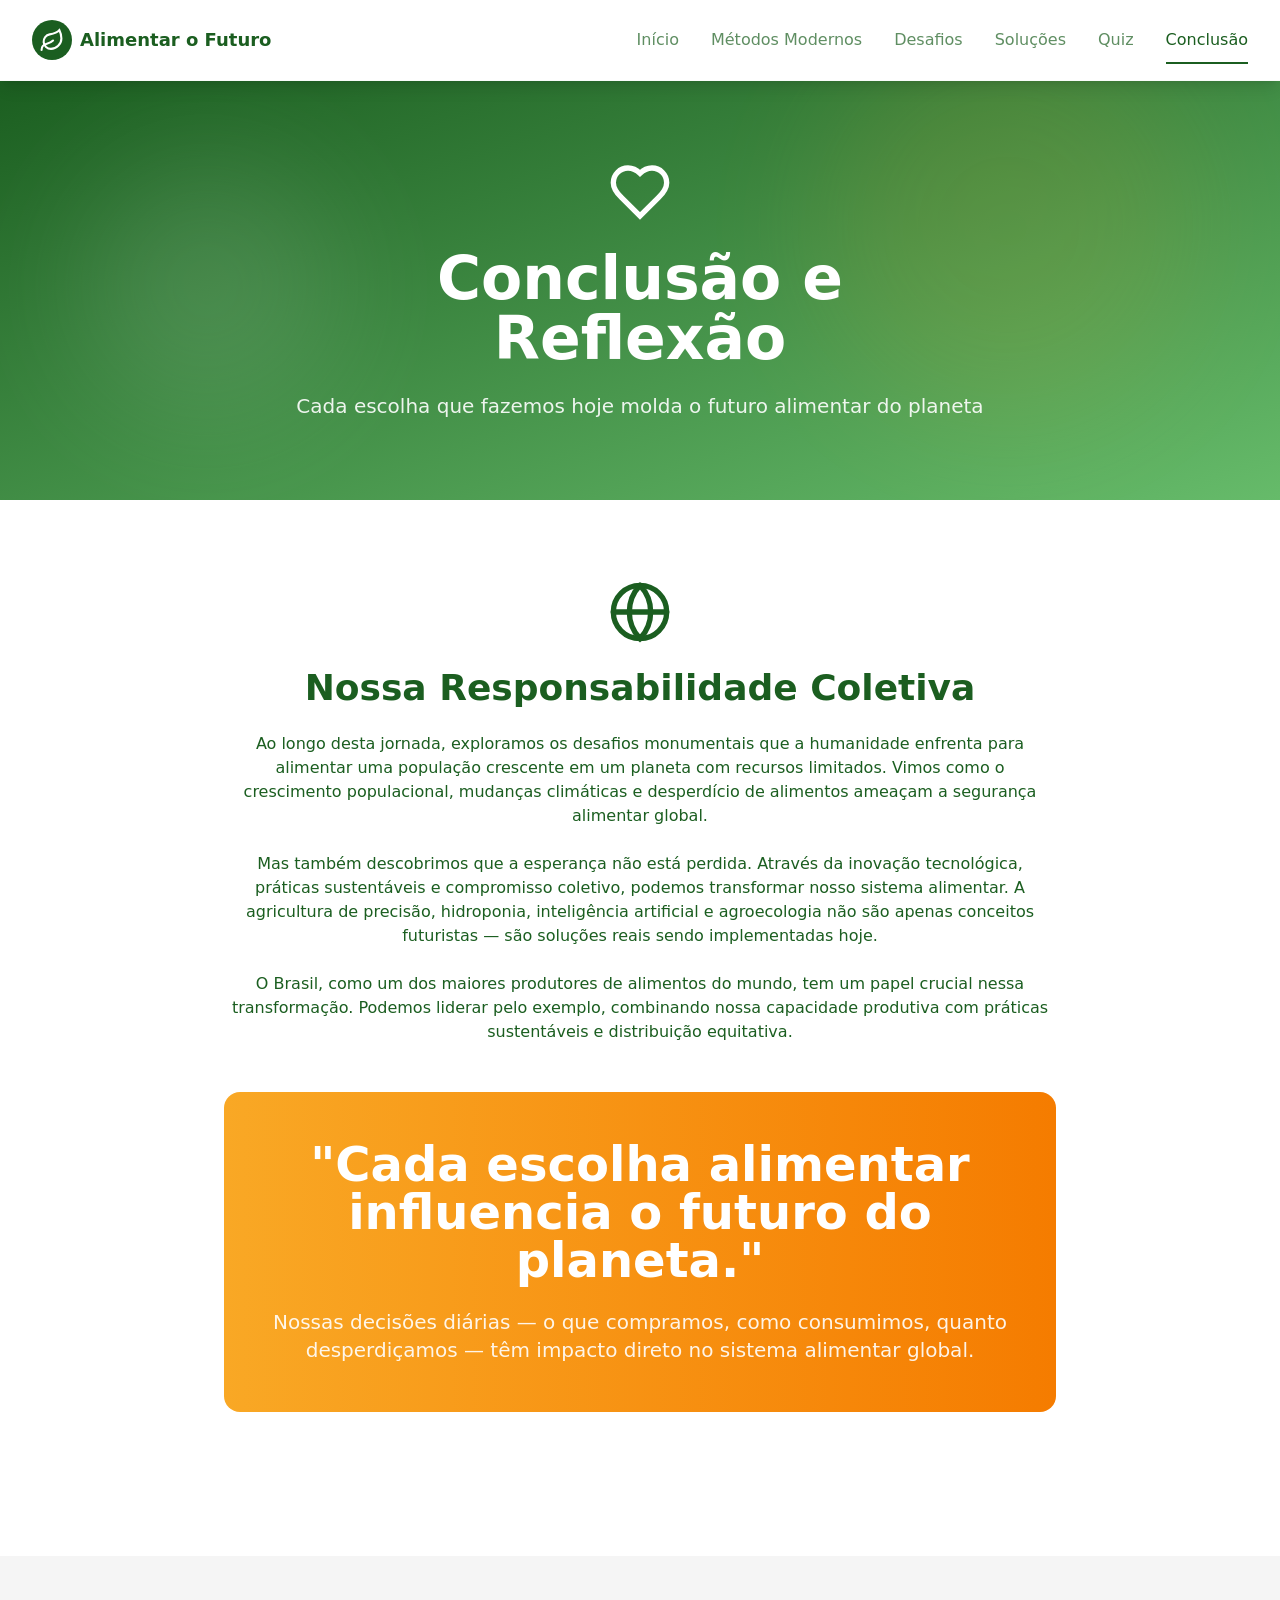
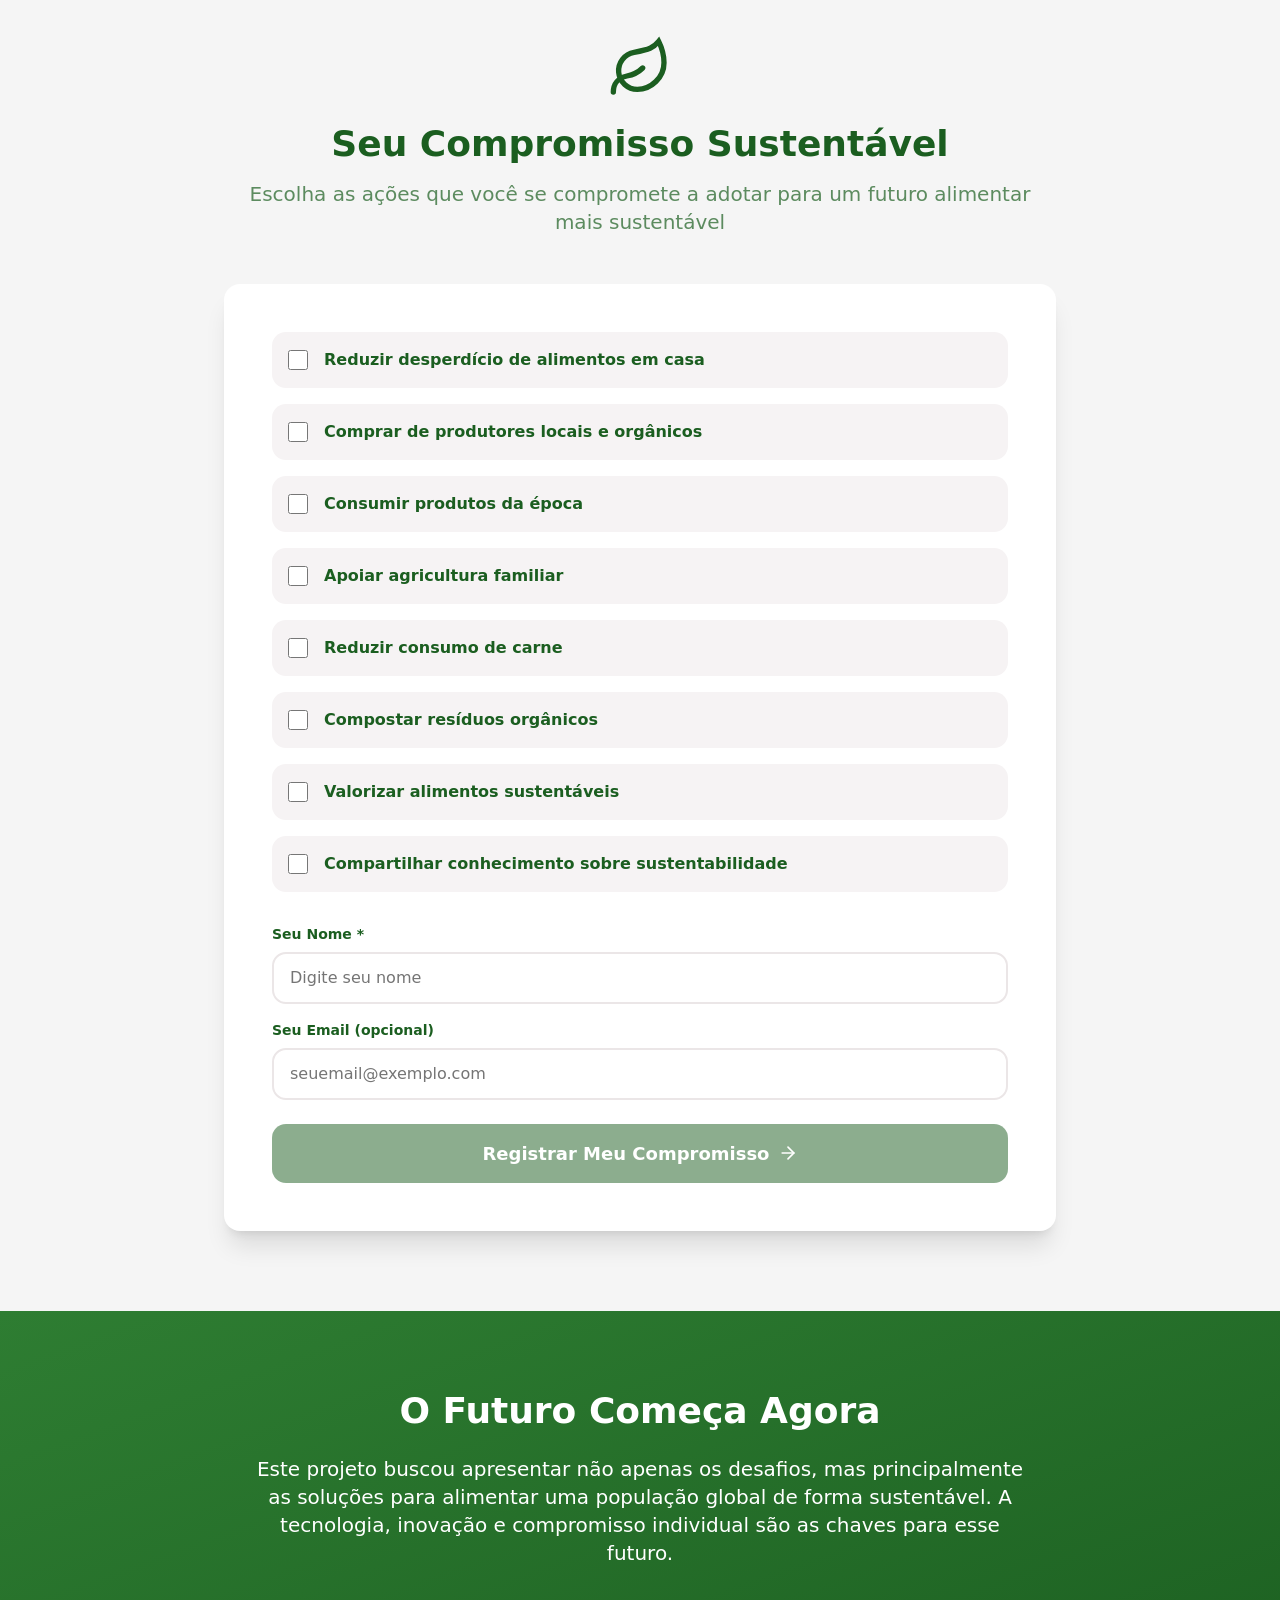
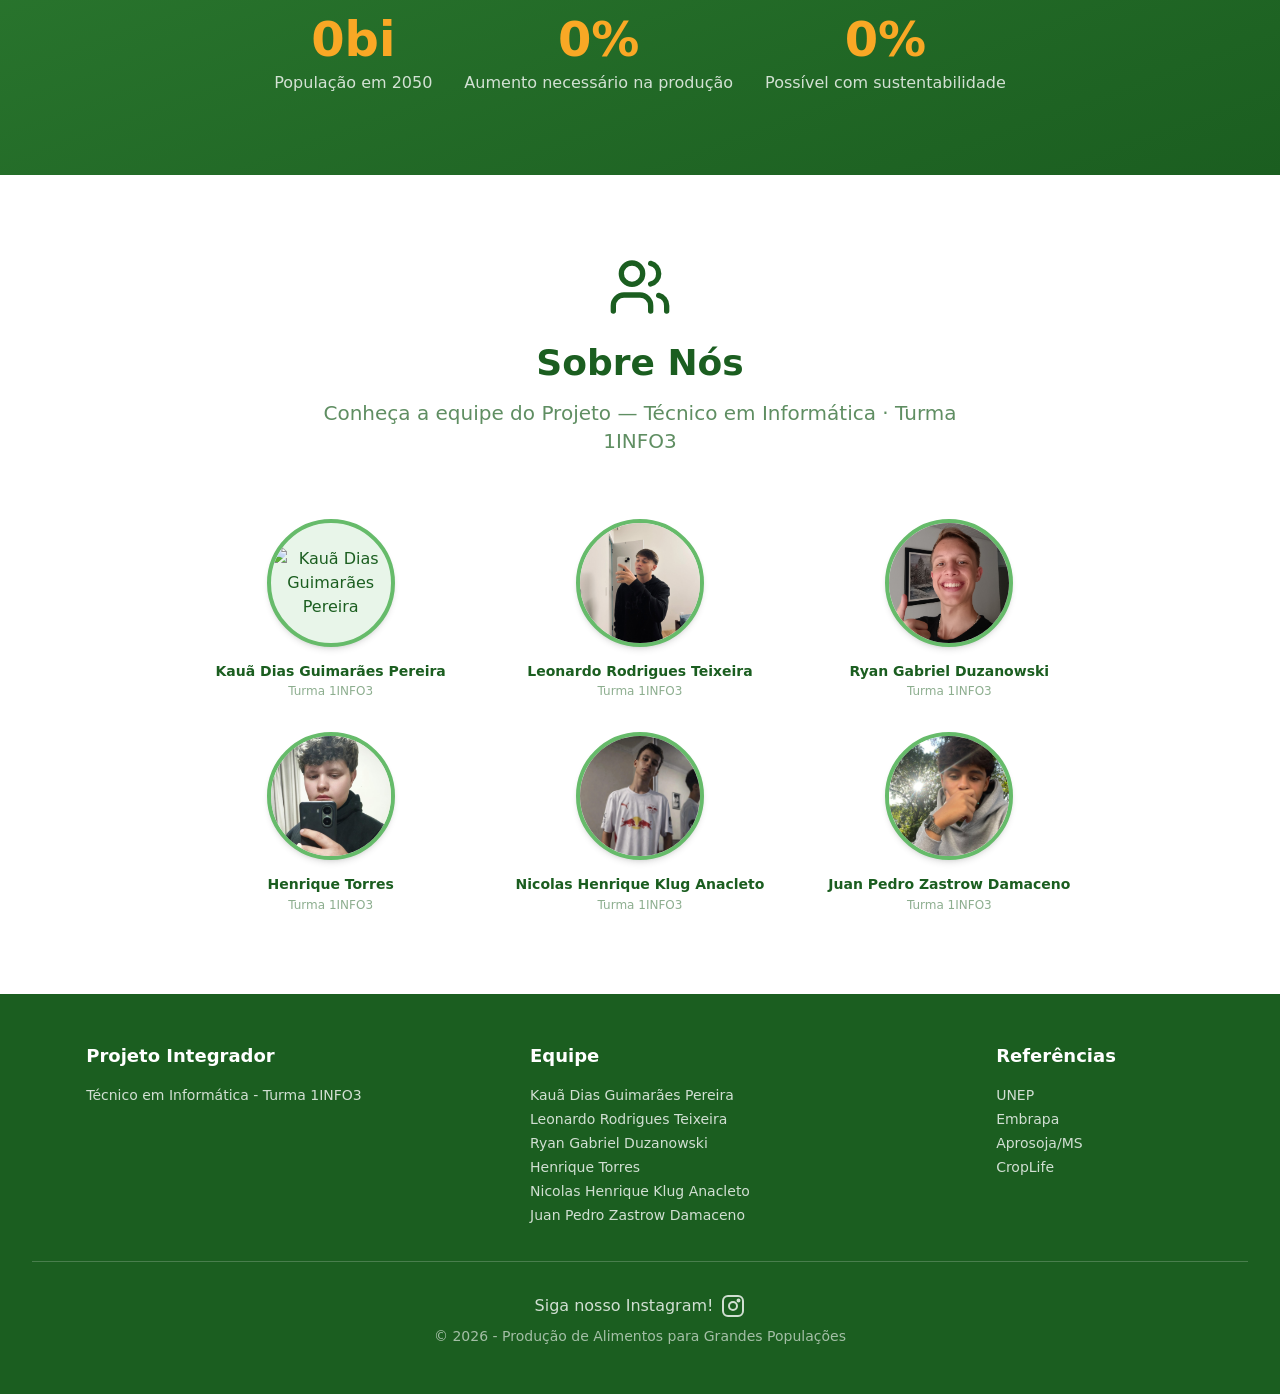
==== commit d0a5d23d: "Update print statement from 'Hello' to 'Goodbye'" ====
--- a/cncls.html
+++ b/cncls.html
@@ -241,7 +241,7 @@
                         <div class="perfil" id="kaua">
                             <a href="https://github.com/kauaguimapereira-bit" target="_blank" rel="author"><img src="images/Us/kaua.jpeg" alt="Kauã Dias Guimarães Pereira" class="avatar"></a>
                         </div>
-                        <h3>Anna Jully Bueno</h3>
+                        <h3>Kauã Dias Guimarães Pereira</h3>
                         <p>
                             Turma 1INFO3
                         </p>
@@ -348,4 +348,4 @@
 <script src="https://cdn.jsdelivr.net/npm/canvas-confetti@1.9.2/dist/confetti.browser.min.js"></script>
 <script src="src/js/scriptFooter.js"></script>
 <script src="src/js/scriptNav.js"></script>
-</html>+</html>
